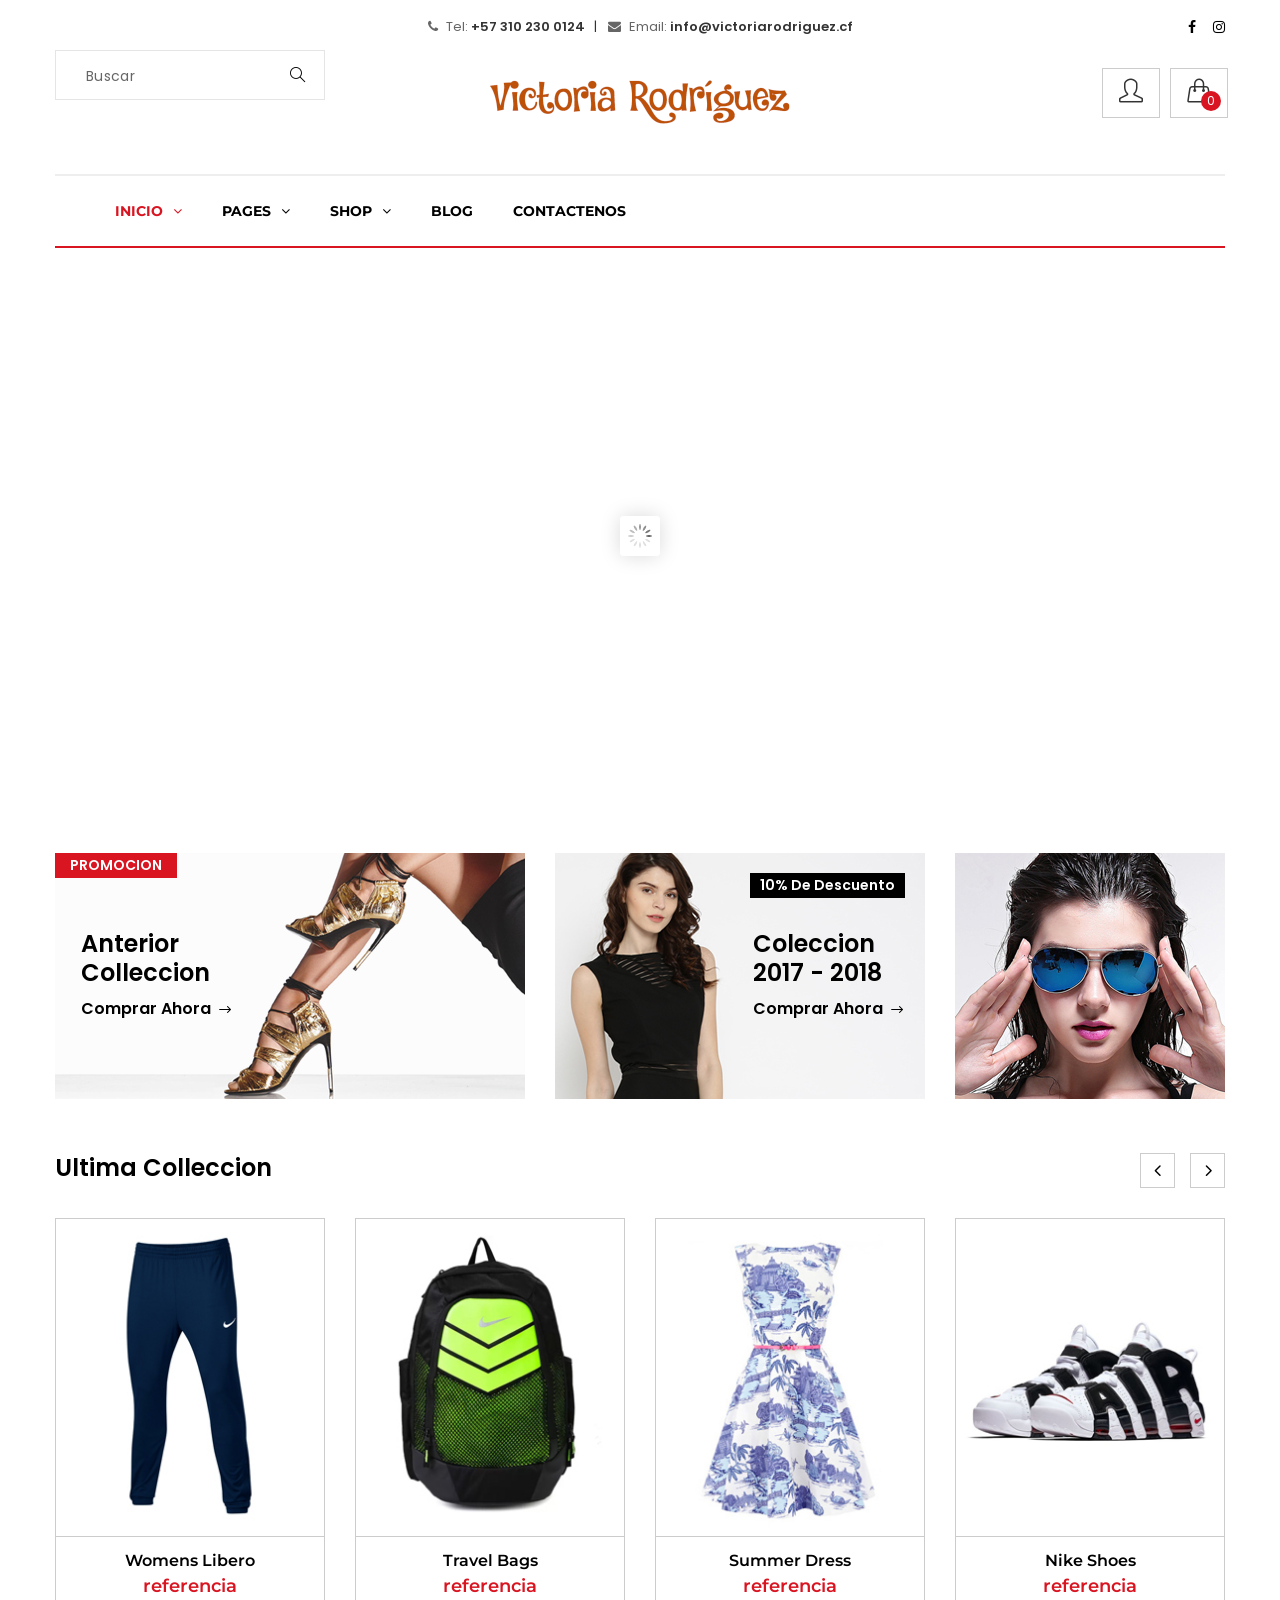
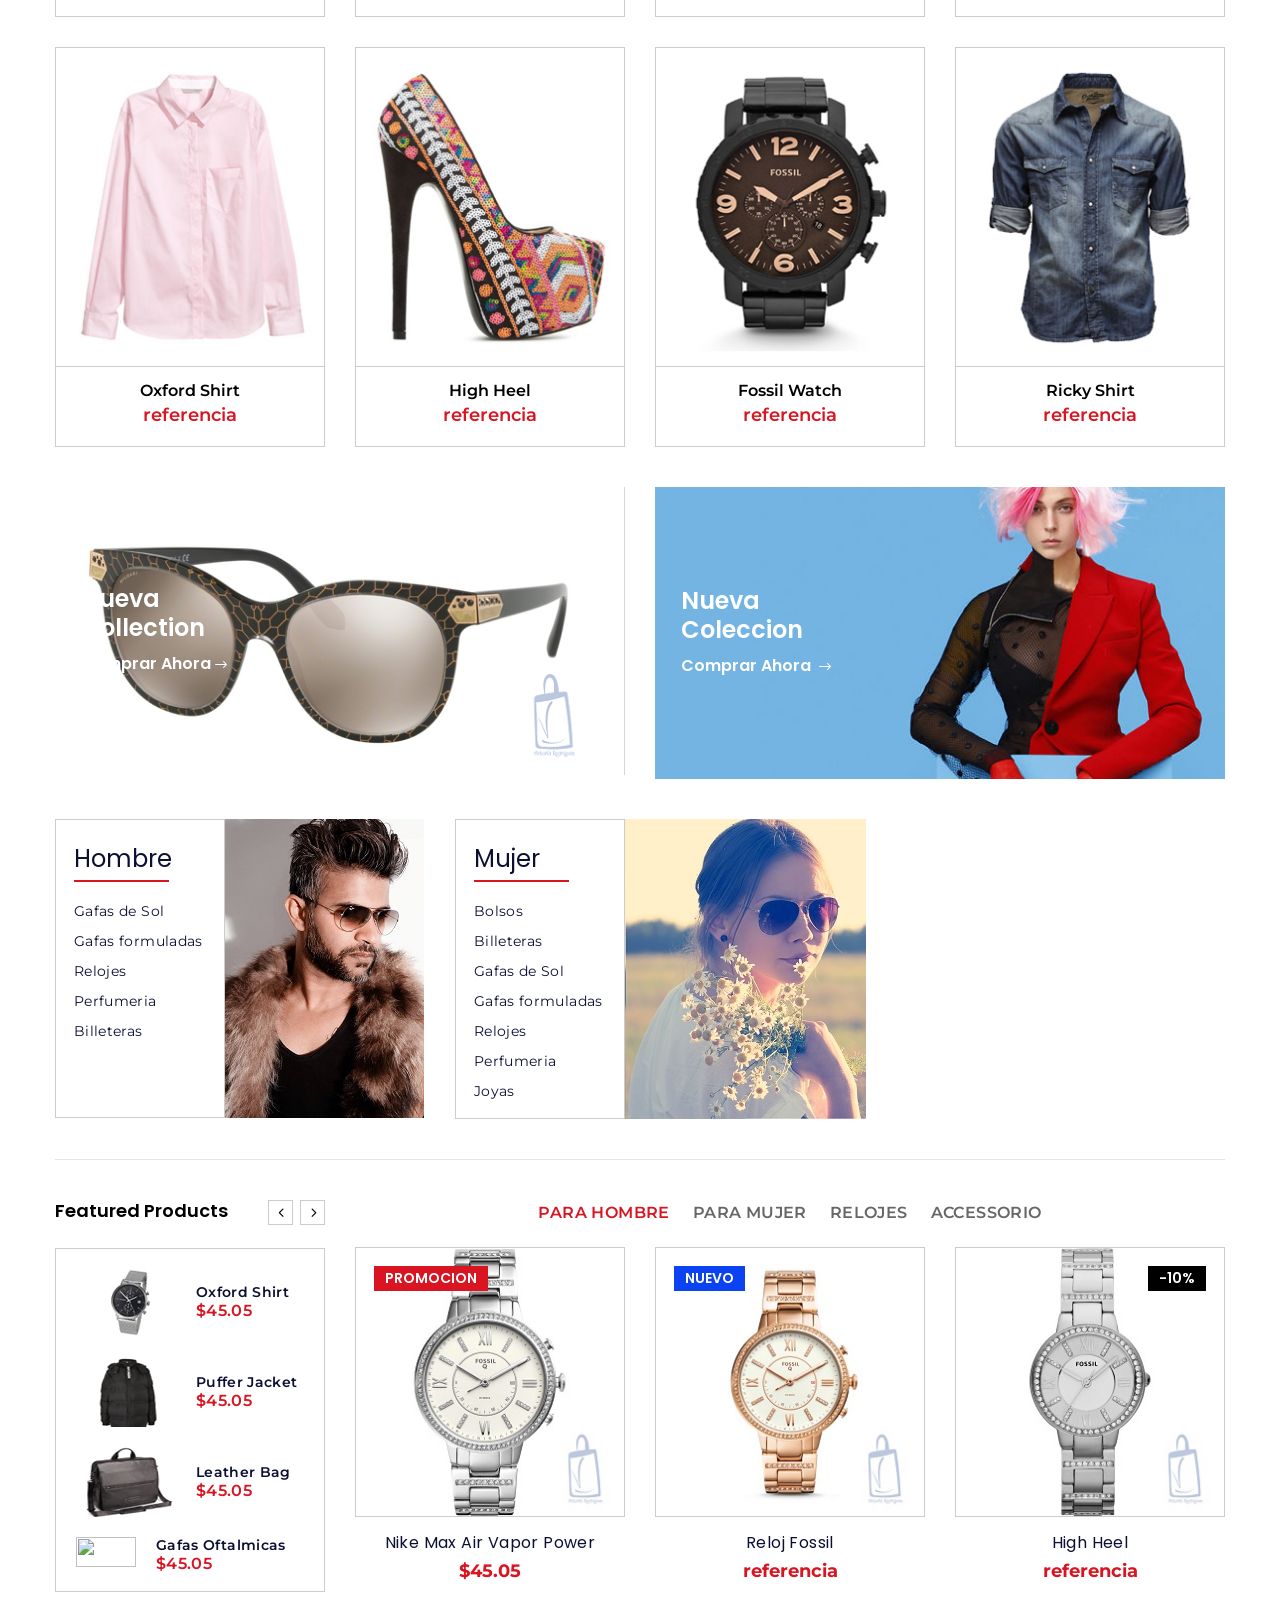
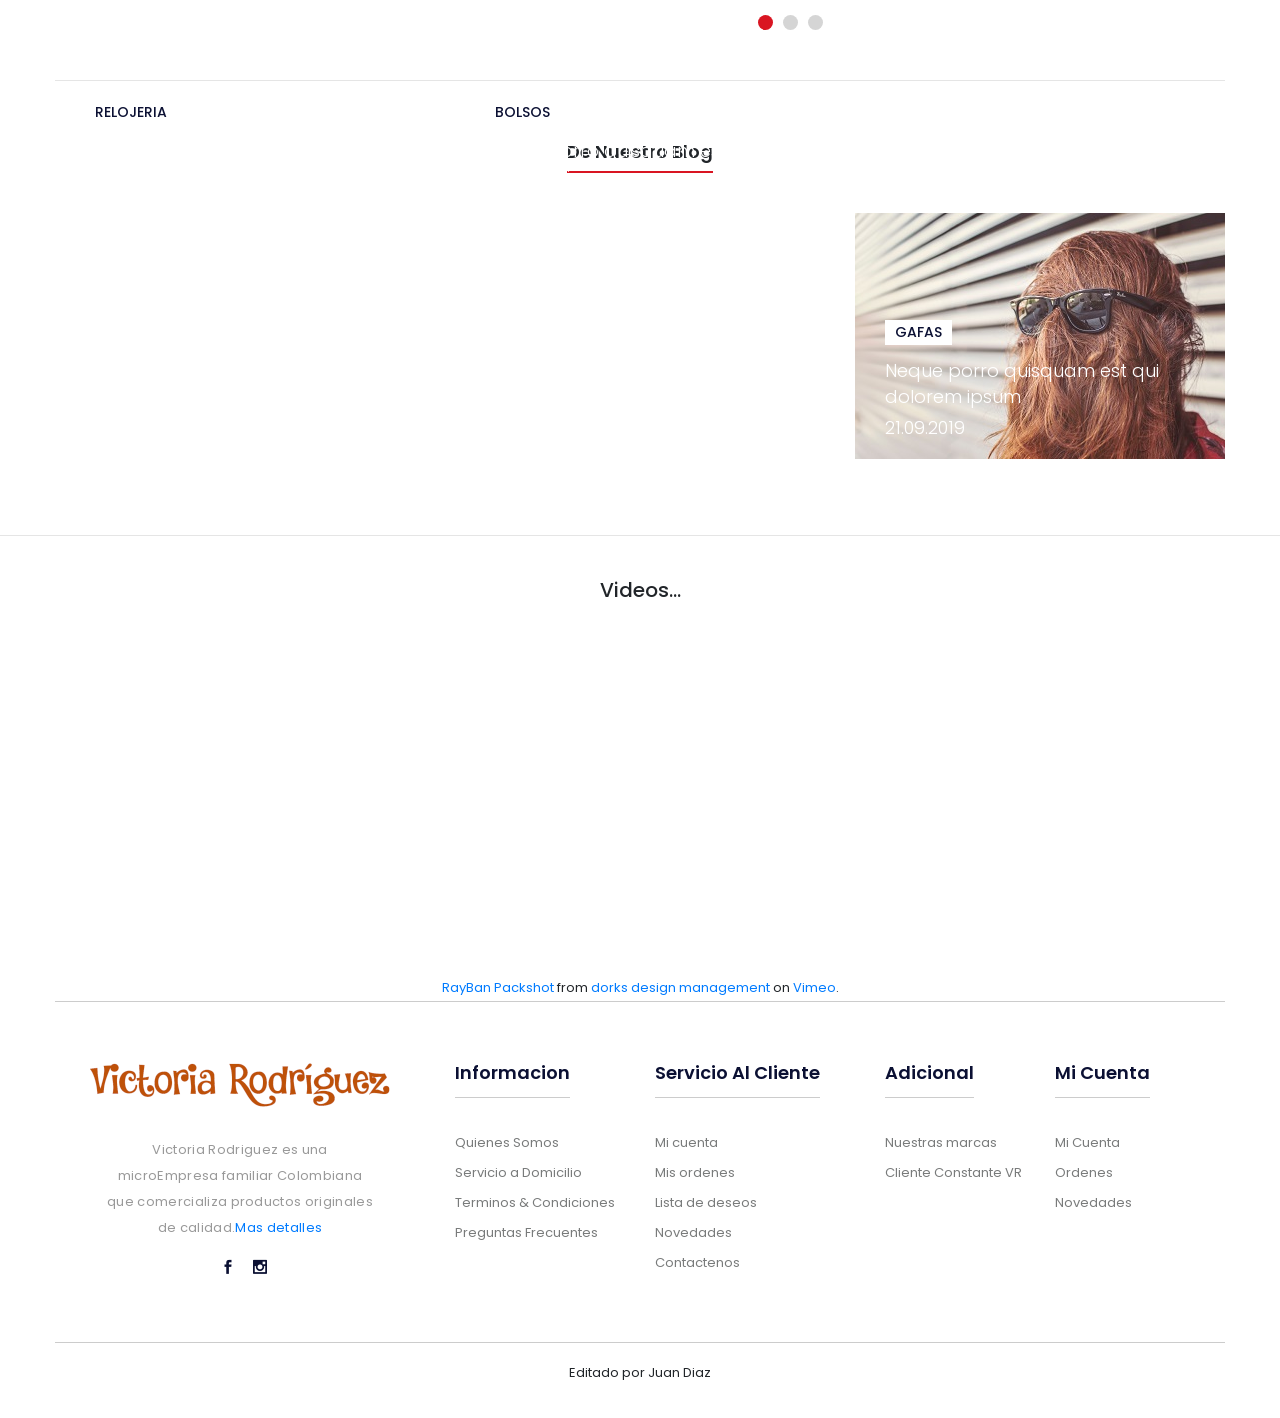
==== !brandVicRodri/index.html @ 49134729 "Run  git config --global cadiazh@gmail.com" ====
<!DOCTYPE html>
<html lang="en">
    <head>
        <meta charset="utf-8">
        <meta http-equiv="X-UA-Compatible" content="IE=edge">
        <meta name="viewport" content="width=device-width, initial-scale=1">
        
        <link rel="icon" href="img/fav-icon.png" type="image/x-icon" />
        <!-- The above 3 meta tags *must* come first in the head; any other head content must come *after* these tags -->
        <title>Victoria Rodriguez | Welcome</title>

        <!-- Icon css link -->
        <link href="css/font-awesome.min.css" rel="stylesheet">
        <link href="vendors/line-icon/css/simple-line-icons.css" rel="stylesheet">
        <link href="vendors/elegant-icon/style.css" rel="stylesheet">
        <!-- Bootstrap -->
        <link href="css/bootstrap.min.css" rel="stylesheet">
        
        <!-- Rev slider css -->
        <link href="vendors/revolution/css/settings.css" rel="stylesheet">
        <link href="vendors/revolution/css/layers.css" rel="stylesheet">
        <link href="vendors/revolution/css/navigation.css" rel="stylesheet">
        
        <!-- Extra plugin css -->
        <link href="vendors/owl-carousel/owl.carousel.min.css" rel="stylesheet">
        <link href="vendors/bootstrap-selector/css/bootstrap-select.min.css" rel="stylesheet">
        
        <link href="css/style.css" rel="stylesheet">
        <link href="css/responsive.css" rel="stylesheet">

        <!-- HTML5 shim and Respond.js for IE8 support of HTML5 elements and media queries -->
        <!-- WARNING: Respond.js doesn't work if you view the page via file:// -->
        <!--[if lt IE 9]>
        <script src="https://oss.maxcdn.com/html5shiv/3.7.3/html5shiv.min.js"></script>
        <script src="https://oss.maxcdn.com/respond/1.4.2/respond.min.js"></script>
        <![endif]-->
    </head>
    <body>
        
        <!--================Top Header Area =================-->
        <div class="header_top_area">
            <div class="container">
                <div class="row">
                    <div class="col-lg-3">
                        <div class="top_header_left">
                            <div class="input-group">
                                <input type="text" class="form-control" placeholder="Buscar" aria-label="Buscar">
                                <span class="input-group-btn">
                                <button class="btn btn-secondary" type="button"><i class="icon-magnifier"></i></button>
                                </span>
                            </div>
                        </div>
                    </div>
                    <div class="col-lg-6">
                        <div class="top_header_middle">
                            <a href="#"><i class="fa fa-phone"></i> Tel: <span>+57 310 230 0124</span></a>
                            <a href="#"><i class="fa fa-envelope"></i> Email: <span>info@victoriarodriguez.cf</span></a>
                            <img src="img/logo.png" alt="logovr">
                        </div>
                    </div>
                    <div class="col-lg-3">
                        <div class="top_right_header">
                            <ul class="header_social">
                                <li><a href="https://www.facebook.com/MariaVrodr/"><i class="fa fa-facebook"></i></a></li>
                                <li><a href="#"><i class="fa fa-instagram"></i></a></li>
                            </ul>
                            <ul class="top_right">
                                <li class="user"><a href="#" title="Mi Cuenta"><i class="icon-user icons"></i></a></li>
                                <li class="cart"><a href="#" title="Mi Carrito"><i class="icon-handbag icons"></i></a></li>
                            </ul>
                        </div>
                    </div>
                </div>
            </div>
        </div>
        <!--================End Top Header Area =================-->
        
        <!--================Menu Area =================-->
        <header class="shop_header_area">
            <div class="container">
                <nav class="navbar navbar-expand-lg navbar-light bg-light">
                    <a class="navbar-brand" href="#"><img src="img/logo.png" alt="logovr"></a>
                    <button class="navbar-toggler" type="button" data-toggle="collapse" data-target="#navbarSupportedContent" aria-controls="navbarSupportedContent" aria-expanded="false" aria-label="Toggle navigation">
                    <span class="navbar-toggler-icon"></span>
                    </button>

                    <div class="collapse navbar-collapse" id="navbarSupportedContent">
                        <ul class="navbar-nav">
                            <li class="nav-item dropdown submenu active">
                                <a class="nav-link dropdown-toggle" href="#" role="button" data-toggle="dropdown" aria-haspopup="true" aria-expanded="false">
                                Inicio <i class="fa fa-angle-down" aria-hidden="true"></i>
                                </a>
                                <ul class="dropdown-menu">
                                    <li class="nav-item"><a class="nav-link" href="index.html">Inicio</a></li>
                                    <li class="nav-item"><a class="nav-link" href="home-carousel.html">Inicio Carousel</a></li>
                                    <li class="nav-item"><a class="nav-link" href="home-fixed-menu.html">Inicio Fixed</a></li>
                                </ul>
                            </li>
                            <li class="nav-item dropdown submenu">
                                <a class="nav-link dropdown-toggle" href="#" role="button" data-toggle="dropdown" aria-haspopup="true" aria-expanded="false">
                                Pages <i class="fa fa-angle-down" aria-hidden="true"></i>
                                </a>
                                <ul class="dropdown-menu">
                                    <li class="nav-item"><a class="nav-link" href="compare.html">compare</a></li>
                                    <li class="nav-item"><a class="nav-link" href="checkout.html">Checkout Method</a></li>
                                    <li class="nav-item"><a class="nav-link" href="register.html">Checkout Register</a></li>
                                    <li class="nav-item"><a class="nav-link" href="track.html">Track</a></li>
                                    <li class="nav-item"><a class="nav-link" href="login.html">Login</a></li>
                                    <li class="nav-item"><a class="nav-link" href="404.html">404</a></li>
                                </ul>
                            </li>
                            <li class="nav-item dropdown submenu">
                                <a class="nav-link dropdown-toggle" href="#" role="button" data-toggle="dropdown" aria-haspopup="true" aria-expanded="false">
                                Shop <i class="fa fa-angle-down" aria-hidden="true"></i>
                                </a>
                                <ul class="dropdown-menu">
                                    <li class="nav-item"><a class="nav-link" href="categories-no-sidebar-2column.html">Prodcut No Sidebar</a></li>
                                    <li class="nav-item"><a class="nav-link" href="categories-no-sidebar-3column.html">Prodcut Two Column</a></li>
                                    <li class="nav-item"><a class="nav-link" href="categories-no-sidebar-4column.html">Product Grid</a></li>
                                    <li class="nav-item"><a class="nav-link" href="categories-left-sidebar.html">Categories Left Sidebar</a></li>
                                    <li class="nav-item"><a class="nav-link" href="categories-right-sidebar.html">Categories Right Sidebar</a></li>
                                    <li class="nav-item"><a class="nav-link" href="categories-grid-left-sidebar.html">Categories Grid Sidebar</a></li>
                                    <li class="nav-item"><a class="nav-link" href="product-details.html">Prodcut Details 01</a></li>
                                    <li class="nav-item"><a class="nav-link" href="product-details2.html">Prodcut Details 02</a></li>
                                    <li class="nav-item"><a class="nav-link" href="product-details3.html">Prodcut Details 03</a></li>
                                    <li class="nav-item"><a class="nav-link" href="shopping-cart.html">Shopping Cart 01</a></li>
                                    <li class="nav-item"><a class="nav-link" href="shopping-cart2.html">Shopping Cart 02</a></li>
                                    <li class="nav-item"><a class="nav-link" href="empty-cart.html">Empty Cart</a></li>
                                </ul>
                            </li>
                            <li class="nav-item"><a class="nav-link" href="#">Blog</a></li>
                            <li class="nav-item"><a class="nav-link" href="contact.html">Contactenos</a></li>
                        </ul>
                    </div>
                </nav>
            </div>
        </header>
        <!--================End Menu Area =================-->
        
        <!--================Slider Area =================-->
        <section class="main_slider_area">
            <div class="container">
                <div id="main_slider" class="rev_slider" data-version="5.3.1.6">
                    <ul>
                        <li data-index="rs-1587" data-transition="fade" data-slotamount="default" data-hideafterloop="0" data-hideslideonmobile="off"  data-easein="default" data-easeout="default" data-masterspeed="300"  data-thumb="img/home-slider/slider-1.jpg"  data-rotate="0"  data-saveperformance="off"  data-title="Creative" data-param1="01" data-param2="" data-param3="" data-param4="" data-param5="" data-param6="" data-param7="" data-param8="" data-param9="" data-param10="" data-description="">
                        <!-- MAIN IMAGE -->
                        <img src="img/home-slider/slider-1.jpg"  alt="" data-bgposition="center center" data-bgfit="cover" data-bgrepeat="no-repeat" data-bgparallax="5" class="rev-slidebg" data-no-retina>

                            <!-- LAYER NR. 1 -->
                            <div class="slider_text_box">
                                <div class="tp-caption tp-resizeme first_text" 
                                data-x="['right','right','right','center','center']" 
                                data-hoffset="['0','0','0','0']" 
                                data-y="['top','top','top','top']" 
                                data-voffset="['60','60','60','80','95']" 
                                data-fontsize="['54','54','54','40','40']"
                                data-lineheight="['64','64','64','50','35']"
                                data-width="['470','470','470','300','250']"
                                data-height="none"
                                data-whitespace="['nowrap','nowrap','nowrap','nowrap','nowrap']"
                                data-type="text" 
                                data-responsive_offset="on" 
                                data-frames="[{&quot;delay&quot;:10,&quot;speed&quot;:1500,&quot;frame&quot;:&quot;0&quot;,&quot;from&quot;:&quot;y:[-100%];z:0;rX:0deg;rY:0;rZ:0;sX:1;sY:1;skX:0;skY:0;&quot;,&quot;mask&quot;:&quot;x:0px;y:0px;s:inherit;e:inherit;&quot;,&quot;to&quot;:&quot;o:1;&quot;,&quot;ease&quot;:&quot;Power2.easeInOut&quot;},{&quot;delay&quot;:&quot;wait&quot;,&quot;speed&quot;:1500,&quot;frame&quot;:&quot;999&quot;,&quot;to&quot;:&quot;y:[175%];&quot;,&quot;mask&quot;:&quot;x:inherit;y:inherit;s:inherit;e:inherit;&quot;,&quot;ease&quot;:&quot;Power2.easeInOut&quot;}]"
                                data-textAlign="['left','left','left','left','left','center']"9
                                style="z-index: 8;font-family: Montserrat,sans-serif;font-weight:700;color:#29263a;"><img src="img/home-slider/2019-text.png" alt="year"></div>

                                <div class="tp-caption tp-resizeme secand_text" 
                                    data-x="['right','right','right','center','center',]" 
                                    data-hoffset="['0','0','0','0']" 
                                    data-y="['top','top','top','top']" data-voffset="['255','255','255','230','220']"  
                                    data-fontsize="['48','48','48','48','36']"
                                    data-lineheight="['52','52','52','46']"
                                    data-width="['450','450','450','450','450']"
                                    data-height="none"
                                    data-whitespace="normal"
                                    data-type="text" 
                                    data-responsive_offset="on"
                                    data-transform_idle="o:1;"
                                    data-frames="[{&quot;delay&quot;:10,&quot;speed&quot;:1500,&quot;frame&quot;:&quot;0&quot;,&quot;from&quot;:&quot;y:[100%];z:0;rX:0deg;rY:0;rZ:0;sX:1;sY:1;skX:0;skY:0;opacity:0;&quot;,&quot;mask&quot;:&quot;x:0px;y:[100%];s:inherit;e:inherit;&quot;,&quot;to&quot;:&quot;o:1;&quot;,&quot;ease&quot;:&quot;Power2.easeInOut&quot;},{&quot;delay&quot;:&quot;wait&quot;,&quot;speed&quot;:1500,&quot;frame&quot;:&quot;999&quot;,&quot;to&quot;:&quot;y:[175%];&quot;,&quot;mask&quot;:&quot;x:inherit;y:inherit;s:inherit;e:inherit;&quot;,&quot;ease&quot;:&quot;Power2.easeInOut&quot;}]"
                                    data-textAlign="['left','left','left','left','left','center']"
                                    >Mejor <br />Colleccion 
                                </div>

                                <div class="tp-caption tp-resizeme third_btn" 
                                    data-x="['right','right','right','center','center','center']" 
                                    data-hoffset="['0','0','0','0']" 
                                    data-y="['top','top','top','top']" data-voffset="['385','385','385','385','350']" 
                                    data-width="['450','450','450','auto','auto']"
                                    data-height="none"
                                    data-whitespace="nowrap"
                                    data-type="text" 
                                    data-responsive_offset="on" 
                                    data-frames="[{&quot;delay&quot;:10,&quot;speed&quot;:1500,&quot;frame&quot;:&quot;0&quot;,&quot;from&quot;:&quot;y:[100%];z:0;rX:0deg;rY:0;rZ:0;sX:1;sY:1;skX:0;skY:0;opacity:0;&quot;,&quot;mask&quot;:&quot;x:0px;y:[100%];s:inherit;e:inherit;&quot;,&quot;to&quot;:&quot;o:1;&quot;,&quot;ease&quot;:&quot;Power2.easeInOut&quot;},{&quot;delay&quot;:&quot;wait&quot;,&quot;speed&quot;:1500,&quot;frame&quot;:&quot;999&quot;,&quot;to&quot;:&quot;y:[175%];&quot;,&quot;mask&quot;:&quot;x:inherit;y:inherit;s:inherit;e:inherit;&quot;,&quot;ease&quot;:&quot;Power2.easeInOut&quot;}]"
                                    data-textAlign="['left','left','left','left','left','center']">
                                    <a class="checkout_btn" href="#">Leer mas</a>
                                </div>
                            </div>
                        </li>
                        <li data-index="rs-1588" data-transition="fade" data-slotamount="default" data-hideafterloop="0" data-hideslideonmobile="off"  data-easein="default" data-easeout="default" data-masterspeed="300"  data-thumb="img/home-slider/slider-2.jpg"  data-rotate="0"  data-saveperformance="off"  data-title="Creative" data-param1="01" data-param2="" data-param3="" data-param4="" data-param5="" data-param6="" data-param7="" data-param8="" data-param9="" data-param10="" data-description="">
                        <!-- MAIN IMAGE -->
                        <img src="img/home-slider/slider-1.jpg"  alt="" data-bgposition="center center" data-bgfit="cover" data-bgrepeat="no-repeat" data-bgparallax="5" class="rev-slidebg" data-no-retina>
                        <!-- LAYERS -->
                            <!-- LAYERS -->

                            <!-- LAYER NR. 1 -->
                            <div class="slider_text_box">
                                <div class="tp-caption tp-resizeme first_text" 
                                data-x="['right','right','right','center','center']" 
                                data-hoffset="['0','0','0','0']" 
                                data-y="['top','top','top','top']" 
                                data-voffset="['60','60','60','80','95']" 
                                data-fontsize="['54','54','54','40','40']"
                                data-lineheight="['64','64','64','50','35']"
                                data-width="['470','470','470','300','250']"
                                data-height="none"
                                data-whitespace="['nowrap','nowrap','nowrap','nowrap','nowrap']"
                                data-type="text" 
                                data-responsive_offset="on" 
                                data-frames="[{&quot;delay&quot;:10,&quot;speed&quot;:1500,&quot;frame&quot;:&quot;0&quot;,&quot;from&quot;:&quot;y:[-100%];z:0;rX:0deg;rY:0;rZ:0;sX:1;sY:1;skX:0;skY:0;&quot;,&quot;mask&quot;:&quot;x:0px;y:0px;s:inherit;e:inherit;&quot;,&quot;to&quot;:&quot;o:1;&quot;,&quot;ease&quot;:&quot;Power2.easeInOut&quot;},{&quot;delay&quot;:&quot;wait&quot;,&quot;speed&quot;:1500,&quot;frame&quot;:&quot;999&quot;,&quot;to&quot;:&quot;y:[175%];&quot;,&quot;mask&quot;:&quot;x:inherit;y:inherit;s:inherit;e:inherit;&quot;,&quot;ease&quot;:&quot;Power2.easeInOut&quot;}]"
                                data-textAlign="['left','left','left','left','left','center']"
                                style="z-index: 8;font-family: Montserrat,sans-serif;font-weight:700;color:#29263a;"><img src="img/home-slider/2019-text.png" alt="year"></div>

                                <div class="tp-caption tp-resizeme secand_text" 
                                    data-x="['right','right','right','center','center',]" 
                                    data-hoffset="['0','0','0','0']" 
                                    data-y="['top','top','top','top']" data-voffset="['255','255','255','230','220']"  
                                    data-fontsize="['48','48','48','48','36']"
                                    data-lineheight="['52','52','52','46']"
                                    data-width="['450','450','450','450','450']"
                                    data-height="none"
                                    data-whitespace="normal"
                                    data-type="text" 
                                    data-responsive_offset="on"
                                    data-transform_idle="o:1;"
                                    data-frames="[{&quot;delay&quot;:10,&quot;speed&quot;:1500,&quot;frame&quot;:&quot;0&quot;,&quot;from&quot;:&quot;y:[100%];z:0;rX:0deg;rY:0;rZ:0;sX:1;sY:1;skX:0;skY:0;opacity:0;&quot;,&quot;mask&quot;:&quot;x:0px;y:[100%];s:inherit;e:inherit;&quot;,&quot;to&quot;:&quot;o:1;&quot;,&quot;ease&quot;:&quot;Power2.easeInOut&quot;},{&quot;delay&quot;:&quot;wait&quot;,&quot;speed&quot;:1500,&quot;frame&quot;:&quot;999&quot;,&quot;to&quot;:&quot;y:[175%];&quot;,&quot;mask&quot;:&quot;x:inherit;y:inherit;s:inherit;e:inherit;&quot;,&quot;ease&quot;:&quot;Power2.easeInOut&quot;}]"
                                    data-textAlign="['left','left','left','left','left','center']"
                                    >Mejor <br />Coleccion 
                                </div>

                                <div class="tp-caption tp-resizeme third_btn" 
                                    data-x="['right','right','right','center','center','center']" 
                                    data-hoffset="['0','0','0','0']" 
                                    data-y="['top','top','top','top']" data-voffset="['385','385','385','385','350']" 
                                    data-width="['450','450','450','auto','auto']"
                                    data-height="none"
                                    data-whitespace="nowrap"
                                    data-type="text" 
                                    data-responsive_offset="on" 
                                    data-frames="[{&quot;delay&quot;:10,&quot;speed&quot;:1500,&quot;frame&quot;:&quot;0&quot;,&quot;from&quot;:&quot;y:[100%];z:0;rX:0deg;rY:0;rZ:0;sX:1;sY:1;skX:0;skY:0;opacity:0;&quot;,&quot;mask&quot;:&quot;x:0px;y:[100%];s:inherit;e:inherit;&quot;,&quot;to&quot;:&quot;o:1;&quot;,&quot;ease&quot;:&quot;Power2.easeInOut&quot;},{&quot;delay&quot;:&quot;wait&quot;,&quot;speed&quot;:1500,&quot;frame&quot;:&quot;999&quot;,&quot;to&quot;:&quot;y:[175%];&quot;,&quot;mask&quot;:&quot;x:inherit;y:inherit;s:inherit;e:inherit;&quot;,&quot;ease&quot;:&quot;Power2.easeInOut&quot;}]"
                                    data-textAlign="['left','left','left','left','left','center']">
                                    <a class="checkout_btn" href="#">read more</a>
                                </div>
                            </div>
                        </li>
                    </ul>
                </div>
            </div>
        </section>
        <!--================End Slider Area =================-->
        
        <!--================Feature Add Area =================-->
        <section class="feature_add_area">
            <div class="container">
                <div class="row feature_inner">
                    <div class="col-lg-5">
                        <div class="f_add_item">
                            <div class="f_add_img"><img class="img-fluid" src="img/feature-add/f-add-1.jpg" alt=""></div>
                            <div class="f_add_hover">
                                <h4>Anterior <br />Colleccion</h4>
                                <a class="add_btn" href="#">Comprar Ahora <i class="arrow_right"></i></a>
                            </div>
                            <div class="sale">Promocion</div>
                        </div>
                    </div>
                    <div class="col-lg-4">
                        <div class="f_add_item right_dir">
                            <div class="f_add_img"><img class="img-fluid" src="img/feature-add/f-add-2.jpg" alt=""></div>
                            <div class="f_add_hover">
                                <h4>Coleccion <br />2017 - 2018</h4>
                                <a class="add_btn" href="#">Comprar Ahora <i class="arrow_right"></i></a>
                            </div>
                            <div class="off">10% De Descuento</div>
                        </div>
                    </div>
                    <div class="col-lg-3">
                        <div class="f_add_item">
                            <div class="f_add_img"><img class="img-fluid" src="img/feature-add/f-add-3.jpg" alt=""></div>
                        </div>
                    </div>
                </div>
            </div>
        </section>
        <!--================End Feature Add Area =================-->
        
        <!--================Our Latest Product Area =================-->
        <section class="our_latest_product">
            <div class="container">
                <div class="s_m_title">
                    <h2>Ultima Colleccion</h2>
                </div>
                <div class="l_product_slider owl-carousel">
                    <div class="item">
                        <div class="l_product_item">
                            <div class="l_p_img">
                                <img src="img/product/l-product-1.jpg" alt="">
                            </div>
                            <div class="l_p_text">
                                <ul>
                                    <li class="p_icon"><a href="#"><i class="icon_piechart"></i></a></li>
                                    <li><a class="add_cart_btn" href="#">Add To Cart</a></li>
                                    <li class="p_icon"><a href="#"><i class="icon_heart_alt"></i></a></li>
                                </ul>
                                <h4>Womens Libero</h4>
                                <h5>referencia</h5>
                            </div>
                        </div>
                        <div class="l_product_item">
                            <div class="l_p_img">
                                <img src="img/product/l-product-5.jpg" alt="">
                            </div>
                            <div class="l_p_text">
                               <ul>
                                    <li class="p_icon"><a href="#"><i class="icon_piechart"></i></a></li>
                                    <li><a class="add_cart_btn" href="#">Add To Cart</a></li>
                                    <li class="p_icon"><a href="#"><i class="icon_heart_alt"></i></a></li>
                                </ul>
                                <h4>Oxford Shirt</h4>
                                <h5>referencia</h5>
                            </div>
                        </div>
                    </div>
                    <div class="item">
                        <div class="l_product_item">
                            <div class="l_p_img">
                                <img src="img/product/l-product-2.jpg" alt="">
                            </div>
                            <div class="l_p_text">
                               <ul>
                                    <li class="p_icon"><a href="#"><i class="icon_piechart"></i></a></li>
                                    <li><a class="add_cart_btn" href="#">Add To Cart</a></li>
                                    <li class="p_icon"><a href="#"><i class="icon_heart_alt"></i></a></li>
                                </ul>
                                <h4>Travel Bags</h4>
                                <h5>referencia</h5>
                            </div>
                        </div>
                        <div class="l_product_item">
                            <div class="l_p_img">
                                <img src="img/product/l-product-6.jpg" alt="">
                            </div>
                            <div class="l_p_text">
                               <ul>
                                    <li class="p_icon"><a href="#"><i class="icon_piechart"></i></a></li>
                                    <li><a class="add_cart_btn" href="#">Add To Cart</a></li>
                                    <li class="p_icon"><a href="#"><i class="icon_heart_alt"></i></a></li>
                                </ul>
                                <h4>High Heel</h4>
                                <h5>referencia</h5>
                            </div>
                        </div>
                    </div>
                    <div class="item">
                        <div class="l_product_item">
                            <div class="l_p_img">
                                <img src="img/product/l-product-3.jpg" alt="">
                            </div>
                            <div class="l_p_text">
                               <ul>
                                    <li class="p_icon"><a href="#"><i class="icon_piechart"></i></a></li>
                                    <li><a class="add_cart_btn" href="#">Add To Cart</a></li>
                                    <li class="p_icon"><a href="#"><i class="icon_heart_alt"></i></a></li>
                                </ul>
                                <h4>Summer Dress</h4>
                                <h5>referencia</h5>
                            </div>
                        </div>
                        <div class="l_product_item">
                            <div class="l_p_img">
                                <img src="img/product/l-product-7.jpg" alt="">
                            </div>
                            <div class="l_p_text">
                               <ul>
                                    <li class="p_icon"><a href="#"><i class="icon_piechart"></i></a></li>
                                    <li><a class="add_cart_btn" href="#">Add To Cart</a></li>
                                    <li class="p_icon"><a href="#"><i class="icon_heart_alt"></i></a></li>
                                </ul>
                                <h4>Fossil Watch</h4>
                                <h5>referencia</h5>
                            </div>
                        </div>
                    </div>
                    <div class="item">
                        <div class="l_product_item">
                            <div class="l_p_img">
                                <img src="img/product/l-product-4.jpg" alt="">
                            </div>
                            <div class="l_p_text">
                               <ul>
                                    <li class="p_icon"><a href="#"><i class="icon_piechart"></i></a></li>
                                    <li><a class="add_cart_btn" href="#">Add To Cart</a></li>
                                    <li class="p_icon"><a href="#"><i class="icon_heart_alt"></i></a></li>
                                </ul>
                                <h4>Nike Shoes</h4>
                                <h5>referencia</h5>
                            </div>
                        </div>
                        <div class="l_product_item">
                            <div class="l_p_img">
                                <img src="img/product/l-product-8.jpg" alt="">
                            </div>
                            <div class="l_p_text">
                               <ul>
                                    <li class="p_icon"><a href="#"><i class="icon_piechart"></i></a></li>
                                    <li><a class="add_cart_btn" href="#">Add To Cart</a></li>
                                    <li class="p_icon"><a href="#"><i class="icon_heart_alt"></i></a></li>
                                </ul>
                                <h4>Ricky Shirt</h4>
                                <h5>referencia</h5>
                            </div>
                        </div>
                    </div>
                </div>
            </div>
        </section>
        <!--================End Our Latest Product Area =================-->
        
        <!--================Feature Big Add Area =================-->
        <section class="feature_big_add_area">
            <div class="container">
                <div class="row">
                    <div class="col-lg-6">
                        <div class="f_add_item white_add">
                            <div class="f_add_img"><img class="img-fluid" src="img/feature-add/f-add-4.jpg" alt=""></div>
                            <div class="f_add_hover">
                                <h4>Nueva <br />Collection</h4>
                                <a class="add_btn" href="#">Comprar Ahora<i class="arrow_right"></i></a>
                            </div>
                        </div>
                    </div>
                    <div class="col-lg-6">
                        <div class="f_add_item white_add">
                            <div class="f_add_img"><img class="img-fluid" src="img/feature-add/f-add-5.jpg" alt=""></div>
                            <div class="f_add_hover">
                                <h4>Nueva <br />Coleccion</h4>
                                <a class="add_btn" href="#">Comprar Ahora <i class="arrow_right"></i></a>
                            </div>
                        </div>
                    </div>
                </div>
            </div>
        </section>
        <!--================End Feature Big Add Area =================-->
        
        <!--================Product_listing Area =================-->
        <section class="product_listing_area">
            <div class="container">
                <div class="row p_listing_inner">
                    <div class="col-lg-4">
                        <div class="row">
                            <div class="col-lg-6 col-sm-8">
                                <div class="p_list_text">
                                    <h3>Hombre</h3>
                                    <ul>
                                        <li><a href="#">Gafas de Sol</a></li>
                                        <li><a href="#">Gafas formuladas</a></li>
                                        <li><a href="#">Relojes</a></li>
                                        <li><a href="#">Perfumeria</a></li>
                                        <li><a href="#">Billeteras</a></li>
                                    </ul>
                                </div>
                            </div>
                            <div class="col-lg-6 col-sm-4">
                                <div class="p_list_img">
                                    <img src="img/product/p-categories-list/product-l-1.jpg" alt="">
                                </div>
                            </div>
                        </div>
                    </div>
                    <div class="col-lg-4">
                        <div class="row">
                            <div class="col-lg-6 col-sm-8">
                                <div class="p_list_text">
                                    <h3>Mujer</h3>
                                    <ul>
                                       <li><a href="#">Bolsos</a></li>
                                        <li><a href="#">Billeteras</a></li>
                                        <li><a href="#">Gafas de Sol</a></li>
                                        <li><a href="#">Gafas formuladas</a></li>
                                        <li><a href="#">Relojes</a></li>
                                        <li><a href="#">Perfumeria</a></li>
                                        <li><a href="#">Joyas</a></li>
                                    </ul>
                                </div>
                            </div>
                            <div class="col-lg-6 col-sm-4">
                                <div class="p_list_img">
                                    <img src="img/product/p-categories-list/product-l-2.jpg" alt="">
                                </div>
                            </div>
                        </div>
                    </div>
                </div>
            </div>
        </section>
        <!--================End Product_listing Area =================-->
        
        <!--================Featured Product Area =================-->
        <section class="feature_product_area">
            <div class="container">
                <div class="f_p_inner">
                    <div class="row">
                        <div class="col-lg-3">
                            <div class="f_product_left">
                                <div class="s_m_title">
                                    <h2>Featured Products</h2>
                                </div>
                                <div class="f_product_inner">
                                    <div class="media">
                                        <div class="d-flex">
                                            <img src="img/product/featured-product/f-p-1.jpg" alt="">
                                        </div>
                                        <div class="media-body">
                                            <h4>Oxford Shirt</h4>
                                            <h5>$45.05</h5>
                                        </div>
                                    </div>
                                    <div class="media">
                                        <div class="d-flex">
                                            <img src="img/product/featured-product/f-p-2.jpg" alt="">
                                        </div>
                                        <div class="media-body">
                                            <h4>Puffer Jacket</h4>
                                            <h5>$45.05</h5>
                                        </div>
                                    </div>
                                    <div class="media">
                                        <div class="d-flex">
                                            <img src="img/product/featured-product/f-p-3.jpg" alt="">
                                        </div>
                                        <div class="media-body">
                                            <h4>Leather Bag</h4>
                                            <h5>$45.05</h5>
                                        </div>
                                    </div>
                                    <div class="media">
                                        <div class="d-flex">
                                            <img src="https://encrypted-tbn0.gstatic.com/images?q=tbn:ANd9GcQjcyaMGUw6rn3alIrX0V2P3QV9vUGU9YqCa_tRTETy_iUDf30y" width="60px" height="30px" alt="">
                                        </div>
                                        <div class="media-body">
                                            <h4>Gafas Oftalmicas</h4>
                                            <h5>$45.05</h5>
                                        </div>
                                    </div>
                                </div>
                            </div>
                        </div>
                        <div class="col-lg-9">
                            <div class="fillter_slider_inner">
                                <ul class="portfolio_filter">
                                    <li class="active" data-filter="*"><a href="#">Para Hombre</a></li>
                                    <li data-filter=".woman"><a href="#">Para Mujer</a></li>
                                    <li data-filter=".shoes"><a href="#">Relojes</a></li>
                                    <li data-filter=".bags"><a href="#">Accessorio</a></li>
                                </ul>
                                <div class="fillter_slider owl-carousel">
                                    <div class="item shoes">
                                        <div class="fillter_product_item bags">
                                            <div class="f_p_img">
                                                <img src="img/product/fillter-product/f-product-1.jpg" alt="">
                                                <h5 class="sale">Promocion</h5>
                                            </div>
                                            <div class="f_p_text">
                                                <h5>Nike Max Air Vapor Power</h5>
                                                <h4>$45.05</h4>
                                            </div>
                                        </div>
                                    </div>
                                    <div class="item woman shoes bags">
                                        <div class="fillter_product_item">
                                            <div class="f_p_img">
                                                <img src="img/product/fillter-product/f-product-2.jpg" alt="">
                                                <h5 class="new">Nuevo</h5>
                                            </div>
                                            <div class="f_p_text">
                                                <h5>Reloj Fossil</h5>
                                                <h4>referencia</h4>
                                            </div>
                                        </div>
                                    </div>
                                    <div class="item woman shoes">
                                        <div class="fillter_product_item">
                                            <div class="f_p_img">
                                                <img src="img/product/fillter-product/f-product-3.jpg" alt="">
                                                <h5 class="discount">-10%</h5>
                                            </div>
                                            <div class="f_p_text">
                                                <h5>High Heel</h5>
                                                <h4>referencia</h4>
                                            </div>
                                        </div>
                                    </div>
                                    <div class="item shoes">
                                        <div class="fillter_product_item bags">
                                            <div class="f_p_img">
                                                <img src="img/product/fillter-product/f-product-1.jpg" alt="">
                                                <h5 class="sale">Sale</h5>
                                            </div>
                                            <div class="f_p_text">
                                                <h5>Nike Max Air Vapor Power</h5>
                                                <h4>referencia</h4>
                                            </div>
                                        </div>
                                    </div>
                                    <div class="item woman shoes bags">
                                        <div class="fillter_product_item">
                                            <div class="f_p_img">
                                                <img src="img/product/fillter-product/f-product-2.jpg" alt="">
                                                <h5 class="new">Nuevo</h5>
                                            </div>
                                            <div class="f_p_text">
                                                <h5>Reloj Fossil</h5>
                                                <h4>referencia</h4>
                                            </div>
                                        </div>
                                    </div>
                                    <div class="item woman shoes">
                                        <div class="fillter_product_item">
                                            <div class="f_p_img">
                                                <img src="img/product/fillter-product/f-product-3.jpg" alt="">
                                                <h5 class="discount">-10%</h5>
                                            </div>
                                            <div class="f_p_text">
                                                <h5>High Heel</h5>
                                                <h4>referencia</h4>
                                            </div>
                                        </div>
                                    </div>
                                    <div class="item shoes">
                                        <div class="fillter_product_item bags">
                                            <div class="f_p_img">
                                                <img src="img/product/fillter-product/f-product-1.jpg" alt="">
                                                <h5 class="sale">Promocion</h5>
                                            </div>
                                            <div class="f_p_text">
                                                <h5>Bolso</h5>
                                                <h4>referencia</h4>
                                            </div>
                                        </div>
                                    </div>
                                    <div class="item woman shoes bags">
                                        <div class="fillter_product_item">
                                            <div class="f_p_img">
                                                <img src="img/product/fillter-product/f-product-2.jpg" alt="">
                                                <h5 class="new">Nuevo</h5>
                                            </div>
                                            <div class="f_p_text">
                                                <h5>Reloj Fossil</h5>
                                                <h4>referencia</h4>
                                            </div>
                                        </div>
                                    </div>
                                    <div class="item woman shoes">
                                        <div class="fillter_product_item">
                                            <div class="f_p_img">
                                                <img src="img/product/fillter-product/f-product-3.jpg" alt="">
                                                <h5 class="discount">-10%</h5>
                                            </div>
                                            <div class="f_p_text">
                                                <h5>Bolso</h5>
                                                <h4>referencia</h4>
                                            </div>
                                        </div>
                                    </div>
                                </div>
                            </div>
                        </div>
                    </div>
                </div>
            </div>
        </section>
        <!--================End Featured Product Area =================-->

        <!--================Form Blog Area =================-->
        <section class="from_blog_area">
            <div class="container">
                <div class="from_blog_inner">
                    <div class="c_main_title">
                        <h2>De Nuestro Blog</h2>
                    </div>
                    <div class="row">
                        <div class="col-lg-4 col-sm-6">
                            <div class="from_blog_item">
                                <img class="img-fluid" src="https://picsum.photos/400/250?image=357" alt="">
                                <div class="f_blog_text">
                                    <h5>Relojeria</h5>
                                    <p>Neque porro quisquam est qui dolorem ipsum</p>
                                    <h6>21.09.2019</h6>
                                </div>
                            </div>
                        </div>
                        <div class="col-lg-4 col-sm-6">
                            <div class="from_blog_item">
                                <img class="img-fluid" src="https://libreshot.com/wp-content/uploads/2017/07/yellow-leather-bags-861x549.jpg" alt="">
                                <div class="f_blog_text">
                                    <h5>Bolsos</h5>
                                    <p>Neque porro quisquam est qui dolorem ipsum</p>
                                    <h6>21.09.2019</h6>
                                </div>
                            </div>
                        </div>
                        <div class="col-lg-4 col-sm-6">
                            <div class="from_blog_item">
                                <img class="img-fluid" src="img/blog/from-blog/f-blog-3.jpg" alt="">
                                <div class="f_blog_text">
                                    <h5>Gafas</h5>
                                    <p>Neque porro quisquam est qui dolorem ipsum</p>
                                    <h6>21.09.2019</h6>
                                </div>
                            </div>
                        </div>
                    </div>
                </div>
            </div>
        </section>
        <!--================End Form Blog Area =================-->
        
        <section style="text-align: center">
        	<hr><br><h5>Videos...</h5><br>
        	<iframe src="https://player.vimeo.com/video/211648526" width="640" height="338" frameborder="0" webkitallowfullscreen mozallowfullscreen allowfullscreen></iframe>
					<p><a href="https://vimeo.com/211648526">RayBan Packshot</a> from <a href="https://vimeo.com/dorksdesignmanagement">dorks design management</a> on <a href="https://vimeo.com">Vimeo</a>.</p>
        </section>
        
        <!--================Footer Area =================-->
        <footer class="footer_area">
            <div class="container">
                <div class="footer_widgets">
                    <div class="row">
                        <div class="col-lg-4 col-md-4 col-6">
                            <aside class="f_widget f_about_widget">
                                <img src="img/logo.png" alt="logovr">
                                <p>Victoria Rodriguez es una microEmpresa familiar Colombiana que comercializa productos originales de calidad.<a href="#">Mas detalles</a></p>
                                <ul>
                                    <li><a href="#"><i class="social_facebook"></i></a></li>
                                    <li><a href="#"><i class="social_instagram"></i></a></li>
                                </ul>
                            </aside>
                        </div>
                        <div class="col-lg-2 col-md-4 col-6">
                            <aside class="f_widget link_widget f_info_widget">
                                <div class="f_w_title">
                                    <h3>Informacion</h3>
                                </div>
                                <ul>
                                    <li><a href="#">Quienes Somos</a></li>
                                    <li><a href="#">Servicio a Domicilio</a></li>
                                    <li><a href="#">Terminos & Condiciones</a></li>
                                    <li><a href="#">Preguntas Frecuentes</a></li>
                                </ul>
                            </aside>
                        </div>
                        <div class="col-lg-2 col-md-4 col-6">
                            <aside class="f_widget link_widget f_service_widget">
                                <div class="f_w_title">
                                    <h3>Servicio Al Cliente</h3>
                                </div>
                                <ul>
                                    <li><a href="#">Mi cuenta</a></li>
                                    <li><a href="#">Mis ordenes</a></li>
                                    <li><a href="#">Lista de deseos</a></li>
                                    <li><a href="#">Novedades</a></li>
                                    <li><a href="#">Contactenos</a></li>
                                </ul>
                            </aside>
                        </div>
                        <div class="col-lg-2 col-md-4 col-6">
                            <aside class="f_widget link_widget f_extra_widget">
                                <div class="f_w_title">
                                    <h3>Adicional</h3>
                                </div>
                                <ul>
                                    <li><a href="#">Nuestras marcas</a></li>
                                    <li><a href="#">Cliente Constante VR</a></li>
                                </ul>
                            </aside>
                        </div>
                        <div class="col-lg-2 col-md-4 col-6">
                            <aside class="f_widget link_widget f_account_widget">
                                <div class="f_w_title">
                                    <h3>Mi Cuenta</h3>
                                </div>
                                <ul>
                                    <li><a href="#">Mi Cuenta</a></li>
                                    <li><a href="#">Ordenes</a></li>
                                    <li><a href="#">Novedades</a></li>
                                </ul>
                            </aside>
                        </div>
                    </div>
                </div>
                <div class="footer_copyright">
                   <p>Editado por Juan Diaz</p>
                    <h5>© <script>document.write(new Date().getFullYear());</script> <!-- Link back to Colorlib can't be removed. Template is licensed under CC BY 3.0. -->
Copyright &copy;<script>document.write(new Date().getFullYear());</script> All rights reserved | This template is made with <i class="fa fa-heart-o" aria-hidden="true"></i> by <a href="https://colorlib.com" target="_blank">Colorlib</a>
<!-- Link back to Colorlib can't be removed. Template is licensed under CC BY 3.0. -->
</h5>
                </div>
            </div>
        </footer>
        <!--================End Footer Area =================-->
        
        
        
        
        <!-- jQuery (necessary for Bootstrap's JavaScript plugins) -->
        <script src="js/jquery-3.2.1.min.js"></script>
        <!-- Include all compiled plugins (below), or include individual files as needed -->
        <script src="js/popper.min.js"></script>
        <script src="js/bootstrap.min.js"></script>
        <!-- Rev slider js -->
        <script src="vendors/revolution/js/jquery.themepunch.tools.min.js"></script>
        <script src="vendors/revolution/js/jquery.themepunch.revolution.min.js"></script>
        <script src="vendors/revolution/js/extensions/revolution.extension.actions.min.js"></script>
        <script src="vendors/revolution/js/extensions/revolution.extension.video.min.js"></script>
        <script src="vendors/revolution/js/extensions/revolution.extension.slideanims.min.js"></script>
        <script src="vendors/revolution/js/extensions/revolution.extension.layeranimation.min.js"></script>
        <script src="vendors/revolution/js/extensions/revolution.extension.navigation.min.js"></script>
        <script src="vendors/revolution/js/extensions/revolution.extension.slideanims.min.js"></script>
        <!-- Extra plugin css -->
        <script src="vendors/counterup/jquery.waypoints.min.js"></script>
        <script src="vendors/counterup/jquery.counterup.min.js"></script>
        <script src="vendors/owl-carousel/owl.carousel.min.js"></script>
        <script src="vendors/bootstrap-selector/js/bootstrap-select.min.js"></script>
        <script src="vendors/image-dropdown/jquery.dd.min.js"></script>
        <script src="js/smoothscroll.js"></script>
        <script src="vendors/isotope/imagesloaded.pkgd.min.js"></script>
        <script src="vendors/isotope/isotope.pkgd.min.js"></script>
        <script src="vendors/magnify-popup/jquery.magnific-popup.min.js"></script>
        <script src="vendors/vertical-slider/js/jQuery.verticalCarousel.js"></script>
        <script src="vendors/jquery-ui/jquery-ui.js"></script>
        
        <script src="js/theme.js"></script>
    </body>
</html>
---- !brandVicRodri/vendors/elegant-icon/style.css ----
@font-face {
	font-family: 'ElegantIcons';
	src:url('fonts/ElegantIcons.eot');
	src:url('fonts/ElegantIcons.eot?#iefix') format('embedded-opentype'),
		url('fonts/ElegantIcons.woff') format('woff'),
		url('fonts/ElegantIcons.ttf') format('truetype'),
		url('fonts/ElegantIcons.svg#ElegantIcons') format('svg');
	font-weight: normal;
	font-style: normal;
}

/* Use the following CSS code if you want to use data attributes for inserting your icons */
[data-icon]:before {
	font-family: 'ElegantIcons';
	content: attr(data-icon);
	speak: none;
	font-weight: normal;
	font-variant: normal;
	text-transform: none;
	line-height: 1;
	-webkit-font-smoothing: antialiased;
	-moz-osx-font-smoothing: grayscale;
}

/* Use the following CSS code if you want to have a class per icon */
/*
Instead of a list of all class selectors,
you can use the generic selector below, but it's slower:
[class*="your-class-prefix"] {
*/
.arrow_up, .arrow_down, .arrow_left, .arrow_right, .arrow_left-up, .arrow_right-up, .arrow_right-down, .arrow_left-down, .arrow-up-down, .arrow_up-down_alt, .arrow_left-right_alt, .arrow_left-right, .arrow_expand_alt2, .arrow_expand_alt, .arrow_condense, .arrow_expand, .arrow_move, .arrow_carrot-up, .arrow_carrot-down, .arrow_carrot-left, .arrow_carrot-right, .arrow_carrot-2up, .arrow_carrot-2down, .arrow_carrot-2left, .arrow_carrot-2right, .arrow_carrot-up_alt2, .arrow_carrot-down_alt2, .arrow_carrot-left_alt2, .arrow_carrot-right_alt2, .arrow_carrot-2up_alt2, .arrow_carrot-2down_alt2, .arrow_carrot-2left_alt2, .arrow_carrot-2right_alt2, .arrow_triangle-up, .arrow_triangle-down, .arrow_triangle-left, .arrow_triangle-right, .arrow_triangle-up_alt2, .arrow_triangle-down_alt2, .arrow_triangle-left_alt2, .arrow_triangle-right_alt2, .arrow_back, .icon_minus-06, .icon_plus, .icon_close, .icon_check, .icon_minus_alt2, .icon_plus_alt2, .icon_close_alt2, .icon_check_alt2, .icon_zoom-out_alt, .icon_zoom-in_alt, .icon_search, .icon_box-empty, .icon_box-selected, .icon_minus-box, .icon_plus-box, .icon_box-checked, .icon_circle-empty, .icon_circle-slelected, .icon_stop_alt2, .icon_stop, .icon_pause_alt2, .icon_pause, .icon_menu, .icon_menu-square_alt2, .icon_menu-circle_alt2, .icon_ul, .icon_ol, .icon_adjust-horiz, .icon_adjust-vert, .icon_document_alt, .icon_documents_alt, .icon_pencil, .icon_pencil-edit_alt, .icon_pencil-edit, .icon_folder-alt, .icon_folder-open_alt, .icon_folder-add_alt, .icon_info_alt, .icon_error-oct_alt, .icon_error-circle_alt, .icon_error-triangle_alt, .icon_question_alt2, .icon_question, .icon_comment_alt, .icon_chat_alt, .icon_vol-mute_alt, .icon_volume-low_alt, .icon_volume-high_alt, .icon_quotations, .icon_quotations_alt2, .icon_clock_alt, .icon_lock_alt, .icon_lock-open_alt, .icon_key_alt, .icon_cloud_alt, .icon_cloud-upload_alt, .icon_cloud-download_alt, .icon_image, .icon_images, .icon_lightbulb_alt, .icon_gift_alt, .icon_house_alt, .icon_genius, .icon_mobile, .icon_tablet, .icon_laptop, .icon_desktop, .icon_camera_alt, .icon_mail_alt, .icon_cone_alt, .icon_ribbon_alt, .icon_bag_alt, .icon_creditcard, .icon_cart_alt, .icon_paperclip, .icon_tag_alt, .icon_tags_alt, .icon_trash_alt, .icon_cursor_alt, .icon_mic_alt, .icon_compass_alt, .icon_pin_alt, .icon_pushpin_alt, .icon_map_alt, .icon_drawer_alt, .icon_toolbox_alt, .icon_book_alt, .icon_calendar, .icon_film, .icon_table, .icon_contacts_alt, .icon_headphones, .icon_lifesaver, .icon_piechart, .icon_refresh, .icon_link_alt, .icon_link, .icon_loading, .icon_blocked, .icon_archive_alt, .icon_heart_alt, .icon_star_alt, .icon_star-half_alt, .icon_star, .icon_star-half, .icon_tools, .icon_tool, .icon_cog, .icon_cogs, .arrow_up_alt, .arrow_down_alt, .arrow_left_alt, .arrow_right_alt, .arrow_left-up_alt, .arrow_right-up_alt, .arrow_right-down_alt, .arrow_left-down_alt, .arrow_condense_alt, .arrow_expand_alt3, .arrow_carrot_up_alt, .arrow_carrot-down_alt, .arrow_carrot-left_alt, .arrow_carrot-right_alt, .arrow_carrot-2up_alt, .arrow_carrot-2dwnn_alt, .arrow_carrot-2left_alt, .arrow_carrot-2right_alt, .arrow_triangle-up_alt, .arrow_triangle-down_alt, .arrow_triangle-left_alt, .arrow_triangle-right_alt, .icon_minus_alt, .icon_plus_alt, .icon_close_alt, .icon_check_alt, .icon_zoom-out, .icon_zoom-in, .icon_stop_alt, .icon_menu-square_alt, .icon_menu-circle_alt, .icon_document, .icon_documents, .icon_pencil_alt, .icon_folder, .icon_folder-open, .icon_folder-add, .icon_folder_upload, .icon_folder_download, .icon_info, .icon_error-circle, .icon_error-oct, .icon_error-triangle, .icon_question_alt, .icon_comment, .icon_chat, .icon_vol-mute, .icon_volume-low, .icon_volume-high, .icon_quotations_alt, .icon_clock, .icon_lock, .icon_lock-open, .icon_key, .icon_cloud, .icon_cloud-upload, .icon_cloud-download, .icon_lightbulb, .icon_gift, .icon_house, .icon_camera, .icon_mail, .icon_cone, .icon_ribbon, .icon_bag, .icon_cart, .icon_tag, .icon_tags, .icon_trash, .icon_cursor, .icon_mic, .icon_compass, .icon_pin, .icon_pushpin, .icon_map, .icon_drawer, .icon_toolbox, .icon_book, .icon_contacts, .icon_archive, .icon_heart, .icon_profile, .icon_group, .icon_grid-2x2, .icon_grid-3x3, .icon_music, .icon_pause_alt, .icon_phone, .icon_upload, .icon_download, .social_facebook, .social_twitter, .social_pinterest, .social_googleplus, .social_tumblr, .social_tumbleupon, .social_wordpress, .social_instagram, .social_dribbble, .social_vimeo, .social_linkedin, .social_rss, .social_deviantart, .social_share, .social_myspace, .social_skype, .social_youtube, .social_picassa, .social_googledrive, .social_flickr, .social_blogger, .social_spotify, .social_delicious, .social_facebook_circle, .social_twitter_circle, .social_pinterest_circle, .social_googleplus_circle, .social_tumblr_circle, .social_stumbleupon_circle, .social_wordpress_circle, .social_instagram_circle, .social_dribbble_circle, .social_vimeo_circle, .social_linkedin_circle, .social_rss_circle, .social_deviantart_circle, .social_share_circle, .social_myspace_circle, .social_skype_circle, .social_youtube_circle, .social_picassa_circle, .social_googledrive_alt2, .social_flickr_circle, .social_blogger_circle, .social_spotify_circle, .social_delicious_circle, .social_facebook_square, .social_twitter_square, .social_pinterest_square, .social_googleplus_square, .social_tumblr_square, .social_stumbleupon_square, .social_wordpress_square, .social_instagram_square, .social_dribbble_square, .social_vimeo_square, .social_linkedin_square, .social_rss_square, .social_deviantart_square, .social_share_square, .social_myspace_square, .social_skype_square, .social_youtube_square, .social_picassa_square, .social_googledrive_square, .social_flickr_square, .social_blogger_square, .social_spotify_square, .social_delicious_square, .icon_printer, .icon_calulator, .icon_building, .icon_floppy, .icon_drive, .icon_search-2, .icon_id, .icon_id-2, .icon_puzzle, .icon_like, .icon_dislike, .icon_mug, .icon_currency, .icon_wallet, .icon_pens, .icon_easel, .icon_flowchart, .icon_datareport, .icon_briefcase, .icon_shield, .icon_percent, .icon_globe, .icon_globe-2, .icon_target, .icon_hourglass, .icon_balance, .icon_rook, .icon_printer-alt, .icon_calculator_alt, .icon_building_alt, .icon_floppy_alt, .icon_drive_alt, .icon_search_alt, .icon_id_alt, .icon_id-2_alt, .icon_puzzle_alt, .icon_like_alt, .icon_dislike_alt, .icon_mug_alt, .icon_currency_alt, .icon_wallet_alt, .icon_pens_alt, .icon_easel_alt, .icon_flowchart_alt, .icon_datareport_alt, .icon_briefcase_alt, .icon_shield_alt, .icon_percent_alt, .icon_globe_alt, .icon_clipboard {
	font-family: 'ElegantIcons';
	speak: none;
	font-style: normal;
	font-weight: normal;
	font-variant: normal;
	text-transform: none;
	line-height: 1;
	-webkit-font-smoothing: antialiased;
}
.arrow_up:before {
	content: "\21";
}
.arrow_down:before {
	content: "\22";
}
.arrow_left:before {
	content: "\23";
}
.arrow_right:before {
	content: "\24";
}
.arrow_left-up:before {
	content: "\25";
}
.arrow_right-up:before {
	content: "\26";
}
.arrow_right-down:before {
	content: "\27";
}
.arrow_left-down:before {
	content: "\28";
}
.arrow-up-down:before {
	content: "\29";
}
.arrow_up-down_alt:before {
	content: "\2a";
}
.arrow_left-right_alt:before {
	content: "\2b";
}
.arrow_left-right:before {
	content: "\2c";
}
.arrow_expand_alt2:before {
	content: "\2d";
}
.arrow_expand_alt:before {
	content: "\2e";
}
.arrow_condense:before {
	content: "\2f";
}
.arrow_expand:before {
	content: "\30";
}
.arrow_move:before {
	content: "\31";
}
.arrow_carrot-up:before {
	content: "\32";
}
.arrow_carrot-down:before {
	content: "\33";
}
.arrow_carrot-left:before {
	content: "\34";
}
.arrow_carrot-right:before {
	content: "\35";
}
.arrow_carrot-2up:before {
	content: "\36";
}
.arrow_carrot-2down:before {
	content: "\37";
}
.arrow_carrot-2left:before {
	content: "\38";
}
.arrow_carrot-2right:before {
	content: "\39";
}
.arrow_carrot-up_alt2:before {
	content: "\3a";
}
.arrow_carrot-down_alt2:before {
	content: "\3b";
}
.arrow_carrot-left_alt2:before {
	content: "\3c";
}
.arrow_carrot-right_alt2:before {
	content: "\3d";
}
.arrow_carrot-2up_alt2:before {
	content: "\3e";
}
.arrow_carrot-2down_alt2:before {
	content: "\3f";
}
.arrow_carrot-2left_alt2:before {
	content: "\40";
}
.arrow_carrot-2right_alt2:before {
	content: "\41";
}
.arrow_triangle-up:before {
	content: "\42";
}
.arrow_triangle-down:before {
	content: "\43";
}
.arrow_triangle-left:before {
	content: "\44";
}
.arrow_triangle-right:before {
	content: "\45";
}
.arrow_triangle-up_alt2:before {
	content: "\46";
}
.arrow_triangle-down_alt2:before {
	content: "\47";
}
.arrow_triangle-left_alt2:before {
	content: "\48";
}
.arrow_triangle-right_alt2:before {
	content: "\49";
}
.arrow_back:before {
	content: "\4a";
}
.icon_minus-06:before {
	content: "\4b";
}
.icon_plus:before {
	content: "\4c";
}
.icon_close:before {
	content: "\4d";
}
.icon_check:before {
	content: "\4e";
}
.icon_minus_alt2:before {
	content: "\4f";
}
.icon_plus_alt2:before {
	content: "\50";
}
.icon_close_alt2:before {
	content: "\51";
}
.icon_check_alt2:before {
	content: "\52";
}
.icon_zoom-out_alt:before {
	content: "\53";
}
.icon_zoom-in_alt:before {
	content: "\54";
}
.icon_search:before {
	content: "\55";
}
.icon_box-empty:before {
	content: "\56";
}
.icon_box-selected:before {
	content: "\57";
}
.icon_minus-box:before {
	content: "\58";
}
.icon_plus-box:before {
	content: "\59";
}
.icon_box-checked:before {
	content: "\5a";
}
.icon_circle-empty:before {
	content: "\5b";
}
.icon_circle-slelected:before {
	content: "\5c";
}
.icon_stop_alt2:before {
	content: "\5d";
}
.icon_stop:before {
	content: "\5e";
}
.icon_pause_alt2:before {
	content: "\5f";
}
.icon_pause:before {
	content: "\60";
}
.icon_menu:before {
	content: "\61";
}
.icon_menu-square_alt2:before {
	content: "\62";
}
.icon_menu-circle_alt2:before {
	content: "\63";
}
.icon_ul:before {
	content: "\64";
}
.icon_ol:before {
	content: "\65";
}
.icon_adjust-horiz:before {
	content: "\66";
}
.icon_adjust-vert:before {
	content: "\67";
}
.icon_document_alt:before {
	content: "\68";
}
.icon_documents_alt:before {
	content: "\69";
}
.icon_pencil:before {
	content: "\6a";
}
.icon_pencil-edit_alt:before {
	content: "\6b";
}
.icon_pencil-edit:before {
	content: "\6c";
}
.icon_folder-alt:before {
	content: "\6d";
}
.icon_folder-open_alt:before {
	content: "\6e";
}
.icon_folder-add_alt:before {
	content: "\6f";
}
.icon_info_alt:before {
	content: "\70";
}
.icon_error-oct_alt:before {
	content: "\71";
}
.icon_error-circle_alt:before {
	content: "\72";
}
.icon_error-triangle_alt:before {
	content: "\73";
}
.icon_question_alt2:before {
	content: "\74";
}
.icon_question:before {
	content: "\75";
}
.icon_comment_alt:before {
	content: "\76";
}
.icon_chat_alt:before {
	content: "\77";
}
.icon_vol-mute_alt:before {
	content: "\78";
}
.icon_volume-low_alt:before {
	content: "\79";
}
.icon_volume-high_alt:before {
	content: "\7a";
}
.icon_quotations:before {
	content: "\7b";
}
.icon_quotations_alt2:before {
	content: "\7c";
}
.icon_clock_alt:before {
	content: "\7d";
}
.icon_lock_alt:before {
	content: "\7e";
}
.icon_lock-open_alt:before {
	content: "\e000";
}
.icon_key_alt:before {
	content: "\e001";
}
.icon_cloud_alt:before {
	content: "\e002";
}
.icon_cloud-upload_alt:before {
	content: "\e003";
}
.icon_cloud-download_alt:before {
	content: "\e004";
}
.icon_image:before {
	content: "\e005";
}
.icon_images:before {
	content: "\e006";
}
.icon_lightbulb_alt:before {
	content: "\e007";
}
.icon_gift_alt:before {
	content: "\e008";
}
.icon_house_alt:before {
	content: "\e009";
}
.icon_genius:before {
	content: "\e00a";
}
.icon_mobile:before {
	content: "\e00b";
}
.icon_tablet:before {
	content: "\e00c";
}
.icon_laptop:before {
	content: "\e00d";
}
.icon_desktop:before {
	content: "\e00e";
}
.icon_camera_alt:before {
	content: "\e00f";
}
.icon_mail_alt:before {
	content: "\e010";
}
.icon_cone_alt:before {
	content: "\e011";
}
.icon_ribbon_alt:before {
	content: "\e012";
}
.icon_bag_alt:before {
	content: "\e013";
}
.icon_creditcard:before {
	content: "\e014";
}
.icon_cart_alt:before {
	content: "\e015";
}
.icon_paperclip:before {
	content: "\e016";
}
.icon_tag_alt:before {
	content: "\e017";
}
.icon_tags_alt:before {
	content: "\e018";
}
.icon_trash_alt:before {
	content: "\e019";
}
.icon_cursor_alt:before {
	content: "\e01a";
}
.icon_mic_alt:before {
	content: "\e01b";
}
.icon_compass_alt:before {
	content: "\e01c";
}
.icon_pin_alt:before {
	content: "\e01d";
}
.icon_pushpin_alt:before {
	content: "\e01e";
}
.icon_map_alt:before {
	content: "\e01f";
}
.icon_drawer_alt:before {
	content: "\e020";
}
.icon_toolbox_alt:before {
	content: "\e021";
}
.icon_book_alt:before {
	content: "\e022";
}
.icon_calendar:before {
	content: "\e023";
}
.icon_film:before {
	content: "\e024";
}
.icon_table:before {
	content: "\e025";
}
.icon_contacts_alt:before {
	content: "\e026";
}
.icon_headphones:before {
	content: "\e027";
}
.icon_lifesaver:before {
	content: "\e028";
}
.icon_piechart:before {
	content: "\e029";
}
.icon_refresh:before {
	content: "\e02a";
}
.icon_link_alt:before {
	content: "\e02b";
}
.icon_link:before {
	content: "\e02c";
}
.icon_loading:before {
	content: "\e02d";
}
.icon_blocked:before {
	content: "\e02e";
}
.icon_archive_alt:before {
	content: "\e02f";
}
.icon_heart_alt:before {
	content: "\e030";
}
.icon_star_alt:before {
	content: "\e031";
}
.icon_star-half_alt:before {
	content: "\e032";
}
.icon_star:before {
	content: "\e033";
}
.icon_star-half:before {
	content: "\e034";
}
.icon_tools:before {
	content: "\e035";
}
.icon_tool:before {
	content: "\e036";
}
.icon_cog:before {
	content: "\e037";
}
.icon_cogs:before {
	content: "\e038";
}
.arrow_up_alt:before {
	content: "\e039";
}
.arrow_down_alt:before {
	content: "\e03a";
}
.arrow_left_alt:before {
	content: "\e03b";
}
.arrow_right_alt:before {
	content: "\e03c";
}
.arrow_left-up_alt:before {
	content: "\e03d";
}
.arrow_right-up_alt:before {
	content: "\e03e";
}
.arrow_right-down_alt:before {
	content: "\e03f";
}
.arrow_left-down_alt:before {
	content: "\e040";
}
.arrow_condense_alt:before {
	content: "\e041";
}
.arrow_expand_alt3:before {
	content: "\e042";
}
.arrow_carrot_up_alt:before {
	content: "\e043";
}
.arrow_carrot-down_alt:before {
	content: "\e044";
}
.arrow_carrot-left_alt:before {
	content: "\e045";
}
.arrow_carrot-right_alt:before {
	content: "\e046";
}
.arrow_carrot-2up_alt:before {
	content: "\e047";
}
.arrow_carrot-2dwnn_alt:before {
	content: "\e048";
}
.arrow_carrot-2left_alt:before {
	content: "\e049";
}
.arrow_carrot-2right_alt:before {
	content: "\e04a";
}
.arrow_triangle-up_alt:before {
	content: "\e04b";
}
.arrow_triangle-down_alt:before {
	content: "\e04c";
}
.arrow_triangle-left_alt:before {
	content: "\e04d";
}
.arrow_triangle-right_alt:before {
	content: "\e04e";
}
.icon_minus_alt:before {
	content: "\e04f";
}
.icon_plus_alt:before {
	content: "\e050";
}
.icon_close_alt:before {
	content: "\e051";
}
.icon_check_alt:before {
	content: "\e052";
}
.icon_zoom-out:before {
	content: "\e053";
}
.icon_zoom-in:before {
	content: "\e054";
}
.icon_stop_alt:before {
	content: "\e055";
}
.icon_menu-square_alt:before {
	content: "\e056";
}
.icon_menu-circle_alt:before {
	content: "\e057";
}
.icon_document:before {
	content: "\e058";
}
.icon_documents:before {
	content: "\e059";
}
.icon_pencil_alt:before {
	content: "\e05a";
}
.icon_folder:before {
	content: "\e05b";
}
.icon_folder-open:before {
	content: "\e05c";
}
.icon_folder-add:before {
	content: "\e05d";
}
.icon_folder_upload:before {
	content: "\e05e";
}
.icon_folder_download:before {
	content: "\e05f";
}
.icon_info:before {
	content: "\e060";
}
.icon_error-circle:before {
	content: "\e061";
}
.icon_error-oct:before {
	content: "\e062";
}
.icon_error-triangle:before {
	content: "\e063";
}
.icon_question_alt:before {
	content: "\e064";
}
.icon_comment:before {
	content: "\e065";
}
.icon_chat:before {
	content: "\e066";
}
.icon_vol-mute:before {
	content: "\e067";
}
.icon_volume-low:before {
	content: "\e068";
}
.icon_volume-high:before {
	content: "\e069";
}
.icon_quotations_alt:before {
	content: "\e06a";
}
.icon_clock:before {
	content: "\e06b";
}
.icon_lock:before {
	content: "\e06c";
}
.icon_lock-open:before {
	content: "\e06d";
}
.icon_key:before {
	content: "\e06e";
}
.icon_cloud:before {
	content: "\e06f";
}
.icon_cloud-upload:before {
	content: "\e070";
}
.icon_cloud-download:before {
	content: "\e071";
}
.icon_lightbulb:before {
	content: "\e072";
}
.icon_gift:before {
	content: "\e073";
}
.icon_house:before {
	content: "\e074";
}
.icon_camera:before {
	content: "\e075";
}
.icon_mail:before {
	content: "\e076";
}
.icon_cone:before {
	content: "\e077";
}
.icon_ribbon:before {
	content: "\e078";
}
.icon_bag:before {
	content: "\e079";
}
.icon_cart:before {
	content: "\e07a";
}
.icon_tag:before {
	content: "\e07b";
}
.icon_tags:before {
	content: "\e07c";
}
.icon_trash:before {
	content: "\e07d";
}
.icon_cursor:before {
	content: "\e07e";
}
.icon_mic:before {
	content: "\e07f";
}
.icon_compass:before {
	content: "\e080";
}
.icon_pin:before {
	content: "\e081";
}
.icon_pushpin:before {
	content: "\e082";
}
.icon_map:before {
	content: "\e083";
}
.icon_drawer:before {
	content: "\e084";
}
.icon_toolbox:before {
	content: "\e085";
}
.icon_book:before {
	content: "\e086";
}
.icon_contacts:before {
	content: "\e087";
}
.icon_archive:before {
	content: "\e088";
}
.icon_heart:before {
	content: "\e089";
}
.icon_profile:before {
	content: "\e08a";
}
.icon_group:before {
	content: "\e08b";
}
.icon_grid-2x2:before {
	content: "\e08c";
}
.icon_grid-3x3:before {
	content: "\e08d";
}
.icon_music:before {
	content: "\e08e";
}
.icon_pause_alt:before {
	content: "\e08f";
}
.icon_phone:before {
	content: "\e090";
}
.icon_upload:before {
	content: "\e091";
}
.icon_download:before {
	content: "\e092";
}
.social_facebook:before {
	content: "\e093";
}
.social_twitter:before {
	content: "\e094";
}
.social_pinterest:before {
	content: "\e095";
}
.social_googleplus:before {
	content: "\e096";
}
.social_tumblr:before {
	content: "\e097";
}
.social_tumbleupon:before {
	content: "\e098";
}
.social_wordpress:before {
	content: "\e099";
}
.social_instagram:before {
	content: "\e09a";
}
.social_dribbble:before {
	content: "\e09b";
}
.social_vimeo:before {
	content: "\e09c";
}
.social_linkedin:before {
	content: "\e09d";
}
.social_rss:before {
	content: "\e09e";
}
.social_deviantart:before {
	content: "\e09f";
}
.social_share:before {
	content: "\e0a0";
}
.social_myspace:before {
	content: "\e0a1";
}
.social_skype:before {
	content: "\e0a2";
}
.social_youtube:before {
	content: "\e0a3";
}
.social_picassa:before {
	content: "\e0a4";
}
.social_googledrive:before {
	content: "\e0a5";
}
.social_flickr:before {
	content: "\e0a6";
}
.social_blogger:before {
	content: "\e0a7";
}
.social_spotify:before {
	content: "\e0a8";
}
.social_delicious:before {
	content: "\e0a9";
}
.social_facebook_circle:before {
	content: "\e0aa";
}
.social_twitter_circle:before {
	content: "\e0ab";
}
.social_pinterest_circle:before {
	content: "\e0ac";
}
.social_googleplus_circle:before {
	content: "\e0ad";
}
.social_tumblr_circle:before {
	content: "\e0ae";
}
.social_stumbleupon_circle:before {
	content: "\e0af";
}
.social_wordpress_circle:before {
	content: "\e0b0";
}
.social_instagram_circle:before {
	content: "\e0b1";
}
.social_dribbble_circle:before {
	content: "\e0b2";
}
.social_vimeo_circle:before {
	content: "\e0b3";
}
.social_linkedin_circle:before {
	content: "\e0b4";
}
.social_rss_circle:before {
	content: "\e0b5";
}
.social_deviantart_circle:before {
	content: "\e0b6";
}
.social_share_circle:before {
	content: "\e0b7";
}
.social_myspace_circle:before {
	content: "\e0b8";
}
.social_skype_circle:before {
	content: "\e0b9";
}
.social_youtube_circle:before {
	content: "\e0ba";
}
.social_picassa_circle:before {
	content: "\e0bb";
}
.social_googledrive_alt2:before {
	content: "\e0bc";
}
.social_flickr_circle:before {
	content: "\e0bd";
}
.social_blogger_circle:before {
	content: "\e0be";
}
.social_spotify_circle:before {
	content: "\e0bf";
}
.social_delicious_circle:before {
	content: "\e0c0";
}
.social_facebook_square:before {
	content: "\e0c1";
}
.social_twitter_square:before {
	content: "\e0c2";
}
.social_pinterest_square:before {
	content: "\e0c3";
}
.social_googleplus_square:before {
	content: "\e0c4";
}
.social_tumblr_square:before {
	content: "\e0c5";
}
.social_stumbleupon_square:before {
	content: "\e0c6";
}
.social_wordpress_square:before {
	content: "\e0c7";
}
.social_instagram_square:before {
	content: "\e0c8";
}
.social_dribbble_square:before {
	content: "\e0c9";
}
.social_vimeo_square:before {
	content: "\e0ca";
}
.social_linkedin_square:before {
	content: "\e0cb";
}
.social_rss_square:before {
	content: "\e0cc";
}
.social_deviantart_square:before {
	content: "\e0cd";
}
.social_share_square:before {
	content: "\e0ce";
}
.social_myspace_square:before {
	content: "\e0cf";
}
.social_skype_square:before {
	content: "\e0d0";
}
.social_youtube_square:before {
	content: "\e0d1";
}
.social_picassa_square:before {
	content: "\e0d2";
}
.social_googledrive_square:before {
	content: "\e0d3";
}
.social_flickr_square:before {
	content: "\e0d4";
}
.social_blogger_square:before {
	content: "\e0d5";
}
.social_spotify_square:before {
	content: "\e0d6";
}
.social_delicious_square:before {
	content: "\e0d7";
}
.icon_printer:before {
	content: "\e103";
}
.icon_calulator:before {
	content: "\e0ee";
}
.icon_building:before {
	content: "\e0ef";
}
.icon_floppy:before {
	content: "\e0e8";
}
.icon_drive:before {
	content: "\e0ea";
}
.icon_search-2:before {
	content: "\e101";
}
.icon_id:before {
	content: "\e107";
}
.icon_id-2:before {
	content: "\e108";
}
.icon_puzzle:before {
	content: "\e102";
}
.icon_like:before {
	content: "\e106";
}
.icon_dislike:before {
	content: "\e0eb";
}
.icon_mug:before {
	content: "\e105";
}
.icon_currency:before {
	content: "\e0ed";
}
.icon_wallet:before {
	content: "\e100";
}
.icon_pens:before {
	content: "\e104";
}
.icon_easel:before {
	content: "\e0e9";
}
.icon_flowchart:before {
	content: "\e109";
}
.icon_datareport:before {
	content: "\e0ec";
}
.icon_briefcase:before {
	content: "\e0fe";
}
.icon_shield:before {
	content: "\e0f6";
}
.icon_percent:before {
	content: "\e0fb";
}
.icon_globe:before {
	content: "\e0e2";
}
.icon_globe-2:before {
	content: "\e0e3";
}
.icon_target:before {
	content: "\e0f5";
}
.icon_hourglass:before {
	content: "\e0e1";
}
.icon_balance:before {
	content: "\e0ff";
}
.icon_rook:before {
	content: "\e0f8";
}
.icon_printer-alt:before {
	content: "\e0fa";
}
.icon_calculator_alt:before {
	content: "\e0e7";
}
.icon_building_alt:before {
	content: "\e0fd";
}
.icon_floppy_alt:before {
	content: "\e0e4";
}
.icon_drive_alt:before {
	content: "\e0e5";
}
.icon_search_alt:before {
	content: "\e0f7";
}
.icon_id_alt:before {
	content: "\e0e0";
}
.icon_id-2_alt:before {
	content: "\e0fc";
}
.icon_puzzle_alt:before {
	content: "\e0f9";
}
.icon_like_alt:before {
	content: "\e0dd";
}
.icon_dislike_alt:before {
	content: "\e0f1";
}
.icon_mug_alt:before {
	content: "\e0dc";
}
.icon_currency_alt:before {
	content: "\e0f3";
}
.icon_wallet_alt:before {
	content: "\e0d8";
}
.icon_pens_alt:before {
	content: "\e0db";
}
.icon_easel_alt:before {
	content: "\e0f0";
}
.icon_flowchart_alt:before {
	content: "\e0df";
}
.icon_datareport_alt:before {
	content: "\e0f2";
}
.icon_briefcase_alt:before {
	content: "\e0f4";
}
.icon_shield_alt:before {
	content: "\e0d9";
}
.icon_percent_alt:before {
	content: "\e0da";
}
.icon_globe_alt:before {
	content: "\e0de";
}
.icon_clipboard:before {
	content: "\e0e6";
}


	.glyph {
		float: left;
		text-align: center;
		padding: .75em;
		margin: .4em 1.5em .75em 0;
		width: 6em;
text-shadow: none;
	}
        .glyph_big {
        font-size: 128px;
        color: #59c5dc;
        float: left;
        margin-right: 20px;
        }

        .glyph div { padding-bottom: 10px;}

	.glyph input {
		font-family: consolas, monospace;
		font-size: 12px;
		width: 100%;
		text-align: center;
		border: 0;
		box-shadow: 0 0 0 1px #ccc;
		padding: .2em;
                -moz-border-radius: 5px;
                -webkit-border-radius: 5px;
	}
	.centered {
		margin-left: auto;
		margin-right: auto;
	}
	.glyph .fs1 {
		font-size: 2em;
	}
---- !brandVicRodri/vendors/revolution/css/settings.css ----
/*-----------------------------------------------------------------------------

-	Revolution Slider 5.0 Default Style Settings -

Screen Stylesheet

version:   	5.3.1
date:      	07/12/15
author:		themepunch
email:     	info@themepunch.com
website:   	http://www.themepunch.com
-----------------------------------------------------------------------------*/

#debungcontrolls,.debugtimeline{width:100%;box-sizing:border-box}.rev_column,.rev_column .tp-parallax-wrap,.tp-svg-layer svg{vertical-align:top}#debungcontrolls{z-index:100000;position:fixed;bottom:0;height:auto;background:rgba(0,0,0,.6);padding:10px}.debugtimeline{height:10px;position:relative;margin-bottom:3px;display:none;white-space:nowrap}.debugtimeline:hover{height:15px}.the_timeline_tester{background:#e74c3c;position:absolute;top:0;left:0;height:100%;width:0}.debugtimeline.tl_slide .the_timeline_tester{background:#f39c12}.debugtimeline.tl_frame .the_timeline_tester{background:#3498db}.debugtimline_txt{color:#fff;font-weight:400;font-size:7px;position:absolute;left:10px;top:0;white-space:nowrap;line-height:10px}.rtl{direction:rtl}@font-face{font-family:revicons;src:url(../fonts/revicons/revicons.eot?5510888);src:url(../fonts/revicons/revicons.eot?5510888#iefix) format('embedded-opentype'),url(../fonts/revicons/revicons.woff?5510888) format('woff'),url(../fonts/revicons/revicons.ttf?5510888) format('truetype'),url(../fonts/revicons/revicons.svg?5510888#revicons) format('svg');font-weight:400;font-style:normal}[class*=" revicon-"]:before,[class^=revicon-]:before{font-family:revicons;font-style:normal;font-weight:400;speak:none;display:inline-block;text-decoration:inherit;width:1em;margin-right:.2em;text-align:center;font-variant:normal;text-transform:none;line-height:1em;margin-left:.2em}.revicon-search-1:before{content:'\e802'}.revicon-pencil-1:before{content:'\e831'}.revicon-picture-1:before{content:'\e803'}.revicon-cancel:before{content:'\e80a'}.revicon-info-circled:before{content:'\e80f'}.revicon-trash:before{content:'\e801'}.revicon-left-dir:before{content:'\e817'}.revicon-right-dir:before{content:'\e818'}.revicon-down-open:before{content:'\e83b'}.revicon-left-open:before{content:'\e819'}.revicon-right-open:before{content:'\e81a'}.revicon-angle-left:before{content:'\e820'}.revicon-angle-right:before{content:'\e81d'}.revicon-left-big:before{content:'\e81f'}.revicon-right-big:before{content:'\e81e'}.revicon-magic:before{content:'\e807'}.revicon-picture:before{content:'\e800'}.revicon-export:before{content:'\e80b'}.revicon-cog:before{content:'\e832'}.revicon-login:before{content:'\e833'}.revicon-logout:before{content:'\e834'}.revicon-video:before{content:'\e805'}.revicon-arrow-combo:before{content:'\e827'}.revicon-left-open-1:before{content:'\e82a'}.revicon-right-open-1:before{content:'\e82b'}.revicon-left-open-mini:before{content:'\e822'}.revicon-right-open-mini:before{content:'\e823'}.revicon-left-open-big:before{content:'\e824'}.revicon-right-open-big:before{content:'\e825'}.revicon-left:before{content:'\e836'}.revicon-right:before{content:'\e826'}.revicon-ccw:before{content:'\e808'}.revicon-arrows-ccw:before{content:'\e806'}.revicon-palette:before{content:'\e829'}.revicon-list-add:before{content:'\e80c'}.revicon-doc:before{content:'\e809'}.revicon-left-open-outline:before{content:'\e82e'}.revicon-left-open-2:before{content:'\e82c'}.revicon-right-open-outline:before{content:'\e82f'}.revicon-right-open-2:before{content:'\e82d'}.revicon-equalizer:before{content:'\e83a'}.revicon-layers-alt:before{content:'\e804'}.revicon-popup:before{content:'\e828'}.rev_slider_wrapper{position:relative;z-index:0;width:100%}.rev_slider{position:relative;overflow:visible}.entry-content .rev_slider a,.rev_slider a{box-shadow:none}.tp-overflow-hidden{overflow:hidden!important}.group_ov_hidden{overflow:hidden}.rev_slider img,.tp-simpleresponsive img{max-width:none!important;transition:none;margin:0;padding:0;border:none}.rev_slider .no-slides-text{font-weight:700;text-align:center;padding-top:80px}.rev_slider>ul,.rev_slider>ul>li,.rev_slider>ul>li:before,.rev_slider_wrapper>ul,.tp-revslider-mainul>li,.tp-revslider-mainul>li:before,.tp-simpleresponsive>ul,.tp-simpleresponsive>ul>li,.tp-simpleresponsive>ul>li:before{list-style:none!important;position:absolute;margin:0!important;padding:0!important;overflow-x:visible;overflow-y:visible;background-image:none;background-position:0 0;text-indent:0;top:0;left:0}.rev_slider>ul>li,.rev_slider>ul>li:before,.tp-revslider-mainul>li,.tp-revslider-mainul>li:before,.tp-simpleresponsive>ul>li,.tp-simpleresponsive>ul>li:before{visibility:hidden}.tp-revslider-mainul,.tp-revslider-slidesli{padding:0!important;margin:0!important;list-style:none!important}.fullscreen-container,.fullwidthbanner-container{padding:0;position:relative}.rev_slider li.tp-revslider-slidesli{position:absolute!important}.tp-caption .rs-untoggled-content{display:block}.tp-caption .rs-toggled-content{display:none}.rs-toggle-content-active.tp-caption .rs-toggled-content{display:block}.rs-toggle-content-active.tp-caption .rs-untoggled-content{display:none}.rev_slider .caption,.rev_slider .tp-caption{position:relative;visibility:hidden;white-space:nowrap;display:block;-webkit-font-smoothing:antialiased!important;z-index:1}.rev_slider .caption,.rev_slider .tp-caption,.tp-simpleresponsive img{-moz-user-select:none;-khtml-user-select:none;-webkit-user-select:none;-o-user-select:none}.rev_slider .tp-mask-wrap .tp-caption,.rev_slider .tp-mask-wrap :last-child,.wpb_text_column .rev_slider .tp-mask-wrap .tp-caption,.wpb_text_column .rev_slider .tp-mask-wrap :last-child{margin-bottom:0}.tp-svg-layer svg{width:100%;height:100%;position:relative}.tp-carousel-wrapper{cursor:url(openhand.cur),move}.tp-carousel-wrapper.dragged{cursor:url(closedhand.cur),move}.tp_inner_padding{box-sizing:border-box;max-height:none!important}.tp-caption.tp-layer-selectable{-moz-user-select:all;-khtml-user-select:all;-webkit-user-select:all;-o-user-select:all}.tp-caption.tp-hidden-caption,.tp-forcenotvisible,.tp-hide-revslider,.tp-parallax-wrap.tp-hidden-caption{visibility:hidden!important;display:none!important}.rev_slider audio,.rev_slider embed,.rev_slider iframe,.rev_slider object,.rev_slider video{max-width:none!important}.tp-element-background{position:absolute;top:0;left:0;width:100%;height:100%;z-index:0}.rev_row_zone{position:absolute;width:100%;left:0;box-sizing:border-box;min-height:50px;font-size:0}.rev_column_inner,.rev_slider .tp-caption.rev_row{position:relative;width:100%!important;box-sizing:border-box}.rev_row_zone_top{top:0}.rev_row_zone_middle{top:50%;transform:translateY(-50%)}.rev_row_zone_bottom{bottom:0}.rev_slider .tp-caption.rev_row{display:table;table-layout:fixed;vertical-align:top;height:auto!important;font-size:0}.rev_column{display:table-cell;position:relative;height:auto;box-sizing:border-box;font-size:0}.rev_column_inner{display:block;height:auto!important;white-space:normal!important}.rev_column_bg{width:100%;height:100%;position:absolute;top:0;left:0;z-index:0;box-sizing:border-box;background-clip:content-box;border:0 solid transparent}.tp-caption .backcorner,.tp-caption .backcornertop,.tp-caption .frontcorner,.tp-caption .frontcornertop{height:0;top:0;width:0;position:absolute}.rev_column_inner .tp-loop-wrap,.rev_column_inner .tp-mask-wrap,.rev_column_inner .tp-parallax-wrap{text-align:inherit}.rev_column_inner .tp-mask-wrap{display:inline-block}.rev_column_inner .tp-parallax-wrap,.rev_column_inner .tp-parallax-wrap .tp-loop-wrap,.rev_column_inner .tp-parallax-wrap .tp-mask-wrap{position:relative!important;left:auto!important;top:auto!important;line-height:0}.tp-video-play-button,.tp-video-play-button i{line-height:50px!important;vertical-align:top;text-align:center}.rev_column_inner .rev_layer_in_column,.rev_column_inner .tp-parallax-wrap,.rev_column_inner .tp-parallax-wrap .tp-loop-wrap,.rev_column_inner .tp-parallax-wrap .tp-mask-wrap{vertical-align:top}.rev_break_columns{display:block!important}.rev_break_columns .tp-parallax-wrap.rev_column{display:block!important;width:100%!important}.fullwidthbanner-container{overflow:hidden}.fullwidthbanner-container .fullwidthabanner{width:100%;position:relative}.tp-static-layers{position:absolute;z-index:101;top:0;left:0}.tp-caption .frontcorner{border-left:40px solid transparent;border-right:0 solid transparent;border-top:40px solid #00A8FF;left:-40px}.tp-caption .backcorner{border-left:0 solid transparent;border-right:40px solid transparent;border-bottom:40px solid #00A8FF;right:0}.tp-caption .frontcornertop{border-left:40px solid transparent;border-right:0 solid transparent;border-bottom:40px solid #00A8FF;left:-40px}.tp-caption .backcornertop{border-left:0 solid transparent;border-right:40px solid transparent;border-top:40px solid #00A8FF;right:0}.tp-layer-inner-rotation{position:relative!important}img.tp-slider-alternative-image{width:100%;height:auto}.caption.fullscreenvideo,.rs-background-video-layer,.tp-caption.coverscreenvideo,.tp-caption.fullscreenvideo{width:100%;height:100%;top:0;left:0;position:absolute}.noFilterClass{filter:none!important}.rs-background-video-layer{visibility:hidden;z-index:0}.caption.fullscreenvideo audio,.caption.fullscreenvideo iframe,.caption.fullscreenvideo video,.tp-caption.fullscreenvideo iframe,.tp-caption.fullscreenvideo iframe audio,.tp-caption.fullscreenvideo iframe video{width:100%!important;height:100%!important;display:none}.fullcoveredvideo audio,.fullscreenvideo audio .fullcoveredvideo video,.fullscreenvideo video{background:#000}.fullcoveredvideo .tp-poster{background-position:center center;background-size:cover;width:100%;height:100%;top:0;left:0}.videoisplaying .html5vid .tp-poster{display:none}.tp-video-play-button{background:#000;background:rgba(0,0,0,.3);border-radius:5px;position:absolute;top:50%;left:50%;color:#FFF;margin-top:-25px;margin-left:-25px;cursor:pointer;width:50px;height:50px;box-sizing:border-box;display:inline-block;z-index:4;opacity:0;transition:opacity .3s ease-out!important}.tp-audio-html5 .tp-video-play-button,.tp-hiddenaudio{display:none!important}.tp-caption .html5vid{width:100%!important;height:100%!important}.tp-video-play-button i{width:50px;height:50px;display:inline-block;font-size:40px!important}.rs-fullvideo-cover,.tp-dottedoverlay,.tp-shadowcover{height:100%;top:0;left:0;position:absolute}.tp-caption:hover .tp-video-play-button{opacity:1;display:block}.tp-caption .tp-revstop{display:none;border-left:5px solid #fff!important;border-right:5px solid #fff!important;margin-top:15px!important;line-height:20px!important;vertical-align:top;font-size:25px!important}.tp-seek-bar,.tp-video-button,.tp-volume-bar{outline:0;line-height:12px;margin:0;cursor:pointer}.videoisplaying .revicon-right-dir{display:none}.videoisplaying .tp-revstop{display:inline-block}.videoisplaying .tp-video-play-button{display:none}.fullcoveredvideo .tp-video-play-button{display:none!important}.fullscreenvideo .fullscreenvideo audio,.fullscreenvideo .fullscreenvideo video{object-fit:contain!important}.fullscreenvideo .fullcoveredvideo audio,.fullscreenvideo .fullcoveredvideo video{object-fit:cover!important}.tp-video-controls{position:absolute;bottom:0;left:0;right:0;padding:5px;opacity:0;transition:opacity .3s;background-image:linear-gradient(to bottom,#000 13%,#323232 100%);display:table;max-width:100%;overflow:hidden;box-sizing:border-box}.rev-btn.rev-hiddenicon i,.rev-btn.rev-withicon i{transition:all .2s ease-out!important;font-size:15px}.tp-caption:hover .tp-video-controls{opacity:.9}.tp-video-button{background:rgba(0,0,0,.5);border:0;border-radius:3px;font-size:12px;color:#fff;padding:0}.tp-video-button:hover{cursor:pointer}.tp-video-button-wrap,.tp-video-seek-bar-wrap,.tp-video-vol-bar-wrap{padding:0 5px;display:table-cell;vertical-align:middle}.tp-video-seek-bar-wrap{width:80%}.tp-video-vol-bar-wrap{width:20%}.tp-seek-bar,.tp-volume-bar{width:100%;padding:0}.rs-fullvideo-cover{width:100%;background:0 0;z-index:5}.disabled_lc .tp-video-play-button,.rs-background-video-layer audio::-webkit-media-controls,.rs-background-video-layer video::-webkit-media-controls,.rs-background-video-layer video::-webkit-media-controls-start-playback-button{display:none!important}.tp-audio-html5 .tp-video-controls{opacity:1!important;visibility:visible!important}.tp-dottedoverlay{background-repeat:repeat;width:100%;z-index:3}.tp-dottedoverlay.twoxtwo{background:url(../assets/gridtile.png)}.tp-dottedoverlay.twoxtwowhite{background:url(../assets/gridtile_white.png)}.tp-dottedoverlay.threexthree{background:url(../assets/gridtile_3x3.png)}.tp-dottedoverlay.threexthreewhite{background:url(../assets/gridtile_3x3_white.png)}.tp-shadowcover{width:100%;background:#fff;z-index:-1}.tp-shadow1{box-shadow:0 10px 6px -6px rgba(0,0,0,.8)}.tp-shadow2:after,.tp-shadow2:before,.tp-shadow3:before,.tp-shadow4:after{z-index:-2;position:absolute;content:"";bottom:10px;left:10px;width:50%;top:85%;max-width:300px;background:0 0;box-shadow:0 15px 10px rgba(0,0,0,.8);transform:rotate(-3deg)}.tp-shadow2:after,.tp-shadow4:after{transform:rotate(3deg);right:10px;left:auto}.tp-shadow5{position:relative;box-shadow:0 1px 4px rgba(0,0,0,.3),0 0 40px rgba(0,0,0,.1) inset}.tp-shadow5:after,.tp-shadow5:before{content:"";position:absolute;z-index:-2;box-shadow:0 0 25px 0 rgba(0,0,0,.6);top:30%;bottom:0;left:20px;right:20px;border-radius:100px/20px}.tp-button{padding:6px 13px 5px;border-radius:3px;height:30px;cursor:pointer;color:#fff!important;text-shadow:0 1px 1px rgba(0,0,0,.6)!important;font-size:15px;line-height:45px!important;font-family:arial,sans-serif;font-weight:700;letter-spacing:-1px;text-decoration:none}.tp-button.big{color:#fff;text-shadow:0 1px 1px rgba(0,0,0,.6);font-weight:700;padding:9px 20px;font-size:19px;line-height:57px!important}.purchase:hover,.tp-button.big:hover,.tp-button:hover{background-position:bottom,15px 11px}.purchase.green,.purchase:hover.green,.tp-button.green,.tp-button:hover.green{background-color:#21a117;box-shadow:0 3px 0 0 #104d0b}.purchase.blue,.purchase:hover.blue,.tp-button.blue,.tp-button:hover.blue{background-color:#1d78cb;box-shadow:0 3px 0 0 #0f3e68}.purchase.red,.purchase:hover.red,.tp-button.red,.tp-button:hover.red{background-color:#cb1d1d;box-shadow:0 3px 0 0 #7c1212}.purchase.orange,.purchase:hover.orange,.tp-button.orange,.tp-button:hover.orange{background-color:#f70;box-shadow:0 3px 0 0 #a34c00}.purchase.darkgrey,.purchase:hover.darkgrey,.tp-button.darkgrey,.tp-button.grey,.tp-button:hover.darkgrey,.tp-button:hover.grey{background-color:#555;box-shadow:0 3px 0 0 #222}.purchase.lightgrey,.purchase:hover.lightgrey,.tp-button.lightgrey,.tp-button:hover.lightgrey{background-color:#888;box-shadow:0 3px 0 0 #555}.rev-btn,.rev-btn:visited{outline:0!important;box-shadow:none!important;text-decoration:none!important;line-height:44px;font-size:17px;font-weight:500;padding:12px 35px;box-sizing:border-box;font-family:Roboto,sans-serif;cursor:pointer}.rev-btn.rev-uppercase,.rev-btn.rev-uppercase:visited{text-transform:uppercase;letter-spacing:1px;font-size:15px;font-weight:900}.rev-btn.rev-withicon i{font-weight:400;position:relative;top:0;margin-left:10px!important}.rev-btn.rev-hiddenicon i{font-weight:400;position:relative;top:0;opacity:0;margin-left:0!important;width:0!important}.rev-btn.rev-hiddenicon:hover i{opacity:1!important;margin-left:10px!important;width:auto!important}.rev-btn.rev-medium,.rev-btn.rev-medium:visited{line-height:36px;font-size:14px;padding:10px 30px}.rev-btn.rev-medium.rev-hiddenicon i,.rev-btn.rev-medium.rev-withicon i{font-size:14px;top:0}.rev-btn.rev-small,.rev-btn.rev-small:visited{line-height:28px;font-size:12px;padding:7px 20px}.rev-btn.rev-small.rev-hiddenicon i,.rev-btn.rev-small.rev-withicon i{font-size:12px;top:0}.rev-maxround{border-radius:30px}.rev-minround{border-radius:3px}.rev-burger{position:relative;width:60px;height:60px;box-sizing:border-box;padding:22px 0 0 14px;border-radius:50%;border:1px solid rgba(51,51,51,.25);-webkit-tap-highlight-color:transparent;cursor:pointer}.rev-burger span{display:block;width:30px;height:3px;background:#333;transition:.7s;pointer-events:none;transform-style:flat!important}.rev-burger.revb-white span,.rev-burger.revb-whitenoborder span{background:#fff}.rev-burger span:nth-child(2){margin:3px 0}#dialog_addbutton .rev-burger:hover :first-child,.open .rev-burger :first-child,.open.rev-burger :first-child{transform:translateY(6px) rotate(-45deg)}#dialog_addbutton .rev-burger:hover :nth-child(2),.open .rev-burger :nth-child(2),.open.rev-burger :nth-child(2){transform:rotate(-45deg);opacity:0}#dialog_addbutton .rev-burger:hover :last-child,.open .rev-burger :last-child,.open.rev-burger :last-child{transform:translateY(-6px) rotate(-135deg)}.rev-burger.revb-white{border:2px solid rgba(255,255,255,.2)}.rev-burger.revb-darknoborder,.rev-burger.revb-whitenoborder{border:0}.rev-burger.revb-darknoborder span{background:#333}.rev-burger.revb-whitefull{background:#fff;border:none}.rev-burger.revb-whitefull span{background:#333}.rev-burger.revb-darkfull{background:#333;border:none}.rev-burger.revb-darkfull span,.rev-scroll-btn.revs-fullwhite{background:#fff}@keyframes rev-ani-mouse{0%{opacity:1;top:29%}15%{opacity:1;top:50%}50%{opacity:0;top:50%}100%{opacity:0;top:29%}}.rev-scroll-btn{display:inline-block;position:relative;left:0;right:0;text-align:center;cursor:pointer;width:35px;height:55px;box-sizing:border-box;border:3px solid #fff;border-radius:23px}.rev-scroll-btn>*{display:inline-block;line-height:18px;font-size:13px;font-weight:400;color:#fff;font-family:proxima-nova,"Helvetica Neue",Helvetica,Arial,sans-serif;letter-spacing:2px}.rev-scroll-btn>.active,.rev-scroll-btn>:focus,.rev-scroll-btn>:hover{color:#fff}.rev-scroll-btn>.active,.rev-scroll-btn>:active,.rev-scroll-btn>:focus,.rev-scroll-btn>:hover{opacity:.8}.rev-scroll-btn.revs-fullwhite span{background:#333}.rev-scroll-btn.revs-fulldark{background:#333;border:none}.rev-scroll-btn.revs-fulldark span,.tp-bullet{background:#fff}.rev-scroll-btn span{position:absolute;display:block;top:29%;left:50%;width:8px;height:8px;margin:-4px 0 0 -4px;background:#fff;border-radius:50%;animation:rev-ani-mouse 2.5s linear infinite}.rev-scroll-btn.revs-dark{border-color:#333}.rev-scroll-btn.revs-dark span{background:#333}.rev-control-btn{position:relative;display:inline-block;z-index:5;color:#FFF;font-size:20px;line-height:60px;font-weight:400;font-style:normal;font-family:Raleway;text-decoration:none;text-align:center;background-color:#000;border-radius:50px;text-shadow:none;background-color:rgba(0,0,0,.5);width:60px;height:60px;box-sizing:border-box;cursor:pointer}.rev-cbutton-dark-sr,.rev-cbutton-light-sr{border-radius:3px}.rev-cbutton-light,.rev-cbutton-light-sr{color:#333;background-color:rgba(255,255,255,.75)}.rev-sbutton{line-height:37px;width:37px;height:37px}.rev-sbutton-blue{background-color:#3B5998}.rev-sbutton-lightblue{background-color:#00A0D1}.rev-sbutton-red{background-color:#DD4B39}.tp-bannertimer{visibility:hidden;width:100%;height:5px;background:#000;background:rgba(0,0,0,.15);position:absolute;z-index:200;top:0}.tp-bannertimer.tp-bottom{top:auto;bottom:0!important;height:5px}.tp-caption img{background:0 0;-ms-filter:"progid:DXImageTransform.Microsoft.gradient(startColorstr=#00FFFFFF,endColorstr=#00FFFFFF)";filter:progid:DXImageTransform.Microsoft.gradient(startColorstr=#00FFFFFF, endColorstr=#00FFFFFF);zoom:1}.caption.slidelink a div,.tp-caption.slidelink a div{width:3000px;height:1500px;background:url(../assets/coloredbg.png)}.tp-caption.slidelink a span{background:url(../assets/coloredbg.png)}.tp-loader.spinner0,.tp-loader.spinner5{background-image:url(../assets/loader.gif);background-repeat:no-repeat}.tp-shape{width:100%;height:100%}.tp-caption .rs-starring{display:inline-block}.tp-caption .rs-starring .star-rating{float:none;display:inline-block;vertical-align:top;color:#FFC321!important}.tp-caption .rs-starring .star-rating,.tp-caption .rs-starring-page .star-rating{position:relative;height:1em;width:5.4em;font-family:star;font-size:1em!important}.tp-loader.spinner0,.tp-loader.spinner1{width:40px;height:40px;margin-top:-20px;margin-left:-20px;animation:tp-rotateplane 1.2s infinite ease-in-out;background-color:#fff;border-radius:3px;box-shadow:0 0 20px 0 rgba(0,0,0,.15)}.tp-caption .rs-starring .star-rating:before,.tp-caption .rs-starring-page .star-rating:before{content:"\73\73\73\73\73";color:#E0DADF;float:left;top:0;left:0;position:absolute}.tp-caption .rs-starring .star-rating span{overflow:hidden;float:left;top:0;left:0;position:absolute;padding-top:1.5em;font-size:1em!important}.tp-caption .rs-starring .star-rating span:before{content:"\53\53\53\53\53";top:0;position:absolute;left:0}.tp-loader{top:50%;left:50%;z-index:10000;position:absolute}.tp-loader.spinner0{background-position:center center}.tp-loader.spinner5{background-position:10px 10px;background-color:#fff;margin:-22px;width:44px;height:44px;border-radius:3px}@keyframes tp-rotateplane{0%{transform:perspective(120px) rotateX(0) rotateY(0)}50%{transform:perspective(120px) rotateX(-180.1deg) rotateY(0)}100%{transform:perspective(120px) rotateX(-180deg) rotateY(-179.9deg)}}.tp-loader.spinner2{width:40px;height:40px;margin-top:-20px;margin-left:-20px;background-color:red;box-shadow:0 0 20px 0 rgba(0,0,0,.15);border-radius:100%;animation:tp-scaleout 1s infinite ease-in-out}@keyframes tp-scaleout{0%{transform:scale(0)}100%{transform:scale(1);opacity:0}}.tp-loader.spinner3{margin:-9px 0 0 -35px;width:70px;text-align:center}.tp-loader.spinner3 .bounce1,.tp-loader.spinner3 .bounce2,.tp-loader.spinner3 .bounce3{width:18px;height:18px;background-color:#fff;box-shadow:0 0 20px 0 rgba(0,0,0,.15);border-radius:100%;display:inline-block;animation:tp-bouncedelay 1.4s infinite ease-in-out;animation-fill-mode:both}.tp-loader.spinner3 .bounce1{animation-delay:-.32s}.tp-loader.spinner3 .bounce2{animation-delay:-.16s}@keyframes tp-bouncedelay{0%,100%,80%{transform:scale(0)}40%{transform:scale(1)}}.tp-loader.spinner4{margin:-20px 0 0 -20px;width:40px;height:40px;text-align:center;animation:tp-rotate 2s infinite linear}.tp-loader.spinner4 .dot1,.tp-loader.spinner4 .dot2{width:60%;height:60%;display:inline-block;position:absolute;top:0;background-color:#fff;border-radius:100%;animation:tp-bounce 2s infinite ease-in-out;box-shadow:0 0 20px 0 rgba(0,0,0,.15)}.tp-loader.spinner4 .dot2{top:auto;bottom:0;animation-delay:-1s}@keyframes tp-rotate{100%{transform:rotate(360deg)}}@keyframes tp-bounce{0%,100%{transform:scale(0)}50%{transform:scale(1)}}.tp-bullets.navbar,.tp-tabs.navbar,.tp-thumbs.navbar{border:none;min-height:0;margin:0;border-radius:0}.tp-bullets,.tp-tabs,.tp-thumbs{position:absolute;display:block;z-index:1000;top:0;left:0}.tp-tab,.tp-thumb{cursor:pointer;position:absolute;opacity:.5;box-sizing:border-box}.tp-arr-imgholder,.tp-tab-image,.tp-thumb-image,.tp-videoposter{background-position:center center;background-size:cover;width:100%;height:100%;display:block;position:absolute;top:0;left:0}.tp-tab.selected,.tp-tab:hover,.tp-thumb.selected,.tp-thumb:hover{opacity:1}.tp-tab-mask,.tp-thumb-mask{box-sizing:border-box!important}.tp-tabs,.tp-thumbs{box-sizing:content-box!important}.tp-bullet{width:15px;height:15px;position:absolute;background:rgba(255,255,255,.3);cursor:pointer}.tp-bullet.selected,.tp-bullet:hover{background:#fff}.tparrows{cursor:pointer;background:#000;background:rgba(0,0,0,.5);width:40px;height:40px;position:absolute;display:block;z-index:1000}.tparrows:hover{background:#000}.tparrows:before{font-family:revicons;font-size:15px;color:#fff;display:block;line-height:40px;text-align:center}.hginfo,.hglayerinfo{font-size:12px;font-weight:600}.tparrows.tp-leftarrow:before{content:'\e824'}.tparrows.tp-rightarrow:before{content:'\e825'}body.rtl .tp-kbimg{left:0!important}.dddwrappershadow{box-shadow:0 45px 100px rgba(0,0,0,.4)}.hglayerinfo{position:fixed;bottom:0;left:0;color:#FFF;line-height:20px;background:rgba(0,0,0,.75);padding:5px 10px;z-index:2000;white-space:normal}.helpgrid,.hginfo{position:absolute}.hginfo{top:-2px;left:-2px;color:#e74c3c;background:#000;padding:2px 5px}.indebugmode .tp-caption:hover{border:1px dashed #c0392b!important}.helpgrid{border:2px dashed #c0392b;top:0;left:0;z-index:0}#revsliderlogloglog{padding:15px;color:#fff;position:fixed;top:0;left:0;width:200px;height:150px;background:rgba(0,0,0,.7);z-index:100000;font-size:10px;overflow:scroll}.aden{filter:hue-rotate(-20deg) contrast(.9) saturate(.85) brightness(1.2)}.aden::after{background:linear-gradient(to right,rgba(66,10,14,.2),transparent);mix-blend-mode:darken}.perpetua::after,.reyes::after{mix-blend-mode:soft-light;opacity:.5}.inkwell{filter:sepia(.3) contrast(1.1) brightness(1.1) grayscale(1)}.perpetua::after{background:linear-gradient(to bottom,#005b9a,#e6c13d)}.reyes{filter:sepia(.22) brightness(1.1) contrast(.85) saturate(.75)}.reyes::after{background:#efcdad}.gingham{filter:brightness(1.05) hue-rotate(-10deg)}.gingham::after{background:linear-gradient(to right,rgba(66,10,14,.2),transparent);mix-blend-mode:darken}.toaster{filter:contrast(1.5) brightness(.9)}.toaster::after{background:radial-gradient(circle,#804e0f,#3b003b);mix-blend-mode:screen}.walden{filter:brightness(1.1) hue-rotate(-10deg) sepia(.3) saturate(1.6)}.walden::after{background:#04c;mix-blend-mode:screen;opacity:.3}.hudson{filter:brightness(1.2) contrast(.9) saturate(1.1)}.hudson::after{background:radial-gradient(circle,#a6b1ff 50%,#342134);mix-blend-mode:multiply;opacity:.5}.earlybird{filter:contrast(.9) sepia(.2)}.earlybird::after{background:radial-gradient(circle,#d0ba8e 20%,#360309 85%,#1d0210 100%);mix-blend-mode:overlay}.mayfair{filter:contrast(1.1) saturate(1.1)}.mayfair::after{background:radial-gradient(circle at 40% 40%,rgba(255,255,255,.8),rgba(255,200,200,.6),#111 60%);mix-blend-mode:overlay;opacity:.4}.lofi{filter:saturate(1.1) contrast(1.5)}.lofi::after{background:radial-gradient(circle,transparent 70%,#222 150%);mix-blend-mode:multiply}._1977{filter:contrast(1.1) brightness(1.1) saturate(1.3)}._1977:after{background:rgba(243,106,188,.3);mix-blend-mode:screen}.brooklyn{filter:contrast(.9) brightness(1.1)}.brooklyn::after{background:radial-gradient(circle,rgba(168,223,193,.4) 70%,#c4b7c8);mix-blend-mode:overlay}.xpro2{filter:sepia(.3)}.xpro2::after{background:radial-gradient(circle,#e6e7e0 40%,rgba(43,42,161,.6) 110%);mix-blend-mode:color-burn}.nashville{filter:sepia(.2) contrast(1.2) brightness(1.05) saturate(1.2)}.nashville::after{background:rgba(0,70,150,.4);mix-blend-mode:lighten}.nashville::before{background:rgba(247,176,153,.56);mix-blend-mode:darken}.lark{filter:contrast(.9)}.lark::after{background:rgba(242,242,242,.8);mix-blend-mode:darken}.lark::before{background:#22253f;mix-blend-mode:color-dodge}.moon{filter:grayscale(1) contrast(1.1) brightness(1.1)}.moon::before{background:#a0a0a0;mix-blend-mode:soft-light}.moon::after{background:#383838;mix-blend-mode:lighten}.clarendon{filter:contrast(1.2) saturate(1.35)}.clarendon:before{background:rgba(127,187,227,.2);mix-blend-mode:overlay}.willow{filter:grayscale(.5) contrast(.95) brightness(.9)}.willow::before{background-color:radial-gradient(40%,circle,#d4a9af 55%,#000 150%);mix-blend-mode:overlay}.willow::after{background-color:#d8cdcb;mix-blend-mode:color}.rise{filter:brightness(1.05) sepia(.2) contrast(.9) saturate(.9)}.rise::after{background:radial-gradient(circle,rgba(232,197,152,.8),transparent 90%);mix-blend-mode:overlay;opacity:.6}.rise::before{background:radial-gradient(circle,rgba(236,205,169,.15) 55%,rgba(50,30,7,.4));mix-blend-mode:multiply}._1977:after,._1977:before,.aden:after,.aden:before,.brooklyn:after,.brooklyn:before,.clarendon:after,.clarendon:before,.earlybird:after,.earlybird:before,.gingham:after,.gingham:before,.hudson:after,.hudson:before,.inkwell:after,.inkwell:before,.lark:after,.lark:before,.lofi:after,.lofi:before,.mayfair:after,.mayfair:before,.moon:after,.moon:before,.nashville:after,.nashville:before,.perpetua:after,.perpetua:before,.reyes:after,.reyes:before,.rise:after,.rise:before,.slumber:after,.slumber:before,.toaster:after,.toaster:before,.walden:after,.walden:before,.willow:after,.willow:before,.xpro2:after,.xpro2:before{content:'';display:block;height:100%;width:100%;top:0;left:0;position:absolute;pointer-events:none}._1977,.aden,.brooklyn,.clarendon,.earlybird,.gingham,.hudson,.inkwell,.lark,.lofi,.mayfair,.moon,.nashville,.perpetua,.reyes,.rise,.slumber,.toaster,.walden,.willow,.xpro2{position:relative}._1977 img,.aden img,.brooklyn img,.clarendon img,.earlybird img,.gingham img,.hudson img,.inkwell img,.lark img,.lofi img,.mayfair img,.moon img,.nashville img,.perpetua img,.reyes img,.rise img,.slumber img,.toaster img,.walden img,.willow img,.xpro2 img{width:100%;z-index:1}._1977:before,.aden:before,.brooklyn:before,.clarendon:before,.earlybird:before,.gingham:before,.hudson:before,.inkwell:before,.lark:before,.lofi:before,.mayfair:before,.moon:before,.nashville:before,.perpetua:before,.reyes:before,.rise:before,.slumber:before,.toaster:before,.walden:before,.willow:before,.xpro2:before{z-index:2}._1977:after,.aden:after,.brooklyn:after,.clarendon:after,.earlybird:after,.gingham:after,.hudson:after,.inkwell:after,.lark:after,.lofi:after,.mayfair:after,.moon:after,.nashville:after,.perpetua:after,.reyes:after,.rise:after,.slumber:after,.toaster:after,.walden:after,.willow:after,.xpro2:after{z-index:3}.slumber{filter:saturate(.66) brightness(1.05)}.slumber::after{background:rgba(125,105,24,.5);mix-blend-mode:soft-light}.slumber::before{background:rgba(69,41,12,.4);mix-blend-mode:lighten}
---- !brandVicRodri/vendors/revolution/css/layers.css ----
/*-----------------------------------------------------------------------------

-	Revolution Slider 5.0 Layer Style Settings -

Screen Stylesheet

version:   	5.0.0
date:      	18/03/15
author:		themepunch
email:     	info@themepunch.com
website:   	http://www.themepunch.com
-----------------------------------------------------------------------------*/

* {
    -webkit-box-sizing: border-box;
    -moz-box-sizing: border-box;
    box-sizing: border-box;
}

.tp-caption.Twitter-Content a,.tp-caption.Twitter-Content a:visited
{
	color:#0084B4!important;
}

.tp-caption.Twitter-Content a:hover
{
	color:#0084B4!important;
	text-decoration:underline!important;
}

.tp-caption.medium_grey,.medium_grey
{
	background-color:#888;
	border-style:none;
	border-width:0;
	color:#fff;
	font-family:Arial;
	font-size:20px;
	font-weight:700;
	line-height:20px;
	margin:0;
	padding:2px 4px;
	position:absolute;
	text-shadow:0 2px 5px rgba(0,0,0,0.5);
	white-space:nowrap;
}

.tp-caption.small_text,.small_text
{
	border-style:none;
	border-width:0;
	color:#fff;
	font-family:Arial;
	font-size:14px;
	font-weight:700;
	line-height:20px;
	margin:0;
	position:absolute;
	text-shadow:0 2px 5px rgba(0,0,0,0.5);
	white-space:nowrap;
}

.tp-caption.medium_text,.medium_text
{
	border-style:none;
	border-width:0;
	color:#fff;
	font-family:Arial;
	font-size:20px;
	font-weight:700;
	line-height:20px;
	margin:0;
	position:absolute;
	text-shadow:0 2px 5px rgba(0,0,0,0.5);
	white-space:nowrap;
}

.tp-caption.large_text,.large_text
{
	border-style:none;
	border-width:0;
	color:#fff;
	font-family:Arial;
	font-size:40px;
	font-weight:700;
	line-height:40px;
	margin:0;
	position:absolute;
	text-shadow:0 2px 5px rgba(0,0,0,0.5);
	white-space:nowrap;
}

.tp-caption.very_large_text,.very_large_text
{
	border-style:none;
	border-width:0;
	color:#fff;
	font-family:Arial;
	font-size:60px;
	font-weight:700;
	letter-spacing:-2px;
	line-height:60px;
	margin:0;
	position:absolute;
	text-shadow:0 2px 5px rgba(0,0,0,0.5);
	white-space:nowrap;
}

.tp-caption.very_big_white,.very_big_white
{
	background-color:#000;
	border-style:none;
	border-width:0;
	color:#fff;
	font-family:Arial;
	font-size:60px;
	font-weight:800;
	line-height:60px;
	margin:0;
	padding:1px 4px 0;
	position:absolute;
	text-shadow:none;
	white-space:nowrap;
}

.tp-caption.very_big_black,.very_big_black
{
	background-color:#fff;
	border-style:none;
	border-width:0;
	color:#000;
	font-family:Arial;
	font-size:60px;
	font-weight:700;
	line-height:60px;
	margin:0;
	padding:1px 4px 0;
	position:absolute;
	text-shadow:none;
	white-space:nowrap;
}

.tp-caption.modern_medium_fat,.modern_medium_fat
{
	border-style:none;
	border-width:0;
	color:#000;
	font-family:"Open Sans", sans-serif;
	font-size:24px;
	font-weight:800;
	line-height:20px;
	margin:0;
	position:absolute;
	text-shadow:none;
	white-space:nowrap;
}

.tp-caption.modern_medium_fat_white,.modern_medium_fat_white
{
	border-style:none;
	border-width:0;
	color:#fff;
	font-family:"Open Sans", sans-serif;
	font-size:24px;
	font-weight:800;
	line-height:20px;
	margin:0;
	position:absolute;
	text-shadow:none;
	white-space:nowrap;
}

.tp-caption.modern_medium_light,.modern_medium_light
{
	border-style:none;
	border-width:0;
	color:#000;
	font-family:"Open Sans", sans-serif;
	font-size:24px;
	font-weight:300;
	line-height:20px;
	margin:0;
	position:absolute;
	text-shadow:none;
	white-space:nowrap;
}

.tp-caption.modern_big_bluebg,.modern_big_bluebg
{
	background-color:#4e5b6c;
	border-style:none;
	border-width:0;
	color:#fff;
	font-family:"Open Sans", sans-serif;
	font-size:30px;
	font-weight:800;
	letter-spacing:0;
	line-height:36px;
	margin:0;
	padding:3px 10px;
	position:absolute;
	text-shadow:none;
}

.tp-caption.modern_big_redbg,.modern_big_redbg
{
	background-color:#de543e;
	border-style:none;
	border-width:0;
	color:#fff;
	font-family:"Open Sans", sans-serif;
	font-size:30px;
	font-weight:300;
	letter-spacing:0;
	line-height:36px;
	margin:0;
	padding:1px 10px 3px;
	position:absolute;
	text-shadow:none;
}

.tp-caption.modern_small_text_dark,.modern_small_text_dark
{
	border-style:none;
	border-width:0;
	color:#555;
	font-family:Arial;
	font-size:14px;
	line-height:22px;
	margin:0;
	position:absolute;
	text-shadow:none;
	white-space:nowrap;
}

.tp-caption.boxshadow,.boxshadow
{		
	box-shadow:0 0 20px rgba(0,0,0,0.5);
}

.tp-caption.black,.black
{
	color:#000;
	text-shadow:none;
}

.tp-caption.noshadow,.noshadow
{
	text-shadow:none;
}

.tp-caption.thinheadline_dark,.thinheadline_dark
{
	background-color:transparent;
	color:rgba(0,0,0,0.85);
	font-family:"Open Sans";
	font-size:30px;
	font-weight:300;
	line-height:30px;
	position:absolute;
	text-shadow:none;
}

.tp-caption.thintext_dark,.thintext_dark
{
	background-color:transparent;
	color:rgba(0,0,0,0.85);
	font-family:"Open Sans";
	font-size:16px;
	font-weight:300;
	line-height:26px;
	position:absolute;
	text-shadow:none;
}

.tp-caption.largeblackbg,.largeblackbg
{
	
	
	background-color:#000;
	border-radius:0;
	color:#fff;
	font-family:"Open Sans";
	font-size:50px;
	font-weight:300;
	line-height:70px;
	padding:0 20px;
	position:absolute;
	text-shadow:none;
}

.tp-caption.largepinkbg,.largepinkbg
{
	
	
	background-color:#db4360;
	border-radius:0;
	color:#fff;
	font-family:"Open Sans";
	font-size:50px;
	font-weight:300;
	line-height:70px;
	padding:0 20px;
	position:absolute;
	text-shadow:none;
}

.tp-caption.largewhitebg,.largewhitebg
{
	
	
	background-color:#fff;
	border-radius:0;
	color:#000;
	font-family:"Open Sans";
	font-size:50px;
	font-weight:300;
	line-height:70px;
	padding:0 20px;
	position:absolute;
	text-shadow:none;
}

.tp-caption.largegreenbg,.largegreenbg
{
	
	
	background-color:#67ae73;
	border-radius:0;
	color:#fff;
	font-family:"Open Sans";
	font-size:50px;
	font-weight:300;
	line-height:70px;
	padding:0 20px;
	position:absolute;
	text-shadow:none;
}

.tp-caption.excerpt,.excerpt
{
	background-color:rgba(0,0,0,1);
	border-color:#fff;
	border-style:none;
	border-width:0;
	color:#fff;
	font-family:Arial;
	font-size:36px;
	font-weight:700;
	height:auto;
	letter-spacing:-1.5px;
	line-height:36px;
	margin:0;
	padding:1px 4px 0;
	text-decoration:none;
	text-shadow:none;
	white-space:normal!important;
	width:150px;
}

.tp-caption.large_bold_grey,.large_bold_grey
{
	background-color:transparent;
	border-color:#ffd658;
	border-style:none;
	border-width:0;
	color:#666;
	font-family:"Open Sans";
	font-size:60px;
	font-weight:800;
	line-height:60px;
	margin:0;
	padding:1px 4px 0;
	text-decoration:none;
	text-shadow:none;
}

.tp-caption.medium_thin_grey,.medium_thin_grey
{
	background-color:transparent;
	border-color:#ffd658;
	border-style:none;
	border-width:0;
	color:#666;
	font-family:"Open Sans";
	font-size:34px;
	font-weight:300;
	line-height:30px;
	margin:0;
	padding:1px 4px 0;
	text-decoration:none;
	text-shadow:none;
}

.tp-caption.small_thin_grey,.small_thin_grey
{
	background-color:transparent;
	border-color:#ffd658;
	border-style:none;
	border-width:0;
	color:#757575;
	font-family:"Open Sans";
	font-size:18px;
	font-weight:300;
	line-height:26px;
	margin:0;
	padding:1px 4px 0;
	text-decoration:none;
	text-shadow:none;
}

.tp-caption.lightgrey_divider,.lightgrey_divider
{
	background-color:rgba(235,235,235,1);
	background-position:initial;
	background-repeat:initial;
	border-color:#222;
	border-style:none;
	border-width:0;
	height:3px;
	text-decoration:none;
	width:370px;
}

.tp-caption.large_bold_darkblue,.large_bold_darkblue
{
	background-color:transparent;
	border-color:#ffd658;
	border-style:none;
	border-width:0;
	color:#34495e;
	font-family:"Open Sans";
	font-size:58px;
	font-weight:800;
	line-height:60px;
	text-decoration:none;
}

.tp-caption.medium_bg_darkblue,.medium_bg_darkblue
{
	background-color:#34495e;
	border-color:#ffd658;
	border-style:none;
	border-width:0;
	color:#fff;
	font-family:"Open Sans";
	font-size:20px;
	font-weight:800;
	line-height:20px;
	padding:10px;
	text-decoration:none;
}

.tp-caption.medium_bold_red,.medium_bold_red
{
	background-color:transparent;
	border-color:#ffd658;
	border-style:none;
	border-width:0;
	color:#e33a0c;
	font-family:"Open Sans";
	font-size:24px;
	font-weight:800;
	line-height:30px;
	padding:0;
	text-decoration:none;
}

.tp-caption.medium_light_red,.medium_light_red
{
	background-color:transparent;
	border-color:#ffd658;
	border-style:none;
	border-width:0;
	color:#e33a0c;
	font-family:"Open Sans";
	font-size:21px;
	font-weight:300;
	line-height:26px;
	padding:0;
	text-decoration:none;
}

.tp-caption.medium_bg_red,.medium_bg_red
{
	background-color:#e33a0c;
	border-color:#ffd658;
	border-style:none;
	border-width:0;
	color:#fff;
	font-family:"Open Sans";
	font-size:20px;
	font-weight:800;
	line-height:20px;
	padding:10px;
	text-decoration:none;
}

.tp-caption.medium_bold_orange,.medium_bold_orange
{
	background-color:transparent;
	border-color:#ffd658;
	border-style:none;
	border-width:0;
	color:#f39c12;
	font-family:"Open Sans";
	font-size:24px;
	font-weight:800;
	line-height:30px;
	text-decoration:none;
}

.tp-caption.medium_bg_orange,.medium_bg_orange
{
	background-color:#f39c12;
	border-color:#ffd658;
	border-style:none;
	border-width:0;
	color:#fff;
	font-family:"Open Sans";
	font-size:20px;
	font-weight:800;
	line-height:20px;
	padding:10px;
	text-decoration:none;
}

.tp-caption.grassfloor,.grassfloor
{
	background-color:rgba(160,179,151,1);
	border-color:#222;
	border-style:none;
	border-width:0;
	height:150px;
	text-decoration:none;
	width:4000px;
}

.tp-caption.large_bold_white,.large_bold_white
{
	background-color:transparent;
	border-color:#ffd658;
	border-style:none;
	border-width:0;
	color:#fff;
	font-family:"Open Sans";
	font-size:58px;
	font-weight:800;
	line-height:60px;
	text-decoration:none;
}

.tp-caption.medium_light_white,.medium_light_white
{
	background-color:transparent;
	border-color:#ffd658;
	border-style:none;
	border-width:0;
	color:#fff;
	font-family:"Open Sans";
	font-size:30px;
	font-weight:300;
	line-height:36px;
	padding:0;
	text-decoration:none;
}

.tp-caption.mediumlarge_light_white,.mediumlarge_light_white
{
	background-color:transparent;
	border-color:#ffd658;
	border-style:none;
	border-width:0;
	color:#fff;
	font-family:"Open Sans";
	font-size:34px;
	font-weight:300;
	line-height:40px;
	padding:0;
	text-decoration:none;
}

.tp-caption.mediumlarge_light_white_center,.mediumlarge_light_white_center
{
	background-color:transparent;
	border-color:#ffd658;
	border-style:none;
	border-width:0;
	color:#fff;
	font-family:"Open Sans";
	font-size:34px;
	font-weight:300;
	line-height:40px;
	padding:0;
	text-align:center;
	text-decoration:none;
}

.tp-caption.medium_bg_asbestos,.medium_bg_asbestos
{
	background-color:#7f8c8d;
	border-color:#ffd658;
	border-style:none;
	border-width:0;
	color:#fff;
	font-family:"Open Sans";
	font-size:20px;
	font-weight:800;
	line-height:20px;
	padding:10px;
	text-decoration:none;
}

.tp-caption.medium_light_black,.medium_light_black
{
	background-color:transparent;
	border-color:#ffd658;
	border-style:none;
	border-width:0;
	color:#000;
	font-family:"Open Sans";
	font-size:30px;
	font-weight:300;
	line-height:36px;
	padding:0;
	text-decoration:none;
}

.tp-caption.large_bold_black,.large_bold_black
{
	background-color:transparent;
	border-color:#ffd658;
	border-style:none;
	border-width:0;
	color:#000;
	font-family:"Open Sans";
	font-size:58px;
	font-weight:800;
	line-height:60px;
	text-decoration:none;
}

.tp-caption.mediumlarge_light_darkblue,.mediumlarge_light_darkblue
{
	background-color:transparent;
	border-color:#ffd658;
	border-style:none;
	border-width:0;
	color:#34495e;
	font-family:"Open Sans";
	font-size:34px;
	font-weight:300;
	line-height:40px;
	padding:0;
	text-decoration:none;
}

.tp-caption.small_light_white,.small_light_white
{
	background-color:transparent;
	border-color:#ffd658;
	border-style:none;
	border-width:0;
	color:#fff;
	font-family:"Open Sans";
	font-size:17px;
	font-weight:300;
	line-height:28px;
	padding:0;
	text-decoration:none;
}

.tp-caption.roundedimage,.roundedimage
{
	border-color:#222;
	border-style:none;
	border-width:0;
}

.tp-caption.large_bg_black,.large_bg_black
{
	background-color:#000;
	border-color:#ffd658;
	border-style:none;
	border-width:0;
	color:#fff;
	font-family:"Open Sans";
	font-size:40px;
	font-weight:800;
	line-height:40px;
	padding:10px 20px 15px;
	text-decoration:none;
}

.tp-caption.mediumwhitebg,.mediumwhitebg
{
	background-color:#fff;
	border-color:#000;
	border-style:none;
	border-width:0;
	color:#000;
	font-family:"Open Sans";
	font-size:30px;
	font-weight:300;
	line-height:30px;
	padding:5px 15px 10px;
	text-decoration:none;
	text-shadow:none;
}

.tp-caption.maincaption,.maincaption
{
	background-color:transparent;
	border-color:#000;
	border-style:none;
	border-width:0;
	color:#212a40;
	font-family:roboto;
	font-size:33px;
	font-weight:500;
	line-height:43px;
	text-decoration:none;
	text-shadow:none;
}

.tp-caption.miami_title_60px,.miami_title_60px
{
	background-color:transparent;
	border-color:#000;
	border-style:none;
	border-width:0;
	color:#fff;
	font-family:"Source Sans Pro";
	font-size:60px;
	font-weight:700;
	letter-spacing:1px;
	line-height:60px;
	text-decoration:none;
	text-shadow:none;
}

.tp-caption.miami_subtitle,.miami_subtitle
{
	background-color:transparent;
	border-color:#000;
	border-style:none;
	border-width:0;
	color:rgba(255,255,255,0.65);
	font-family:"Source Sans Pro";
	font-size:17px;
	font-weight:400;
	letter-spacing:2px;
	line-height:24px;
	text-decoration:none;
	text-shadow:none;
}

.tp-caption.divideline30px,.divideline30px
{
	background:#fff;
	background-color:#fff;
	border-color:#222;
	border-style:none;
	border-width:0;
	height:2px;
	min-width:30px;
	text-decoration:none;
}

.tp-caption.Miami_nostyle,.Miami_nostyle
{
	border-color:#222;
	border-style:none;
	border-width:0;
}

.tp-caption.miami_content_light,.miami_content_light
{
	background-color:transparent;
	border-color:#000;
	border-style:none;
	border-width:0;
	color:#fff;
	font-family:"Source Sans Pro";
	font-size:22px;
	font-weight:400;
	letter-spacing:0;
	line-height:28px;
	text-decoration:none;
	text-shadow:none;
}

.tp-caption.miami_title_60px_dark,.miami_title_60px_dark
{
	background-color:transparent;
	border-color:#000;
	border-style:none;
	border-width:0;
	color:#333;
	font-family:"Source Sans Pro";
	font-size:60px;
	font-weight:700;
	letter-spacing:1px;
	line-height:60px;
	text-decoration:none;
	text-shadow:none;
}

.tp-caption.miami_content_dark,.miami_content_dark
{
	background-color:transparent;
	border-color:#000;
	border-style:none;
	border-width:0;
	color:#666;
	font-family:"Source Sans Pro";
	font-size:22px;
	font-weight:400;
	letter-spacing:0;
	line-height:28px;
	text-decoration:none;
	text-shadow:none;
}

.tp-caption.divideline30px_dark,.divideline30px_dark
{
	background-color:#333;
	border-color:#222;
	border-style:none;
	border-width:0;
	height:2px;
	min-width:30px;
	text-decoration:none;
}

.tp-caption.ellipse70px,.ellipse70px
{
	background-color:rgba(0,0,0,0.14902);
	border-color:#222;
	border-radius:50px 50px 50px 50px;
	border-style:none;
	border-width:0;
	cursor:pointer;
	line-height:1px;
	min-height:70px;
	min-width:70px;
	text-decoration:none;
}

.tp-caption.arrowicon,.arrowicon
{
	border-color:#222;
	border-style:none;
	border-width:0;
	line-height:1px;
}

.tp-caption.MarkerDisplay,.MarkerDisplay
{
	background-color:transparent;
	border-color:#000;
	border-radius:0 0 0 0;
	border-style:none;
	border-width:0;
	font-family:"Permanent Marker";
	font-style:normal;
	padding:0;
	text-decoration:none;
	text-shadow:none;
}

.tp-caption.Restaurant-Display,.Restaurant-Display
{
	background-color:transparent;
	border-color:transparent;
	border-radius:0 0 0 0;
	border-style:none;
	border-width:0;
	color:#fff;
	font-family:Roboto;
	font-size:120px;
	font-style:normal;
	font-weight:700;
	line-height:120px;
	padding:0;
	text-decoration:none;
}

.tp-caption.Restaurant-Cursive,.Restaurant-Cursive
{
	background-color:transparent;
	border-color:transparent;
	border-radius:0 0 0 0;
	border-style:none;
	border-width:0;
	color:#fff;
	font-family:"Nothing you could do";
	font-size:30px;
	font-style:normal;
	font-weight:400;
	letter-spacing:2px;
	line-height:30px;
	padding:0;
	text-decoration:none;
}

.tp-caption.Restaurant-ScrollDownText,.Restaurant-ScrollDownText
{
	background-color:transparent;
	border-color:transparent;
	border-radius:0 0 0 0;
	border-style:none;
	border-width:0;
	color:#fff;
	font-family:Roboto;
	font-size:17px;
	font-style:normal;
	font-weight:400;
	letter-spacing:2px;
	line-height:17px;
	padding:0;
	text-decoration:none;
}

.tp-caption.Restaurant-Description,.Restaurant-Description
{
	background-color:transparent;
	border-color:transparent;
	border-radius:0 0 0 0;
	border-style:none;
	border-width:0;
	color:#fff;
	font-family:Roboto;
	font-size:20px;
	font-style:normal;
	font-weight:300;
	letter-spacing:3px;
	line-height:30px;
	padding:0;
	text-decoration:none;
}

.tp-caption.Restaurant-Price,.Restaurant-Price
{
	background-color:transparent;
	border-color:transparent;
	border-radius:0 0 0 0;
	border-style:none;
	border-width:0;
	color:#fff;
	font-family:Roboto;
	font-size:30px;
	font-style:normal;
	font-weight:300;
	letter-spacing:3px;
	line-height:30px;
	padding:0;
	text-decoration:none;
}

.tp-caption.Restaurant-Menuitem,.Restaurant-Menuitem
{
	background-color:rgba(0,0,0,1.00);
	border-color:transparent;
	border-radius:0 0 0 0;
	border-style:none;
	border-width:0;
	color:rgba(255,255,255,1.00);
	font-family:Roboto;
	font-size:17px;
	font-style:normal;
	font-weight:400;
	letter-spacing:2px;
	line-height:17px;
	padding:10px 30px;
	text-align:left;
	text-decoration:none;
}

.tp-caption.Furniture-LogoText,.Furniture-LogoText
{
	background-color:transparent;
	border-color:transparent;
	border-radius:0 0 0 0;
	border-style:none;
	border-width:0;
	color:rgba(230,207,163,1.00);
	font-family:Raleway;
	font-size:160px;
	font-style:normal;
	font-weight:300;
	line-height:150px;
	padding:0;
	text-decoration:none;
	text-shadow:none;
}

.tp-caption.Furniture-Plus,.Furniture-Plus
{
	background-color:rgba(255,255,255,1.00);
	border-color:transparent;
	border-radius:30px 30px 30px 30px;
	border-style:none;
	border-width:0;
	box-shadow:rgba(0,0,0,0.1) 0 1px 3px;
	color:rgba(230,207,163,1.00);
	font-family:Raleway;
	font-size:20px;
	font-style:normal;
	font-weight:400;
	line-height:20px;
	padding:6px 7px 4px;
	text-decoration:none;
	text-shadow:none;
}

.tp-caption.Furniture-Title,.Furniture-Title
{
	background-color:transparent;
	border-color:transparent;
	border-radius:0 0 0 0;
	border-style:none;
	border-width:0;
	color:rgba(0,0,0,1.00);
	font-family:Raleway;
	font-size:20px;
	font-style:normal;
	font-weight:700;
	letter-spacing:3px;
	line-height:20px;
	padding:0;
	text-decoration:none;
	text-shadow:none;
}

.tp-caption.Furniture-Subtitle,.Furniture-Subtitle
{
	background-color:transparent;
	border-color:transparent;
	border-radius:0 0 0 0;
	border-style:none;
	border-width:0;
	color:rgba(0,0,0,1.00);
	font-family:Raleway;
	font-size:17px;
	font-style:normal;
	font-weight:300;
	line-height:20px;
	padding:0;
	text-decoration:none;
	text-shadow:none;
}

.tp-caption.Gym-Display,.Gym-Display
{
	background-color:transparent;
	border-color:transparent;
	border-radius:0 0 0 0;
	border-style:none;
	border-width:0;
	color:rgba(255,255,255,1.00);
	font-family:Raleway;
	font-size:80px;
	font-style:normal;
	font-weight:900;
	line-height:70px;
	padding:0;
	text-decoration:none;
}

.tp-caption.Gym-Subline,.Gym-Subline
{
	background-color:transparent;
	border-color:transparent;
	border-radius:0 0 0 0;
	border-style:none;
	border-width:0;
	color:rgba(255,255,255,1.00);
	font-family:Raleway;
	font-size:30px;
	font-style:normal;
	font-weight:100;
	letter-spacing:5px;
	line-height:30px;
	padding:0;
	text-decoration:none;
}

.tp-caption.Gym-SmallText,.Gym-SmallText
{
	background-color:transparent;
	border-color:transparent;
	border-radius:0 0 0 0;
	border-style:none;
	border-width:0;
	color:rgba(255,255,255,1.00);
	font-family:Raleway;
	font-size:17px;
	font-style:normal;
	font-weight:300;
	line-height:22;
	padding:0;
	text-decoration:none;
	text-shadow:none;
}

.tp-caption.Fashion-SmallText,.Fashion-SmallText
{
	background-color:transparent;
	border-color:transparent;
	border-radius:0 0 0 0;
	border-style:none;
	border-width:0;
	color:rgba(255,255,255,1.00);
	font-family:Raleway;
	font-size:12px;
	font-style:normal;
	font-weight:600;
	letter-spacing:2px;
	line-height:20px;
	padding:0;
	text-decoration:none;
}

.tp-caption.Fashion-BigDisplay,.Fashion-BigDisplay
{
	background-color:transparent;
	border-color:transparent;
	border-radius:0 0 0 0;
	border-style:none;
	border-width:0;
	color:rgba(0,0,0,1.00);
	font-family:Raleway;
	font-size:60px;
	font-style:normal;
	font-weight:900;
	letter-spacing:2px;
	line-height:60px;
	padding:0;
	text-decoration:none;
}

.tp-caption.Fashion-TextBlock,.Fashion-TextBlock
{
	background-color:transparent;
	border-color:transparent;
	border-radius:0 0 0 0;
	border-style:none;
	border-width:0;
	color:rgba(0,0,0,1.00);
	font-family:Raleway;
	font-size:20px;
	font-style:normal;
	font-weight:400;
	letter-spacing:2px;
	line-height:40px;
	padding:0;
	text-decoration:none;
}

.tp-caption.Sports-Display,.Sports-Display
{
	background-color:transparent;
	border-color:transparent;
	border-radius:0 0 0 0;
	border-style:none;
	border-width:0;
	color:rgba(255,255,255,1.00);
	font-family:Raleway;
	font-size:130px;
	font-style:normal;
	font-weight:100;
	letter-spacing:13px;
	line-height:130px;
	padding:0;
	text-decoration:none;
}

.tp-caption.Sports-DisplayFat,.Sports-DisplayFat
{
	background-color:transparent;
	border-color:transparent;
	border-radius:0 0 0 0;
	border-style:none;
	border-width:0;
	color:rgba(255,255,255,1.00);
	font-family:Raleway;
	font-size:130px;
	font-style:normal;
	font-weight:900;
	line-height:130px;
	padding:0;
	text-decoration:none;
}

.tp-caption.Sports-Subline,.Sports-Subline
{
	background-color:transparent;
	border-color:transparent;
	border-radius:0 0 0 0;
	border-style:none;
	border-width:0;
	color:rgba(0,0,0,1.00);
	font-family:Raleway;
	font-size:32px;
	font-style:normal;
	font-weight:400;
	letter-spacing:4px;
	line-height:32px;
	padding:0;
	text-decoration:none;
}

.tp-caption.Instagram-Caption,.Instagram-Caption
{
	background-color:transparent;
	border-color:transparent;
	border-radius:0 0 0 0;
	border-style:none;
	border-width:0;
	color:rgba(255,255,255,1.00);
	font-family:Roboto;
	font-size:20px;
	font-style:normal;
	font-weight:900;
	line-height:20px;
	padding:0;
	text-decoration:none;
}

.tp-caption.News-Title,.News-Title
{
	background-color:transparent;
	border-color:transparent;
	border-radius:0 0 0 0;
	border-style:none;
	border-width:0;
	color:rgba(255,255,255,1.00);
	font-family:"Roboto Slab";
	font-size:70px;
	font-style:normal;
	font-weight:400;
	line-height:60px;
	padding:0;
	text-decoration:none;
}

.tp-caption.News-Subtitle,.News-Subtitle
{
	background-color:rgba(255,255,255,0);
	border-color:transparent;
	border-radius:0 0 0 0;
	border-style:none;
	border-width:0;
	color:rgba(255,255,255,1.00);
	font-family:"Roboto Slab";
	font-size:15px;
	font-style:normal;
	font-weight:300;
	line-height:24px;
	padding:0;
	text-decoration:none;
}

.tp-caption.News-Subtitle:hover,.News-Subtitle:hover
{
	background-color:rgba(255,255,255,0);
	border-color:transparent;
	border-radius:0 0 0 0;
	border-style:solid;
	border-width:0;
	color:rgba(255,255,255,0.65);
	text-decoration:none;
}

.tp-caption.Photography-Display,.Photography-Display
{
	background-color:transparent;
	border-color:transparent;
	border-radius:0 0 0 0;
	border-style:none;
	border-width:0;
	color:rgba(255,255,255,1.00);
	font-family:Raleway;
	font-size:80px;
	font-style:normal;
	font-weight:100;
	letter-spacing:5px;
	line-height:70px;
	padding:0;
	text-decoration:none;
}

.tp-caption.Photography-Subline,.Photography-Subline
{
	background-color:transparent;
	border-color:transparent;
	border-radius:0 0 0 0;
	border-style:none;
	border-width:0;
	color:rgba(119,119,119,1.00);
	font-family:Raleway;
	font-size:20px;
	font-style:normal;
	font-weight:300;
	letter-spacing:3px;
	line-height:30px;
	padding:0;
	text-decoration:none;
}

.tp-caption.Photography-ImageHover,.Photography-ImageHover
{
	background-color:transparent;
	border-color:rgba(255,255,255,0);
	border-radius:0 0 0 0;
	border-style:none;
	border-width:0;
	color:rgba(255,255,255,1.00);
	font-size:20px;
	font-style:normal;
	font-weight:400;
	line-height:22;
	padding:0;
	text-decoration:none;
}

.tp-caption.Photography-ImageHover:hover,.Photography-ImageHover:hover
{
	background-color:transparent;
	border-color:transparent;
	border-radius:0 0 0 0;
	border-style:none;
	border-width:0;
	color:rgba(255,255,255,1.00);
	text-decoration:none;
}

.tp-caption.Photography-Menuitem,.Photography-Menuitem
{
	background-color:rgba(0,0,0,0.65);
	border-color:transparent;
	border-radius:0 0 0 0;
	border-style:none;
	border-width:0;
	color:rgba(255,255,255,1.00);
	font-family:Raleway;
	font-size:20px;
	font-style:normal;
	font-weight:300;
	letter-spacing:2px;
	line-height:20px;
	padding:3px 5px 3px 8px;
	text-decoration:none;
}

.tp-caption.Photography-Menuitem:hover,.Photography-Menuitem:hover
{
	background-color:rgba(0,255,222,0.65);
	border-color:transparent;
	border-radius:0 0 0 0;
	border-style:none;
	border-width:0;
	color:rgba(255,255,255,1.00);
	text-decoration:none;
}

.tp-caption.Photography-Textblock,.Photography-Textblock
{
	background-color:transparent;
	border-color:transparent;
	border-radius:0 0 0 0;
	border-style:none;
	border-width:0;
	color:rgba(255,255,255,1.00);
	font-family:Raleway;
	font-size:17px;
	font-style:normal;
	font-weight:300;
	letter-spacing:2px;
	line-height:30px;
	padding:0;
	text-decoration:none;
}

.tp-caption.Photography-Subline-2,.Photography-Subline-2
{
	background-color:transparent;
	border-color:transparent;
	border-radius:0 0 0 0;
	border-style:none;
	border-width:0;
	color:rgba(255,255,255,0.35);
	font-family:Raleway;
	font-size:20px;
	font-style:normal;
	font-weight:300;
	letter-spacing:3px;
	line-height:30px;
	padding:0;
	text-decoration:none;
}

.tp-caption.Photography-ImageHover2,.Photography-ImageHover2
{
	background-color:transparent;
	border-color:rgba(255,255,255,0);
	border-radius:0 0 0 0;
	border-style:none;
	border-width:0;
	color:rgba(255,255,255,1.00);
	font-family:Arial;
	font-size:20px;
	font-style:normal;
	font-weight:400;
	line-height:22;
	padding:0;
	text-decoration:none;
}

.tp-caption.Photography-ImageHover2:hover,.Photography-ImageHover2:hover
{
	background-color:transparent;
	border-color:transparent;
	border-radius:0 0 0 0;
	border-style:none;
	border-width:0;
	color:rgba(255,255,255,1.00);
	text-decoration:none;
}

.tp-caption.WebProduct-Title,.WebProduct-Title
{
	background-color:transparent;
	border-color:transparent;
	border-radius:0 0 0 0;
	border-style:none;
	border-width:0;
	color:rgba(51,51,51,1.00);
	font-family:Raleway;
	font-size:90px;
	font-style:normal;
	font-weight:100;
	line-height:90px;
	padding:0;
	text-decoration:none;
}

.tp-caption.WebProduct-SubTitle,.WebProduct-SubTitle
{
	background-color:transparent;
	border-color:transparent;
	border-radius:0 0 0 0;
	border-style:none;
	border-width:0;
	color:rgba(153,153,153,1.00);
	font-family:Raleway;
	font-size:15px;
	font-style:normal;
	font-weight:400;
	line-height:20px;
	padding:0;
	text-decoration:none;
}

.tp-caption.WebProduct-Content,.WebProduct-Content
{
	background-color:transparent;
	border-color:transparent;
	border-radius:0 0 0 0;
	border-style:none;
	border-width:0;
	color:rgba(153,153,153,1.00);
	font-family:Raleway;
	font-size:16px;
	font-style:normal;
	font-weight:600;
	line-height:24px;
	padding:0;
	text-decoration:none;
}

.tp-caption.WebProduct-Menuitem,.WebProduct-Menuitem
{
	background-color:rgba(51,51,51,1.00);
	border-color:transparent;
	border-radius:0 0 0 0;
	border-style:none;
	border-width:0;
	color:rgba(255,255,255,1.00);
	font-family:Raleway;
	font-size:15px;
	font-style:normal;
	font-weight:500;
	letter-spacing:2px;
	line-height:20px;
	padding:3px 5px 3px 8px;
	text-align:left;
	text-decoration:none;
}

.tp-caption.WebProduct-Menuitem:hover,.WebProduct-Menuitem:hover
{
	background-color:rgba(255,255,255,1.00);
	border-color:transparent;
	border-radius:0 0 0 0;
	border-style:none;
	border-width:0;
	color:rgba(153,153,153,1.00);
	text-decoration:none;
}

.tp-caption.WebProduct-Title-Light,.WebProduct-Title-Light
{
	background-color:transparent;
	border-color:transparent;
	border-radius:0 0 0 0;
	border-style:none;
	border-width:0;
	color:rgba(255,255,255,1.00);
	font-family:Raleway;
	font-size:90px;
	font-style:normal;
	font-weight:100;
	line-height:90px;
	padding:0;
	text-align:left;
	text-decoration:none;
}

.tp-caption.WebProduct-SubTitle-Light,.WebProduct-SubTitle-Light
{
	background-color:transparent;
	border-color:transparent;
	border-radius:0 0 0 0;
	border-style:none;
	border-width:0;
	color:rgba(255,255,255,0.35);
	font-family:Raleway;
	font-size:15px;
	font-style:normal;
	font-weight:400;
	line-height:20px;
	padding:0;
	text-align:left;
	text-decoration:none;
}

.tp-caption.WebProduct-Content-Light,.WebProduct-Content-Light
{
	background-color:transparent;
	border-color:transparent;
	border-radius:0 0 0 0;
	border-style:none;
	border-width:0;
	color:rgba(255,255,255,0.65);
	font-family:Raleway;
	font-size:16px;
	font-style:normal;
	font-weight:600;
	line-height:24px;
	padding:0;
	text-align:left;
	text-decoration:none;
}

.tp-caption.FatRounded,.FatRounded
{
	background-color:rgba(0,0,0,0.50);
	border-color:rgba(211,211,211,1.00);
	border-radius:50px 50px 50px 50px;
	border-style:none;
	border-width:0;
	color:rgba(255,255,255,1.00);
	font-family:Raleway;
	font-size:30px;
	font-style:normal;
	font-weight:900;
	line-height:30px;
	padding:20px 22px 20px 25px;
	text-align:left;
	text-decoration:none;
	text-shadow:none;
}

.tp-caption.FatRounded:hover,.FatRounded:hover
{
	background-color:rgba(0,0,0,1.00);
	border-color:rgba(211,211,211,1.00);
	border-radius:50px 50px 50px 50px;
	border-style:none;
	border-width:0;
	color:rgba(255,255,255,1.00);
	text-decoration:none;
}

.tp-caption.NotGeneric-Title,.NotGeneric-Title
{
	background-color:transparent;
	border-color:transparent;
	border-radius:0 0 0 0;
	border-style:none;
	border-width:0;
	color:rgba(255,255,255,1.00);
	font-family:Raleway;
	font-size:70px;
	font-style:normal;
	font-weight:800;
	line-height:70px;
	padding:10px 0;
	text-decoration:none;
}

.tp-caption.NotGeneric-SubTitle,.NotGeneric-SubTitle
{
	background-color:transparent;
	border-color:transparent;
	border-radius:0 0 0 0;
	border-style:none;
	border-width:0;
	color:rgba(255,255,255,1.00);
	font-family:Raleway;
	font-size:13px;
	font-style:normal;
	font-weight:500;
	letter-spacing:4px;
	line-height:20px;
	padding:0;
	text-align:left;
	text-decoration:none;
}

.tp-caption.NotGeneric-CallToAction,.NotGeneric-CallToAction
{
	background-color:rgba(0,0,0,0);
	border-color:rgba(255,255,255,0.50);
	border-radius:0 0 0 0;
	border-style:solid;
	border-width:1px;
	color:rgba(255,255,255,1.00);
	font-family:Raleway;
	font-size:14px;
	font-style:normal;
	font-weight:500;
	letter-spacing:3px;
	line-height:14px;
	padding:10px 30px;
	text-align:left;
	text-decoration:none;
}

.tp-caption.NotGeneric-CallToAction:hover,.NotGeneric-CallToAction:hover
{
	background-color:transparent;
	border-color:rgba(255,255,255,1.00);
	border-radius:0 0 0 0;
	border-style:solid;
	border-width:1px;
	color:rgba(255,255,255,1.00);
	text-decoration:none;
}

.tp-caption.NotGeneric-Icon,.NotGeneric-Icon
{
	background-color:rgba(0,0,0,0);
	border-color:rgba(255,255,255,0);
	border-radius:0 0 0 0;
	border-style:solid;
	border-width:0;
	color:rgba(255,255,255,1.00);
	font-family:Raleway;
	font-size:30px;
	font-style:normal;
	font-weight:400;
	letter-spacing:3px;
	line-height:30px;
	padding:0;
	text-align:left;
	text-decoration:none;
}

.tp-caption.NotGeneric-Menuitem,.NotGeneric-Menuitem
{
	background-color:rgba(0,0,0,0);
	border-color:rgba(255,255,255,0.15);
	border-radius:0 0 0 0;
	border-style:solid;
	border-width:1px;
	color:rgba(255,255,255,1.00);
	font-family:Raleway;
	font-size:14px;
	font-style:normal;
	font-weight:500;
	letter-spacing:3px;
	line-height:14px;
	padding:27px 30px;
	text-align:left;
	text-decoration:none;
}

.tp-caption.NotGeneric-Menuitem:hover,.NotGeneric-Menuitem:hover
{
	background-color:rgba(0,0,0,0);
	border-color:rgba(255,255,255,1.00);
	border-radius:0 0 0 0;
	border-style:solid;
	border-width:1px;
	color:rgba(255,255,255,1.00);
	text-decoration:none;
}

.tp-caption.MarkerStyle,.MarkerStyle
{
	background-color:transparent;
	border-color:transparent;
	border-radius:0 0 0 0;
	border-style:none;
	border-width:0;
	color:rgba(255,255,255,1.00);
	font-family:"Permanent Marker";
	font-size:17px;
	font-style:normal;
	font-weight:100;
	line-height:30px;
	padding:0;
	text-align:left;
	text-decoration:none;
}

.tp-caption.Gym-Menuitem,.Gym-Menuitem
{
	background-color:rgba(0,0,0,1.00);
	border-color:rgba(255,255,255,0);
	border-radius:3px 3px 3px 3px;
	border-style:solid;
	border-width:2px;
	color:rgba(255,255,255,1.00);
	font-family:Raleway;
	font-size:20px;
	font-style:normal;
	font-weight:300;
	letter-spacing:2px;
	line-height:20px;
	padding:3px 5px 3px 8px;
	text-align:left;
	text-decoration:none;
}

.tp-caption.Gym-Menuitem:hover,.Gym-Menuitem:hover
{
	background-color:rgba(0,0,0,1.00);
	border-color:rgba(255,255,255,0.25);
	border-radius:3px 3px 3px 3px;
	border-style:solid;
	border-width:2px;
	color:rgba(255,255,255,1.00);
	text-decoration:none;
}

.tp-caption.Newspaper-Button,.Newspaper-Button
{
	background-color:rgba(255,255,255,0);
	border-color:rgba(255,255,255,0.25);
	border-radius:0 0 0 0;
	border-style:solid;
	border-width:1px;
	color:rgba(255,255,255,1.00);
	font-family:Roboto;
	font-size:13px;
	font-style:normal;
	font-weight:700;
	letter-spacing:2px;
	line-height:17px;
	padding:12px 35px;
	text-align:left;
	text-decoration:none;
}

.tp-caption.Newspaper-Button:hover,.Newspaper-Button:hover
{
	background-color:rgba(255,255,255,1.00);
	border-color:rgba(255,255,255,1.00);
	border-radius:0 0 0 0;
	border-style:solid;
	border-width:1px;
	color:rgba(0,0,0,1.00);
	text-decoration:none;
}

.tp-caption.Newspaper-Subtitle,.Newspaper-Subtitle
{
	background-color:transparent;
	border-color:transparent;
	border-radius:0 0 0 0;
	border-style:none;
	border-width:0;
	color:rgba(168,216,238,1.00);
	font-family:Roboto;
	font-size:15px;
	font-style:normal;
	font-weight:900;
	line-height:20px;
	padding:0;
	text-align:left;
	text-decoration:none;
}

.tp-caption.Newspaper-Title,.Newspaper-Title
{
	background-color:transparent;
	border-color:transparent;
	border-radius:0 0 0 0;
	border-style:none;
	border-width:0;
	color:rgba(255,255,255,1.00);
	font-family:"Roboto Slab";
	font-size:50px;
	font-style:normal;
	font-weight:400;
	line-height:55px;
	padding:0 0 10px;
	text-align:left;
	text-decoration:none;
}

.tp-caption.Newspaper-Title-Centered,.Newspaper-Title-Centered
{
	background-color:transparent;
	border-color:transparent;
	border-radius:0 0 0 0;
	border-style:none;
	border-width:0;
	color:rgba(255,255,255,1.00);
	font-family:"Roboto Slab";
	font-size:50px;
	font-style:normal;
	font-weight:400;
	line-height:55px;
	padding:0 0 10px;
	text-align:center;
	text-decoration:none;
}

.tp-caption.Hero-Button,.Hero-Button
{
	background-color:rgba(0,0,0,0);
	border-color:rgba(255,255,255,0.50);
	border-radius:0 0 0 0;
	border-style:solid;
	border-width:1px;
	color:rgba(255,255,255,1.00);
	font-family:Raleway;
	font-size:14px;
	font-style:normal;
	font-weight:500;
	letter-spacing:3px;
	line-height:14px;
	padding:10px 30px;
	text-align:left;
	text-decoration:none;
}

.tp-caption.Hero-Button:hover,.Hero-Button:hover
{
	background-color:rgba(255,255,255,1.00);
	border-color:rgba(255,255,255,1.00);
	border-radius:0 0 0 0;
	border-style:solid;
	border-width:1px;
	color:rgba(0,0,0,1.00);
	text-decoration:none;
}

.tp-caption.Video-Title,.Video-Title
{
	background-color:rgba(0,0,0,1.00);
	border-color:transparent;
	border-radius:0 0 0 0;
	border-style:none;
	border-width:0;
	color:rgba(255,255,255,1.00);
	font-family:Raleway;
	font-size:30px;
	font-style:normal;
	font-weight:900;
	line-height:30px;
	padding:5px;
	text-align:left;
	text-decoration:none;
}

.tp-caption.Video-SubTitle,.Video-SubTitle
{
	background-color:rgba(0,0,0,0.35);
	border-color:transparent;
	border-radius:0 0 0 0;
	border-style:none;
	border-width:0;
	color:rgba(255,255,255,1.00);
	font-family:Raleway;
	font-size:12px;
	font-style:normal;
	font-weight:600;
	letter-spacing:2px;
	line-height:12px;
	padding:5px;
	text-align:left;
	text-decoration:none;
}

.tp-caption.NotGeneric-Button,.NotGeneric-Button
{
	background-color:rgba(0,0,0,0);
	border-color:rgba(255,255,255,0.50);
	border-radius:0 0 0 0;
	border-style:solid;
	border-width:1px;
	color:rgba(255,255,255,1.00);
	font-family:Raleway;
	font-size:14px;
	font-style:normal;
	font-weight:500;
	letter-spacing:3px;
	line-height:14px;
	padding:10px 30px;
	text-align:left;
	text-decoration:none;
}

.tp-caption.NotGeneric-Button:hover,.NotGeneric-Button:hover
{
	background-color:transparent;
	border-color:rgba(255,255,255,1.00);
	border-radius:0 0 0 0;
	border-style:solid;
	border-width:1px;
	color:rgba(255,255,255,1.00);
	text-decoration:none;
}

.tp-caption.NotGeneric-BigButton,.NotGeneric-BigButton
{
	background-color:rgba(0,0,0,0);
	border-color:rgba(255,255,255,0.15);
	border-radius:0 0 0 0;
	border-style:solid;
	border-width:1px;
	color:rgba(255,255,255,1.00);
	font-family:Raleway;
	font-size:14px;
	font-style:normal;
	font-weight:500;
	letter-spacing:3px;
	line-height:14px;
	padding:27px 30px;
	text-align:left;
	text-decoration:none;
}

.tp-caption.NotGeneric-BigButton:hover,.NotGeneric-BigButton:hover
{
	background-color:rgba(0,0,0,0);
	border-color:rgba(255,255,255,1.00);
	border-radius:0 0 0 0;
	border-style:solid;
	border-width:1px;
	color:rgba(255,255,255,1.00);
	text-decoration:none;
}

.tp-caption.WebProduct-Button,.WebProduct-Button
{
	background-color:rgba(51,51,51,1.00);
	border-color:rgba(0,0,0,1.00);
	border-radius:0 0 0 0;
	border-style:none;
	border-width:2px;
	color:rgba(255,255,255,1.00);
	font-family:Raleway;
	font-size:16px;
	font-style:normal;
	font-weight:600;
	letter-spacing:1px;
	line-height:48px;
	padding:0 40px;
	text-align:left;
	text-decoration:none;
}

.tp-caption.WebProduct-Button:hover,.WebProduct-Button:hover
{
	background-color:rgba(255,255,255,1.00);
	border-color:rgba(0,0,0,1.00);
	border-radius:0 0 0 0;
	border-style:none;
	border-width:2px;
	color:rgba(51,51,51,1.00);
	text-decoration:none;
}

.tp-caption.Restaurant-Button,.Restaurant-Button
{
	background-color:rgba(10,10,10,0);
	border-color:rgba(255,255,255,0.50);
	border-radius:0 0 0 0;
	border-style:solid;
	border-width:2px;
	color:rgba(255,255,255,1.00);
	font-family:Roboto;
	font-size:17px;
	font-style:normal;
	font-weight:500;
	letter-spacing:3px;
	line-height:17px;
	padding:12px 35px;
	text-align:left;
	text-decoration:none;
}

.tp-caption.Restaurant-Button:hover,.Restaurant-Button:hover
{
	background-color:rgba(0,0,0,0);
	border-color:rgba(255,224,129,1.00);
	border-radius:0 0 0 0;
	border-style:solid;
	border-width:2px;
	color:rgba(255,255,255,1.00);
	text-decoration:none;
}

.tp-caption.Gym-Button,.Gym-Button
{
	background-color:rgba(139,192,39,1.00);
	border-color:rgba(0,0,0,0);
	border-radius:30px 30px 30px 30px;
	border-style:solid;
	border-width:0;
	color:rgba(255,255,255,1.00);
	font-family:Raleway;
	font-size:15px;
	font-style:normal;
	font-weight:600;
	letter-spacing:1px;
	line-height:15px;
	padding:13px 35px;
	text-align:left;
	text-decoration:none;
}

.tp-caption.Gym-Button:hover,.Gym-Button:hover
{
	background-color:rgba(114,168,0,1.00);
	border-color:rgba(0,0,0,0);
	border-radius:30px 30px 30px 30px;
	border-style:solid;
	border-width:0;
	color:rgba(255,255,255,1.00);
	text-decoration:none;
}

.tp-caption.Gym-Button-Light,.Gym-Button-Light
{
	background-color:transparent;
	border-color:rgba(255,255,255,0.25);
	border-radius:30px 30px 30px 30px;
	border-style:solid;
	border-width:2px;
	color:rgba(255,255,255,1.00);
	font-family:Raleway;
	font-size:15px;
	font-style:normal;
	font-weight:600;
	line-height:15px;
	padding:12px 35px;
	text-align:left;
	text-decoration:none;
}

.tp-caption.Gym-Button-Light:hover,.Gym-Button-Light:hover
{
	background-color:rgba(114,168,0,0);
	border-color:rgba(139,192,39,1.00);
	border-radius:30px 30px 30px 30px;
	border-style:solid;
	border-width:2px;
	color:rgba(255,255,255,1.00);
	text-decoration:none;
}

.tp-caption.Sports-Button-Light,.Sports-Button-Light
{
	background-color:rgba(0,0,0,0);
	border-color:rgba(255,255,255,0.50);
	border-radius:0 0 0 0;
	border-style:solid;
	border-width:2px;
	color:rgba(255,255,255,1.00);
	font-family:Raleway;
	font-size:17px;
	font-style:normal;
	font-weight:600;
	letter-spacing:2px;
	line-height:17px;
	padding:12px 35px;
	text-align:left;
	text-decoration:none;
}

.tp-caption.Sports-Button-Light:hover,.Sports-Button-Light:hover
{
	background-color:rgba(0,0,0,0);
	border-color:rgba(255,255,255,1.00);
	border-radius:0 0 0 0;
	border-style:solid;
	border-width:2px;
	color:rgba(255,255,255,1.00);
	text-decoration:none;
}

.tp-caption.Sports-Button-Red,.Sports-Button-Red
{
	background-color:rgba(219,28,34,1.00);
	border-color:rgba(219,28,34,0);
	border-radius:0 0 0 0;
	border-style:solid;
	border-width:2px;
	color:rgba(255,255,255,1.00);
	font-family:Raleway;
	font-size:17px;
	font-style:normal;
	font-weight:600;
	letter-spacing:2px;
	line-height:17px;
	padding:12px 35px;
	text-align:left;
	text-decoration:none;
}

.tp-caption.Sports-Button-Red:hover,.Sports-Button-Red:hover
{
	background-color:rgba(0,0,0,1.00);
	border-color:rgba(0,0,0,1.00);
	border-radius:0 0 0 0;
	border-style:solid;
	border-width:2px;
	color:rgba(255,255,255,1.00);
	text-decoration:none;
}

.tp-caption.Photography-Button,.Photography-Button
{
	background-color:rgba(0,0,0,0);
	border-color:rgba(255,255,255,0.25);
	border-radius:30px 30px 30px 30px;
	border-style:solid;
	border-width:1px;
	color:rgba(255,255,255,1.00);
	font-family:Raleway;
	font-size:15px;
	font-style:normal;
	font-weight:600;
	letter-spacing:1px;
	line-height:15px;
	padding:13px 35px;
	text-align:left;
	text-decoration:none;
}

.tp-caption.Photography-Button:hover,.Photography-Button:hover
{
	background-color:rgba(0,0,0,0);
	border-color:rgba(255,255,255,1.00);
	border-radius:30px 30px 30px 30px;
	border-style:solid;
	border-width:1px;
	color:rgba(255,255,255,1.00);
	text-decoration:none;
}

.tp-caption.Newspaper-Button-2,.Newspaper-Button-2
{
	background-color:rgba(0,0,0,0);
	border-color:rgba(255,255,255,0.50);
	border-radius:3px 3px 3px 3px;
	border-style:solid;
	border-width:2px;
	color:rgba(255,255,255,1.00);
	font-family:Roboto;
	font-size:15px;
	font-style:normal;
	font-weight:900;
	line-height:15px;
	padding:10px 30px;
	text-align:left;
	text-decoration:none;
}

.tp-caption.Newspaper-Button-2:hover,.Newspaper-Button-2:hover
{
	background-color:rgba(0,0,0,0);
	border-color:rgba(255,255,255,1.00);
	border-radius:3px 3px 3px 3px;
	border-style:solid;
	border-width:2px;
	color:rgba(255,255,255,1.00);
	text-decoration:none;
}

.tp-caption.Feature-Tour,.Feature-Tour
{
	background-color:rgba(139,192,39,1.00);
	border-color:rgba(0,0,0,0);
	border-radius:30px 30px 30px 30px;
	border-style:solid;
	border-width:0;
	color:rgba(255,255,255,1.00);
	font-family:Roboto;
	font-size:17px;
	font-style:normal;
	font-weight:700;
	line-height:17px;
	padding:17px 35px;
	text-align:left;
	text-decoration:none;
}

.tp-caption.Feature-Tour:hover,.Feature-Tour:hover
{
	background-color:rgba(114,168,0,1.00);
	border-color:rgba(0,0,0,0);
	border-radius:30px 30px 30px 30px;
	border-style:solid;
	border-width:0;
	color:rgba(255,255,255,1.00);
	text-decoration:none;
}

.tp-caption.Feature-Examples,.Feature-Examples
{
	background-color:transparent;
	border-color:rgba(33,42,64,0.15);
	border-radius:30px 30px 30px 30px;
	border-style:solid;
	border-width:2px;
	color:rgba(33,42,64,0.50);
	font-family:Roboto;
	font-size:17px;
	font-style:normal;
	font-weight:700;
	line-height:17px;
	padding:15px 35px;
	text-align:left;
	text-decoration:none;
}

.tp-caption.Feature-Examples:hover,.Feature-Examples:hover
{
	background-color:transparent;
	border-color:rgba(139,192,39,1.00);
	border-radius:30px 30px 30px 30px;
	border-style:solid;
	border-width:2px;
	color:rgba(139,192,39,1.00);
	text-decoration:none;
}

.tp-caption.subcaption,.subcaption
{
	background-color:transparent;
	border-color:rgba(0,0,0,1.00);
	border-radius:0 0 0 0;
	border-style:none;
	border-width:0;
	color:rgba(111,124,130,1.00);
	font-family:roboto;
	font-size:19px;
	font-style:normal;
	font-weight:400;
	line-height:24px;
	padding:0;
	text-align:left;
	text-decoration:none;
	text-shadow:none;
}

.tp-caption.menutab,.menutab
{
	background-color:transparent;
	border-color:rgba(0,0,0,1.00);
	border-radius:0 0 0 0;
	border-style:none;
	border-width:0;
	color:rgba(41,46,49,1.00);
	font-family:roboto;
	font-size:25px;
	font-style:normal;
	font-weight:300;
	line-height:30px;
	padding:0;
	text-align:left;
	text-decoration:none;
	text-shadow:none;
}

.tp-caption.menutab:hover,.menutab:hover
{
	background-color:transparent;
	border-color:transparent;
	border-radius:0 0 0 0;
	border-style:none;
	border-width:0;
	color:rgba(213,0,0,1.00);
	text-decoration:none;
}

.tp-caption.maincontent,.maincontent
{
	background-color:transparent;
	border-color:rgba(0,0,0,1.00);
	border-radius:0 0 0 0;
	border-style:none;
	border-width:0;
	color:rgba(41,46,49,1.00);
	font-family:roboto;
	font-size:21px;
	font-style:normal;
	font-weight:300;
	line-height:26px;
	padding:0;
	text-align:left;
	text-decoration:none;
	text-shadow:none;
}

.tp-caption.minitext,.minitext
{
	background-color:transparent;
	border-color:rgba(0,0,0,1.00);
	border-radius:0 0 0 0;
	border-style:none;
	border-width:0;
	color:rgba(185,186,187,1.00);
	font-family:roboto;
	font-size:15px;
	font-style:normal;
	font-weight:400;
	line-height:20px;
	padding:0;
	text-align:left;
	text-decoration:none;
	text-shadow:none;
}

.tp-caption.Feature-Buy,.Feature-Buy
{
	background-color:rgba(0,154,238,1.00);
	border-color:rgba(0,0,0,0);
	border-radius:30px 30px 30px 30px;
	border-style:solid;
	border-width:0;
	color:rgba(255,255,255,1.00);
	font-family:Roboto;
	font-size:17px;
	font-style:normal;
	font-weight:700;
	line-height:17px;
	padding:17px 35px;
	text-align:left;
	text-decoration:none;
}

.tp-caption.Feature-Buy:hover,.Feature-Buy:hover
{
	background-color:rgba(0,133,214,1.00);
	border-color:rgba(0,0,0,0);
	border-radius:30px 30px 30px 30px;
	border-style:solid;
	border-width:0;
	color:rgba(255,255,255,1.00);
	text-decoration:none;
}

.tp-caption.Feature-Examples-Light,.Feature-Examples-Light
{
	background-color:transparent;
	border-color:rgba(255,255,255,0.15);
	border-radius:30px 30px 30px 30px;
	border-style:solid;
	border-width:2px;
	color:rgba(255,255,255,1.00);
	font-family:Roboto;
	font-size:17px;
	font-style:normal;
	font-weight:700;
	line-height:17px;
	padding:15px 35px;
	text-align:left;
	text-decoration:none;
}

.tp-caption.Feature-Examples-Light:hover,.Feature-Examples-Light:hover
{
	background-color:transparent;
	border-color:rgba(255,255,255,1.00);
	border-radius:30px 30px 30px 30px;
	border-style:solid;
	border-width:2px;
	color:rgba(255,255,255,1.00);
	text-decoration:none;
}

.tp-caption.Facebook-Likes,.Facebook-Likes
{
	background-color:rgba(59,89,153,1.00);
	border-color:transparent;
	border-radius:0 0 0 0;
	border-style:none;
	border-width:0;
	color:rgba(255,255,255,1.00);
	font-family:Roboto;
	font-size:15px;
	font-style:normal;
	font-weight:500;
	line-height:22px;
	padding:5px 15px;
	text-align:left;
	text-decoration:none;
}

.tp-caption.Twitter-Favorites,.Twitter-Favorites
{
	background-color:rgba(255,255,255,0);
	border-color:transparent;
	border-radius:0 0 0 0;
	border-style:none;
	border-width:0;
	color:rgba(136,153,166,1.00);
	font-family:Roboto;
	font-size:15px;
	font-style:normal;
	font-weight:500;
	line-height:22px;
	padding:0;
	text-align:left;
	text-decoration:none;
}

.tp-caption.Twitter-Link,.Twitter-Link
{
	background-color:rgba(255,255,255,1.00);
	border-color:transparent;
	border-radius:30px 30px 30px 30px;
	border-style:none;
	border-width:0;
	color:rgba(135,153,165,1.00);
	font-family:Roboto;
	font-size:15px;
	font-style:normal;
	font-weight:500;
	line-height:15px;
	padding:11px 11px 9px;
	text-align:left;
	text-decoration:none;
}

.tp-caption.Twitter-Link:hover,.Twitter-Link:hover
{
	background-color:rgba(0,132,180,1.00);
	border-color:transparent;
	border-radius:30px 30px 30px 30px;
	border-style:none;
	border-width:0;
	color:rgba(255,255,255,1.00);
	text-decoration:none;
}

.tp-caption.Twitter-Retweet,.Twitter-Retweet
{
	background-color:rgba(255,255,255,0);
	border-color:transparent;
	border-radius:0 0 0 0;
	border-style:none;
	border-width:0;
	color:rgba(136,153,166,1.00);
	font-family:Roboto;
	font-size:15px;
	font-style:normal;
	font-weight:500;
	line-height:22px;
	padding:0;
	text-align:left;
	text-decoration:none;
}

.tp-caption.Twitter-Content,.Twitter-Content
{
	background-color:rgba(255,255,255,1.00);
	border-color:transparent;
	border-radius:0 0 0 0;
	border-style:none;
	border-width:0;
	color:rgba(41,47,51,1.00);
	font-family:Roboto;
	font-size:20px;
	font-style:normal;
	font-weight:500;
	line-height:28px;
	padding:30px 30px 70px;
	text-align:left;
	text-decoration:none;
}

.revtp-searchform input[type="text"],
.revtp-searchform input[type="email"],
.revtp-form input[type="text"],
.revtp-form input[type="email"]{ 	
	font-family: "Arial", sans-serif;
    font-size: 15px;
    color: #000;
    background-color: #fff;
    line-height: 46px;
    padding: 0 20px;
    cursor: text;
    border: 0;
    width: 400px;
    margin-bottom: 0px;
    -webkit-transition: background-color 0.5s;
    -moz-transition: background-color 0.5s;
    -o-transition: background-color 0.5s;
    -ms-transition: background-color 0.5s;
    transition: background-color 0.5s;
    
    
    border-radius: 0px;
}


.tp-caption.BigBold-Title,
.BigBold-Title {
    color: rgba(255, 255, 255, 1.00);
    font-size: 110px;
    line-height: 100px;
    font-weight: 800;
    font-style: normal;
    font-family: Raleway;
    padding: 10px 0px 10px 0;
    text-decoration: none;
    background-color: transparent;
    border-color: transparent;
    border-style: none;
    border-width: 0px;
    border-radius: 0 0 0 0px;
    text-align: left
}
.tp-caption.BigBold-SubTitle,
.BigBold-SubTitle {
    color: rgba(255, 255, 255, 0.50);
    font-size: 15px;
    line-height: 24px;
    font-weight: 500;
    font-style: normal;
    font-family: Raleway;
    padding: 0 0 0 0px;
    text-decoration: none;
    background-color: transparent;
    border-color: transparent;
    border-style: none;
    border-width: 0px;
    border-radius: 0 0 0 0px;
    text-align: left;
    letter-spacing: 1px
}
.tp-caption.BigBold-Button,
.BigBold-Button {
    color: rgba(255, 255, 255, 1.00);
    font-size: 13px;
    line-height: 13px;
    font-weight: 500;
    font-style: normal;
    font-family: Raleway;
    padding: 15px 50px 15px 50px;
    text-decoration: none;
    background-color: rgba(0, 0, 0, 0);
    border-color: rgba(255, 255, 255, 0.50);
    border-style: solid;
    border-width: 1px;
    border-radius: 0px 0px 0px 0px;
    text-align: left;
    letter-spacing: 1px
}
.tp-caption.BigBold-Button:hover,
.BigBold-Button:hover {
    color: rgba(255, 255, 255, 1.00);
    text-decoration: none;
    background-color: transparent;
    border-color: rgba(255, 255, 255, 1.00);
    border-style: solid;
    border-width: 1px;
    border-radius: 0px 0px 0px 0px
}
.tp-caption.FoodCarousel-Content,
.FoodCarousel-Content {
    color: rgba(41, 46, 49, 1.00);
    font-size: 17px;
    line-height: 28px;
    font-weight: 500;
    font-style: normal;
    font-family: Raleway;
    padding: 30px 30px 30px 30px;
    text-decoration: none;
    background-color: rgba(255, 255, 255, 1.00);
    border-color: rgba(41, 46, 49, 1.00);
    border-style: solid;
    border-width: 1px;
    border-radius: 0 0 0 0px;
    text-align: left
}
.tp-caption.FoodCarousel-Button,
.FoodCarousel-Button {
    color: rgba(41, 46, 49, 1.00);
    font-size: 13px;
    line-height: 13px;
    font-weight: 700;
    font-style: normal;
    font-family: Raleway;
    padding: 15px 70px 15px 50px;
    text-decoration: none;
    background-color: rgba(255, 255, 255, 1.00);
    border-color: rgba(41, 46, 49, 1.00);
    border-style: solid;
    border-width: 1px;
    border-radius: 0px 0px 0px 0px;
    text-align: left;
    letter-spacing: 1px
}
.tp-caption.FoodCarousel-Button:hover,
.FoodCarousel-Button:hover {
    color: rgba(255, 255, 255, 1.00);
    text-decoration: none;
    background-color: rgba(41, 46, 49, 1.00);
    border-color: rgba(41, 46, 49, 1.00);
    border-style: solid;
    border-width: 1px;
    border-radius: 0px 0px 0px 0px
}
.tp-caption.FoodCarousel-CloseButton,
.FoodCarousel-CloseButton {
    color: rgba(41, 46, 49, 1.00);
    font-size: 20px;
    line-height: 20px;
    font-weight: 700;
    font-style: normal;
    font-family: Raleway;
    padding: 14px 14px 14px 16px;
    text-decoration: none;
    background-color: rgba(0, 0, 0, 0);
    border-color: rgba(41, 46, 49, 0);
    border-style: solid;
    border-width: 1px;
    border-radius: 30px 30px 30px 30px;
    text-align: left;
    letter-spacing: 1px
}
.tp-caption.FoodCarousel-CloseButton:hover,
.FoodCarousel-CloseButton:hover {
    color: rgba(255, 255, 255, 1.00);
    text-decoration: none;
    background-color: rgba(41, 46, 49, 1.00);
    border-color: rgba(41, 46, 49, 0);
    border-style: solid;
    border-width: 1px;
    border-radius: 30px 30px 30px 30px
}
.tp-caption.Video-SubTitle,
.Video-SubTitle {
    color: rgba(255, 255, 255, 1.00);
    font-size: 12px;
    line-height: 12px;
    font-weight: 600;
    font-style: normal;
    font-family: Raleway;
    padding: 5px 5px 5px 5px;
    text-decoration: none;
    background-color: rgba(0, 0, 0, 0.35);
    border-color: transparent;
    border-style: none;
    border-width: 0px;
    border-radius: 0 0 0 0px;
    letter-spacing: 2px;
    text-align: left
}
.tp-caption.Video-Title,
.Video-Title {
    color: rgba(255, 255, 255, 1.00);
    font-size: 30px;
    line-height: 30px;
    font-weight: 900;
    font-style: normal;
    font-family: Raleway;
    padding: 5px 5px 5px 5px;
    text-decoration: none;
    background-color: rgba(0, 0, 0, 1.00);
    border-color: transparent;
    border-style: none;
    border-width: 0px;
    border-radius: 0 0 0 0px;
    text-align: left
}
.tp-caption.Travel-BigCaption,
.Travel-BigCaption {
    color: rgba(255, 255, 255, 1.00);
    font-size: 50px;
    line-height: 50px;
    font-weight: 400;
    font-style: normal;
    font-family: Roboto;
    padding: 0 0 0 0px;
    text-decoration: none;
    background-color: transparent;
    border-color: transparent;
    border-style: none;
    border-width: 0px;
    border-radius: 0 0 0 0px;
    text-align: left
}
.tp-caption.Travel-SmallCaption,
.Travel-SmallCaption {
    color: rgba(255, 255, 255, 1.00);
    font-size: 25px;
    line-height: 30px;
    font-weight: 300;
    font-style: normal;
    font-family: Roboto;
    padding: 0 0 0 0px;
    text-decoration: none;
    background-color: transparent;
    border-color: transparent;
    border-style: none;
    border-width: 0px;
    border-radius: 0 0 0 0px;
    text-align: left
}
.tp-caption.Travel-CallToAction,
.Travel-CallToAction {
    color: rgba(255, 255, 255, 1.00);
    font-size: 25px;
    line-height: 25px;
    font-weight: 500;
    font-style: normal;
    font-family: Roboto;
    padding: 12px 20px 12px 20px;
    text-decoration: none;
    background-color: rgba(255, 255, 255, 0.05);
    border-color: rgba(255, 255, 255, 1.00);
    border-style: solid;
    border-width: 2px;
    border-radius: 5px 5px 5px 5px;
    text-align: left;
    letter-spacing: 1px
}
.tp-caption.Travel-CallToAction:hover,
.Travel-CallToAction:hover {
    color: rgba(255, 255, 255, 1.00);
    text-decoration: none;
    background-color: rgba(255, 255, 255, 0.15);
    border-color: rgba(255, 255, 255, 1.00);
    border-style: solid;
    border-width: 2px;
    border-radius: 5px 5px 5px 5px
}


.tp-caption.RotatingWords-TitleWhite,
.RotatingWords-TitleWhite {
    color: rgba(255, 255, 255, 1.00);
    font-size: 70px;
    line-height: 70px;
    font-weight: 800;
    font-style: normal;
    font-family: Raleway;
    padding: 0px 0px 0px 0;
    text-decoration: none;
    background-color: transparent;
    border-color: transparent;
    border-style: none;
    border-width: 0px;
    border-radius: 0 0 0 0px;
    text-align: left
}
.tp-caption.RotatingWords-Button,
.RotatingWords-Button {
    color: rgba(255, 255, 255, 1.00);
    font-size: 20px;
    line-height: 20px;
    font-weight: 700;
    font-style: normal;
    font-family: Raleway;
    padding: 20px 50px 20px 50px;
    text-decoration: none;
    background-color: rgba(0, 0, 0, 0);
    border-color: rgba(255, 255, 255, 0.15);
    border-style: solid;
    border-width: 2px;
    border-radius: 0px 0px 0px 0px;
    text-align: left;
    letter-spacing: 3px
}
.tp-caption.RotatingWords-Button:hover,
.RotatingWords-Button:hover {
    color: rgba(255, 255, 255, 1.00);
    text-decoration: none;
    background-color: transparent;
    border-color: rgba(255, 255, 255, 1.00);
    border-style: solid;
    border-width: 2px;
    border-radius: 0px 0px 0px 0px
}
.tp-caption.RotatingWords-SmallText,
.RotatingWords-SmallText {
    color: rgba(255, 255, 255, 1.00);
    font-size: 14px;
    line-height: 20px;
    font-weight: 400;
    font-style: normal;
    font-family: Raleway;
    padding: 0 0 0 0px;
    text-decoration: none;
    background-color: transparent;
    border-color: transparent;
    border-style: none;
    border-width: 0px;
    border-radius: 0 0 0 0px;
    text-align: left;
    text-shadow: none
}




.tp-caption.ContentZoom-SmallTitle,
.ContentZoom-SmallTitle {
    color: rgba(41, 46, 49, 1.00);
    font-size: 33px;
    line-height: 45px;
    font-weight: 600;
    font-style: normal;
    font-family: Raleway;
    padding: 0 0 0 0px;
    text-decoration: none;
    background-color: transparent;
    border-color: transparent;
    border-style: none;
    border-width: 0px;
    border-radius: 0 0 0 0px;
    text-align: left
}
.tp-caption.ContentZoom-SmallSubtitle,
.ContentZoom-SmallSubtitle {
    color: rgba(111, 124, 130, 1.00);
    font-size: 16px;
    line-height: 24px;
    font-weight: 600;
    font-style: normal;
    font-family: Raleway;
    padding: 0 0 0 0px;
    text-decoration: none;
    background-color: transparent;
    border-color: transparent;
    border-style: none;
    border-width: 0px;
    border-radius: 0 0 0 0px;
    text-align: left
}
.tp-caption.ContentZoom-SmallIcon,
.ContentZoom-SmallIcon {
    color: rgba(41, 46, 49, 1.00);
    font-size: 20px;
    line-height: 20px;
    font-weight: 400;
    font-style: normal;
    font-family: Raleway;
    padding: 10px 10px 10px 10px;
    text-decoration: none;
    background-color: transparent;
    border-color: transparent;
    border-style: none;
    border-width: 0px;
    border-radius: 0 0 0 0px;
    text-align: left
}
.tp-caption.ContentZoom-SmallIcon:hover,
.ContentZoom-SmallIcon:hover {
    color: rgba(111, 124, 130, 1.00);
    text-decoration: none;
    background-color: transparent;
    border-color: transparent;
    border-style: none;
    border-width: 0px;
    border-radius: 0 0 0 0px
}
.tp-caption.ContentZoom-DetailTitle,
.ContentZoom-DetailTitle {
    color: rgba(41, 46, 49, 1.00);
    font-size: 70px;
    line-height: 70px;
    font-weight: 500;
    font-style: normal;
    font-family: Raleway;
    padding: 0 0 0 0px;
    text-decoration: none;
    background-color: transparent;
    border-color: transparent;
    border-style: none;
    border-width: 0px;
    border-radius: 0 0 0 0px;
    text-align: left
}
.tp-caption.ContentZoom-DetailSubTitle,
.ContentZoom-DetailSubTitle {
    color: rgba(111, 124, 130, 1.00);
    font-size: 25px;
    line-height: 25px;
    font-weight: 500;
    font-style: normal;
    font-family: Raleway;
    padding: 0 0 0 0px;
    text-decoration: none;
    background-color: transparent;
    border-color: transparent;
    border-style: none;
    border-width: 0px;
    border-radius: 0 0 0 0px;
    text-align: left
}
.tp-caption.ContentZoom-DetailContent,
.ContentZoom-DetailContent {
    color: rgba(111, 124, 130, 1.00);
    font-size: 17px;
    line-height: 28px;
    font-weight: 500;
    font-style: normal;
    font-family: Raleway;
    padding: 0 0 0 0px;
    text-decoration: none;
    background-color: transparent;
    border-color: transparent;
    border-style: none;
    border-width: 0px;
    border-radius: 0 0 0 0px;
    text-align: left
}
.tp-caption.ContentZoom-Button,
.ContentZoom-Button {
    color: rgba(41, 46, 49, 1.00);
    font-size: 13px;
    line-height: 13px;
    font-weight: 700;
    font-style: normal;
    font-family: Raleway;
    padding: 15px 50px 15px 50px;
    text-decoration: none;
    background-color: rgba(0, 0, 0, 0);
    border-color: rgba(41, 46, 49, 0.50);
    border-style: solid;
    border-width: 1px;
    border-radius: 0px 0px 0px 0px;
    text-align: left;
    letter-spacing: 1px
}
.tp-caption.ContentZoom-Button:hover,
.ContentZoom-Button:hover {
    color: rgba(255, 255, 255, 1.00);
    text-decoration: none;
    background-color: rgba(41, 46, 49, 1.00);
    border-color: rgba(41, 46, 49, 1.00);
    border-style: solid;
    border-width: 1px;
    border-radius: 0px 0px 0px 0px
}
.tp-caption.ContentZoom-ButtonClose,
.ContentZoom-ButtonClose {
    color: rgba(41, 46, 49, 1.00);
    font-size: 13px;
    line-height: 13px;
    font-weight: 700;
    font-style: normal;
    font-family: Raleway;
    padding: 14px 14px 14px 16px;
    text-decoration: none;
    background-color: rgba(0, 0, 0, 0);
    border-color: rgba(41, 46, 49, 0.50);
    border-style: solid;
    border-width: 1px;
    border-radius: 30px 30px 30px 30px;
    text-align: left;
    letter-spacing: 1px
}
.tp-caption.ContentZoom-ButtonClose:hover,
.ContentZoom-ButtonClose:hover {
    color: rgba(255, 255, 255, 1.00);
    text-decoration: none;
    background-color: rgba(41, 46, 49, 1.00);
    border-color: rgba(41, 46, 49, 1.00);
    border-style: solid;
    border-width: 1px;
    border-radius: 30px 30px 30px 30px
}
.tp-caption.Newspaper-Title,
.Newspaper-Title {
    color: rgba(255, 255, 255, 1.00);
    font-size: 50px;
    line-height: 55px;
    font-weight: 400;
    font-style: normal;
    font-family: "Roboto Slab";
    padding: 0 0 10px 0;
    text-decoration: none;
    background-color: transparent;
    border-color: transparent;
    border-style: none;
    border-width: 0px;
    border-radius: 0 0 0 0px;
    text-align: left
}
.tp-caption.Newspaper-Subtitle,
.Newspaper-Subtitle {
    color: rgba(168, 216, 238, 1.00);
    font-size: 15px;
    line-height: 20px;
    font-weight: 900;
    font-style: normal;
    font-family: Roboto;
    padding: 0 0 0 0px;
    text-decoration: none;
    background-color: transparent;
    border-color: transparent;
    border-style: none;
    border-width: 0px;
    border-radius: 0 0 0 0px;
    text-align: left
}
.tp-caption.Newspaper-Button,
.Newspaper-Button {
    color: rgba(255, 255, 255, 1.00);
    font-size: 13px;
    line-height: 17px;
    font-weight: 700;
    font-style: normal;
    font-family: Roboto;
    padding: 12px 35px 12px 35px;
    text-decoration: none;
    background-color: rgba(255, 255, 255, 0);
    border-color: rgba(255, 255, 255, 0.25);
    border-style: solid;
    border-width: 1px;
    border-radius: 0px 0px 0px 0px;
    letter-spacing: 2px;
    text-align: left
}
.tp-caption.Newspaper-Button:hover,
.Newspaper-Button:hover {
    color: rgba(0, 0, 0, 1.00);
    text-decoration: none;
    background-color: rgba(255, 255, 255, 1.00);
    border-color: rgba(255, 255, 255, 1.00);
    border-style: solid;
    border-width: 1px;
    border-radius: 0px 0px 0px 0px
}
.tp-caption.rtwhitemedium,
.rtwhitemedium {
    font-size: 22px;
    line-height: 26px;
    color: rgb(255, 255, 255);
    text-decoration: none;
    background-color: transparent;
    border-width: 0px;
    border-color: rgb(0, 0, 0);
    border-style: none;
    text-shadow: none
}

@media only screen and (max-width: 767px) {
	.revtp-searchform input[type="text"],
	.revtp-searchform input[type="email"],
	.revtp-form input[type="text"],
	.revtp-form input[type="email"] { width: 200px !important; }
}

.revtp-searchform input[type="submit"],
.revtp-form input[type="submit"] {	
	font-family: "Arial", sans-serif;
    line-height: 46px;
    letter-spacing: 1px;
    text-transform: uppercase;
    font-size: 15px;
    font-weight: 700;
    padding: 0 20px;
    border: 0;
    background: #009aee;
    color: #fff;
    
    
    border-radius: 0px;
}

.tp-caption.Twitter-Content a,
    .tp-caption.Twitter-Content a:visited {
        color: #0084B4 !important
    }
    .tp-caption.Twitter-Content a:hover {
        color: #0084B4 !important;
        text-decoration: underline !important
    }
    .tp-caption.Concept-Title,
    .Concept-Title {
        color: rgba(255, 255, 255, 1.00);
        font-size: 70px;
        line-height: 70px;
        font-weight: 700;
        font-style: normal;
        font-family: "Roboto Condensed";
        padding: 0px 0px 10px 0px;
        text-decoration: none;
        text-align: left;
        background-color: transparent;
        border-color: transparent;
        border-style: none;
        border-width: 0px;
        border-radius: 0px 0px 0px 0px;
        letter-spacing: 5px
    }
    .tp-caption.Concept-SubTitle,
    .Concept-SubTitle {
        color: rgba(255, 255, 255, 0.65);
        font-size: 25px;
        line-height: 25px;
        font-weight: 700;
        font-style: italic;
        font-family: ""Playfair Display"";
        padding: 0px 0px 10px 0px;
        text-decoration: none;
        text-align: left;
        background-color: transparent;
        border-color: transparent;
        border-style: none;
        border-width: 0px;
        border-radius: 0px 0px 0px 0px
    }
    .tp-caption.Concept-Content,
    .Concept-Content {
        color: rgba(255, 255, 255, 1.00);
        font-size: 20px;
        line-height: 30px;
        font-weight: 400;
        font-style: normal;
        font-family: "Roboto Condensed";
        padding: 0px 0px 0px 0px;
        text-decoration: none;
        text-align: center;
        background-color: rgba(0, 0, 0, 0);
        border-color: rgba(255, 255, 255, 1.00);
        border-style: none;
        border-width: 2px;
        border-radius: 0px 0px 0px 0px
    }
    .tp-caption.Concept-MoreBtn,
    .Concept-MoreBtn {
        color: rgba(255, 255, 255, 1.00);
        font-size: 30px;
        line-height: 30px;
        font-weight: 300;
        font-style: normal;
        font-family: Roboto;
        padding: 10px 8px 7px 10px;
        text-decoration: none;
        text-align: left;
        background-color: transparent;
        border-color: rgba(255, 255, 255, 0);
        border-style: solid;
        border-width: 0px;
        border-radius: 50px 50px 50px 50px;
        letter-spacing: 1px;
        text-align: left
    }
    .tp-caption.Concept-MoreBtn:hover,
    .Concept-MoreBtn:hover {
        color: rgba(255, 255, 255, 1.00);
        text-decoration: none;
        background-color: rgba(255, 255, 255, 0.15);
        border-color: rgba(255, 255, 255, 0);
        border-style: solid;
        border-width: 0px;
        border-radius: 50px 50px 50px 50px
    }
    .tp-caption.Concept-LessBtn,
    .Concept-LessBtn {
        color: rgba(255, 255, 255, 1.00);
        font-size: 30px;
        line-height: 30px;
        font-weight: 300;
        font-style: normal;
        font-family: Roboto;
        padding: 10px 8px 7px 10px;
        text-decoration: none;
        text-align: left;
        background-color: rgba(0, 0, 0, 1.00);
        border-color: rgba(255, 255, 255, 0);
        border-style: solid;
        border-width: 0px;
        border-radius: 50px 50px 50px 50px;
        letter-spacing: 1px;
        text-align: left
    }
    .tp-caption.Concept-LessBtn:hover,
    .Concept-LessBtn:hover {
        color: rgba(0, 0, 0, 1.00);
        text-decoration: none;
        background-color: rgba(255, 255, 255, 1.00);
        border-color: rgba(255, 255, 255, 0);
        border-style: solid;
        border-width: 0px;
        border-radius: 50px 50px 50px 50px
    }
    .tp-caption.Concept-SubTitle-Dark,
    .Concept-SubTitle-Dark {
        color: rgba(0, 0, 0, 0.65);
        font-size: 25px;
        line-height: 25px;
        font-weight: 700;
        font-style: italic;
        font-family: "Playfair Display";
        padding: 0px 0px 10px 0px;
        text-decoration: none;
        text-align: left;
        background-color: transparent;
        border-color: transparent;
        border-style: none;
        border-width: 0px;
        border-radius: 0px 0px 0px 0px
    }
    .tp-caption.Concept-Title-Dark,
    .Concept-Title-Dark {
        color: rgba(0, 0, 0, 1.00);
        font-size: 70px;
        line-height: 70px;
        font-weight: 700;
        font-style: normal;
        font-family: "Roboto Condensed";
        padding: 0px 0px 10px 0px;
        text-decoration: none;
        text-align: center;
        background-color: transparent;
        border-color: transparent;
        border-style: none;
        border-width: 0px;
        border-radius: 0px 0px 0px 0px;
        letter-spacing: 5px
    }
    .tp-caption.Concept-MoreBtn-Dark,
    .Concept-MoreBtn-Dark {
        color: rgba(0, 0, 0, 1.00);
        font-size: 30px;
        line-height: 30px;
        font-weight: 300;
        font-style: normal;
        font-family: Roboto;
        padding: 10px 8px 7px 10px;
        text-decoration: none;
        text-align: left;
        background-color: transparent;
        border-color: rgba(255, 255, 255, 0);
        border-style: solid;
        border-width: 0px;
        border-radius: 50px 50px 50px 50px;
        letter-spacing: 1px;
        text-align: left
    }
    .tp-caption.Concept-MoreBtn-Dark:hover,
    .Concept-MoreBtn-Dark:hover {
        color: rgba(255, 255, 255, 1.00);
        text-decoration: none;
        background-color: rgba(0, 0, 0, 1.00);
        border-color: rgba(255, 255, 255, 0);
        border-style: solid;
        border-width: 0px;
        border-radius: 50px 50px 50px 50px
    }
    .tp-caption.Concept-Content-Dark,
    .Concept-Content-Dark {
        color: rgba(0, 0, 0, 1.00);
        font-size: 20px;
        line-height: 30px;
        font-weight: 400;
        font-style: normal;
        font-family: "Roboto Condensed";
        padding: 0px 0px 0px 0px;
        text-decoration: none;
        text-align: center;
        background-color: rgba(0, 0, 0, 0);
        border-color: rgba(255, 255, 255, 1.00);
        border-style: none;
        border-width: 2px;
        border-radius: 0px 0px 0px 0px
    }
    .tp-caption.Concept-Notice,
    .Concept-Notice {
        color: rgba(255, 255, 255, 1.00);
        font-size: 15px;
        line-height: 15px;
        font-weight: 400;
        font-style: normal;
        font-family: "Roboto Condensed";
        padding: 0px 0px 0px 0px;
        text-decoration: none;
        text-align: center;
        background-color: rgba(0, 0, 0, 0);
        border-color: rgba(255, 255, 255, 1.00);
        border-style: none;
        border-width: 2px;
        border-radius: 0px 0px 0px 0px;
        letter-spacing: 2px
    }
    .tp-caption.Concept-Content a,
    .tp-caption.Concept-Content a:visited {
        color: #fff !important;
        border-bottom: 1px solid #fff !important;
        font-weight: 700 !important;
    }
    .tp-caption.Concept-Content a:hover {
        border-bottom: 1px solid transparent !important;
    }
    .tp-caption.Concept-Content-Dark a,
    .tp-caption.Concept-Content-Dark a:visited {
        color: #000 !important;
        border-bottom: 1px solid #000 !important;
        font-weight: 700 !important;
    }
    .tp-caption.Concept-Content-Dark a:hover {
        border-bottom: 1px solid transparent !important;
    }

    .tp-caption.Twitter-Content a,
    .tp-caption.Twitter-Content a:visited {
        color: #0084B4 !important
    }
    .tp-caption.Twitter-Content a:hover {
        color: #0084B4 !important;
        text-decoration: underline !important
    }
    .tp-caption.Creative-Title,
    .Creative-Title {
        color: rgba(255, 255, 255, 1.00);
        font-size: 70px;
        line-height: 70px;
        font-weight: 400;
        font-style: normal;
        font-family: "Playfair Display";
        padding: 0px 0px 0px 0px;
        text-decoration: none;
        text-align: center;
        background-color: transparent;
        border-color: transparent;
        border-style: none;
        border-width: 0px;
        border-radius: 0px 0px 0px 0px
    }
    .tp-caption.Creative-SubTitle,
    .Creative-SubTitle {
        color: rgba(205, 176, 131, 1.00);
        font-size: 14px;
        line-height: 14px;
        font-weight: 400;
        font-style: normal;
        font-family: Lato;
        padding: 0px 0px 0px 0px;
        text-decoration: none;
        text-align: center;
        background-color: transparent;
        border-color: transparent;
        border-style: none;
        border-width: 0px;
        border-radius: 0px 0px 0px 0px;
        letter-spacing: 2px
    }
    .tp-caption.Creative-Button,
    .Creative-Button {
        color: rgba(205, 176, 131, 1.00);
        font-size: 13px;
        line-height: 13px;
        font-weight: 400;
        font-style: normal;
        font-family: Lato;
        padding: 15px 50px 15px 50px;
        text-decoration: none;
        text-align: left;
        background-color: rgba(0, 0, 0, 0);
        border-color: rgba(205, 176, 131, 0.25);
        border-style: solid;
        border-width: 1px;
        border-radius: 0px 0px 0px 0px;
        letter-spacing: 2px
    }
    .tp-caption.Creative-Button:hover,
    .Creative-Button:hover {
        color: rgba(205, 176, 131, 1.00);
        text-decoration: none;
        background-color: rgba(0, 0, 0, 0);
        border-color: rgba(205, 176, 131, 1.00);
        border-style: solid;
        border-width: 1px;
        border-radius: 0px 0px 0px 0px
    }

.tp-caption.subcaption,
    .subcaption {
        color: rgba(111, 124, 130, 1.00);
        font-size: 19px;
        line-height: 24px;
        font-weight: 400;
        font-style: normal;
        font-family: roboto;
        padding: 0 0 0 0px;
        text-decoration: none;
        background-color: transparent;
        border-color: rgba(0, 0, 0, 1.00);
        border-style: none;
        border-width: 0px;
        border-radius: 0 0 0 0px;
        text-shadow: none;
        text-align: left
    }
    .tp-caption.RedDot,
    .RedDot {
        color: rgba(0, 0, 0, 1.00);        
        font-weight: 400;
        font-style: normal;        
        padding: 0px 0px 0px 0px;
        text-decoration: none;
        text-align: left;
        background-color: rgba(213, 0, 0, 1.00);
        border-color: rgba(255, 255, 255, 1.00);
        border-style: solid;
        border-width: 5px;
        border-radius: 50px 50px 50px 50px
    }
    .tp-caption.RedDot:hover,
    .RedDot:hover {
        color: rgba(0, 0, 0, 1.00);
        text-decoration: none;
        background-color: rgba(255, 255, 255, 0.75);
        border-color: rgba(213, 0, 0, 1.00);
        border-style: solid;
        border-width: 5px;
        border-radius: 50px 50px 50px 50px
    }

    .tp-caption.SlidingOverlays-Title,
    .SlidingOverlays-Title {
        color: rgba(255, 255, 255, 1.00);
        font-size: 50px;
        line-height: 50px;
        font-weight: 400;
        font-style: normal;
        font-family: "Playfair Display";
        padding: 0px 0px 0px 0px;
        text-decoration: none;
        text-align: left;
        background-color: transparent;
        border-color: transparent;
        border-style: none;
        border-width: 0px;
        border-radius: 0px 0px 0px 0px
    }
    .tp-caption.SlidingOverlays-Title,
    .SlidingOverlays-Title {
        color: rgba(255, 255, 255, 1.00);
        font-size: 50px;
        line-height: 50px;
        font-weight: 400;
        font-style: normal;
        font-family: "Playfair Display";
        padding: 0px 0px 0px 0px;
        text-decoration: none;
        text-align: left;
        background-color: transparent;
        border-color: transparent;
        border-style: none;
        border-width: 0px;
        border-radius: 0px 0px 0px 0px
    }

     .tp-caption.Woo-TitleLarge,
    .Woo-TitleLarge {
        color: rgba(0, 0, 0, 1.00);
        font-size: 40px;
        line-height: 40px;
        font-weight: 400;
        font-style: normal;
        font-family: "Playfair Display";
        padding: 0 0 0 0px;
        text-decoration: none;
        background-color: transparent;
        border-color: transparent;
        border-style: none;
        border-width: 0px;
        border-radius: 0 0 0 0px;
        text-align: center;
        
    }
    .tp-caption.Woo-Rating,
    .Woo-Rating {
        color: rgba(0, 0, 0, 1.00);
        font-size: 14px;
        line-height: 30px;
        font-weight: 300;
        font-style: normal;
        font-family: Roboto;
        padding: 0 0 0 0px;
        text-decoration: none;
        background-color: transparent;
        border-color: transparent;
        border-style: none;
        border-width: 0px;
        border-radius: 0 0 0 0px;
        text-align: left;
        
    }
    .tp-caption.Woo-SubTitle,
    .Woo-SubTitle {
        color: rgba(0, 0, 0, 1.00);
        font-size: 18px;
        line-height: 18px;
        font-weight: 300;
        font-style: normal;
        font-family: Roboto;
        padding: 0 0 0 0px;
        text-decoration: none;
        background-color: transparent;
        border-color: transparent;
        border-style: none;
        border-width: 0px;
        border-radius: 0 0 0 0px;
        text-align: center;
        letter-spacing: 2px;
        
    }
    .tp-caption.Woo-PriceLarge,
    .Woo-PriceLarge {
        color: rgba(0, 0, 0, 1.00);
        font-size: 60px;
        line-height: 60px;
        font-weight: 700;
        font-style: normal;
        font-family: Roboto;
        padding: 0 0 0 0px;
        text-decoration: none;
        background-color: transparent;
        border-color: transparent;
        border-style: none;
        border-width: 0px;
        border-radius: 0 0 0 0px;
        text-align: center;
        
    }
    .tp-caption.Woo-ProductInfo,
    .Woo-ProductInfo {
        color: rgba(0, 0, 0, 1.00);
        font-size: 15px;
        line-height: 15px;
        font-weight: 500;
        font-style: normal;
        font-family: Roboto;
        padding: 12px 75px 12px 50px;
        text-decoration: none;
        background-color: rgba(254, 207, 114, 1.00);
        border-color: rgba(0, 0, 0, 1.00);
        border-style: solid;
        border-width: 1px;
        border-radius: 4px 4px 4px 4px;
        text-align: left;
        
    }
    .tp-caption.Woo-ProductInfo:hover,
    .Woo-ProductInfo:hover {
        color: rgba(0, 0, 0, 1.00);
        text-decoration: none;
        background-color: rgba(243, 168, 71, 1.00);
        border-color: rgba(0, 0, 0, 1.00);
        border-style: solid;
        border-width: 1px;
        border-radius: 4px 4px 4px 4px
    }
    .tp-caption.Woo-AddToCart,
    .Woo-AddToCart {
        color: rgba(0, 0, 0, 1.00);
        font-size: 15px;
        line-height: 15px;
        font-weight: 500;
        font-style: normal;
        font-family: Roboto;
        padding: 12px 35px 12px 35px;
        text-decoration: none;
        background-color: rgba(254, 207, 114, 1.00);
        border-color: rgba(0, 0, 0, 1.00);
        border-style: solid;
        border-width: 1px;
        border-radius: 4px 4px 4px 4px;
        text-align: left;
        
    }
    .tp-caption.Woo-AddToCart:hover,
    .Woo-AddToCart:hover {
        color: rgba(0, 0, 0, 1.00);
        text-decoration: none;
        background-color: rgba(243, 168, 71, 1.00);
        border-color: rgba(0, 0, 0, 1.00);
        border-style: solid;
        border-width: 1px;
        border-radius: 4px 4px 4px 4px
    }
    .tp-caption.Woo-TitleLarge,
    .Woo-TitleLarge {
        color: rgba(0, 0, 0, 1.00);
        font-size: 40px;
        line-height: 40px;
        font-weight: 400;
        font-style: normal;
        font-family: "Playfair Display";
        padding: 0 0 0 0px;
        text-decoration: none;
        background-color: transparent;
        border-color: transparent;
        border-style: none;
        border-width: 0px;
        border-radius: 0 0 0 0px;
        text-align: center;
        
    }
    .tp-caption.Woo-SubTitle,
    .Woo-SubTitle {
        color: rgba(0, 0, 0, 1.00);
        font-size: 18px;
        line-height: 18px;
        font-weight: 300;
        font-style: normal;
        font-family: Roboto;
        padding: 0 0 0 0px;
        text-decoration: none;
        background-color: transparent;
        border-color: transparent;
        border-style: none;
        border-width: 0px;
        border-radius: 0 0 0 0px;
        text-align: center;
        letter-spacing: 2px;
        
    }
    .tp-caption.Woo-PriceLarge,
    .Woo-PriceLarge {
        color: rgba(0, 0, 0, 1.00);
        font-size: 60px;
        line-height: 60px;
        font-weight: 700;
        font-style: normal;
        font-family: Roboto;
        padding: 0 0 0 0px;
        text-decoration: none;
        background-color: transparent;
        border-color: transparent;
        border-style: none;
        border-width: 0px;
        border-radius: 0 0 0 0px;
        text-align: center;
        
    }
    .tp-caption.Woo-ProductInfo,
    .Woo-ProductInfo {
        color: rgba(0, 0, 0, 1.00);
        font-size: 15px;
        line-height: 15px;
        font-weight: 500;
        font-style: normal;
        font-family: Roboto;
        padding: 12px 75px 12px 50px;
        text-decoration: none;
        background-color: rgba(254, 207, 114, 1.00);
        border-color: rgba(0, 0, 0, 1.00);
        border-style: solid;
        border-width: 1px;
        border-radius: 4px 4px 4px 4px;
        text-align: left;
        
    }
    .tp-caption.Woo-ProductInfo:hover,
    .Woo-ProductInfo:hover {
        color: rgba(0, 0, 0, 1.00);
        text-decoration: none;
        background-color: rgba(243, 168, 71, 1.00);
        border-color: rgba(0, 0, 0, 1.00);
        border-style: solid;
        border-width: 1px;
        border-radius: 4px 4px 4px 4px
    }
    .tp-caption.Woo-AddToCart,
    .Woo-AddToCart {
        color: rgba(0, 0, 0, 1.00);
        font-size: 15px;
        line-height: 15px;
        font-weight: 500;
        font-style: normal;
        font-family: Roboto;
        padding: 12px 35px 12px 35px;
        text-decoration: none;
        background-color: rgba(254, 207, 114, 1.00);
        border-color: rgba(0, 0, 0, 1.00);
        border-style: solid;
        border-width: 1px;
        border-radius: 4px 4px 4px 4px;
        text-align: left;
        
    }
    .tp-caption.Woo-AddToCart:hover,
    .Woo-AddToCart:hover {
        color: rgba(0, 0, 0, 1.00);
        text-decoration: none;
        background-color: rgba(243, 168, 71, 1.00);
        border-color: rgba(0, 0, 0, 1.00);
        border-style: solid;
        border-width: 1px;
        border-radius: 4px 4px 4px 4px
    }

    .tp-caption.FullScreen-Toggle,
    .FullScreen-Toggle {
        color: rgba(255, 255, 255, 1.00);
        font-size: 20px;
        line-height: 20px;
        font-weight: 400;
        font-style: normal;
        font-family: Raleway;
        padding: 11px 8px 11px 12px;
        text-decoration: none;
        text-align: left;
        background-color: rgba(0, 0, 0, 0.50);
        border-color: rgba(255, 255, 255, 0);
        border-style: solid;
        border-width: 0px;
        border-radius: 0px 0px 0px 0px;
        letter-spacing: 3px;
        text-align: left
    }
    .tp-caption.FullScreen-Toggle:hover,
    .FullScreen-Toggle:hover {
        color: rgba(255, 255, 255, 1.00);
        text-decoration: none;
        background-color: rgba(0, 0, 0, 1.00);
        border-color: rgba(255, 255, 255, 0);
        border-style: solid;
        border-width: 0px;
        border-radius: 0px 0px 0px 0px
    }

    .tp-caption.Agency-Title,
.Agency-Title {
    color: rgba(255, 255, 255, 1.00);
    font-size: 70px;
    line-height: 70px;
    font-weight: 900;
    font-style: normal;
    font-family: lato;
    padding: 0 0 0 0px;
    text-decoration: none;
    background-color: transparent;
    border-color: transparent;
    border-style: none;
    border-width: 0px;
    border-radius: 0 0 0 0px;
    text-align: left;
    letter-spacing: 10px
}
.tp-caption.Agency-SubTitle,
.Agency-SubTitle {
    color: rgba(255, 255, 255, 1.00);
    font-size: 20px;
    line-height: 20px;
    font-weight: 400;
    font-style: italic;
    font-family: Georgia, serif;
    padding: 0 0 0 0px;
    text-decoration: none;
    background-color: transparent;
    border-color: transparent;
    border-style: none;
    border-width: 0px;
    border-radius: 0 0 0 0px;
    text-align: center
}
.tp-caption.Agency-PlayBtn,
.Agency-PlayBtn {
    color: rgba(255, 255, 255, 1.00);
    font-size: 30px;
    line-height: 71px;
    font-weight: 500;
    font-style: normal;
    font-family: Roboto;
    padding: 0px 0px 0px 0px;
    text-decoration: none;
    background-color: transparent;
    border-color: rgba(255, 255, 255, 1.00);
    border-style: solid;
    border-width: 2px;
    border-radius: 100px 100px 100px 100px;
    text-align: center
}
.tp-caption.Agency-PlayBtn:hover,
.Agency-PlayBtn:hover {
    color: rgba(255, 255, 255, 1.00);
    text-decoration: none;
    background-color: transparent;
    border-color: rgba(255, 255, 255, 1.00);
    border-style: solid;
    border-width: 2px;
    border-radius: 100px 100px 100px 100px;
    cursor: pointer
}
.tp-caption.Agency-SmallText,
.Agency-SmallText {
    color: rgba(255, 255, 255, 1.00);
    font-size: 12px;
    line-height: 12px;
    font-weight: 900;
    font-style: normal;
    font-family: lato;
    padding: 0 0 0 0px;
    text-decoration: none;
    background-color: transparent;
    border-color: transparent;
    border-style: none;
    border-width: 0px;
    border-radius: 0 0 0 0px;
    text-align: left;
    letter-spacing: 5px
}
.tp-caption.Agency-Social,
.Agency-Social {
    color: rgba(51, 51, 51, 1.00);
    font-size: 25px;
    line-height: 50px;
    font-weight: 400;
    font-style: normal;
    font-family: Georgia, serif;
    padding: 0 0 0 0px;
    text-decoration: none;
    background-color: transparent;
    border-color: rgba(51, 51, 51, 1.00);
    border-style: solid;
    border-width: 2px;
    border-radius: 30px 30px 30px 30px;
    text-align: center
}
.tp-caption.Agency-Social:hover,
.Agency-Social:hover {
    color: rgba(255, 255, 255, 1.00);
    text-decoration: none;
    background-color: rgba(51, 51, 51, 1.00);
    border-color: rgba(51, 51, 51, 1.00);
    border-style: solid;
    border-width: 2px;
    border-radius: 30px 30px 30px 30px;
    cursor: pointer
}
.tp-caption.Agency-CloseBtn,
.Agency-CloseBtn {
    color: rgba(255, 255, 255, 1.00);
    font-size: 50px;
    line-height: 50px;
    font-weight: 500;
    font-style: normal;
    font-family: Roboto;
    padding: 0px 0px 0px 0px;
    text-decoration: none;
    background-color: transparent;
    border-color: rgba(255, 255, 255, 0);
    border-style: none;
    border-width: 0px;
    border-radius: 100px 100px 100px 100px;
    text-align: center
}
.tp-caption.Agency-CloseBtn:hover,
.Agency-CloseBtn:hover {
    color: rgba(255, 255, 255, 1.00);
    text-decoration: none;
    background-color: transparent;
    border-color: rgba(255, 255, 255, 0);
    border-style: none;
    border-width: 0px;
    border-radius: 100px 100px 100px 100px;
    cursor: pointer
}

.tp-caption.Dining-Title,
.Dining-Title {
    color: rgba(255, 255, 255, 1.00);
    font-size: 70px;
    line-height: 70px;
    font-weight: 400;
    font-style: normal;
    font-family: Georgia, serif;
    padding: 0 0 0 0px;
    text-decoration: none;
    background-color: transparent;
    border-color: transparent;
    border-style: none;
    border-width: 0px;
    border-radius: 0 0 0 0px;
    text-align: left;
    letter-spacing: 10px
}
.tp-caption.Dining-SubTitle,
.Dining-SubTitle {
    color: rgba(255, 255, 255, 1.00);
    font-size: 20px;
    line-height: 20px;
    font-weight: 400;
    font-style: normal;
    font-family: Georgia, serif;
    padding: 0 0 0 0px;
    text-decoration: none;
    background-color: transparent;
    border-color: transparent;
    border-style: none;
    border-width: 0px;
    border-radius: 0 0 0 0px;
    text-align: left
}
.tp-caption.Dining-BtnLight,
.Dining-BtnLight {
    color: rgba(255, 255, 255, 0.50);
    font-size: 15px;
    line-height: 15px;
    font-weight: 700;
    font-style: normal;
    font-family: Lato;
    padding: 17px 73px 17px 50px;
    text-decoration: none;
    background-color: rgba(0, 0, 0, 0);
    border-color: rgba(255, 255, 255, 0.25);
    border-style: solid;
    border-width: 1px;
    border-radius: 0px 0px 0px 0px;
    text-align: left;
    letter-spacing: 2px
}
.tp-caption.Dining-BtnLight:hover,
.Dining-BtnLight:hover {
    color: rgba(255, 255, 255, 1.00);
    text-decoration: none;
    background-color: rgba(0, 0, 0, 0);
    border-color: rgba(255, 255, 255, 1.00);
    border-style: solid;
    border-width: 1px;
    border-radius: 0px 0px 0px 0px
}
.tp-caption.Dining-Social,
.Dining-Social {
    color: rgba(255, 255, 255, 1.00);
    font-size: 25px;
    line-height: 50px;
    font-weight: 400;
    font-style: normal;
    font-family: Georgia, serif;
    padding: 0 0 0 0px;
    text-decoration: none;
    background-color: transparent;
    border-color: rgba(255, 255, 255, 0.25);
    border-style: solid;
    border-width: 1px;
    border-radius: 30px 30px 30px 30px;
    text-align: center
}
.tp-caption.Dining-Social:hover,
.Dining-Social:hover {
    color: rgba(255, 255, 255, 1.00);
    text-decoration: none;
    background-color: transparent;
    border-color: rgba(255, 255, 255, 1.00);
    border-style: solid;
    border-width: 1px;
    border-radius: 30px 30px 30px 30px;
    cursor: pointer
}
tp-caption.Team-Thumb,
.Team-Thumb {
    color: rgba(255, 255, 255, 1.00);
    font-size: 20px;
    line-height: 22px;
    font-weight: 400;
    font-style: normal;
    font-family: Arial;
    padding: 0 0 0 0px;
    text-decoration: none;
    background-color: transparent;
    border-color: transparent;
    border-style: none;
    border-width: 0px;
    border-radius: 0 0 0 0px;
    text-align: left
}
.tp-caption.Team-Thumb:hover,
.Team-Thumb:hover {
    color: rgba(255, 255, 255, 1.00);
    text-decoration: none;
    background-color: transparent;
    border-color: transparent;
    border-style: none;
    border-width: 0px;
    border-radius: 0 0 0 0px;
    cursor: pointer
}
.tp-caption.Team-Name,
.Team-Name {
    color: rgba(255, 255, 255, 1.00);
    font-size: 70px;
    line-height: 70px;
    font-weight: 900;
    font-style: normal;
    font-family: Roboto;
    padding: 0 0 0 0px;
    text-decoration: none;
    background-color: transparent;
    border-color: transparent;
    border-style: none;
    border-width: 0px;
    border-radius: 0 0 0 0px;
    text-align: left
}
.tp-caption.Team-Position,
.Team-Position {
    color: rgba(255, 255, 255, 1.00);
    font-size: 30px;
    line-height: 30px;
    font-weight: 400;
    font-style: normal;
    font-family: Georgia, serif;
    padding: 0 0 0 0px;
    text-decoration: none;
    background-color: transparent;
    border-color: transparent;
    border-style: none;
    border-width: 0px;
    border-radius: 0 0 0 0px;
    text-align: left
}
.tp-caption.Team-Description,
.Team-Description {
    color: rgba(255, 255, 255, 1.00);
    font-size: 18px;
    line-height: 28px;
    font-weight: 400;
    font-style: normal;
    font-family: Roboto;
    padding: 0 0 0 0px;
    text-decoration: none;
    background-color: transparent;
    border-color: transparent;
    border-style: none;
    border-width: 0px;
    border-radius: 0 0 0 0px;
    text-align: left
}
.tp-caption.Team-Social,
.Team-Social {
    color: rgba(255, 255, 255, 1.00);
    font-size: 50px;
    line-height: 50px;
    font-weight: 400;
    font-style: normal;
    font-family: Arial;
    padding: 0 0 0 0px;
    text-decoration: none;
    background-color: transparent;
    border-color: transparent;
    border-style: none;
    border-width: 0px;
    border-radius: 0 0 0 0px;
    text-align: center
}
.tp-caption.Team-Social:hover,
.Team-Social:hover {
    color: rgba(255, 255, 255, 1.00);
    text-decoration: none;
    background-color: transparent;
    border-color: transparent;
    border-style: none;
    border-width: 0px;
    border-radius: 0px 0px 0px 0px;
    cursor: pointer
}

.tp-caption.VideoControls-Play,
.VideoControls-Play {
    color: rgba(0, 0, 0, 1.00);
    font-size: 50px;
    line-height: 120px;
    font-weight: 500;
    font-style: normal;
    font-family: Roboto;
    padding: 0px 0px 0px 7px;
    text-decoration: none;
    background-color: rgba(255, 255, 255, 1.00);
    border-color: rgba(0, 0, 0, 1.00);
    border-style: solid;
    border-width: 0px;
    border-radius: 100px 100px 100px 100px;
    text-align: center
}
.tp-caption.VideoControls-Play:hover,
.VideoControls-Play:hover {
    color: rgba(0, 0, 0, 1.00);
    text-decoration: none;
    background-color: rgba(255, 255, 255, 1.00);
    border-color: rgba(0, 0, 0, 1.00);
    border-style: solid;
    border-width: 0px;
    border-radius: 100px 100px 100px 100px;
    cursor: pointer
}
.tp-caption.VideoPlayer-Title,
.VideoPlayer-Title {
    color: rgba(255, 255, 255, 1.00);
    font-size: 40px;
    line-height: 40px;
    font-weight: 900;
    font-style: normal;
    font-family: Lato;
    padding: 0 0 0 0px;
    text-decoration: none;
    background-color: transparent;
    border-color: transparent;
    border-style: none;
    border-width: 0px;
    border-radius: 0 0 0 0px;
    text-align: left;
    letter-spacing: 10px
}
.tp-caption.VideoPlayer-SubTitle,
.VideoPlayer-SubTitle {
    color: rgba(255, 255, 255, 1.00);
    font-size: 20px;
    line-height: 20px;
    font-weight: 400;
    font-style: italic;
    font-family: Georgia, serif;
    padding: 0 0 0 0px;
    text-decoration: none;
    background-color: transparent;
    border-color: transparent;
    border-style: none;
    border-width: 0px;
    border-radius: 0 0 0 0px;
    text-align: center
}
.tp-caption.VideoPlayer-Social,
.VideoPlayer-Social {
    color: rgba(255, 255, 255, 1.00);
    font-size: 50px;
    line-height: 50px;
    font-weight: 400;
    font-style: normal;
    font-family: Arial;
    padding: 0 0 0 0px;
    text-decoration: none;
    background-color: transparent;
    border-color: transparent;
    border-style: none;
    border-width: 0px;
    border-radius: 0 0 0 0px;
    text-align: center
}
.tp-caption.VideoPlayer-Social:hover,
.VideoPlayer-Social:hover {
    color: rgba(255, 255, 255, 1.00);
    text-decoration: none;
    background-color: transparent;
    border-color: transparent;
    border-style: none;
    border-width: 0px;
    border-radius: 0px 0px 0px 0px;
    cursor: pointer
}
.tp-caption.VideoControls-Mute,
.VideoControls-Mute {
    color: rgba(0, 0, 0, 1.00);
    font-size: 20px;
    line-height: 50px;
    font-weight: 500;
    font-style: normal;
    font-family: Roboto;
    padding: 0px 0px 0px 0px;
    text-decoration: none;
    background-color: rgba(255, 255, 255, 1.00);
    border-color: rgba(0, 0, 0, 1.00);
    border-style: solid;
    border-width: 0px;
    border-radius: 100px 100px 100px 100px;
    text-align: center
}
.tp-caption.VideoControls-Mute:hover,
.VideoControls-Mute:hover {
    color: rgba(0, 0, 0, 1.00);
    text-decoration: none;
    background-color: rgba(255, 255, 255, 1.00);
    border-color: rgba(0, 0, 0, 1.00);
    border-style: solid;
    border-width: 0px;
    border-radius: 100px 100px 100px 100px;
    cursor: pointer
}
.tp-caption.VideoControls-Pause,
.VideoControls-Pause {
    color: rgba(0, 0, 0, 1.00);
    font-size: 20px;
    line-height: 50px;
    font-weight: 500;
    font-style: normal;
    font-family: Roboto;
    padding: 0px 0px 0px 0px;
    text-decoration: none;
    background-color: rgba(255, 255, 255, 1.00);
    border-color: rgba(0, 0, 0, 1.00);
    border-style: solid;
    border-width: 0px;
    border-radius: 100px 100px 100px 100px;
    text-align: center
}
.tp-caption.VideoControls-Pause:hover,
.VideoControls-Pause:hover {
    color: rgba(0, 0, 0, 1.00);
    text-decoration: none;
    background-color: rgba(255, 255, 255, 1.00);
    border-color: rgba(0, 0, 0, 1.00);
    border-style: solid;
    border-width: 0px;
    border-radius: 100px 100px 100px 100px;
    cursor: pointer
 }

.soundcloudwrapper iframe {
    width: 100% !important
}
.tp-caption.SleekLanding-Title,
.SleekLanding-Title {
    color: rgba(255, 255, 255, 1.00);
    font-size: 35px;
    line-height: 40px;
    font-weight: 400;
    font-style: normal;
    font-family: Lato;
    padding: 0 0 0 0px;
    text-decoration: none;
    text-align: left;
    background-color: transparent;
    border-color: transparent;
    border-style: none;
    border-width: 0px;
    border-radius: 0 0 0 0px;
    text-align: left;
    letter-spacing: 5px
}
.tp-caption.SleekLanding-ButtonBG,
.SleekLanding-ButtonBG {
    color: rgba(0, 0, 0, 1.00);
        
    font-weight: 700;
    font-style: normal;    
    padding: 0 0 0 0px;
    text-decoration: none;
    text-align: left;
    background-color: rgba(255, 255, 255, 0.10);
    border-color: rgba(0, 0, 0, 0);
    border-style: solid;
    border-width: 0px;
    border-radius: 5px 5px 5px 5px;
    text-align: left;    
    box-shadow: inset 0px 2px 0px 0px rgba(0, 0, 0, 0.15)
}
.tp-caption.SleekLanding-SmallTitle,
.SleekLanding-SmallTitle {
    color: rgba(255, 255, 255, 1.00);
    font-size: 13px;
    line-height: 50px;
    font-weight: 900;
    font-style: normal;
    font-family: Lato;
    padding: 0 0 0 0px;
    text-decoration: none;
    text-align: left;
    background-color: transparent;
    border-color: transparent;
    border-style: none;
    border-width: 0px;
    border-radius: 0 0 0 0px;
    text-align: left;
    letter-spacing: 2px
}
.tp-caption.SleekLanding-BottomText,
.SleekLanding-BottomText {
    color: rgba(255, 255, 255, 1.00);
    font-size: 15px;
    line-height: 24px;
    font-weight: 400;
    font-style: normal;
    font-family: Lato;
    padding: 0 0 0 0px;
    text-decoration: none;
    text-align: left;
    background-color: transparent;
    border-color: transparent;
    border-style: none;
    border-width: 0px;
    border-radius: 0 0 0 0px;
    text-align: left
}
.tp-caption.SleekLanding-Social,
.SleekLanding-Social {
    color: rgba(255, 255, 255, 1.00);
    font-size: 22px;
    line-height: 30px;
    font-weight: 400;
    font-style: normal;
    font-family: Arial;
    padding: 0 0 0 0px;
    text-decoration: none;
    text-align: center;
    background-color: transparent;
    border-color: transparent;
    border-style: none;
    border-width: 0px;
    border-radius: 0 0 0 0px;
    text-align: center
}
.tp-caption.SleekLanding-Social:hover,
.SleekLanding-Social:hover {
    color: rgba(0, 0, 0, 0.25);
    text-decoration: none;
    background-color: transparent;
    border-color: transparent;
    border-style: none;
    border-width: 0px;
    border-radius: 0 0 0 0px;
    cursor: pointer
}
#rev_slider_429_1_wrapper .tp-loader.spinner2 {
    background-color: #555555 !important;
}
.tp-fat {
    font-weight: 900 !important;
}

.tp-caption.PostSlider-Category,
.PostSlider-Category {
    color: rgba(0, 0, 0, 1.00);
    font-size: 15px;
    line-height: 15px;
    font-weight: 300;
    font-style: normal;
    font-family: Roboto;
    padding: 0 0 0 0px;
    text-decoration: none;
    background-color: transparent;
    border-color: transparent;
    border-style: none;
    border-width: 0px;
    border-radius: 0 0 0 0px;
    letter-spacing: 3px;
    text-align: left
}
.tp-caption.PostSlider-Title,
.PostSlider-Title {
    color: rgba(0, 0, 0, 1.00);
    font-size: 40px;
    line-height: 40px;
    font-weight: 400;
    font-style: normal;
    font-family: "Playfair Display";
    padding: 0 0 0 0px;
    text-decoration: none;
    background-color: transparent;
    border-color: transparent;
    border-style: none;
    border-width: 0px;
    border-radius: 0 0 0 0px;
    text-align: left
}
.tp-caption.PostSlider-Content,
.PostSlider-Content {
    color: rgba(119, 119, 119, 1.00);
    font-size: 15px;
    line-height: 23px;
    font-weight: 400;
    font-style: normal;
    font-family: Roboto;
    padding: 0 0 0 0px;
    text-decoration: none;
    background-color: transparent;
    border-color: transparent;
    border-style: none;
    border-width: 0px;
    border-radius: 0 0 0 0px;
    text-align: left
}
.tp-caption.PostSlider-Button,
.PostSlider-Button {
    color: rgba(0, 0, 0, 1.00);
    font-size: 15px;
    line-height: 40px;
    font-weight: 500;
    font-style: normal;
    font-family: Roboto;
    padding: 1px 56px 1px 32px;
    text-decoration: none;
    background-color: rgba(255, 255, 255, 1.00);
    border-color: rgba(0, 0, 0, 1.00);
    border-style: solid;
    border-width: 1px;
    border-radius: 0px 0px 0px 0px;
    text-align: left
}
.tp-caption.PostSlider-Button:hover,
.PostSlider-Button:hover {
    color: rgba(0, 0, 0, 1.00);
    text-decoration: none;
    background-color: rgba(238, 238, 238, 1.00);
    border-color: rgba(0, 0, 0, 1.00);
    border-style: solid;
    border-width: 1px;
    border-radius: 0px 0px 0px 0px;
    cursor: pointer
}

/* media queries */

@media only screen and (max-width: 960px) {} @media only screen and (max-width: 768px) {} .tp-caption.LandingPage-Title,
.LandingPage-Title {
    color:rgba(255,
    255,
    255,
    1.00);
    font-size:70px;
    line-height:80px;
    font-weight:900;
    font-style:normal;
    font-family:Lato;
    padding:0 0 0 0px;
    text-decoration:none;
    background-color:transparent;
    border-color:transparent;
    border-style:none;
    border-width:0px;
    border-radius:0 0 0 0px;
    text-align:left;
    letter-spacing:10px
}
.tp-caption.LandingPage-SubTitle,
.LandingPage-SubTitle {
    color: rgba(255, 255, 255, 1.00);
    font-size: 20px;
    line-height: 30px;
    font-weight: 400;
    font-style: italic;
    font-family: Georgia, serif;
    padding: 0 0 0 0px;
    text-decoration: none;
    background-color: transparent;
    border-color: transparent;
    border-style: none;
    border-width: 0px;
    border-radius: 0 0 0 0px;
    text-align: left
}
.tp-caption.LandingPage-Button,
.LandingPage-Button {
    color: rgba(0, 0, 0, 1.00);
    font-size: 15px;
    line-height: 54px;
    font-weight: 500;
    font-style: normal;
    font-family: Roboto;
    padding: 0px 35px 0px 35px;
    text-decoration: none;
    background-color: rgba(255, 255, 255, 1.00);
    border-color: rgba(0, 0, 0, 1.00);
    border-style: solid;
    border-width: 0px;
    border-radius: 0px 0px 0px 0px;
    text-align: left;
    letter-spacing: 3px
}
.tp-caption.LandingPage-Button:hover,
.LandingPage-Button:hover {
    color: rgba(0, 0, 0, 1.00);
    text-decoration: none;
    background-color: rgba(255, 255, 255, 1.00);
    border-color: rgba(0, 0, 0, 1.00);
    border-style: solid;
    border-width: 0px;
    border-radius: 0px 0px 0px 0px;
    cursor: pointer
}
.tp-caption.App-Content a,
.tp-caption.App-Content a:visited {
    color: #89124e !important;
    border-bottom: 1px solid transparent !important;
    font-weight: bold !important;
}
.tp-caption.App-Content a:hover {
    border-bottom: 1px solid #89124e !important;
}
.tp-caption.RockBand-LogoText,
.RockBand-LogoText {
    color: rgba(255, 255, 255, 1.00);
    font-size: 60px;
    line-height: 60px;
    font-weight: 700;
    font-style: normal;
    font-family: Oswald;
    padding: 0 0 0 0px;
    text-decoration: none;
    text-align: left;
    background-color: transparent;
    border-color: transparent;
    border-style: none;
    border-width: 0px;
    border-radius: 0 0 0 0px;
    text-align: left
}
.tp-caption.Twitter-Content a,
.tp-caption.Twitter-Content a:visited {
    color: #fff !important;
    text-decoration: underline !important;
}
.tp-caption.Twitter-Content a:hover {
    color: #fff !important;
    text-decoration: none !important;
}
.soundcloudwrapper iframe {
    width: 100% !important
}

.tp-caption.Agency-LogoText,
.Agency-LogoText {
    color: rgba(255, 255, 255, 1.00);
    font-size: 12px;
    line-height: 20px;
    font-weight: 400;
    font-style: normal;
    font-family: Lato;
    padding: 0 0 0 0px;
    text-decoration: none;
    text-align: center;
    background-color: transparent;
    border-color: transparent;
    border-style: none;
    border-width: 0px;
    border-radius: 0 0 0 0px;
    text-align: center;
    letter-spacing: 1px
}
.tp-caption.ComingSoon-Highlight,
.ComingSoon-Highlight {
    color: rgba(255, 255, 255, 1.00);
    font-size: 20px;
    line-height: 37px;
    font-weight: 400;
    font-style: normal;
    font-family: Lato;
    padding: 0 20px 3px 20px;
    text-decoration: none;
    text-align: left;
    background-color: rgba(0, 154, 238, 1.00);
    border-color: transparent;
    border-style: none;
    border-width: 0px;
    border-radius: 0 0 0 0px;
    text-align: left
}
.tp-caption.ComingSoon-Count,
.ComingSoon-Count {
    color: rgba(255, 255, 255, 1.00);
    font-size: 50px;
    line-height: 50px;
    font-weight: 900;
    font-style: normal;
    font-family: Lato;
    padding: 0 0 0 0px;
    text-decoration: none;
    text-align: left;
    background-color: transparent;
    border-color: transparent;
    border-style: none;
    border-width: 0px;
    border-radius: 0 0 0 0px;
    text-align: left
}
.tp-caption.ComingSoon-CountUnit,
.ComingSoon-CountUnit {
    color: rgba(255, 255, 255, 1.00);
    font-size: 20px;
    line-height: 20px;
    font-weight: 400;
    font-style: normal;
    font-family: Lato;
    padding: 0 0 0 0px;
    text-decoration: none;
    text-align: center;
    background-color: transparent;
    border-color: transparent;
    border-style: none;
    border-width: 0px;
    border-radius: 0 0 0 0px;
    text-align: center
}
.tp-caption.ComingSoon-NotifyMe,
.ComingSoon-NotifyMe {
    color: rgba(164, 157, 143, 1.00);
    font-size: 27px;
    line-height: 35px;
    font-weight: 600;
    font-style: normal;
    font-family: Lato;
    padding: 0 0 0 0px;
    text-decoration: none;
    text-align: center;
    background-color: transparent;
    border-color: transparent;
    border-style: none;
    border-width: 0px;
    border-radius: 0 0 0 0px;
    text-align: center
}

#mc_embed_signup input#mce-EMAIL {
    font-family: "Lato", sans-serif;
    font-size: 15px;
    color: #000;
    background-color: #fff;
    line-height: 46px;
    padding: 0 20px;
    cursor: text;
    border: 1px solid #fff;
    width: 400px;
    margin-bottom: 0px;
    -webkit-transition: background-color 0.5s;
    -moz-transition: background-color 0.5s;
    -o-transition: background-color 0.5s;
    -ms-transition: background-color 0.5s;
    transition: background-color 0.5s;
    
    
    border-radius: 0px;
}
#mc_embed_signup input#mce-EMAIL[type="email"]:focus {
    background-color: #fff;
    border: 1px solid #666;
    border-right: 0;
}
#mc_embed_signup input#mc-embedded-subscribe,
#mc_embed_signup input#mc-embedded-subscribe:focus {
    font-family: "Lato", sans-serif;
    line-height: 46px;
    letter-spacing: 1px;
    text-transform: uppercase;
    font-size: 13px;
    font-weight: 900;
    padding: 0 20px;
    border: 1px solid #009aee;
    background: #009aee;
    color: #fff;
    
    
    border-radius: 0px;
}
#mc_embed_signup input#mc-embedded-subscribe:hover {
    background: #0083d4;
}
@media only screen and (max-width: 767px) {
    #mc_embed_signup input#mce-EMAIL {
        width: 200px;
    }
}
.tp-caption.Agency-SmallTitle,
.Agency-SmallTitle {
    color: rgba(255, 255, 255, 1.00);
    font-size: 15px;
    line-height: 22px;
    font-weight: 400;
    font-style: normal;
    font-family: lato;
    padding: 0 0 0 0px;
    text-decoration: none;
    text-align: center;
    background-color: transparent;
    border-color: transparent;
    border-style: none;
    border-width: 0px;
    border-radius: 0 0 0 0px;
    text-align: center;
    letter-spacing: 6px
}
.tp-caption.Agency-SmallContent,
.Agency-SmallContent {
    color: rgba(255, 255, 255, 1.00);
    font-size: 15px;
    line-height: 24px;
    font-weight: 400;
    font-style: normal;
    font-family: lato;
    padding: 0 0 0 0px;
    text-decoration: none;
    text-align: center;
    background-color: transparent;
    border-color: transparent;
    border-style: none;
    border-width: 0px;
    border-radius: 0 0 0 0px;
    text-align: center
}
.tp-caption.Agency-SmallLink,
.Agency-SmallLink {
    color: rgba(248, 124, 9, 1.00);
    font-size: 12px;
    line-height: 22px;
    font-weight: 700;
    font-style: normal;
    font-family: lato;
    padding: 0 0 0px 0;
    text-decoration: none;
    text-align: center;
    background-color: transparent;
    border-color: transparent;
    border-style: none;
    border-width: 0px;
    border-radius: 0 0 0 0px;
    text-align: center;
    letter-spacing: 2px;
    border-bottom: 1px solid #f87c09 !important
}
.tp-caption.Agency-SmallLink:hover,
.Agency-SmallLink:hover {
    color: rgba(255, 255, 255, 1.00);
    text-decoration: none;
    background-color: transparent;
    border-color: transparent;
    border-style: none;
    border-width: 0px;
    border-radius: 0 0 0 0px;
    cursor: pointer
}
.tp-caption.Agency-NavButton,
.Agency-NavButton {
    color: rgba(51, 51, 51, 1.00);
    font-size: 17px;
    line-height: 50px;
    font-weight: 500;
    font-style: normal;
    font-family: Roboto;
    padding: 0px 0px 0px 0px;
    text-decoration: none;
    text-align: center;
    background-color: rgba(255, 255, 255, 1.00);
    border-color: rgba(0, 0, 0, 1.00);
    border-style: solid;
    border-width: 0px;
    border-radius: 0px 0px 0px 0px;
    text-align: center
}
.tp-caption.Agency-NavButton:hover,
.Agency-NavButton:hover {
    color: rgba(255, 255, 255, 1.00);
    text-decoration: none;
    background-color: rgba(51, 51, 51, 1.00);
    border-color: rgba(0, 0, 0, 1.00);
    border-style: solid;
    border-width: 0px;
    border-radius: 0px 0px 0px 0px;
    cursor: pointer
}
.tp-caption.Agency-SmallLinkGreen,
.Agency-SmallLinkGreen {
    color: rgba(109, 177, 155, 1.00);
    font-size: 12px;
    line-height: 22px;
    font-weight: 700;
    font-style: normal;
    font-family: lato;
    padding: 0 0 0px 0;
    text-decoration: none;
    text-align: center;
    background-color: transparent;
    border-color: transparent;
    border-style: none;
    border-width: 0px;
    border-radius: 0 0 0 0px;
    text-align: center;
    letter-spacing: 2px;
    border-bottom: 1px solid #6db19b !important
}
.tp-caption.Agency-SmallLinkGreen:hover,
.Agency-SmallLinkGreen:hover {
    color: rgba(255, 255, 255, 1.00);
    text-decoration: none;
    background-color: transparent;
    border-color: transparent;
    border-style: none;
    border-width: 0px;
    border-radius: 0 0 0 0px;
    cursor: pointer
}
.tp-caption.Agency-SmallLinkBlue,
.Agency-SmallLinkBlue {
    color: rgba(153, 153, 153, 1.00);
    font-size: 12px;
    line-height: 22px;
    font-weight: 700;
    font-style: normal;
    font-family: lato;
    padding: 0 0 0px 0;
    text-decoration: none;
    text-align: center;
    background-color: transparent;
    border-color: transparent;
    border-style: none;
    border-width: 0px;
    border-radius: 0 0 0 0px;
    text-align: center;
    letter-spacing: 2px;
    border-bottom: 1px solid #999 !important
}
.tp-caption.Agency-SmallLinkBlue:hover,
.Agency-SmallLinkBlue:hover {
    color: rgba(255, 255, 255, 1.00);
    text-decoration: none;
    background-color: transparent;
    border-color: transparent;
    border-style: none;
    border-width: 0px;
    border-radius: 0 0 0 0px;
    cursor: pointer
}
.tp-caption.Agency-LogoText,
.Agency-LogoText {
    color: rgba(255, 255, 255, 1.00);
    font-size: 12px;
    line-height: 20px;
    font-weight: 400;
    font-style: normal;
    font-family: Lato;
    padding: 0 0 0 0px;
    text-decoration: none;
    text-align: center;
    background-color: transparent;
    border-color: transparent;
    border-style: none;
    border-width: 0px;
    border-radius: 0 0 0 0px;
    text-align: center;
    letter-spacing: 1px
}
.tp-caption.Agency-ArrowTooltip,
.Agency-ArrowTooltip {
    color: rgba(51, 51, 51, 1.00);
    font-size: 15px;
    line-height: 20px;
    font-weight: 400;
    font-style: normal;
    font-family: "Permanent Marker";
    padding: 0 0 0 0px;
    text-decoration: none;
    text-align: left;
    background-color: transparent;
    border-color: transparent;
    border-style: none;
    border-width: 0px;
    border-radius: 0 0 0 0px;
    text-align: left
}
.tp-caption.Agency-SmallSocial,
.Agency-SmallSocial {
    color: rgba(255, 255, 255, 1.00);
    font-size: 30px;
    line-height: 30px;
    font-weight: 400;
    font-style: normal;
    font-family: Arial;
    padding: 0 0 0 0px;
    text-decoration: none;
    text-align: center;
    background-color: transparent;
    border-color: transparent;
    border-style: none;
    border-width: 0px;
    border-radius: 0 0 0 0px;
    text-align: center
}
.tp-caption.Agency-SmallSocial:hover,
.Agency-SmallSocial:hover {
    color: rgba(51, 51, 51, 1.00);
    text-decoration: none;
    background-color: transparent;
    border-color: transparent;
    border-style: none;
    border-width: 0px;
    border-radius: 0px 0px 0px 0px;
    cursor: pointer
}
.tp-caption.Twitter-Content a,
.tp-caption.Twitter-Content a:visited {
    color: #0084B4 !important
}
.tp-caption.Twitter-Content a:hover {
    color: #0084B4 !important;
    text-decoration: underline !important
}
.tp-caption.CreativeFrontPage-Btn,
.CreativeFrontPage-Btn {
    color: rgba(255, 255, 255, 1.00);
    font-size: 14px;
    line-height: 60px;
    font-weight: 900;
    font-style: normal;
    font-family: Roboto;
    padding: 0px 50px 0px 50px;
    text-decoration: none;
    text-align: left;
    background-color: rgba(0, 104, 92, 1.00);
    border-color: rgba(0, 0, 0, 1.00);
    border-style: solid;
    border-width: 0px;
    border-radius: 4px 4px 4px 4px;
    letter-spacing: 2px
}
.tp-caption.CreativeFrontPage-Btn:hover,
.CreativeFrontPage-Btn:hover {
    color: rgba(255, 255, 255, 1.00);
    text-decoration: none;
    background-color: rgba(0, 0, 0, 0.25);
    border-color: rgba(0, 0, 0, 1.00);
    border-style: solid;
    border-width: 0px;
    border-radius: 4px 4px 4px 4px;
    cursor: pointer
}
.tp-caption.CreativeFrontPage-Menu,
.CreativeFrontPage-Menu {
    color: rgba(255, 255, 255, 1.00);
    font-size: 14px;
    line-height: 14px;
    font-weight: 500;
    font-style: normal;
    font-family: roboto;
    padding: 0 0 0 0px;
    text-decoration: none;
    text-align: left;
    background-color: transparent;
    border-color: transparent;
    border-style: none;
    border-width: 0px;
    border-radius: 0 0 0 0px;
    letter-spacing: 2px
}
.tp-flip-index {
    z-index: 1000 !important;
}
.tp-caption.Twitter-Content a,
.tp-caption.Twitter-Content a:visited {
    color: #0084B4 !important
}
.tp-caption.Twitter-Content a:hover {
    color: #0084B4 !important;
    text-decoration: underline !important
}
.tp-caption.FullScreenMenu-Category,
.FullScreenMenu-Category {
    color: rgba(17, 17, 17, 1.00);
    font-size: 20px;
    line-height: 20px;
    font-weight: 700;
    font-style: normal;
    font-family: BenchNine;
    padding: 21px 30px 16px 30px;
    text-decoration: none;
    text-align: left;
    background-color: rgba(255, 255, 255, 0.90);
    border-color: transparent;
    border-style: none;
    border-width: 0px;
    border-radius: 0 0 0 0px;
    letter-spacing: 3px
}
.tp-caption.FullScreenMenu-Title,
.FullScreenMenu-Title {
    color: rgba(255, 255, 255, 1.00);
    font-size: 65px;
    line-height: 70px;
    font-weight: 700;
    font-style: normal;
    font-family: BenchNine;
    padding: 21px 30px 16px 30px;
    text-decoration: none;
    text-align: left;
    background-color: rgba(17, 17, 17, 0.90);
    border-color: transparent;
    border-style: none;
    border-width: 0px;
    border-radius: 0 0 0 0px
}
.tp-caption.Twitter-Content a,
.tp-caption.Twitter-Content a:visited {
    color: #0084B4 !important
}
.tp-caption.Twitter-Content a:hover {
    color: #0084B4 !important;
    text-decoration: underline !important
}
.tp-caption.TechJournal-Button,
.TechJournal-Button {
    color: rgba(255, 255, 255, 1.00);
    font-size: 13px;
    line-height: 40px;
    font-weight: 900;
    font-style: normal;
    font-family: Raleway;
    padding: 1px 30px 1px 30px;
    text-decoration: none;
    text-align: left;
    background-color: rgba(138, 0, 255, 1.00);
    border-color: rgba(0, 0, 0, 1.00);
    border-style: solid;
    border-width: 0px;
    border-radius: 0px 0px 0px 0px;
    letter-spacing: 3px
}
.tp-caption.TechJournal-Button:hover,
.TechJournal-Button:hover {
    color: rgba(0, 0, 0, 1.00);
    text-decoration: none;
    background-color: rgba(255, 255, 255, 1.00);
    border-color: rgba(0, 0, 0, 1.00);
    border-style: solid;
    border-width: 0px;
    border-radius: 0px 0px 0px 0px;
    cursor: pointer
}
.tp-caption.TechJournal-Big,
.TechJournal-Big {
    color: rgba(255, 255, 255, 1.00);
    font-size: 120px;
    line-height: 120px;
    font-weight: 900;
    font-style: normal;
    font-family: Raleway;
    padding: 0 0 0 0px;
    text-decoration: none;
    text-align: left;
    background-color: transparent;
    border-color: transparent;
    border-style: none;
    border-width: 0px;
    border-radius: 0 0 0 0px;
    letter-spacing: 0px
}
.rev_slider {
    overflow: hidden;
}
.effect_layer {
    position: absolute;
    top: 0px;
    left: 0px;
    width: 100%;
    height: 100%;
}

.tp-caption.Twitter-Content a,
    .tp-caption.Twitter-Content a:visited {
        color: #0084B4 !important
    }
    .tp-caption.Twitter-Content a:hover {
        color: #0084B4 !important;
        text-decoration: underline !important
    }
    #menu_forcefullwidth {
        z-index: 5000;
        position: fixed !important;
        top: 0px;
        left: 0px;
        width: 100%
    }
    .tp-caption.FullSiteBlock-Title,
    .FullSiteBlock-Title {
        color: rgba(51, 51, 51, 1.00);
        font-size: 55px;
        line-height: 65px;
        font-weight: 300;
        font-style: normal;
        font-family: Lato;
        padding: 0 0 0 0px;
        text-decoration: none;
        text-align: center;
        background-color: transparent;
        border-color: transparent;
        border-style: none;
        border-width: 0px;
        border-radius: 0 0 0 0px;
        text-align: center
    }
    .tp-caption.FullSiteBlock-SubTitle,
    .FullSiteBlock-SubTitle {
        color: rgba(51, 51, 51, 1.00);
        font-size: 25px;
        line-height: 34px;
        font-weight: 300;
        font-style: normal;
        font-family: Lato;
        padding: 0 0 0 0px;
        text-decoration: none;
        text-align: center;
        background-color: transparent;
        border-color: transparent;
        border-style: none;
        border-width: 0px;
        border-radius: 0 0 0 0px;
        text-align: center
    }
    .tp-caption.FullSiteBlock-Link,
    .FullSiteBlock-Link {
        color: rgba(0, 150, 255, 1.00);
        font-size: 25px;
        line-height: 24px;
        font-weight: 300;
        font-style: normal;
        font-family: Lato;
        padding: 0 0 0 0px;
        text-decoration: none;
        text-align: center;
        background-color: transparent;
        border-color: transparent;
        border-style: none;
        border-width: 0px;
        border-radius: 0 0 0 0px;
        text-align: center
    }
    .tp-caption.FullSiteBlock-Link:hover,
    .FullSiteBlock-Link:hover {
        color: rgba(51, 51, 51, 1.00);
        text-decoration: none;
        background-color: transparent;
        border-color: transparent;
        border-style: none;
        border-width: 0px;
        border-radius: 0 0 0 0px;
        cursor: pointer
    }
    .tp-caption.FullSiteBlock-DownButton,
    .FullSiteBlock-DownButton {
        color: rgba(51, 51, 51, 1.00);
        font-size: 25px;
        line-height: 32px;
        font-weight: 500;
        font-style: normal;
        font-family: Roboto;
        padding: 1px 1px 1px 1px;
        text-decoration: none;
        text-align: center;
        background-color: transparent;
        border-color: rgba(51, 51, 51, 1.00);
        border-style: solid;
        border-width: 1px;
        border-radius: 30px 30px 30px 30px;
        text-align: center
    }
    .tp-caption.FullSiteBlock-DownButton:hover,
    .FullSiteBlock-DownButton:hover {
        color: rgba(0, 150, 255, 1.00);
        text-decoration: none;
        background-color: transparent;
        border-color: rgba(0, 150, 255, 1.00);
        border-style: solid;
        border-width: 1px;
        border-radius: 30px 30px 30px 30px;
        cursor: pointer
    }
    .tp-caption.FullSiteBlock-Title,
    .FullSiteBlock-Title {
        color: rgba(51, 51, 51, 1.00);
        font-size: 55px;
        line-height: 65px;
        font-weight: 300;
        font-style: normal;
        font-family: Lato;
        padding: 0 0 0 0px;
        text-decoration: none;
        text-align: center;
        background-color: transparent;
        border-color: transparent;
        border-style: none;
        border-width: 0px;
        border-radius: 0 0 0 0px;
        text-align: center
    }
    .tp-caption.FullSiteBlock-SubTitle,
    .FullSiteBlock-SubTitle {
        color: rgba(51, 51, 51, 1.00);
        font-size: 25px;
        line-height: 34px;
        font-weight: 300;
        font-style: normal;
        font-family: Lato;
        padding: 0 0 0 0px;
        text-decoration: none;
        text-align: center;
        background-color: transparent;
        border-color: transparent;
        border-style: none;
        border-width: 0px;
        border-radius: 0 0 0 0px;
        text-align: center
    }
    .tp-caption.FullSiteBlock-Link,
    .FullSiteBlock-Link {
        color: rgba(0, 150, 255, 1.00);
        font-size: 25px;
        line-height: 24px;
        font-weight: 300;
        font-style: normal;
        font-family: Lato;
        padding: 0 0 0 0px;
        text-decoration: none;
        text-align: center;
        background-color: transparent;
        border-color: transparent;
        border-style: none;
        border-width: 0px;
        border-radius: 0 0 0 0px;
        text-align: center
    }
    .tp-caption.FullSiteBlock-Link:hover,
    .FullSiteBlock-Link:hover {
        color: rgba(51, 51, 51, 1.00);
        text-decoration: none;
        background-color: transparent;
        border-color: transparent;
        border-style: none;
        border-width: 0px;
        border-radius: 0 0 0 0px;
        cursor: pointer
    }
    .tp-caption.FullSiteBlock-DownButton,
    .FullSiteBlock-DownButton {
        color: rgba(51, 51, 51, 1.00);
        font-size: 25px;
        line-height: 32px;
        font-weight: 500;
        font-style: normal;
        font-family: Roboto;
        padding: 1px 1px 1px 1px;
        text-decoration: none;
        text-align: center;
        background-color: transparent;
        border-color: rgba(51, 51, 51, 1.00);
        border-style: solid;
        border-width: 1px;
        border-radius: 30px 30px 30px 30px;
        text-align: center
    }
    .tp-caption.FullSiteBlock-DownButton:hover,
    .FullSiteBlock-DownButton:hover {
        color: rgba(0, 150, 255, 1.00);
        text-decoration: none;
        background-color: transparent;
        border-color: rgba(0, 150, 255, 1.00);
        border-style: solid;
        border-width: 1px;
        border-radius: 30px 30px 30px 30px;
        cursor: pointer
    }
    .tp-caption.FullSiteBlock-Title,
    .FullSiteBlock-Title {
        color: rgba(51, 51, 51, 1.00);
        font-size: 55px;
        line-height: 65px;
        font-weight: 300;
        font-style: normal;
        font-family: Lato;
        padding: 0 0 0 0px;
        text-decoration: none;
        text-align: center;
        background-color: transparent;
        border-color: transparent;
        border-style: none;
        border-width: 0px;
        border-radius: 0 0 0 0px;
        text-align: center
    }
    .tp-caption.FullSiteBlock-SubTitle,
    .FullSiteBlock-SubTitle {
        color: rgba(51, 51, 51, 1.00);
        font-size: 25px;
        line-height: 34px;
        font-weight: 300;
        font-style: normal;
        font-family: Lato;
        padding: 0 0 0 0px;
        text-decoration: none;
        text-align: center;
        background-color: transparent;
        border-color: transparent;
        border-style: none;
        border-width: 0px;
        border-radius: 0 0 0 0px;
        text-align: center
    }
    .tp-caption.FullSiteBlock-DownButton,
    .FullSiteBlock-DownButton {
        color: rgba(51, 51, 51, 1.00);
        font-size: 25px;
        line-height: 32px;
        font-weight: 500;
        font-style: normal;
        font-family: Roboto;
        padding: 1px 1px 1px 1px;
        text-decoration: none;
        text-align: center;
        background-color: transparent;
        border-color: rgba(51, 51, 51, 1.00);
        border-style: solid;
        border-width: 1px;
        border-radius: 30px 30px 30px 30px;
        text-align: center
    }
    .tp-caption.FullSiteBlock-DownButton:hover,
    .FullSiteBlock-DownButton:hover {
        color: rgba(0, 150, 255, 1.00);
        text-decoration: none;
        background-color: transparent;
        border-color: rgba(0, 150, 255, 1.00);
        border-style: solid;
        border-width: 1px;
        border-radius: 30px 30px 30px 30px;
        cursor: pointer
    }
    .tp-caption.FullSiteBlock-Title,
    .FullSiteBlock-Title {
        color: rgba(51, 51, 51, 1.00);
        font-size: 55px;
        line-height: 65px;
        font-weight: 300;
        font-style: normal;
        font-family: Lato;
        padding: 0 0 0 0px;
        text-decoration: none;
        text-align: center;
        background-color: transparent;
        border-color: transparent;
        border-style: none;
        border-width: 0px;
        border-radius: 0 0 0 0px;
        text-align: center
    }
    .tp-caption.FullSiteBlock-SubTitle,
    .FullSiteBlock-SubTitle {
        color: rgba(51, 51, 51, 1.00);
        font-size: 25px;
        line-height: 34px;
        font-weight: 300;
        font-style: normal;
        font-family: Lato;
        padding: 0 0 0 0px;
        text-decoration: none;
        text-align: center;
        background-color: transparent;
        border-color: transparent;
        border-style: none;
        border-width: 0px;
        border-radius: 0 0 0 0px;
        text-align: center
    }
    .tp-caption.FullSiteBlock-Link,
    .FullSiteBlock-Link {
        color: rgba(0, 150, 255, 1.00);
        font-size: 25px;
        line-height: 24px;
        font-weight: 300;
        font-style: normal;
        font-family: Lato;
        padding: 0 0 0 0px;
        text-decoration: none;
        text-align: center;
        background-color: transparent;
        border-color: transparent;
        border-style: none;
        border-width: 0px;
        border-radius: 0 0 0 0px;
        text-align: center
    }
    .tp-caption.FullSiteBlock-Link:hover,
    .FullSiteBlock-Link:hover {
        color: rgba(51, 51, 51, 1.00);
        text-decoration: none;
        background-color: transparent;
        border-color: transparent;
        border-style: none;
        border-width: 0px;
        border-radius: 0 0 0 0px;
        cursor: pointer
    }
    .tp-caption.FullSiteBlock-DownButton,
    .FullSiteBlock-DownButton {
        color: rgba(51, 51, 51, 1.00);
        font-size: 25px;
        line-height: 32px;
        font-weight: 500;
        font-style: normal;
        font-family: Roboto;
        padding: 1px 1px 1px 1px;
        text-decoration: none;
        text-align: center;
        background-color: transparent;
        border-color: rgba(51, 51, 51, 1.00);
        border-style: solid;
        border-width: 1px;
        border-radius: 30px 30px 30px 30px;
        text-align: center
    }
    .tp-caption.FullSiteBlock-DownButton:hover,
    .FullSiteBlock-DownButton:hover {
        color: rgba(0, 150, 255, 1.00);
        text-decoration: none;
        background-color: transparent;
        border-color: rgba(0, 150, 255, 1.00);
        border-style: solid;
        border-width: 1px;
        border-radius: 30px 30px 30px 30px;
        cursor: pointer
    }
    .rev_slider {
        overflow: hidden;
    }
    .effect_layer {
        position: absolute;
        top: 0px;
        left: 0px;
        width: 100%;
        height: 100%;
    }
    .gyges .tp-thumb {
        opacity: 1
    }
    .gyges .tp-thumb-img-wrap {
        padding: 3px;
        background-color: rgba(0, 0, 0, 0.25);
        display: inline-block;
        width: 100%;
        height: 100%;
        position: relative;
        margin: 0px;
        box-sizing: border-box;
        transition: all 0.3s;
        -webkit-transition: all 0.3s;
    }
    .gyges .tp-thumb-image {
        padding: 3px;
        display: block;
        box-sizing: border-box;
        position: relative;
        -webkit-box-shadow: inset 5px 5px 10px 0px rgba(0, 0, 0, 0.25);
        -moz-box-shadow: inset 5px 5px 10px 0px rgba(0, 0, 0, 0.25);
        box-shadow: inset 5px 5px 10px 0px rgba(0, 0, 0, 0.25);
    }
    .gyges .tp-thumb:hover .tp-thumb-img-wrap,
    .gyges .tp-thumb.selected .tp-thumb-img-wrap {
        background: -moz-linear-gradient(top, rgba(255, 255, 255, 1) 0%, rgba(255, 255, 255, 1) 100%);
        background: -webkit-gradient(left top, left bottom, color-stop(0%, rgba(255, 255, 255, 1)), color-stop(100%, rgba(255, 255, 255, 1)));
        background: -webkit-linear-gradient(top, rgba(255, 255, 255, 1) 0%, rgba(255, 255, 255, 1) 100%);
        background: -o-linear-gradient(top, rgba(255, 255, 255, 1) 0%, rgba(255, 255, 255, 1) 100%);
        background: -ms-linear-gradient(top, rgba(255, 255, 255, 1) 0%, rgba(255, 255, 255, 1) 100%);
        background: linear-gradient(to bottom, rgba(255, 255, 255, 1) 0%, rgba(255, 255, 255, 1) 100%);
    }
    .tp-caption.FullSiteBlock-Title,
    .FullSiteBlock-Title {
        color: rgba(51, 51, 51, 1.00);
        font-size: 55px;
        line-height: 65px;
        font-weight: 300;
        font-style: normal;
        font-family: Lato;
        padding: 0 0 0 0px;
        text-decoration: none;
        text-align: center;
        background-color: transparent;
        border-color: transparent;
        border-style: none;
        border-width: 0px;
        border-radius: 0 0 0 0px;
        text-align: center
    }
    .tp-caption.FullSiteBlock-SubTitle,
    .FullSiteBlock-SubTitle {
        color: rgba(51, 51, 51, 1.00);
        font-size: 25px;
        line-height: 34px;
        font-weight: 300;
        font-style: normal;
        font-family: Lato;
        padding: 0 0 0 0px;
        text-decoration: none;
        text-align: center;
        background-color: transparent;
        border-color: transparent;
        border-style: none;
        border-width: 0px;
        border-radius: 0 0 0 0px;
        text-align: center
    }
    .tp-caption.FullSiteBlock-Link,
    .FullSiteBlock-Link {
        color: rgba(0, 150, 255, 1.00);
        font-size: 25px;
        line-height: 24px;
        font-weight: 300;
        font-style: normal;
        font-family: Lato;
        padding: 0 0 0 0px;
        text-decoration: none;
        text-align: center;
        background-color: transparent;
        border-color: transparent;
        border-style: none;
        border-width: 0px;
        border-radius: 0 0 0 0px;
        text-align: center
    }
    .tp-caption.FullSiteBlock-Link:hover,
    .FullSiteBlock-Link:hover {
        color: rgba(51, 51, 51, 1.00);
        text-decoration: none;
        background-color: transparent;
        border-color: transparent;
        border-style: none;
        border-width: 0px;
        border-radius: 0 0 0 0px;
        cursor: pointer
    }
    .tp-caption.FullSiteBlock-SubTitle,
    .FullSiteBlock-SubTitle {
        color: rgba(51, 51, 51, 1.00);
        font-size: 25px;
        line-height: 34px;
        font-weight: 300;
        font-style: normal;
        font-family: Lato;
        padding: 0 0 0 0px;
        text-decoration: none;
        text-align: center;
        background-color: transparent;
        border-color: transparent;
        border-style: none;
        border-width: 0px;
        border-radius: 0 0 0 0px;
        text-align: center
    }
    .tp-caption.FullSiteBlock-SubTitle,
    .FullSiteBlock-SubTitle {
        color: rgba(51, 51, 51, 1.00);
        font-size: 25px;
        line-height: 34px;
        font-weight: 300;
        font-style: normal;
        font-family: Lato;
        padding: 0 0 0 0px;
        text-decoration: none;
        text-align: center;
        background-color: transparent;
        border-color: transparent;
        border-style: none;
        border-width: 0px;
        border-radius: 0 0 0 0px;
        text-align: center
    }
    .tp-caption.FullSiteBlock-FooterLink,
    .FullSiteBlock-FooterLink {
        color: rgba(85, 85, 85, 1.00);
        font-size: 15px;
        line-height: 20px;
        font-weight: 300;
        font-style: normal;
        font-family: Lato;
        padding: 0 0 0 0px;
        text-decoration: none;
        text-align: left;
        background-color: transparent;
        border-color: transparent;
        border-style: none;
        border-width: 0px;
        border-radius: 0 0 0 0px;
        text-align: left
    }
    .tp-caption.FullSiteBlock-FooterLink:hover,
    .FullSiteBlock-FooterLink:hover {
        color: rgba(0, 150, 255, 1.00);
        text-decoration: none;
        background-color: transparent;
        border-color: transparent;
        border-style: none;
        border-width: 0px;
        border-radius: 0 0 0 0px;
        cursor: pointer
    }
    .fb-share-button.fb_iframe_widget iframe {
        width: 115px!important;
    }
    #tp-socialwrapper {
        opacity: 0;
    }

        .tp-caption.Twitter-Content a,
    .tp-caption.Twitter-Content a:visited {
        color: #0084B4 !important
    }
    .tp-caption.Twitter-Content a:hover {
        color: #0084B4 !important;
        text-decoration: underline !important
    }
    #menu_forcefullwidth {
        z-index: 5000;
        position: fixed !important;
        top: 0px;
        left: 0px;
        width: 100%
    }
    #tp-menubg {
        background: -moz-linear-gradient(top, rgba(0, 0, 0, 0.75) 0%, rgba(0, 0, 0, 0) 100%);
        /* FF3.6-15 */
        
        background: -webkit-linear-gradient(top, rgba(0, 0, 0, 0.75) 0%, rgba(0, 0, 0, 0) 100%);
        /* Chrome10-25,Safari5.1-6 */
        
        background: linear-gradient(to bottom, rgba(0, 0, 0, 0.75) 0%, rgba(0, 0, 0, 0) 100%);
        /* W3C, IE10+, FF16+, Chrome26+, Opera12+, Safari7+ */
        
        filter: progid: DXImageTransform.Microsoft.gradient( startColorstr='#d9000000', endColorstr='#00000000', GradientType=0);
        /* IE6-9 */
    }
    #mc_embed_signup input[type="email"] {
        font-family: "Lato", sans-serif;
        font-size: 16px;
        font-weight: 400;
        background-color: #fff;
        color: #888 !important;
        line-height: 46px;
        padding: 0 20px;
        cursor: text;
        border: 0;
        width: 400px;
        margin-bottom: 0px;
        -webkit-transition: background-color 0.5s;
        -moz-transition: background-color 0.5s;
        -o-transition: background-color 0.5s;
        -ms-transition: background-color 0.5s;
        transition: background-color 0.5s;
        -webkit-border-radius: 3px;
        -moz-border-radius: 3px;
        border-radius: 3px;
    }
    #mc_embed_signup input[type="email"]::-webkit-input-placeholder {
        color: #888 !important;
    }
    #mc_embed_signup input[type="email"]::-moz-placeholder {
        color: #888 !important;
    }
    #mc_embed_signup input[type="email"]:-ms-input-placeholder {
        color: #888 !important;
    }
    #mc_embed_signup input[type="email"]:focus {
        background-color: #f5f5f5;
        color: #454545;
    }
    #mc_embed_signup input#mc-embedded-subscribe,
    #mc_embed_signup input#mc-embedded-subscribe:focus {
        font-family: "Lato", sans-serif;
        line-height: 46px;
        font-size: 16px;
        font-weight: 700;
        padding: 0 30px;
        border: 0;
        background: #f04531;
        text-transform: none;
        color: #fff;
        -webkit-border-radius: 3px;
        -moz-border-radius: 3px;
        border-radius: 3px;
    }
    #mc_embed_signup input#mc-embedded-subscribe:hover {
        background: #e03727;
    }
    @media only screen and (max-width: 767px) {
        #mc_embed_signup input[type="email"] {
            width: 260px;
        }
    }
    @media only screen and (max-width: 480px) {
        #mc_embed_signup input[type="email"] {
            width: 160px;
        }
    }
    #rev_slider_167_6 .uranus.tparrows {
        width: 50px;
        height: 50px;
        background: rgba(255, 255, 255, 0);
    }
    #rev_slider_167_6 .uranus.tparrows:before {
        width: 50px;
        height: 50px;
        line-height: 50px;
        font-size: 40px;
        transition: all 0.3s;
        -webkit-transition: all 0.3s;
    }
    #rev_slider_167_6 .uranus.tparrows:hover:before {
        opacity: 0.75;
    }
    .tp-caption.FullSiteBlock-SubTitle,
    .FullSiteBlock-SubTitle {
        color: rgba(51, 51, 51, 1.00);
        font-size: 25px;
        line-height: 34px;
        font-weight: 300;
        font-style: normal;
        font-family: Lato;
        padding: 0 0 0 0px;
        text-decoration: none;
        text-align: center;
        background-color: transparent;
        border-color: transparent;
        border-style: none;
        border-width: 0px;
        border-radius: 0 0 0 0px;
        text-align: center
    }
    .tp-caption.ParallaxWebsite-FooterItem,
    .ParallaxWebsite-FooterItem {
        color: rgba(255, 255, 255, 0.50);
        font-size: 16px;
        line-height: 24px;
        font-weight: 400;
        font-style: normal;
        font-family: Lato;
        padding: 0 0 0 0px;
        text-decoration: none;
        text-align: left;
        background-color: transparent;
        border-color: transparent;
        border-style: none;
        border-width: 0px;
        border-radius: 0 0 0 0px
    }
    .tp-caption.ParallaxWebsite-FooterItem:hover,
    .ParallaxWebsite-FooterItem:hover {
        color: rgba(255, 255, 255, 1.00);
        text-decoration: none;
        background-color: transparent;
        border-color: transparent;
        border-style: none;
        border-width: 0px;
        border-radius: 0 0 0 0px;
        cursor: pointer
    }
    .fb-share-button.fb_iframe_widget iframe {
        width: 115px!important;
    }
    iframe.twitter-share-button {
        display: none;
    }
    .fb-share-button.fb_iframe_widget iframe {
        display: none;
    }

    .tp-caption.FullSiteBlock-Link, 
    .FullSiteBlock-Link {
    color: rgba(0,150,255,1.00);
    font-size: 25px;
    line-height: 24px;
    font-weight: 300;
    font-style: normal;
    font-family: Lato;
    padding: 0 0 0 0px;
    text-decoration: none;
    text-align: center;
    background-color: transparent;
    border-color: transparent;
    border-style: none;
    border-width: 0px;
    border-radius: 0 0 0 0px;
    text-align: center;
}
---- !brandVicRodri/vendors/revolution/css/navigation.css ----
/*-----------------------------------------------------------------------------

- Revolution Slider 5.0 Navigatin Skin Style  -

 ARES SKIN

author:  ThemePunch
email:      info@themepunch.com
website:    http://www.themepunch.com
-----------------------------------------------------------------------------*/
.ares.tparrows {
  cursor:pointer;
  background:#fff;
  min-width:60px;
    min-height:60px;
  position:absolute;
  display:block;
  z-index:100;
    border-radius:50%;
}
.ares.tparrows:hover {
}
.ares.tparrows:before {
  font-family: "revicons";
  font-size:25px;
  color:#aaa;
  display:block;
  line-height: 60px;
  text-align: center;
    -webkit-transition: color 0.3s;
    -moz-transition: color 0.3s;
    transition: color 0.3s;
    z-index:2;
    position:relative;
}
.ares.tparrows.tp-leftarrow:before {
  content: "\e81f";
}
.ares.tparrows.tp-rightarrow:before {
  content: "\e81e";
}
.ares.tparrows:hover:before {
 color:#000;
      }
.ares .tp-title-wrap { 
  position:absolute;
  z-index:1;
  display:inline-block;
  background:#fff;
  min-height:60px;
  line-height:60px;
  top:0px;
  margin-left:30px;
  border-radius:0px 30px 30px 0px;
  overflow:hidden;
  -webkit-transition: -webkit-transform 0.3s;
  transition: transform 0.3s;
  transform:scaleX(0);  
  -webkit-transform:scaleX(0);  
  transform-origin:0% 50%; 
   -webkit-transform-origin:0% 50%;
}
 .ares.tp-rightarrow .tp-title-wrap { 
   right:0px;
   margin-right:30px;margin-left:0px;
   -webkit-transform-origin:100% 50%;
border-radius:30px 0px 0px 30px;
 }
.ares.tparrows:hover .tp-title-wrap {
  transform:scaleX(1) scaleY(1);
    -webkit-transform:scaleX(1) scaleY(1);
}
.ares .tp-arr-titleholder {
  position:relative;
  -webkit-transition: -webkit-transform 0.3s;
  transition: transform 0.3s;
  transform:translateX(200px);  
  text-transform:uppercase;
  color:#000;
  font-weight:400;
  font-size:14px;
  line-height:60px;
  white-space:nowrap;
  padding:0px 20px;
  margin-left:10px;
  opacity:0;
}

.ares.tp-rightarrow .tp-arr-titleholder {
   transform:translateX(-200px); 
   margin-left:0px; margin-right:10px;
      }

.ares.tparrows:hover .tp-arr-titleholder {
   transform:translateX(0px);
   -webkit-transform:translateX(0px);
  transition-delay: 0.1s;
  opacity:1;
}

/* BULLETS */
.ares.tp-bullets {
}
.ares.tp-bullets:before {
	content:" ";
	position:absolute;
	width:100%;
	height:100%;
	background:transparent;
	padding:10px;
	margin-left:-10px;margin-top:-10px;
	box-sizing:content-box;
}
.ares .tp-bullet {
	width:13px;
	height:13px;
	position:absolute;
	background:#e5e5e5;
	border-radius:50%;
	cursor: pointer;
	box-sizing:content-box;
}
.ares .tp-bullet:hover,
.ares .tp-bullet.selected {
	background:#fff;
}
.ares .tp-bullet-title {
  position:absolute;
  color:#888;
  font-size:12px;
  padding:0px 10px;
  font-weight:600;
  right:27px;
  top:-4px;
  background:#fff;
  background:rgba(255,255,255,0.75);
  visibility:hidden;
  transform:translateX(-20px);
  -webkit-transform:translateX(-20px);
  transition:transform 0.3s;
  -webkit-transition:transform 0.3s;
  line-height:20px;
  white-space:nowrap;
}     

.ares .tp-bullet-title:after {
    width: 0px;
	height: 0px;
	border-style: solid;
	border-width: 10px 0 10px 10px;
	border-color: transparent transparent transparent rgba(255,255,255,0.75);
	content:" ";
    position:absolute;
    right:-10px;
	top:0px;
}
    
.ares .tp-bullet:hover .tp-bullet-title{
  visibility:visible;
   transform:translateX(0px);
  -webkit-transform:translateX(0px);
}

.ares .tp-bullet.selected:hover .tp-bullet-title {
    background:#fff;
        }
.ares .tp-bullet.selected:hover .tp-bullet-title:after {
  border-color:transparent transparent transparent #fff;
}
.ares.tp-bullets:hover .tp-bullet-title {
        visibility:hidden;
}
.ares.tp-bullets:hover .tp-bullet:hover .tp-bullet-title {
    visibility:visible;
      }

/* TABS */
.ares .tp-tab { 
  opacity:1;      
  padding:10px;
  box-sizing:border-box;
  font-family: "Roboto", sans-serif;
  border-bottom: 1px solid #e5e5e5;
 }
.ares .tp-tab-image 
{ 
  width:60px;
  height:60px; max-height:100%; max-width:100%;
  position:relative;
  display:inline-block;
  float:left;

}
.ares .tp-tab-content 
{
    background:rgba(0,0,0,0); 
    position:relative;
    padding:15px 15px 15px 85px;
 left:0px;
 overflow:hidden;
 margin-top:-15px;
    box-sizing:border-box;
    color:#333;
    display: inline-block;
    width:100%;
    height:100%;
 position:absolute; }
.ares .tp-tab-date
  {
  display:block;
  color: #aaa;
  font-weight:500;
  font-size:12px;
  margin-bottom:0px;
  }
.ares .tp-tab-title 
{
    display:block;	
    text-align:left;
    color:#333;
    font-size:14px;
    font-weight:500;
    text-transform:none;
    line-height:17px;
}
.ares .tp-tab:hover,
.ares .tp-tab.selected {
	background:#eee; 
}

.ares .tp-tab-mask {
}

/* MEDIA QUERIES */
@media only screen and (max-width: 960px) {

}
@media only screen and (max-width: 768px) {

}

/*-----------------------------------------------------------------------------

- Revolution Slider 5.0 Navigatin Skin Style  -

 CUSTOM SKIN

author:  ThemePunch
email:      info@themepunch.com
website:    http://www.themepunch.com
-----------------------------------------------------------------------------*/
/* ARROWS */
.custom.tparrows {
	cursor:pointer;
	background:#000;
	background:rgba(0,0,0,0.5);
	width:40px;
	height:40px;
	position:absolute;
	display:block;
	z-index:10000;
}
.custom.tparrows:hover {
	background:#000;
}
.custom.tparrows:before {
	font-family: "revicons";
	font-size:15px;
	color:#fff;
	display:block;
	line-height: 40px;
	text-align: center;
}
.custom.tparrows.tp-leftarrow:before {
	content: "\e824";
}
.custom.tparrows.tp-rightarrow:before {
	content: "\e825";
}



/* BULLETS */
.custom.tp-bullets {
}
.custom.tp-bullets:before {
	content:" ";
	position:absolute;
	width:100%;
	height:100%;
	background:transparent;
	padding:10px;
	margin-left:-10px;margin-top:-10px;
	box-sizing:content-box;
}
.custom .tp-bullet {
	width:12px;
	height:12px;
	position:absolute;
	background:#aaa;
    background:rgba(125,125,125,0.5);
	cursor: pointer;
	box-sizing:content-box;
}
.custom .tp-bullet:hover,
.custom .tp-bullet.selected {
	background:rgb(125,125,125);
}
.custom .tp-bullet-image {
}
.custom .tp-bullet-title {
}


/* THUMBS */


/* TABS */


/*-----------------------------------------------------------------------------

- Revolution Slider 5.0 Navigatin Skin Style  -

 DIONE SKIN

author:  ThemePunch
email:      info@themepunch.com
website:    http://www.themepunch.com
-----------------------------------------------------------------------------*/
/* ARROWS */
.dione.tparrows {
  height:100%;
  width:100px;
  background:transparent;
  background:rgba(0,0,0,0);
  line-height:100%;
  transition:all 0.3s;
-webkit-transition:all 0.3s;
}

.dione.tparrows:hover {
 background:rgba(0,0,0,0.45);
 }
.dione .tp-arr-imgwrapper {
 width:100px;
 left:0px;
 position:absolute;
 height:100%;
 top:0px;
 overflow:hidden;
 }
.dione.tp-rightarrow .tp-arr-imgwrapper {
left:auto;
right:0px;
}

.dione .tp-arr-imgholder {
background-position:center center;
background-size:cover;
width:100px;
height:100%;
top:0px;
visibility:hidden;
transform:translateX(-50px);
-webkit-transform:translateX(-50px);
transition:all 0.3s;
-webkit-transition:all 0.3s;
opacity:0;
left:0px;
}

.dione.tparrows.tp-rightarrow .tp-arr-imgholder {
  right:0px;
  left:auto;
  transform:translateX(50px);
 -webkit-transform:translateX(50px);
}

.dione.tparrows:before {
position:absolute;
line-height:30px;
margin-left:-22px;
top:50%;
left:50%;
font-size:30px;
margin-top:-15px;
transition:all 0.3s;
-webkit-transition:all 0.3s;
}

.dione.tparrows.tp-rightarrow:before {
margin-left:6px;
}

.dione.tparrows:hover:before {
  transform:translateX(-20px);
-webkit-transform:translateX(-20px);
opacity:0;
}

.dione.tparrows.tp-rightarrow:hover:before {
  transform:translateX(20px);
-webkit-transform:translateX(20px);
}

.dione.tparrows:hover .tp-arr-imgholder {
 transform:translateX(0px);
-webkit-transform:translateX(0px);
opacity:1;
visibility:visible;
}



/* BULLETS */
.dione .tp-bullet { 
    opacity:1;
    width:50px;
    height:50px;    
    padding:3px;
    background:#000;
    background-color:rgba(0,0,0,0.25);
    margin:0px;
    box-sizing:border-box;
    transition:all 0.3s;
    -webkit-transition:all 0.3s;

  }

.dione .tp-bullet-image {
   display:block;
   box-sizing:border-box;
   position:relative;
    -webkit-box-shadow: inset 5px 5px 10px 0px rgba(0,0,0,0.25);
  -moz-box-shadow: inset 5px 5px 10px 0px rgba(0,0,0,0.25);
  box-shadow: inset 5px 5px 10px 0px rgba(0,0,0,0.25);
  width:44px;
  height:44px;
  background-size:cover;
  background-position:center center;
 }  
.dione .tp-bullet-title { 
     position:absolute; 
   bottom:65px;
     display:inline-block;
     left:50%;
     background:#000;
     background:rgba(0,0,0,0.75);
     color:#fff;
     padding:10px 30px;
     border-radius:4px;
   -webkit-border-radius:4px;
     opacity:0;
      transition:all 0.3s;
    -webkit-transition:all 0.3s;
    transform: translateZ(0.001px) translateX(-50%) translateY(14px);
    transform-origin:50% 100%;
    -webkit-transform: translateZ(0.001px) translateX(-50%) translateY(14px);
    -webkit-transform-origin:50% 100%;
    opacity:0;
    white-space:nowrap;
 }

.dione .tp-bullet:hover .tp-bullet-title {
     transform:rotateX(0deg) translateX(-50%);
    -webkit-transform:rotateX(0deg) translateX(-50%);
    opacity:1;
}

.dione .tp-bullet.selected,
.dione .tp-bullet:hover  {
  
   background: rgba(255,255,255,1);
  background: -moz-linear-gradient(top, rgba(255,255,255,1) 0%, rgba(119,119,119,1) 100%);
  background: -webkit-gradient(left top, left bottom, color-stop(0%, rgba(255,255,255,1)), color-stop(100%, rgba(119,119,119,1)));
  background: -webkit-linear-gradient(top, rgba(255,255,255,1) 0%, rgba(119,119,119,1) 100%);
  background: -o-linear-gradient(top, rgba(255,255,255,1) 0%, rgba(119,119,119,1) 100%);
  background: -ms-linear-gradient(top, rgba(255,255,255,1) 0%, rgba(119,119,119,1) 100%);
  background: linear-gradient(to bottom, rgba(255,255,255,1) 0%, rgba(119,119,119,1) 100%);
  filter: progid:DXImageTransform.Microsoft.gradient( startColorstr="#ffffff", endColorstr="#777777", GradientType=0 );
 
      }
.dione .tp-bullet-title:after {
        content:" ";
        position:absolute;
        left:50%;
        margin-left:-8px;
        width: 0;
    height: 0;
    border-style: solid;
    border-width: 8px 8px 0 8px;
    border-color: rgba(0,0,0,0.75) transparent transparent transparent;
        bottom:-8px;
   }


/*-----------------------------------------------------------------------------

- Revolution Slider 5.0 Navigatin Skin Style  -

 ERINYEN SKIN

author:  ThemePunch
email:      info@themepunch.com
website:    http://www.themepunch.com
-----------------------------------------------------------------------------*/
/* ARROWS */
.erinyen.tparrows {
  cursor:pointer;
  background:#000;
  background:rgba(0,0,0,0.5);
  min-width:70px;
  min-height:70px;
  position:absolute;
  display:block;
  z-index:1000;
  border-radius:35px;   
}

.erinyen.tparrows:before {
  font-family: "revicons";
  font-size:20px;
  color:#fff;
  display:block;
  line-height: 70px;
  text-align: center;    
  z-index:2;
  position:relative;
}
.erinyen.tparrows.tp-leftarrow:before {
  content: "\e824";
}
.erinyen.tparrows.tp-rightarrow:before {
  content: "\e825";
}

.erinyen .tp-title-wrap { 
  position:absolute;
  z-index:1;
  display:inline-block;
  background:#000;
  background:rgba(0,0,0,0.5);
  min-height:70px;
  line-height:70px;
  top:0px;
  margin-left:0px;
  border-radius:35px;
  overflow:hidden; 
  transition: opacity 0.3s;
  -webkit-transition:opacity 0.3s;
  -moz-transition:opacity 0.3s;
  -webkit-transform: scale(0);
  -moz-transform: scale(0);
  transform: scale(0);  
  visibility:hidden;
  opacity:0;
}

.erinyen.tparrows:hover .tp-title-wrap{
  -webkit-transform: scale(1);
  -moz-transform: scale(1);
  transform: scale(1);
  opacity:1;
  visibility:visible;
}
        
 .erinyen.tp-rightarrow .tp-title-wrap { 
   right:0px;
   margin-right:0px;margin-left:0px;
   -webkit-transform-origin:100% 50%;
  border-radius:35px;
  padding-right:20px;
  padding-left:10px;
 }


.erinyen.tp-leftarrow .tp-title-wrap { 
   padding-left:20px;
  padding-right:10px;
}

.erinyen .tp-arr-titleholder {
  letter-spacing: 3px;
   position:relative;
  -webkit-transition: -webkit-transform 0.3s;
  transition: transform 0.3s;
  transform:translateX(200px);  
  text-transform:uppercase;
  color:#fff;
  font-weight:600;
  font-size:13px;
  line-height:70px;
  white-space:nowrap;
  padding:0px 20px;
  margin-left:11px;
  opacity:0;  
}

.erinyen .tp-arr-imgholder {
  width:100%;
  height:100%;
  position:absolute;
  top:0px;
  left:0px;
  background-position:center center;
  background-size:cover;
    }
 .erinyen .tp-arr-img-over {
   width:100%;
  height:100%;
  position:absolute;
  top:0px;
  left:0px;
   background:#000;
   background:rgba(0,0,0,0.5);
        }
.erinyen.tp-rightarrow .tp-arr-titleholder {
   transform:translateX(-200px); 
   margin-left:0px; margin-right:11px;
      }

.erinyen.tparrows:hover .tp-arr-titleholder {
   transform:translateX(0px);
   -webkit-transform:translateX(0px);
  transition-delay: 0.1s;
  opacity:1;
}

/* BULLETS */
.erinyen.tp-bullets {
}
.erinyen.tp-bullets:before {
	content:" ";
	position:absolute;
	width:100%;
	height:100%;
	background: #555555; /* old browsers */
    background: -moz-linear-gradient(top,  #555555 0%, #222222 100%); /* ff3.6+ */
    background: -webkit-gradient(linear, left top, left bottom, color-stop(0%,#555555), color-stop(100%,#222222)); /* chrome,safari4+ */
    background: -webkit-linear-gradient(top,  #555555 0%,#222222 100%); /* chrome10+,safari5.1+ */
    background: -o-linear-gradient(top,  #555555 0%,#222222 100%); /* opera 11.10+ */
    background: -ms-linear-gradient(top,  #555555 0%,#222222 100%); /* ie10+ */
    background: linear-gradient(to bottom,  #555555 0%,#222222 100%); /* w3c */
    filter: progid:dximagetransform.microsoft.gradient( startcolorstr="#555555", endcolorstr="#222222",gradienttype=0 ); /* ie6-9 */
	padding:10px 15px;
	margin-left:-15px;margin-top:-10px;
	box-sizing:content-box;
   border-radius:10px;
   box-shadow:0px 0px 2px 1px rgba(33,33,33,0.3);
}
.erinyen .tp-bullet {
	width:13px;
	height:13px;
	position:absolute;
	background:#111;	
	border-radius:50%;
	cursor: pointer;
	box-sizing:content-box;
}
.erinyen .tp-bullet:hover,
.erinyen .tp-bullet.selected {
	background: #e5e5e5; /* old browsers */
background: -moz-linear-gradient(top,  #e5e5e5 0%, #999999 100%); /* ff3.6+ */
background: -webkit-gradient(linear, left top, left bottom, color-stop(0%,#e5e5e5), color-stop(100%,#999999)); /* chrome,safari4+ */
background: -webkit-linear-gradient(top,  #e5e5e5 0%,#999999 100%); /* chrome10+,safari5.1+ */
background: -o-linear-gradient(top,  #e5e5e5 0%,#999999 100%); /* opera 11.10+ */
background: -ms-linear-gradient(top,  #e5e5e5 0%,#999999 100%); /* ie10+ */
background: linear-gradient(to bottom,  #e5e5e5 0%,#999999 100%); /* w3c */
filter: progid:dximagetransform.microsoft.gradient( startcolorstr="#e5e5e5", endcolorstr="#999999",gradienttype=0 ); /* ie6-9 */
  border:1px solid #555;
  width:12px;height:12px;
}
.erinyen .tp-bullet-image {
}
.erinyen .tp-bullet-title {
}


/* THUMBS */
.erinyen .tp-thumb {
opacity:1
}

.erinyen .tp-thumb-over {
  background:#000;
  background:rgba(0,0,0,0.25);
  width:100%;
  height:100%;
  position:absolute;
  top:0px;
  left:0px;
  z-index:1;
  -webkit-transition:all 0.3s;
  transition:all 0.3s;
}

.erinyen .tp-thumb-more:before {
  font-family: "revicons";
  font-size:12px;
  color:#aaa;
  color:rgba(255,255,255,0.75);
  display:block;
  line-height: 12px;
  text-align: left;    
  z-index:2;
  position:absolute;
  top:20px;
  right:20px;
  z-index:2;
}
.erinyen .tp-thumb-more:before {
  content: "\e825";
}

.erinyen .tp-thumb-title {
  font-family:"Raleway";
  letter-spacing:1px;
  font-size:12px;
  color:#fff;
  display:block;
  line-height: 15px;
  text-align: left;    
  z-index:2;
  position:absolute;
  top:0px;
  left:0px;
  z-index:2;
  padding:20px 35px 20px 20px;
  width:100%;
  height:100%;
  box-sizing:border-box;
  transition:all 0.3s;
  -webkit-transition:all 0.3s;
  font-weight:500;
}

.erinyen .tp-thumb.selected .tp-thumb-more:before,
.erinyen .tp-thumb:hover .tp-thumb-more:before {
 color:#aaa;

}

.erinyen .tp-thumb.selected .tp-thumb-over,
.erinyen .tp-thumb:hover .tp-thumb-over {
 background:#fff;
}
.erinyen .tp-thumb.selected .tp-thumb-title,
.erinyen .tp-thumb:hover .tp-thumb-title {
  color:#000;

}


/* TABS */
.erinyen .tp-tab-title {
    color:#a8d8ee;
    font-size:13px;
    font-weight:700;
    text-transform:uppercase;
    font-family:"Roboto Slab"
    margin-bottom:5px;
}

.erinyen .tp-tab-desc {
	font-size:18px;
    font-weight:400;
    color:#fff;
    line-height:25px;
	font-family:"Roboto Slab";
}
      

/*-----------------------------------------------------------------------------

- Revolution Slider 5.0 Navigatin Skin Style  -

 GYGES SKIN

author:  ThemePunch
email:      info@themepunch.com
website:    http://www.themepunch.com
-----------------------------------------------------------------------------*/
/* ARROWS */


/* BULLETS */
.gyges.tp-bullets {
}
.gyges.tp-bullets:before {
	content:" ";
	position:absolute;
	width:100%;
	height:100%;
	background: #777777; /* Old browsers */
    background: -moz-linear-gradient(top,  #777777 0%, #666666 100%); 
    background: -webkit-gradient(linear, left top, left bottom, 
    color-stop(0%,#777777), color-stop(100%,#666666)); 
    background: -webkit-linear-gradient(top,  #777777 0%,#666666 100%); 
    background: -o-linear-gradient(top,  #777777 0%,#666666 100%); 
    background: -ms-linear-gradient(top,  #777777 0%,#666666 100%); 
    background: linear-gradient(to bottom,  #777777 0%,#666666 100%); 
    filter: progid:DXImageTransform.Microsoft.gradient( startColorstr="#777777", 
    endColorstr="#666666",GradientType=0 ); 
	padding:10px;
	margin-left:-10px;margin-top:-10px;
	box-sizing:content-box;
  border-radius:10px;
}
.gyges .tp-bullet {
	width:12px;
	height:12px;
	position:absolute;
	background:#333;
	border:3px solid #444;
	border-radius:50%;
	cursor: pointer;
	box-sizing:content-box;
}
.gyges .tp-bullet:hover,
.gyges .tp-bullet.selected {
	background: #ffffff; /* Old browsers */
    background: -moz-linear-gradient(top,  #ffffff 0%, #e1e1e1 100%); /* FF3.6+ */
    background: -webkit-gradient(linear, left top, left bottom, 
    color-stop(0%,#ffffff), color-stop(100%,#e1e1e1)); /* Chrome,Safari4+ */
    background: -webkit-linear-gradient(top,  #ffffff 0%,#e1e1e1 100%); /* Chrome10+,Safari5.1+ */
    background: -o-linear-gradient(top,  #ffffff 0%,#e1e1e1 100%); /* Opera 11.10+ */
    background: -ms-linear-gradient(top,  #ffffff 0%,#e1e1e1 100%); /* IE10+ */
    background: linear-gradient(to bottom,  #ffffff 0%,#e1e1e1 100%); /* W3C */
    filter: progid:DXImageTransform.Microsoft.gradient( startColorstr="#ffffff", 
    endColorstr="#e1e1e1",GradientType=0 ); /* IE6-9 */

}
.gyges .tp-bullet-image {
}
.gyges .tp-bullet-title {
}
	

/* THUMBS */
.gyges .tp-thumb { 
      opacity:1
  }
.gyges .tp-thumb-img-wrap {
  padding:3px;
    background:#000;
  background-color:rgba(0,0,0,0.25);
  display:inline-block;

  width:100%;
  height:100%;
  position:relative;
  margin:0px;
  box-sizing:border-box;
    transition:all 0.3s;
    -webkit-transition:all 0.3s;
}
.gyges .tp-thumb-image {
   padding:3px; 
   display:block;
   box-sizing:border-box;
   position:relative;
    -webkit-box-shadow: inset 5px 5px 10px 0px rgba(0,0,0,0.25);
  -moz-box-shadow: inset 5px 5px 10px 0px rgba(0,0,0,0.25);
  box-shadow: inset 5px 5px 10px 0px rgba(0,0,0,0.25);
 }  
.gyges .tp-thumb-title { 
     position:absolute; 
     bottom:100%; 
     display:inline-block;
     left:50%;
     background:rgba(255,255,255,0.8);
     padding:10px 30px;
     border-radius:4px;
	 -webkit-border-radius:4px;
     margin-bottom:20px;
     opacity:0;
      transition:all 0.3s;
    -webkit-transition:all 0.3s;
    transform: translateZ(0.001px) translateX(-50%) translateY(14px);
    transform-origin:50% 100%;
    -webkit-transform: translateZ(0.001px) translateX(-50%) translateY(14px);
    -webkit-transform-origin:50% 100%;
    white-space:nowrap;
 }
.gyges .tp-thumb:hover .tp-thumb-title {
  	 transform:rotateX(0deg) translateX(-50%);
    -webkit-transform:rotateX(0deg) translateX(-50%);
    opacity:1;
}

.gyges .tp-thumb:hover .tp-thumb-img-wrap,
 .gyges .tp-thumb.selected .tp-thumb-img-wrap {

  background: rgba(255,255,255,1);
  background: -moz-linear-gradient(top, rgba(255,255,255,1) 0%, rgba(119,119,119,1) 100%);
  background: -webkit-gradient(left top, left bottom, color-stop(0%, rgba(255,255,255,1)), color-stop(100%, rgba(119,119,119,1)));
  background: -webkit-linear-gradient(top, rgba(255,255,255,1) 0%, rgba(119,119,119,1) 100%);
  background: -o-linear-gradient(top, rgba(255,255,255,1) 0%, rgba(119,119,119,1) 100%);
  background: -ms-linear-gradient(top, rgba(255,255,255,1) 0%, rgba(119,119,119,1) 100%);
  background: linear-gradient(to bottom, rgba(255,255,255,1) 0%, rgba(119,119,119,1) 100%);
  filter: progid:DXImageTransform.Microsoft.gradient( startColorstr="#ffffff", endColorstr="#777777", GradientType=0 );
 }
.gyges .tp-thumb-title:after {
        content:" ";
        position:absolute;
        left:50%;
        margin-left:-8px;
        width: 0;
		height: 0;
		border-style: solid;
		border-width: 8px 8px 0 8px;
		border-color: rgba(255,255,255,0.8) transparent transparent transparent;
        bottom:-8px;
   }


/* TABS */
.gyges .tp-tab { 
  opacity:1;      
  padding:10px;
  box-sizing:border-box;
  font-family: "Roboto", sans-serif;
  border-bottom: 1px solid rgba(255,255,255,0.15);
 }
.gyges .tp-tab-image 
{ 
  width:60px;
  height:60px; max-height:100%; max-width:100%;
  position:relative;
  display:inline-block;
  float:left;

}
.gyges .tp-tab-content 
{
    background:rgba(0,0,0,0); 
    position:relative;
    padding:15px 15px 15px 85px;
 left:0px;
  overflow:hidden;
 margin-top:-15px;
    box-sizing:border-box;
    color:#333;
    display: inline-block;
    width:100%;
    height:100%;
 position:absolute; }
.gyges .tp-tab-date
  {
  display:block;
  color: rgba(255,255,255,0.25);
  font-weight:500;
  font-size:12px;
  margin-bottom:0px;
  }
.gyges .tp-tab-title 
{
    display:block;  
    text-align:left;
    color:#fff;
    font-size:14px;
    font-weight:500;
    text-transform:none;
    line-height:17px;
}
.gyges .tp-tab:hover,
.gyges .tp-tab.selected {
  background:rgba(0,0,0,0.5); 
}

.gyges .tp-tab-mask {
}

/* MEDIA QUERIES */
@media only screen and (max-width: 960px) {

}
@media only screen and (max-width: 768px) {

}

/*-----------------------------------------------------------------------------

- Revolution Slider 5.0 Navigatin Skin Style  -

 HADES SKIN

author:  ThemePunch
email:      info@themepunch.com
website:    http://www.themepunch.com
-----------------------------------------------------------------------------*/
/* ARROWS */
.hades.tparrows {
	cursor:pointer;
	background:#000;
	background:rgba(0,0,0,0.15);
	width:100px;
	height:100px;
	position:absolute;
	display:block;
	z-index:1000;
}

.hades.tparrows:before {
	font-family: "revicons";
	font-size:30px;
	color:#fff;
	display:block;
	line-height: 100px;
	text-align: center;
  transition: background 0.3s, color 0.3s;
}
.hades.tparrows.tp-leftarrow:before {
	content: "\e824";
}
.hades.tparrows.tp-rightarrow:before {
	content: "\e825";
}

.hades.tparrows:hover:before {
   color:#aaa;
   background:#fff;
   background:rgba(255,255,255,1);
 }
.hades .tp-arr-allwrapper {
  position:absolute;
  left:100%;
  top:0px;
  background:#888; 
  width:100px;height:100px;
  -webkit-transition: all 0.3s;
  transition: all 0.3s;
  -ms-filter: "progid:dximagetransform.microsoft.alpha(opacity=0)";
  filter: alpha(opacity=0);
  -moz-opacity: 0.0;
  -khtml-opacity: 0.0;
  opacity: 0.0;
  -webkit-transform: rotatey(-90deg);
  transform: rotatey(-90deg);
  -webkit-transform-origin: 0% 50%;
  transform-origin: 0% 50%;
}
.hades.tp-rightarrow .tp-arr-allwrapper {
   left:auto;
   right:100%;
   -webkit-transform-origin: 100% 50%;
  transform-origin: 100% 50%;
   -webkit-transform: rotatey(90deg);
  transform: rotatey(90deg);
}

.hades:hover .tp-arr-allwrapper {
   -ms-filter: "progid:dximagetransform.microsoft.alpha(opacity=100)";
  filter: alpha(opacity=100);
  -moz-opacity: 1;
  -khtml-opacity: 1;
  opacity: 1;  
    -webkit-transform: rotatey(0deg);
  transform: rotatey(0deg);

 }
    
.hades .tp-arr-iwrapper {
}
.hades .tp-arr-imgholder {
  background-size:cover;
  position:absolute;
  top:0px;left:0px;
  width:100%;height:100%;
}
.hades .tp-arr-titleholder {
}
.hades .tp-arr-subtitleholder {
}


/* BULLETS */
.hades.tp-bullets {
}
.hades.tp-bullets:before {
	content:" ";
	position:absolute;
	width:100%;
	height:100%;
	background:transparent;
	padding:10px;
	margin-left:-10px;margin-top:-10px;
	box-sizing:content-box;
}
.hades .tp-bullet {
	width:3px;
	height:3px;
	position:absolute;
	background:#888;	
	cursor: pointer;
    border:5px solid #fff;
	box-sizing:content-box;
    box-shadow:0px 0px 3px 1px rgba(0,0,0,0.2);
    -webkit-perspective:400;
    perspective:400;
    -webkit-transform:translatez(0.01px);
    transform:translatez(0.01px);
}
.hades .tp-bullet:hover,
.hades .tp-bullet.selected {
	background:#555;
  
}

.hades .tp-bullet-image {
  position:absolute;top:-80px; left:-60px;width:120px;height:60px;
  background-position:center center;
  background-size:cover;
  visibility:hidden;
  opacity:0;
  transition:all 0.3s;
  -webkit-transform-style:flat;
  transform-style:flat;
  perspective:600;
  -webkit-perspective:600;
  transform: rotatex(-90deg);
  -webkit-transform: rotatex(-90deg);
  box-shadow:0px 0px 3px 1px rgba(0,0,0,0.2);
  transform-origin:50% 100%;
  -webkit-transform-origin:50% 100%;
  
  
}
.hades .tp-bullet:hover .tp-bullet-image {
  display:block;
  opacity:1;
  transform: rotatex(0deg);
  -webkit-transform: rotatex(0deg);
  visibility:visible;
    }
.hades .tp-bullet-title {
}


/* THUMBS */
.hades .tp-thumb { 
      opacity:1
  }
.hades .tp-thumb-img-wrap {
  border-radius:50%;
  padding:3px;
  display:inline-block;
background:#000;
  background-color:rgba(0,0,0,0.25);
  width:100%;
  height:100%;
  position:relative;
  margin:0px;
  box-sizing:border-box;
    transition:all 0.3s;
    -webkit-transition:all 0.3s;
}
.hades .tp-thumb-image {
   padding:3px; 
   border-radius:50%;
   display:block;
   box-sizing:border-box;
   position:relative;
    -webkit-box-shadow: inset 5px 5px 10px 0px rgba(0,0,0,0.25);
  -moz-box-shadow: inset 5px 5px 10px 0px rgba(0,0,0,0.25);
  box-shadow: inset 5px 5px 10px 0px rgba(0,0,0,0.25);
 }  


.hades .tp-thumb:hover .tp-thumb-img-wrap,
.hades .tp-thumb.selected .tp-thumb-img-wrap {
  
   background: rgba(255,255,255,1);
  background: -moz-linear-gradient(top, rgba(255,255,255,1) 0%, rgba(119,119,119,1) 100%);
  background: -webkit-gradient(left top, left bottom, color-stop(0%, rgba(255,255,255,1)), color-stop(100%, rgba(119,119,119,1)));
  background: -webkit-linear-gradient(top, rgba(255,255,255,1) 0%, rgba(119,119,119,1) 100%);
  background: -o-linear-gradient(top, rgba(255,255,255,1) 0%, rgba(119,119,119,1) 100%);
  background: -ms-linear-gradient(top, rgba(255,255,255,1) 0%, rgba(119,119,119,1) 100%);
  background: linear-gradient(to bottom, rgba(255,255,255,1) 0%, rgba(119,119,119,1) 100%);
  filter: progid:DXImageTransform.Microsoft.gradient( startColorstr="#ffffff", endColorstr="#777777", GradientType=0 );
 
      }
.hades .tp-thumb-title:after {
        content:" ";
        position:absolute;
        left:50%;
        margin-left:-8px;
        width: 0;
		height: 0;
		border-style: solid;
		border-width: 8px 8px 0 8px;
		border-color: rgba(0,0,0,0.75) transparent transparent transparent;
        bottom:-8px;
   }


/* TABS */
.hades .tp-tab {
  opacity:1;
 }
    
.hades .tp-tab-title
 {
      display:block;
      color:#333;
      font-weight:600;
      font-size:18px;
      text-align:center;
      line-height:25px;      
    } 
.hades .tp-tab-price
 {
	display:block;
    text-align:center;
    color:#999;
    font-size:16px;
    margin-top:10px;
   line-height:20px
}

.hades .tp-tab-button {
    display:inline-block;
    margin-top:15px;
    text-align:center;
	padding:5px 15px;
  	color:#fff;
  	font-size:14px;
  	background:#219bd7;
   	border-radius:4px;
   font-weight:400;
}
.hades .tp-tab-inner {
	text-align:center;
}

              

/*-----------------------------------------------------------------------------

- Revolution Slider 5.0 Navigatin Skin Style  -

 HEBE SKIN

author:  ThemePunch
email:      info@themepunch.com
website:    http://www.themepunch.com
-----------------------------------------------------------------------------*/
/* ARROWS */
.hebe.tparrows {
  cursor:pointer;
  background:#fff;
  min-width:70px;
    min-height:70px;
  position:absolute;
  display:block;
  z-index:1000;
}
.hebe.tparrows:hover {
}
.hebe.tparrows:before {
  font-family: "revicons";
  font-size:30px;
  color:#aaa;
  display:block;
  line-height: 70px;
  text-align: center;
  -webkit-transition: color 0.3s;
  -moz-transition: color 0.3s;
  transition: color 0.3s;
  z-index:2;
  position:relative;
   background:#fff;
  min-width:70px;
    min-height:70px;
}
.hebe.tparrows.tp-leftarrow:before {
  content: "\e824";
}
.hebe.tparrows.tp-rightarrow:before {
  content: "\e825";
}
.hebe.tparrows:hover:before {
 color:#000;
      }
.hebe .tp-title-wrap { 
  position:absolute;
  z-index:0;
  display:inline-block;
  background:#000;
  background:rgba(0,0,0,0.75);
  min-height:60px;
  line-height:60px;
  top:-10px;
  margin-left:0px;
  -webkit-transition: -webkit-transform 0.3s;
  transition: transform 0.3s;
  transform:scaleX(0);  
  -webkit-transform:scaleX(0);  
  transform-origin:0% 50%; 
   -webkit-transform-origin:0% 50%;
}
 .hebe.tp-rightarrow .tp-title-wrap { 
   right:0px;
   -webkit-transform-origin:100% 50%;
 }
.hebe.tparrows:hover .tp-title-wrap {
  transform:scaleX(1);
  -webkit-transform:scaleX(1);
}
.hebe .tp-arr-titleholder {
  position:relative;
  text-transform:uppercase;
  color:#fff;
  font-weight:600;
  font-size:12px;
  line-height:90px;
  white-space:nowrap;
  padding:0px 20px 0px 90px;
}

.hebe.tp-rightarrow .tp-arr-titleholder {
   margin-left:0px; 
   padding:0px 90px 0px 20px;
 }

.hebe.tparrows:hover .tp-arr-titleholder {
   transform:translateX(0px);
   -webkit-transform:translateX(0px);
  transition-delay: 0.1s;
  opacity:1;
}

.hebe .tp-arr-imgholder{
      width:90px;
      height:90px;
      position:absolute;
      left:100%;
      display:block;
      background-size:cover;
      background-position:center center;
  	 top:0px; right:-90px;
    }
.hebe.tp-rightarrow .tp-arr-imgholder{
        right:auto;left:-90px;
      }

/* BULLETS */
.hebe.tp-bullets {
}
.hebe.tp-bullets:before {
  content:" ";
  position:absolute;
  width:100%;
  height:100%;
  background:transparent;
  padding:10px;
  margin-left:-10px;margin-top:-10px;
  box-sizing:content-box;
}

.hebe .tp-bullet {
  width:3px;
  height:3px;
  position:absolute;
  background:#fff;  
  cursor: pointer;
  border:5px solid #222;
  border-radius:50%;
  box-sizing:content-box;
  -webkit-perspective:400;
  perspective:400;
  -webkit-transform:translateZ(0.01px);
  transform:translateZ(0.01px);
   transition:all 0.3s;
}
.hebe .tp-bullet:hover,
.hebe .tp-bullet.selected {
  background:#222;
  border-color:#fff;
}

.hebe .tp-bullet-image {
  position:absolute;
  top:-90px; left:-40px;
  width:70px;
  height:70px;
  background-position:center center;
  background-size:cover;
  visibility:hidden;
  opacity:0;
  transition:all 0.3s;
  -webkit-transform-style:flat;
  transform-style:flat;
  perspective:600;
  -webkit-perspective:600;
  transform: scale(0);
  -webkit-transform: scale(0);
  transform-origin:50% 100%;
  -webkit-transform-origin:50% 100%;
border-radius:6px;
  
  
}
.hebe .tp-bullet:hover .tp-bullet-image {
  display:block;
  opacity:1;
  transform: scale(1);
  -webkit-transform: scale(1);
  visibility:visible;
    }
.hebe .tp-bullet-title {
}


/* TABS */
.hebe .tp-tab-title {
    color:#a8d8ee;
    font-size:13px;
    font-weight:700;
    text-transform:uppercase;
    font-family:"Roboto Slab"
    margin-bottom:5px;
}

.hebe .tp-tab-desc {
	font-size:18px;
    font-weight:400;
    color:#fff;
    line-height:25px;
	font-family:"Roboto Slab";
}


/*-----------------------------------------------------------------------------

- Revolution Slider 5.0 Navigatin Skin Style  -

 HEPHAISTOS SKIN

author:  ThemePunch
email:      info@themepunch.com
website:    http://www.themepunch.com
-----------------------------------------------------------------------------*/
/* ARROWS */
.hephaistos.tparrows {
	cursor:pointer;
	background:#000;
	background:rgba(0,0,0,0.5);
	width:40px;
	height:40px;
	position:absolute;
	display:block;
	z-index:1000;
    border-radius:50%;
}
.hephaistos.tparrows:hover {
	background:#000;
}
.hephaistos.tparrows:before {
	font-family: "revicons";
	font-size:18px;
	color:#fff;
	display:block;
	line-height: 40px;
	text-align: center;
}
.hephaistos.tparrows.tp-leftarrow:before {
	content: "\e82c";
  margin-left:-2px;
  
}
.hephaistos.tparrows.tp-rightarrow:before {
	content: "\e82d";
   margin-right:-2px;
}



/* BULLETS */
.hephaistos.tp-bullets {
}
.hephaistos.tp-bullets:before {
	content:" ";
	position:absolute;
	width:100%;
	height:100%;
	background:transparent;
	padding:10px;
	margin-left:-10px;margin-top:-10px;
	box-sizing:content-box;
}
.hephaistos .tp-bullet {
	width:12px;
	height:12px;
	position:absolute;
	background:#999;
	border:3px solid #f5f5f5;
	border-radius:50%;
	cursor: pointer;
	box-sizing:content-box;
  box-shadow: 0px 0px 2px 1px rgba(130,130,130, 0.3);

}
.hephaistos .tp-bullet:hover,
.hephaistos .tp-bullet.selected {
	background:#fff;
    border-color:#000;
}
.hephaistos .tp-bullet-image {
}
.hephaistos .tp-bullet-title {
}


/*-----------------------------------------------------------------------------

- Revolution Slider 5.0 Navigatin Skin Style  -

 HERMES SKIN

author:  ThemePunch
email:      info@themepunch.com
website:    http://www.themepunch.com
-----------------------------------------------------------------------------*/
/* ARROWS */
.hermes.tparrows {
	cursor:pointer;
	background:#000;
	background:rgba(0,0,0,0.5);
	width:30px;
	height:110px;
	position:absolute;
	display:block;
	z-index:1000;
}

.hermes.tparrows:before {
	font-family: "revicons";
	font-size:15px;
	color:#fff;
	display:block;
	line-height: 110px;
	text-align: center;
    transform:translateX(0px);
    -webkit-transform:translateX(0px);
    transition:all 0.3s;
    -webkit-transition:all 0.3s;
}
.hermes.tparrows.tp-leftarrow:before {
	content: "\e824";
}
.hermes.tparrows.tp-rightarrow:before {
	content: "\e825";
}
.hermes.tparrows.tp-leftarrow:hover:before {
    transform:translateX(-20px);
    -webkit-transform:translateX(-20px);
     opacity:0;
}
.hermes.tparrows.tp-rightarrow:hover:before {
    transform:translateX(20px);
    -webkit-transform:translateX(20px);
     opacity:0;
}

.hermes .tp-arr-allwrapper {
    overflow:hidden;
    position:absolute;
	width:180px;
    height:140px;
    top:0px;
    left:0px;
    visibility:hidden;
      -webkit-transition: -webkit-transform 0.3s 0.3s;
  transition: transform 0.3s 0.3s;
  -webkit-perspective: 1000px;
  perspective: 1000px;
    }
.hermes.tp-rightarrow .tp-arr-allwrapper {
   right:0px;left:auto;
      }
.hermes.tparrows:hover .tp-arr-allwrapper {
   visibility:visible;
          }
.hermes .tp-arr-imgholder {
  width:180px;position:absolute;
  left:0px;top:0px;height:110px;
  transform:translateX(-180px);
  -webkit-transform:translateX(-180px);
  transition:all 0.3s;
  transition-delay:0.3s;
}
.hermes.tp-rightarrow .tp-arr-imgholder{
    transform:translateX(180px);
  -webkit-transform:translateX(180px);
      }
  
.hermes.tparrows:hover .tp-arr-imgholder {
   transform:translateX(0px);
   -webkit-transform:translateX(0px);            
}
.hermes .tp-arr-titleholder {
  top:110px;
  width:180px;
  text-align:left; 
  display:block;
  padding:0px 10px;
  line-height:30px; background:#000;
  background:rgba(0,0,0,0.75);color:#fff;
  font-weight:600; position:absolute;
  font-size:12px;
  white-space:nowrap;
  letter-spacing:1px;
  -webkit-transition: all 0.3s;
  transition: all 0.3s;
  -webkit-transform: rotateX(-90deg);
  transform: rotateX(-90deg);
  -webkit-transform-origin: 50% 0;
  transform-origin: 50% 0;
  box-sizing:border-box;

}
.hermes.tparrows:hover .tp-arr-titleholder {
    -webkit-transition-delay: 0.6s;
  transition-delay: 0.6s;
  -webkit-transform: rotateX(0deg);
  transform: rotateX(0deg);
}


/* BULLETS */
.hermes.tp-bullets {
}

.hermes .tp-bullet {
    overflow:hidden;
    border-radius:50%;
    width:16px;
    height:16px;
    background-color: rgba(0, 0, 0, 0);
    box-shadow: inset 0 0 0 2px #FFF;
    -webkit-transition: background 0.3s ease;
    transition: background 0.3s ease;
    position:absolute;
}

.hermes .tp-bullet:hover {
	  background-color: rgba(0, 0, 0, 0.2);
}
.hermes .tp-bullet:after {
  content: ' ';
  position: absolute;
  bottom: 0;
  height: 0;
  left: 0;
  width: 100%;
  background-color: #FFF;
  box-shadow: 0 0 1px #FFF;
  -webkit-transition: height 0.3s ease;
  transition: height 0.3s ease;
}
.hermes .tp-bullet.selected:after {
  height:100%;
}


/* TABS */
.hermes .tp-tab { 
  opacity:1;  
  padding-right:10px;
  box-sizing:border-box;
 }
.hermes .tp-tab-image 
{ 
  width:100%;
  height:60%;
  position:relative;
}
.hermes .tp-tab-content 
{
    background:rgb(54,54,54); 
    position:absolute;
    padding:20px 20px 20px 30px;
    box-sizing:border-box;
    color:#fff;
  display:block;
  width:100%;
  min-height:40%;
  bottom:0px;
  left:-10px;
  }
.hermes .tp-tab-date
  {
  display:block;
  color:#888;
  font-weight:600;
  font-size:12px;
  margin-bottom:10px;
  }
.hermes .tp-tab-title 
{
    display:block;	
    color:#fff;
    font-size:16px;
    font-weight:800;
    text-transform:uppercase;
   line-height:19px;
}

.hermes .tp-tab.selected .tp-tab-title:after {
    width: 0px;
	height: 0px;
	border-style: solid;
	border-width: 30px 0 30px 10px;
	border-color: transparent transparent transparent rgb(54,54,54);
	content:" ";
    position:absolute;
    right:-9px;
    bottom:50%;
    margin-bottom:-30px;
}
.hermes .tp-tab-mask {
     padding-right:10px !important;
          }

/* MEDIA QUERIES */
@media only screen and (max-width: 960px) {
  .hermes .tp-tab .tp-tab-title {font-size:14px;line-height:16px;}
  .hermes .tp-tab-date { font-size:11px; line-height:13px;margin-bottom:10px;}
  .hermes .tp-tab-content { padding:15px 15px 15px 25px;}
}
@media only screen and (max-width: 768px) {
  .hermes .tp-tab .tp-tab-title {font-size:12px;line-height:14px;}
  .hermes .tp-tab-date {font-size:10px; line-height:12px;margin-bottom:5px;}
  .hermes .tp-tab-content {padding:10px 10px 10px 20px;}
}

/*-----------------------------------------------------------------------------

- Revolution Slider 5.0 Navigatin Skin Style  -

 HESPERIDEN SKIN

author:  ThemePunch
email:      info@themepunch.com
website:    http://www.themepunch.com
-----------------------------------------------------------------------------*/
/* ARROWS */
.hesperiden.tparrows {
	cursor:pointer;
	background:#000;
	background:rgba(0,0,0,0.5);
	width:40px;
	height:40px;
	position:absolute;
	display:block;
	z-index:1000;
    border-radius: 50%;
}
.hesperiden.tparrows:hover {
	background:#000;
}
.hesperiden.tparrows:before {
	font-family: "revicons";
	font-size:20px;
	color:#fff;
	display:block;
	line-height: 40px;
	text-align: center;
}
.hesperiden.tparrows.tp-leftarrow:before {
	content: "\e82c";
    margin-left:-3px;
}
.hesperiden.tparrows.tp-rightarrow:before {
	content: "\e82d";
    margin-right:-3px;
}

/* BULLETS */
.hesperiden.tp-bullets {
}
.hesperiden.tp-bullets:before {
	content:" ";
	position:absolute;
	width:100%;
	height:100%;
	background:transparent;
	padding:10px;
	margin-left:-10px;margin-top:-10px;
	box-sizing:content-box;
   border-radius:8px;
  
}
.hesperiden .tp-bullet {
	width:12px;
	height:12px;
	position:absolute;
	background: #999999; /* old browsers */
    background: -moz-linear-gradient(top,  #999999 0%, #e1e1e1 100%); /* ff3.6+ */
    background: -webkit-gradient(linear, left top, left bottom, color-stop(0%,#999999), 
    color-stop(100%,#e1e1e1)); /* chrome,safari4+ */
    background: -webkit-linear-gradient(top,  #999999 0%,#e1e1e1 100%); /* chrome10+,safari5.1+ */
    background: -o-linear-gradient(top,  #999999 0%,#e1e1e1 100%); /* opera 11.10+ */
    background: -ms-linear-gradient(top,  #999999 0%,#e1e1e1 100%); /* ie10+ */
    background: linear-gradient(to bottom,  #999999 0%,#e1e1e1 100%); /* w3c */
    filter: progid:dximagetransform.microsoft.gradient( 
    startcolorstr="#999999", endcolorstr="#e1e1e1",gradienttype=0 ); /* ie6-9 */
	border:3px solid #e5e5e5;
	border-radius:50%;
	cursor: pointer;
	box-sizing:content-box;
}
.hesperiden .tp-bullet:hover,
.hesperiden .tp-bullet.selected {
	background:#666;
}
.hesperiden .tp-bullet-image {
}
.hesperiden .tp-bullet-title {
}


/* THUMBS */
.hesperiden .tp-thumb {
  opacity:1;
  -webkit-perspective: 600px;
  perspective: 600px;
}
.hesperiden .tp-thumb .tp-thumb-title {
    font-size:12px;
    position:absolute;
    margin-top:-10px;
    color:#fff;
    display:block;
    z-index:10000;
    background-color:#000;
    padding:5px 10px; 
    bottom:0px;
    left:0px;
    width:100%;
  box-sizing:border-box;
    text-align:center;
    overflow:hidden;
    white-space:nowrap;
    transition:all 0.3s;
    -webkit-transition:all 0.3s;
    transform:rotatex(90deg) translatez(0.001px);
    transform-origin:50% 100%;
    -webkit-transform:rotatex(90deg) translatez(0.001px);
    -webkit-transform-origin:50% 100%;
    opacity:0;
 }
.hesperiden .tp-thumb:hover .tp-thumb-title {
  	 transform:rotatex(0deg);
    -webkit-transform:rotatex(0deg);
    opacity:1;
}

/* TABS */
.hesperiden .tp-tab { 
  opacity:1;      
  padding:10px;
  box-sizing:border-box;
  font-family: "Roboto", sans-serif;
  border-bottom: 1px solid #e5e5e5;
 }
.hesperiden .tp-tab-image 
{ 
  width:60px;
  height:60px; max-height:100%; max-width:100%;
  position:relative;
  display:inline-block;
  float:left;

}
.hesperiden .tp-tab-content 
{
    background:rgba(0,0,0,0); 
    position:relative;
    padding:15px 15px 15px 85px;
 left:0px;
 overflow:hidden;
 margin-top:-15px;
    box-sizing:border-box;
    color:#333;
    display: inline-block;
    width:100%;
    height:100%;
 position:absolute; }
.hesperiden .tp-tab-date
  {
  display:block;
  color: #aaa;
  font-weight:500;
  font-size:12px;
  margin-bottom:0px;
  }
.hesperiden .tp-tab-title 
{
    display:block;	
    text-align:left;
    color:#333;
    font-size:14px;
    font-weight:500;
    text-transform:none;
    line-height:17px;
}
.hesperiden .tp-tab:hover,
.hesperiden .tp-tab.selected {
	background:#eee; 
}

.hesperiden .tp-tab-mask {
}

/* MEDIA QUERIES */
@media only screen and (max-width: 960px) {

}
@media only screen and (max-width: 768px) {

}

/*-----------------------------------------------------------------------------

- Revolution Slider 5.0 Navigatin Skin Style  -

 METIS SKIN

author:  ThemePunch
email:      info@themepunch.com
website:    http://www.themepunch.com
-----------------------------------------------------------------------------*/
/* ARROWS */
.metis.tparrows {
  background:#fff;
  padding:10px;
  transition:all 0.3s;
  -webkit-transition:all 0.3s;
  width:60px;
  height:60px;
  box-sizing:border-box;
 }
 
 .metis.tparrows:hover {
   background:#fff;
   background:rgba(255,255,255,0.75);
 }
 
 .metis.tparrows:before {
  color:#000;  
   transition:all 0.3s;
  -webkit-transition:all 0.3s;
 }
 
 .metis.tparrows:hover:before {
   transform:scale(1.5);
  }
 

/* BULLETS */
.metis .tp-bullet { 
    opacity:1;
    width:50px;
    height:50px;    
    padding:3px;
    background:#000;
    background-color:rgba(0,0,0,0.25);
    margin:0px;
    box-sizing:border-box;
    transition:all 0.3s;
    -webkit-transition:all 0.3s;
    border-radius:50%;
  }

.metis .tp-bullet-image {

   border-radius:50%;
   display:block;
   box-sizing:border-box;
   position:relative;
    -webkit-box-shadow: inset 5px 5px 10px 0px rgba(0,0,0,0.25);
  -moz-box-shadow: inset 5px 5px 10px 0px rgba(0,0,0,0.25);
  box-shadow: inset 5px 5px 10px 0px rgba(0,0,0,0.25);
  width:44px;
  height:44px;
  background-size:cover;
  background-position:center center;
 }  
.metis .tp-bullet-title { 
     position:absolute; 
	 bottom:65px;
     display:inline-block;
     left:50%;
     background:#000;
     background:rgba(0,0,0,0.75);
     color:#fff;
     padding:10px 30px;
     border-radius:4px;
	 -webkit-border-radius:4px;
     opacity:0;
      transition:all 0.3s;
    -webkit-transition:all 0.3s;
    transform: translateZ(0.001px) translateX(-50%) translateY(14px);
    transform-origin:50% 100%;
    -webkit-transform: translateZ(0.001px) translateX(-50%) translateY(14px);
    -webkit-transform-origin:50% 100%;
    opacity:0;
    white-space:nowrap;
 }

.metis .tp-bullet:hover .tp-bullet-title {
  	 transform:rotateX(0deg) translateX(-50%);
    -webkit-transform:rotateX(0deg) translateX(-50%);
    opacity:1;
}

.metis .tp-bullet.selected,
.metis .tp-bullet:hover  {
  
   background: rgba(255,255,255,1);
  background: -moz-linear-gradient(top, rgba(255,255,255,1) 0%, rgba(119,119,119,1) 100%);
  background: -webkit-gradient(left top, left bottom, color-stop(0%, rgba(255,255,255,1)), color-stop(100%, rgba(119,119,119,1)));
  background: -webkit-linear-gradient(top, rgba(255,255,255,1) 0%, rgba(119,119,119,1) 100%);
  background: -o-linear-gradient(top, rgba(255,255,255,1) 0%, rgba(119,119,119,1) 100%);
  background: -ms-linear-gradient(top, rgba(255,255,255,1) 0%, rgba(119,119,119,1) 100%);
  background: linear-gradient(to bottom, rgba(255,255,255,1) 0%, rgba(119,119,119,1) 100%);
  filter: progid:DXImageTransform.Microsoft.gradient( startColorstr="#ffffff", endColorstr="#777777", GradientType=0 );
 
      }
.metis .tp-bullet-title:after {
        content:" ";
        position:absolute;
        left:50%;
        margin-left:-8px;
        width: 0;
		height: 0;
		border-style: solid;
		border-width: 8px 8px 0 8px;
		border-color: rgba(0,0,0,0.75) transparent transparent transparent;
        bottom:-8px;
   }

.metis .tp-tab-number {
        color: #fff;
        font-size: 40px;
        line-height: 30px;
        font-weight: 400;
        font-family: "Playfair Display";
        width: 50px;
        margin-right: 17px;
        display: inline-block;
        float: left;
    }
    .metis .tp-tab-mask {
        padding-left: 20px;
        left: 0px;
        max-width: 90px !important;
        transition: 0.4s padding-left, 0.4s left, 0.4s max-width;
    }
    .metis:hover .tp-tab-mask {
        padding-left: 0px;
        left: 50px;
        max-width: 500px !important;
    }
    .metis .tp-tab-divider {
        border-right: 1px solid transparent;
        height: 30px;
        width: 1px;
        margin-top: 5px;
        display: inline-block;
        float: left;
    }
    .metis .tp-tab-title {
        color: #fff;
        font-size: 20px;
        line-height: 20px;
        font-weight: 400;
        font-family: "Playfair Display";
        position: relative;
        padding-top: 10px;
        padding-left: 30px;
        display: inline-block;
        transform: translateX(-100%);
        transition: 0.4s all;
    }
    .metis .tp-tab-title-mask {
        position: absolute;
        overflow: hidden;
        left: 67px;
    }
    .metis:hover .tp-tab-title {
        transform: translateX(0);
    }
    .metis .tp-tab {
        opacity: 0.15;
        transition: 0.4s all;
    }
    .metis .tp-tab:hover,
    .metis .tp-tab.selected {
        opacity: 1;
    }
    .metis .tp-tab.selected .tp-tab-divider {
        border-right: 1px solid #cdb083;
    }
    .metis.tp-tabs {
        max-width: 118px !important;
        padding-left: 50px;
    }
    .metis.tp-tabs:before {
        content: " ";
        height: 100%;
        width: 88px;
        background: rgba(0, 0, 0, 0.15);
        border-right: 1px solid rgba(255, 255, 255, 0.10);
        left: 0px;
        top: 0px;
        position: absolute;
        transition: 0.4s all;
    }
    .metis.tp-tabs:hover:before {
        width: 118px;
    }
    @media (max-width: 499px) {
        .metis.tp-tabs:before {
            background: rgba(0, 0, 0, 0.75);
        }
    }

/*-----------------------------------------------------------------------------

- Revolution Slider 5.0 Navigatin Skin Style  -

 PERSEPHONE SKIN

author:  ThemePunch
email:      info@themepunch.com
website:    http://www.themepunch.com
-----------------------------------------------------------------------------*/
/* ARROWS */
.persephone.tparrows {
	cursor:pointer;
	background:#aaa;
	background:rgba(200,200,200,0.5);
	width:40px;
	height:40px;
	position:absolute;
	display:block;
	z-index:100;
  border:1px solid #f5f5f5;
}
.persephone.tparrows:hover {
	background:#333;
}
.persephone.tparrows:before {
	font-family: "revicons";
	font-size:15px;
	color:#fff;
	display:block;
	line-height: 40px;
	text-align: center;
}
.persephone.tparrows.tp-leftarrow:before {
	content: "\e824";
}
.persephone.tparrows.tp-rightarrow:before {
	content: "\e825";
}



/* BULLETS */
.persephone.tp-bullets {
}
.persephone.tp-bullets:before {
	content:" ";
	position:absolute;
	width:100%;
	height:100%;
	background:#transparent;
	padding:10px;
	margin-left:-10px;margin-top:-10px;
	box-sizing:content-box;
}
.persephone .tp-bullet {
	width:12px;
	height:12px;
	position:absolute;
	background:#aaa;
	border:1px solid #e5e5e5;	
	cursor: pointer;
	box-sizing:content-box;
}
.persephone .tp-bullet:hover,
.persephone .tp-bullet.selected {
	background:#222;
}
.persephone .tp-bullet-image {
}
.persephone .tp-bullet-title {
}


/*-----------------------------------------------------------------------------

- Revolution Slider 5.0 Navigatin Skin Style  -

 URANUS SKIN

author:  ThemePunch
email:      info@themepunch.com
website:    http://www.themepunch.com
-----------------------------------------------------------------------------*/
/* ARROWS */
.uranus.tparrows {
  width:50px;
  height:50px;
  background:transparent;
 }
 .uranus.tparrows:before {
 width:50px;
 height:50px;
 line-height:50px;
 font-size:40px;
 transition:all 0.3s;
-webkit-transition:all 0.3s;
 }
 
  .uranus.tparrows:hover:before {
    opacity:0.75;
  }

/* BULLETS */
.uranus .tp-bullet{
	border-radius: 50%;
  box-shadow: 0 0 0 2px rgba(255, 255, 255, 0);
  -webkit-transition: box-shadow 0.3s ease;
  transition: box-shadow 0.3s ease;
  background:transparent;
}
.uranus .tp-bullet.selected,
.uranus .tp-bullet:hover {
  box-shadow: 0 0 0 2px #FFF;
  border:none;
  border-radius: 50%;

   background:transparent;
}



.uranus .tp-bullet-inner {
  background-color: rgba(255, 255, 255, 0.7);
  -webkit-transition: background-color 0.3s ease, -webkit-transform 0.3s ease;
  transition: background-color 0.3s ease, transform 0.3s ease;
  top: 0;
  left: 0;
  width: 100%;
  height: 100%;
  outline: none;
  border-radius: 50%;
  background-color: #FFF;
  background-color: rgba(255, 255, 255, 0.3);
  text-indent: -999em;
  cursor: pointer;
  position: absolute;
}

.uranus .tp-bullet.selected .tp-bullet-inner,
.uranus .tp-bullet:hover .tp-bullet-inner{
 transform: scale(0.4);
 -webkit-transform: scale(0.4);
 background-color:#fff;
}

/*-----------------------------------------------------------------------------

- Revolution Slider 5.0 Navigatin Skin Style  -

 ZEUS SKIN

author:  ThemePunch
email:      info@themepunch.com
website:    http://www.themepunch.com
-----------------------------------------------------------------------------*/
/* ARROWS */
.zeus.tparrows {
  cursor:pointer;
  min-width:70px;
  min-height:70px;
  position:absolute;
  display:block;
  z-index:100;
  border-radius:35px;   
  overflow:hidden;
  background:rgba(0,0,0,0.10);
}

.zeus.tparrows:before {
  font-family: "revicons";
  font-size:20px;
  color:#fff;
  display:block;
  line-height: 70px;
  text-align: center;    
  z-index:2;
  position:relative;
}
.zeus.tparrows.tp-leftarrow:before {
  content: "\e824";
}
.zeus.tparrows.tp-rightarrow:before {
  content: "\e825";
}

.zeus .tp-title-wrap {
  background:#000;
  background:rgba(0,0,0,0.5);
  width:100%;
  height:100%;
  top:0px;
  left:0px;
  position:absolute;
  opacity:0;
  transform:scale(0);
  -webkit-transform:scale(0);
   transition: all 0.3s;
  -webkit-transition:all 0.3s;
  -moz-transition:all 0.3s;
   border-radius:50%;
 }
.zeus .tp-arr-imgholder {
  width:100%;
  height:100%;
  position:absolute;
  top:0px;
  left:0px;
  background-position:center center;
  background-size:cover;
  border-radius:50%;
  transform:translateX(-100%);
  -webkit-transform:translateX(-100%);
   transition: all 0.3s;
  -webkit-transition:all 0.3s;
  -moz-transition:all 0.3s;

 }
.zeus.tp-rightarrow .tp-arr-imgholder {
    transform:translateX(100%);
  -webkit-transform:translateX(100%);
      }
.zeus.tparrows:hover .tp-arr-imgholder {
  transform:translateX(0);
  -webkit-transform:translateX(0);
  opacity:1;
}
      
.zeus.tparrows:hover .tp-title-wrap {
  transform:scale(1);
  -webkit-transform:scale(1);
  opacity:1;
}
 

/* BULLETS */
.zeus .tp-bullet {
     box-sizing:content-box; -webkit-box-sizing:content-box; border-radius:50%;
      background-color: rgba(0, 0, 0, 0);
      -webkit-transition: opacity 0.3s ease;
      transition: opacity 0.3s ease;
	  width:13px;height:13px;
	  border:2px solid #fff;
 }
.zeus .tp-bullet:after {
  content: "";
  position: absolute;
  width: 100%;
  height: 100%;
  left: 0;
  border-radius: 50%;
  background-color: #FFF;
  -webkit-transform: scale(0);
  transform: scale(0);
  -webkit-transform-origin: 50% 50%;
  transform-origin: 50% 50%;
  -webkit-transition: -webkit-transform 0.3s ease;
  transition: transform 0.3s ease;
}
.zeus .tp-bullet:hover:after,
.zeus .tp-bullet.selected:after{
    -webkit-transform: scale(1.2);
  transform: scale(1.2);
}
  
 .zeus .tp-bullet-image,
 .zeus .tp-bullet-imageoverlay{
        width:135px;
        height:60px;
        position:absolute;
        background:#000;
        background:rgba(0,0,0,0.5);
        bottom:25px;
        left:50%;
        margin-left:-65px;
        box-sizing:border-box;
        background-size:cover;
        background-position:center center;
        visibility:hidden;
        opacity:0;
         -webkit-backface-visibility: hidden; 
      	backface-visibility: hidden;
        -webkit-transform-origin: 50% 50%;
		transform-origin: 50% 50%;
  		-webkit-transition: all 0.3s ease;
  		transition: all 0.3s ease;
        border-radius:4px;

}
          

.zeus .tp-bullet-title,
.zeus .tp-bullet-imageoverlay {
        z-index:2;
        -webkit-transition: all 0.5s ease;
	  	transition: all 0.5s ease;
}     
.zeus .tp-bullet-title { 
        color:#fff;
        text-align:center;
        line-height:15px;
        font-size:13px;
        font-weight:600;  
        z-index:3;
         visibility:hidden;
        opacity:0;
         -webkit-backface-visibility: hidden; 
      	backface-visibility: hidden;
        -webkit-transform-origin: 50% 50%;
		transform-origin: 50% 50%;
  		-webkit-transition: all 0.3s ease;
  		transition: all 0.3s ease;
        position:absolute;
        bottom:45px;
        width:135px;
    	vertical-align:middle;
        left:-57px;
}
      
.zeus .tp-bullet:hover .tp-bullet-title,
.zeus .tp-bullet:hover .tp-bullet-image,
.zeus .tp-bullet:hover .tp-bullet-imageoverlay{
      opacity:1;
      visibility:visible;
	  -webkit-transform:translateY(0px);
      transform:translateY(0px);         
    }

/* THUMBS */
.zeus .tp-thumb {
opacity:1
}

.zeus .tp-thumb-over {
  background:#000;
  background:rgba(0,0,0,0.25);
  width:100%;
  height:100%;
  position:absolute;
  top:0px;
  left:0px;
  z-index:1;
  -webkit-transition:all 0.3s;
  transition:all 0.3s;
}

.zeus .tp-thumb-more:before {
  font-family: "revicons";
  font-size:12px;
  color:#aaa;
  color:rgba(255,255,255,0.75);
  display:block;
  line-height: 12px;
  text-align: left;    
  z-index:2;
  position:absolute;
  top:20px;
  right:20px;
  z-index:2;
}
.zeus .tp-thumb-more:before {
  content: "\e825";
}

.zeus .tp-thumb-title {
  font-family:"Raleway";
  letter-spacing:1px;
  font-size:12px;
  color:#fff;
  display:block;
  line-height: 15px;
  text-align: left;    
  z-index:2;
  position:absolute;
  top:0px;
  left:0px;
  z-index:2;
  padding:20px 35px 20px 20px;
  width:100%;
  height:100%;
  box-sizing:border-box;
  transition:all 0.3s;
  -webkit-transition:all 0.3s;
  font-weight:500;
}

.zeus .tp-thumb.selected .tp-thumb-more:before,
.zeus .tp-thumb:hover .tp-thumb-more:before {
 color:#aaa;

}

.zeus .tp-thumb.selected .tp-thumb-over,
.zeus .tp-thumb:hover .tp-thumb-over {
 background:#000;
}
.zeus .tp-thumb.selected .tp-thumb-title,
.zeus .tp-thumb:hover .tp-thumb-title {
  color:#fff;

}


/* TABS */
.zeus .tp-tab { 
  opacity:1;      
  box-sizing:border-box;
}

.zeus .tp-tab-title { 
display: block;
text-align: center;
background: rgba(0,0,0,0.25);
font-family: "Roboto Slab", serif; 
font-weight: 700; 
font-size: 13px; 
line-height: 13px;
color: #fff; 
padding: 9px 10px; }

.zeus .tp-tab:hover .tp-tab-title,
.zeus .tp-tab.selected .tp-tab-title {
 color: #000;
  background:rgba(255,255,255,1); 
}



/*-----------------------------------------------------------------------------

- Revolution Slider 5.0 Navigatin Skin Style  -

 ZEUS SKIN

author:  ThemePunch
email:      info@themepunch.com
website:    http://www.themepunch.com
-----------------------------------------------------------------------------*/


.post-tabs .tp-thumb {
opacity:1
}

.post-tabs .tp-thumb-over {
  background:#252525;
  width:100%;
  height:100%;
  position:absolute;
  top:0px;
  left:0px;
  z-index:1;
  -webkit-transition:all 0.3s;
  transition:all 0.3s;
}

.post-tabs .tp-thumb-more:before {
  font-family: "revicons";
  font-size:12px;
  color:#aaa;
  color:rgba(255,255,255,0.75);
  display:block;
  line-height: 12px;
  text-align: left;    
  z-index:2;
  position:absolute;
  top:15px;
  right:15px;
  z-index:2;
}
.post-tabs .tp-thumb-more:before {
  content: "\e825";
}

.post-tabs .tp-thumb-title {
  font-family:"raleway";
  letter-spacing:1px;
  font-size:12px;
  color:#fff;
  display:block;
  line-height: 15px;
  text-align: left;    
  z-index:2;
  position:absolute;
  top:0px;
  left:0px;
  z-index:2;
  padding:15px 30px 15px 15px;
  width:100%;
  height:100%;
  box-sizing:border-box;
  transition:all 0.3s;
  -webkit-transition:all 0.3s;
  font-weight:500;
}

.post-tabs .tp-thumb.selected .tp-thumb-more:before,
.post-tabs .tp-thumb:hover .tp-thumb-more:before {
 color:#aaa;

}

.post-tabs .tp-thumb.selected .tp-thumb-over,
.post-tabs .tp-thumb:hover .tp-thumb-over {
 background:#fff;
}
.post-tabs .tp-thumb.selected .tp-thumb-title,
.post-tabs .tp-thumb:hover .tp-thumb-title {
  color:#000;

}
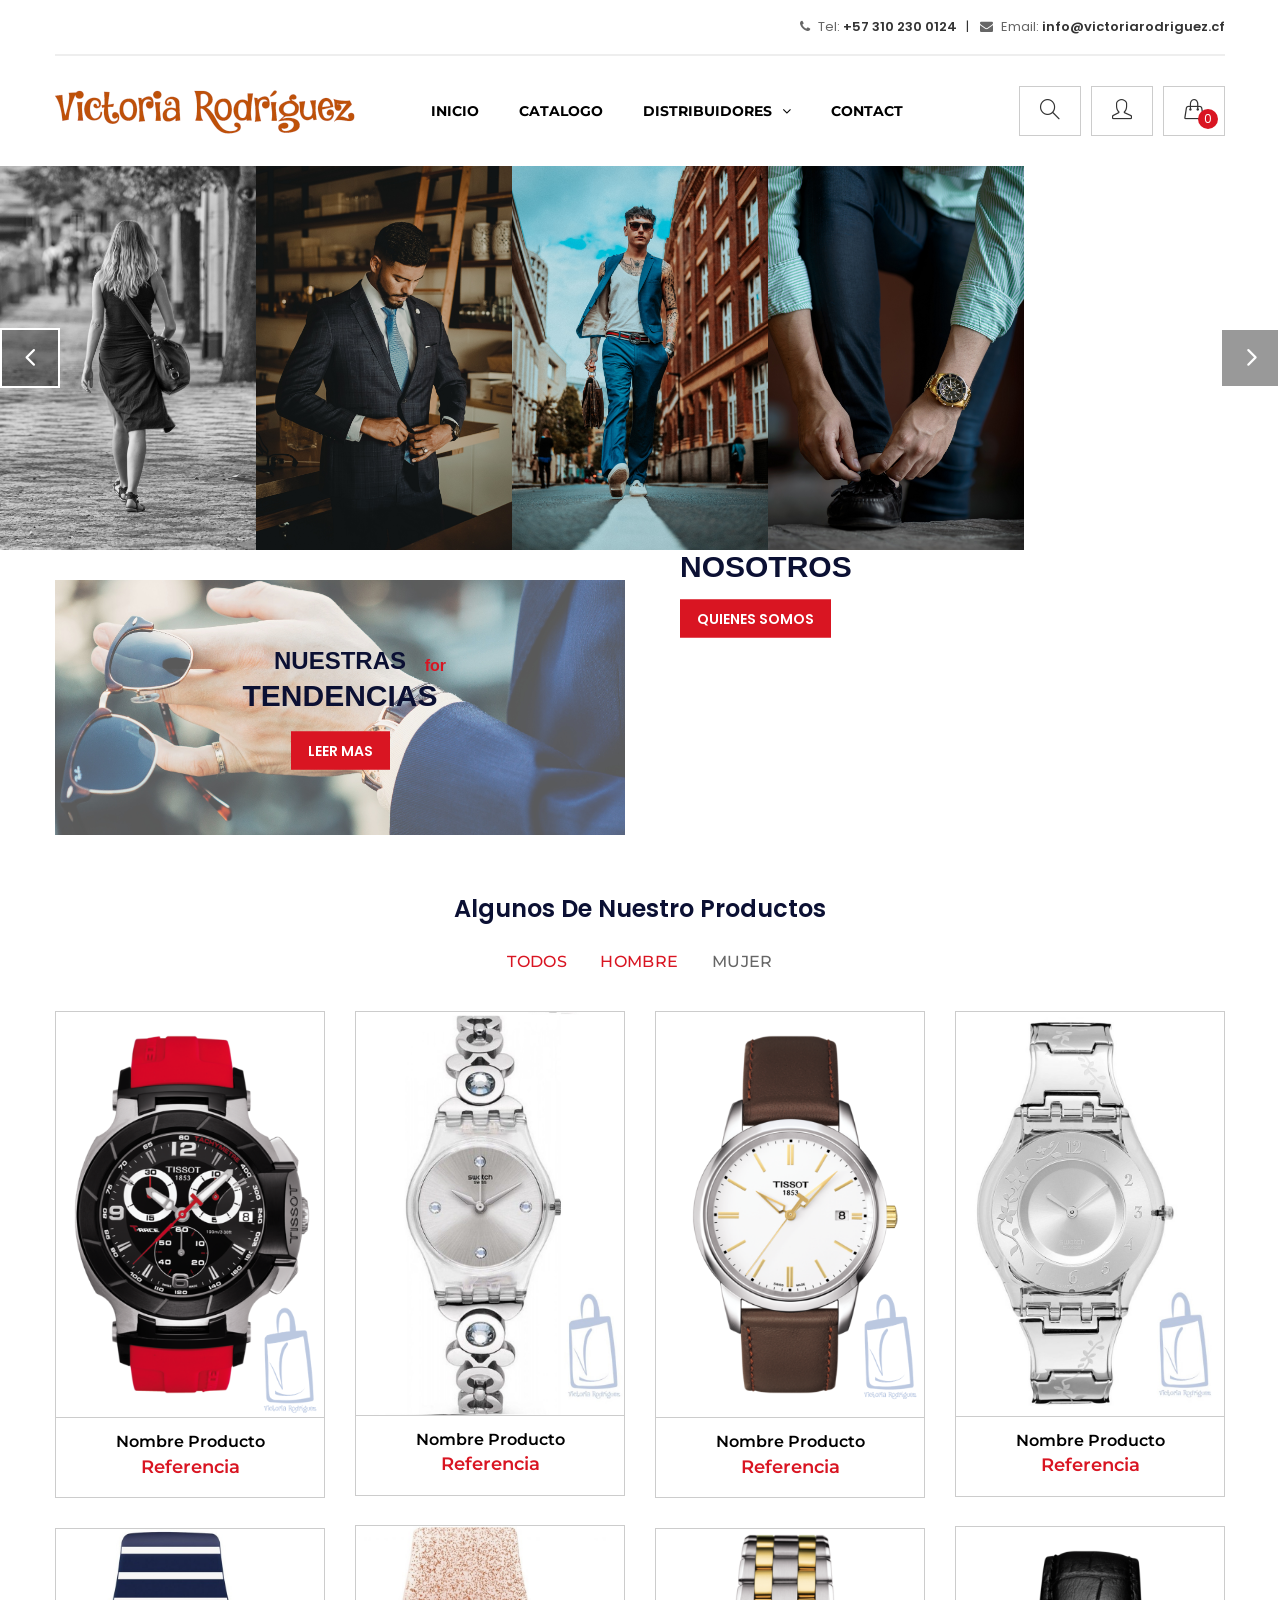
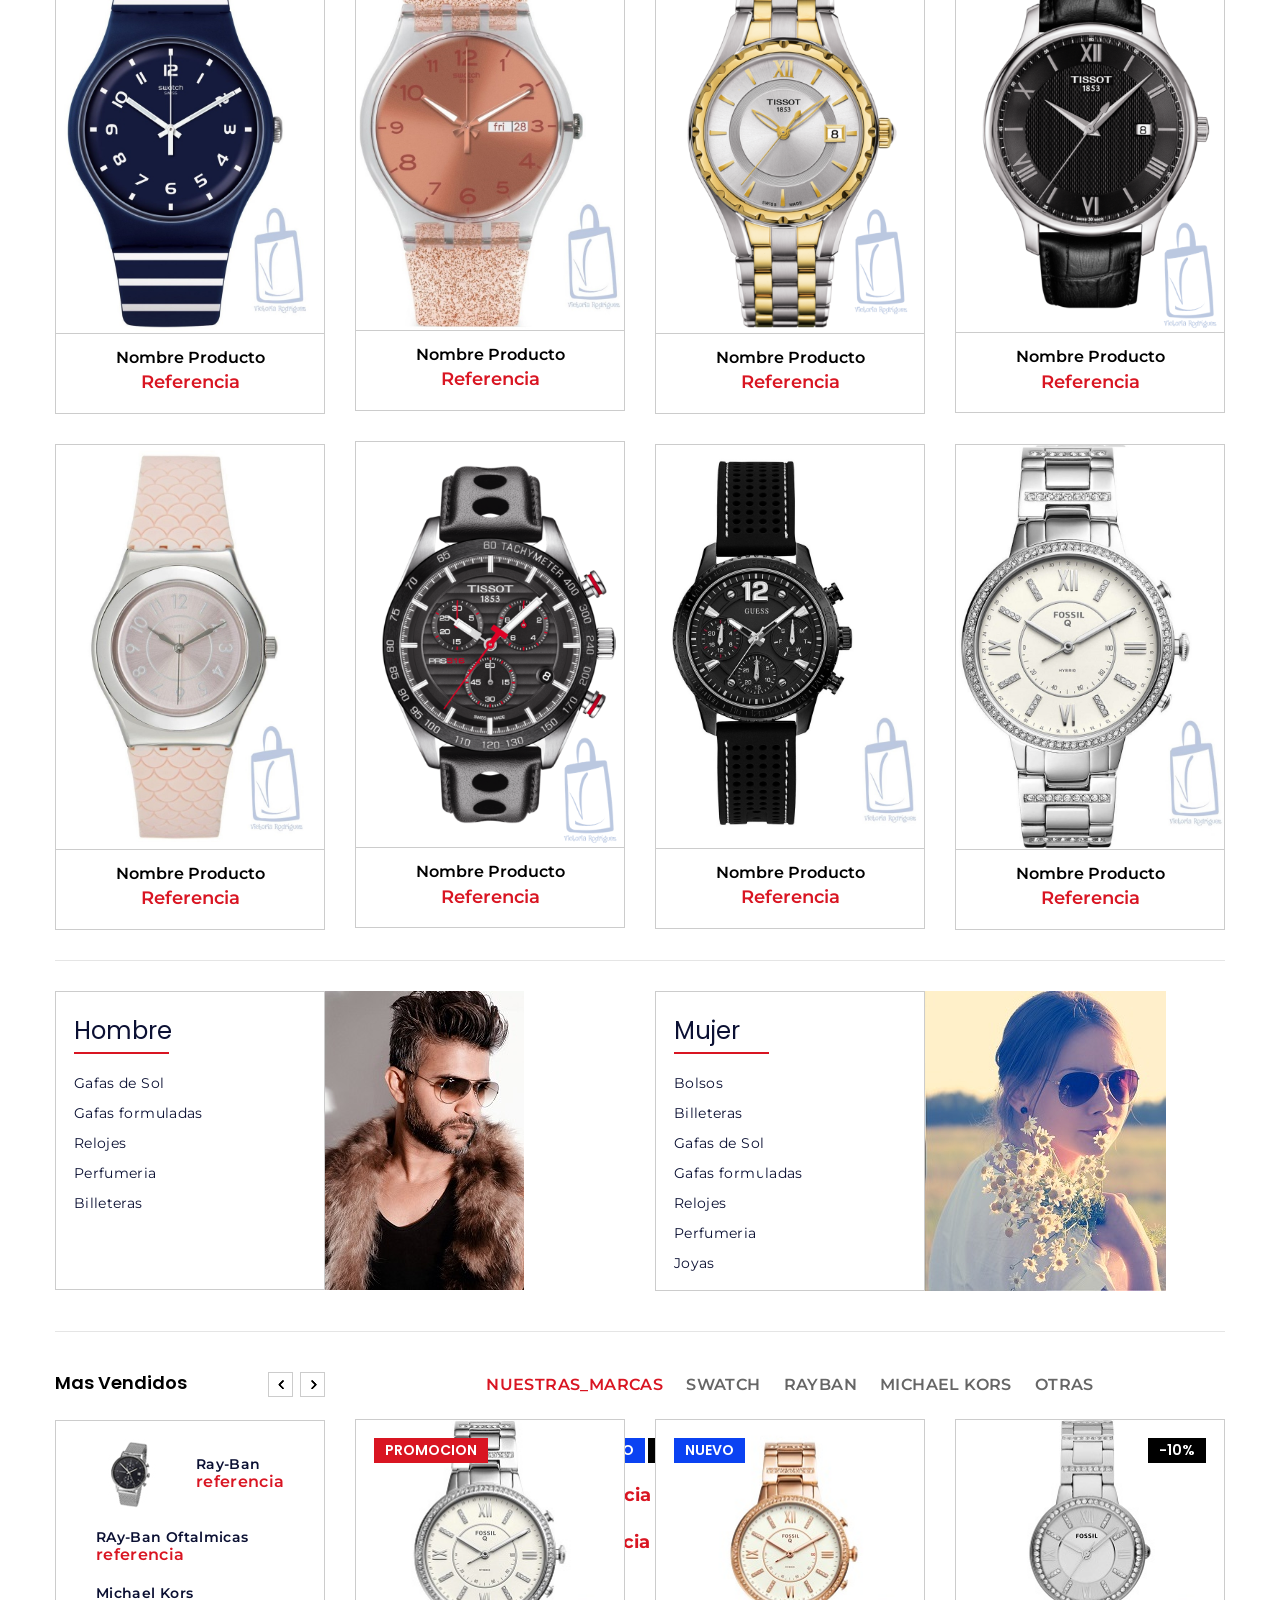
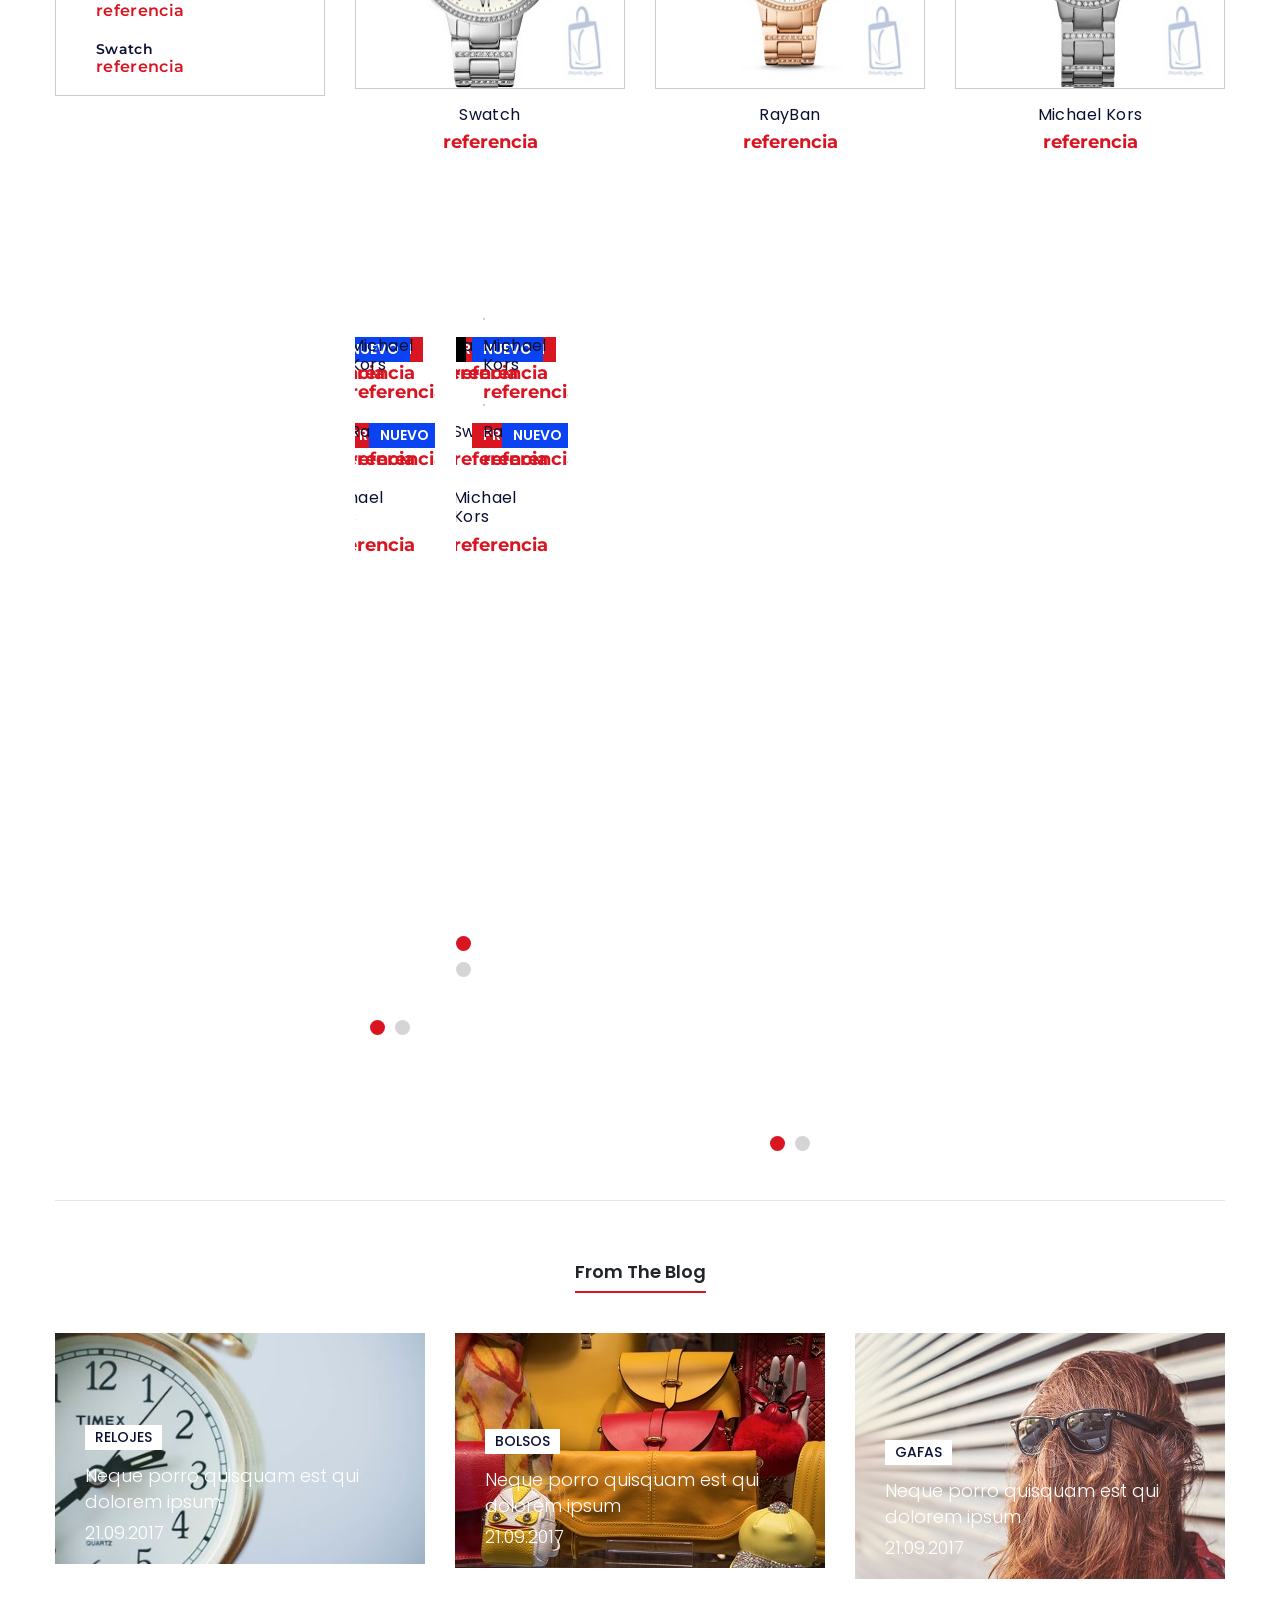
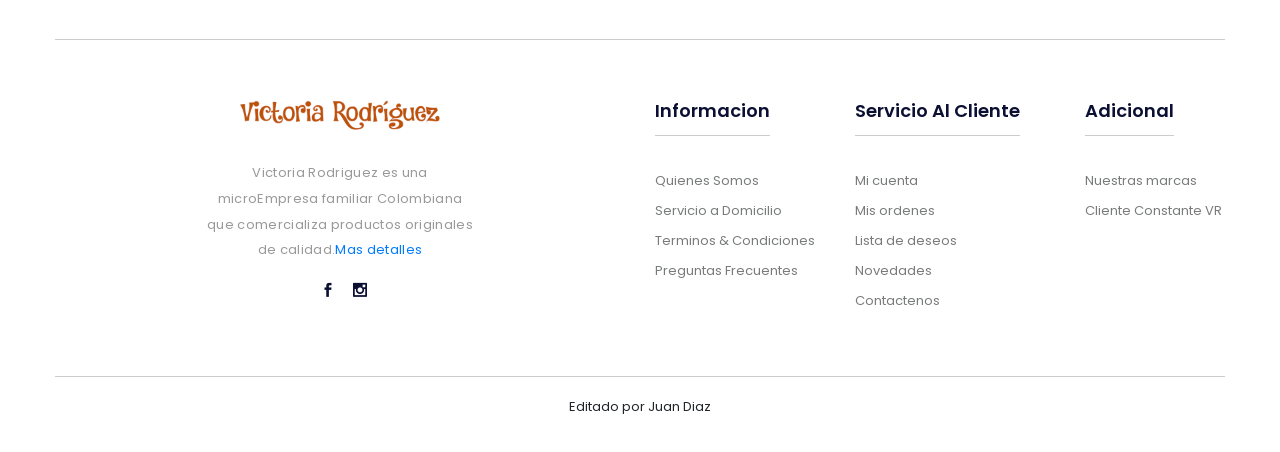
==== commit 13701ba8: "Run  git config --global cadiazh@gmail.com" ====
--- a/!brandVicRodri/index.html
+++ b/!brandVicRodri/index.html
@@ -5,7 +5,7 @@
         <meta http-equiv="X-UA-Compatible" content="IE=edge">
         <meta name="viewport" content="width=device-width, initial-scale=1">
         
-        <link rel="icon" href="img/fav-icon.png" type="image/x-icon" />
+        <link rel="icon" href="https://juanpablodiaz.github.io/2018/sharedfiles/images/logo/watermarks/logo_marcaagua_red.png" type="image/x-icon" />
         <!-- The above 3 meta tags *must* come first in the head; any other head content must come *after* these tags -->
         <title>Victoria Rodriguez | Welcome</title>
 
@@ -37,425 +37,361 @@
     </head>
     <body>
         
-        <!--================Top Header Area =================-->
-        <div class="header_top_area">
-            <div class="container">
-                <div class="row">
-                    <div class="col-lg-3">
-                        <div class="top_header_left">
-                            <div class="input-group">
-                                <input type="text" class="form-control" placeholder="Buscar" aria-label="Buscar">
-                                <span class="input-group-btn">
-                                <button class="btn btn-secondary" type="button"><i class="icon-magnifier"></i></button>
-                                </span>
-                            </div>
-                        </div>
-                    </div>
-                    <div class="col-lg-6">
-                        <div class="top_header_middle">
-                            <a href="#"><i class="fa fa-phone"></i> Tel: <span>+57 310 230 0124</span></a>
-                            <a href="#"><i class="fa fa-envelope"></i> Email: <span>info@victoriarodriguez.cf</span></a>
-                            <img src="img/logo.png" alt="logovr">
-                        </div>
-                    </div>
-                    <div class="col-lg-3">
-                        <div class="top_right_header">
-                            <ul class="header_social">
-                                <li><a href="https://www.facebook.com/MariaVrodr/"><i class="fa fa-facebook"></i></a></li>
-                                <li><a href="#"><i class="fa fa-instagram"></i></a></li>
+        <!--================Menu Area =================-->
+        <header class="shop_header_area carousel_menu_area">
+            <div class="carousel_top_header row m0">
+                <div class="container">
+                    <div class="carousel_top_h_inner">
+                        <div class="float-md-right">
+                            <div class="top_header_middle">
+                                <a href="#"><i class="fa fa-phone"></i> Tel: <span>+57 310 230 0124</span></a>
+                            		<a href="#"><i class="fa fa-envelope"></i> Email: <span>info@victoriarodriguez.cf</span></a>
+                            </div>
+                        </div>
+                    </div>
+                </div>
+            </div>
+            <div class="carousel_menu_inner">
+                <div class="container">
+                    <nav class="navbar navbar-expand-lg navbar-light bg-light">
+                        <a class="navbar-brand" href="#"><img src="img/logo.png" alt=""></a>
+                        <button class="navbar-toggler" type="button" data-toggle="collapse" data-target="#navbarSupportedContent" aria-controls="navbarSupportedContent" aria-expanded="false" aria-label="Toggle navigation">
+                        <span class="navbar-toggler-icon"></span>
+
+                        </button>
+
+                        <div class="collapse navbar-collapse" id="navbarSupportedContent">
+                            <ul class="navbar-nav mr-auto">
+                                <li class="nav-item"><a class="nav-link" href="home-carousel.html">Inicio</a></li>
+                            <!--    <li class="nav-item dropdown submenu">
+                                    <a class="nav-link dropdown-toggle" href="#" role="button" data-toggle="dropdown" aria-haspopup="true" aria-expanded="false">
+                                    Cual_es_vital? <i class="fa fa-angle-down" aria-hidden="true"></i>
+                                    </a>
+                                    <ul class="dropdown-menu">
+                                        <li class="nav-item"><a class="nav-link" href="compare.html">Compara</a></li>
+                                        <li class="nav-item"><a class="nav-link" href="checkout.html">Metodos de pago</a></li>
+                                        <li class="nav-item"><a class="nav-link" href="register.html">ordenes & envios</a></li>
+                                        <li class="nav-item"><a class="nav-link" href="login.html">Login</a></li>
+                                        <li class="nav-item"><a class="nav-link" href="404.html">error 404 <br>(Juan la usa)</a></li>
+                                    </ul>
+                                </li>		--> <!-- menu mas avanzado - no borrar -->
+                                 <li class="nav-item"><a class="nav-link" href="categories-left-sidebar.html">Catalogo</a></li>
+																<li class="nav-item dropdown submenu">
+                                    <a title="mas facil y practica" class="nav-link dropdown-toggle" href="#" role="button" data-toggle="dropdown" aria-haspopup="true" aria-expanded="false">
+                                    Distribuidores <i class="fa fa-angle-down" aria-hidden="true"></i>
+                                    </a>
+                                    <ul class="dropdown-menu">
+                                        <li class="nav-item"><a class="nav-link" href="https://www.ray-ban.com">RayBan</a></li>
+                                        <li class="nav-item"><a class="nav-link" href="https://www.Luxottica.com">Luxottica</a></li>
+                                        <li class="nav-item"><a class="nav-link" href="https://www.Swatch.com">Swatch</a></li>
+                                        <li class="nav-item"><a class="nav-link" href="https://www.michaelkors.com">Michael Kors</a></li>
+                                        <li class="nav-item"><a class="nav-link" href="https://www.Guess.com">Guess</a></li>
+                                        <li class="nav-item"><a class="nav-link" href="https://www.Bulgari.com">Bulgari</a></li>
+                                        <li class="nav-item"><a class="nav-link" href="https://www.Fossil.com">Fossil</a></li>
+                                        <li class="nav-item"><a class="nav-link" href="https://www.juandiaz.cf">JuanDiaz</a></li>
+                                        <li class="nav-item"><a class="nav-link" href="https://www.migueldiaz.ml">MiguelDiaz</a></li>
+				    </ul>
+                                <li class="nav-item"><a class="nav-link" href="contact.html">Contact</a></li>
                             </ul>
-                            <ul class="top_right">
-                                <li class="user"><a href="#" title="Mi Cuenta"><i class="icon-user icons"></i></a></li>
-                                <li class="cart"><a href="#" title="Mi Carrito"><i class="icon-handbag icons"></i></a></li>
+                            <ul class="navbar-nav justify-content-end">
+                                <li class="search_icon"><a href="#"><i class="icon-magnifier icons"></i></a></li>
+                                <li class="user_icon"><a href="#"><i class="icon-user icons"></i></a></li>
+                                <li class="cart_cart"><a href="#"><i class="icon-handbag icons"></i></a></li>
                             </ul>
                         </div>
-                    </div>
-                </div>
-            </div>
-        </div>
-        <!--================End Top Header Area =================-->
-        
-        <!--================Menu Area =================-->
-        <header class="shop_header_area">
-            <div class="container">
-                <nav class="navbar navbar-expand-lg navbar-light bg-light">
-                    <a class="navbar-brand" href="#"><img src="img/logo.png" alt="logovr"></a>
-                    <button class="navbar-toggler" type="button" data-toggle="collapse" data-target="#navbarSupportedContent" aria-controls="navbarSupportedContent" aria-expanded="false" aria-label="Toggle navigation">
-                    <span class="navbar-toggler-icon"></span>
-                    </button>
-
-                    <div class="collapse navbar-collapse" id="navbarSupportedContent">
-                        <ul class="navbar-nav">
-                            <li class="nav-item dropdown submenu active">
-                                <a class="nav-link dropdown-toggle" href="#" role="button" data-toggle="dropdown" aria-haspopup="true" aria-expanded="false">
-                                Inicio <i class="fa fa-angle-down" aria-hidden="true"></i>
-                                </a>
-                                <ul class="dropdown-menu">
-                                    <li class="nav-item"><a class="nav-link" href="index.html">Inicio</a></li>
-                                    <li class="nav-item"><a class="nav-link" href="home-carousel.html">Inicio Carousel</a></li>
-                                    <li class="nav-item"><a class="nav-link" href="home-fixed-menu.html">Inicio Fixed</a></li>
-                                </ul>
-                            </li>
-                            <li class="nav-item dropdown submenu">
-                                <a class="nav-link dropdown-toggle" href="#" role="button" data-toggle="dropdown" aria-haspopup="true" aria-expanded="false">
-                                Pages <i class="fa fa-angle-down" aria-hidden="true"></i>
-                                </a>
-                                <ul class="dropdown-menu">
-                                    <li class="nav-item"><a class="nav-link" href="compare.html">compare</a></li>
-                                    <li class="nav-item"><a class="nav-link" href="checkout.html">Checkout Method</a></li>
-                                    <li class="nav-item"><a class="nav-link" href="register.html">Checkout Register</a></li>
-                                    <li class="nav-item"><a class="nav-link" href="track.html">Track</a></li>
-                                    <li class="nav-item"><a class="nav-link" href="login.html">Login</a></li>
-                                    <li class="nav-item"><a class="nav-link" href="404.html">404</a></li>
-                                </ul>
-                            </li>
-                            <li class="nav-item dropdown submenu">
-                                <a class="nav-link dropdown-toggle" href="#" role="button" data-toggle="dropdown" aria-haspopup="true" aria-expanded="false">
-                                Shop <i class="fa fa-angle-down" aria-hidden="true"></i>
-                                </a>
-                                <ul class="dropdown-menu">
-                                    <li class="nav-item"><a class="nav-link" href="categories-no-sidebar-2column.html">Prodcut No Sidebar</a></li>
-                                    <li class="nav-item"><a class="nav-link" href="categories-no-sidebar-3column.html">Prodcut Two Column</a></li>
-                                    <li class="nav-item"><a class="nav-link" href="categories-no-sidebar-4column.html">Product Grid</a></li>
-                                    <li class="nav-item"><a class="nav-link" href="categories-left-sidebar.html">Categories Left Sidebar</a></li>
-                                    <li class="nav-item"><a class="nav-link" href="categories-right-sidebar.html">Categories Right Sidebar</a></li>
-                                    <li class="nav-item"><a class="nav-link" href="categories-grid-left-sidebar.html">Categories Grid Sidebar</a></li>
-                                    <li class="nav-item"><a class="nav-link" href="product-details.html">Prodcut Details 01</a></li>
-                                    <li class="nav-item"><a class="nav-link" href="product-details2.html">Prodcut Details 02</a></li>
-                                    <li class="nav-item"><a class="nav-link" href="product-details3.html">Prodcut Details 03</a></li>
-                                    <li class="nav-item"><a class="nav-link" href="shopping-cart.html">Shopping Cart 01</a></li>
-                                    <li class="nav-item"><a class="nav-link" href="shopping-cart2.html">Shopping Cart 02</a></li>
-                                    <li class="nav-item"><a class="nav-link" href="empty-cart.html">Empty Cart</a></li>
-                                </ul>
-                            </li>
-                            <li class="nav-item"><a class="nav-link" href="#">Blog</a></li>
-                            <li class="nav-item"><a class="nav-link" href="contact.html">Contactenos</a></li>
-                        </ul>
-                    </div>
-                </nav>
+                    </nav>
+                </div>
             </div>
         </header>
         <!--================End Menu Area =================-->
         
-        <!--================Slider Area =================-->
-        <section class="main_slider_area">
-            <div class="container">
-                <div id="main_slider" class="rev_slider" data-version="5.3.1.6">
-                    <ul>
-                        <li data-index="rs-1587" data-transition="fade" data-slotamount="default" data-hideafterloop="0" data-hideslideonmobile="off"  data-easein="default" data-easeout="default" data-masterspeed="300"  data-thumb="img/home-slider/slider-1.jpg"  data-rotate="0"  data-saveperformance="off"  data-title="Creative" data-param1="01" data-param2="" data-param3="" data-param4="" data-param5="" data-param6="" data-param7="" data-param8="" data-param9="" data-param10="" data-description="">
-                        <!-- MAIN IMAGE -->
-                        <img src="img/home-slider/slider-1.jpg"  alt="" data-bgposition="center center" data-bgfit="cover" data-bgrepeat="no-repeat" data-bgparallax="5" class="rev-slidebg" data-no-retina>
-
-                            <!-- LAYER NR. 1 -->
-                            <div class="slider_text_box">
-                                <div class="tp-caption tp-resizeme first_text" 
-                                data-x="['right','right','right','center','center']" 
-                                data-hoffset="['0','0','0','0']" 
-                                data-y="['top','top','top','top']" 
-                                data-voffset="['60','60','60','80','95']" 
-                                data-fontsize="['54','54','54','40','40']"
-                                data-lineheight="['64','64','64','50','35']"
-                                data-width="['470','470','470','300','250']"
-                                data-height="none"
-                                data-whitespace="['nowrap','nowrap','nowrap','nowrap','nowrap']"
-                                data-type="text" 
-                                data-responsive_offset="on" 
-                                data-frames="[{&quot;delay&quot;:10,&quot;speed&quot;:1500,&quot;frame&quot;:&quot;0&quot;,&quot;from&quot;:&quot;y:[-100%];z:0;rX:0deg;rY:0;rZ:0;sX:1;sY:1;skX:0;skY:0;&quot;,&quot;mask&quot;:&quot;x:0px;y:0px;s:inherit;e:inherit;&quot;,&quot;to&quot;:&quot;o:1;&quot;,&quot;ease&quot;:&quot;Power2.easeInOut&quot;},{&quot;delay&quot;:&quot;wait&quot;,&quot;speed&quot;:1500,&quot;frame&quot;:&quot;999&quot;,&quot;to&quot;:&quot;y:[175%];&quot;,&quot;mask&quot;:&quot;x:inherit;y:inherit;s:inherit;e:inherit;&quot;,&quot;ease&quot;:&quot;Power2.easeInOut&quot;}]"
-                                data-textAlign="['left','left','left','left','left','center']"9
-                                style="z-index: 8;font-family: Montserrat,sans-serif;font-weight:700;color:#29263a;"><img src="img/home-slider/2019-text.png" alt="year"></div>
-
-                                <div class="tp-caption tp-resizeme secand_text" 
-                                    data-x="['right','right','right','center','center',]" 
-                                    data-hoffset="['0','0','0','0']" 
-                                    data-y="['top','top','top','top']" data-voffset="['255','255','255','230','220']"  
-                                    data-fontsize="['48','48','48','48','36']"
-                                    data-lineheight="['52','52','52','46']"
-                                    data-width="['450','450','450','450','450']"
-                                    data-height="none"
-                                    data-whitespace="normal"
-                                    data-type="text" 
-                                    data-responsive_offset="on"
-                                    data-transform_idle="o:1;"
-                                    data-frames="[{&quot;delay&quot;:10,&quot;speed&quot;:1500,&quot;frame&quot;:&quot;0&quot;,&quot;from&quot;:&quot;y:[100%];z:0;rX:0deg;rY:0;rZ:0;sX:1;sY:1;skX:0;skY:0;opacity:0;&quot;,&quot;mask&quot;:&quot;x:0px;y:[100%];s:inherit;e:inherit;&quot;,&quot;to&quot;:&quot;o:1;&quot;,&quot;ease&quot;:&quot;Power2.easeInOut&quot;},{&quot;delay&quot;:&quot;wait&quot;,&quot;speed&quot;:1500,&quot;frame&quot;:&quot;999&quot;,&quot;to&quot;:&quot;y:[175%];&quot;,&quot;mask&quot;:&quot;x:inherit;y:inherit;s:inherit;e:inherit;&quot;,&quot;ease&quot;:&quot;Power2.easeInOut&quot;}]"
-                                    data-textAlign="['left','left','left','left','left','center']"
-                                    >Mejor <br />Colleccion 
-                                </div>
-
-                                <div class="tp-caption tp-resizeme third_btn" 
-                                    data-x="['right','right','right','center','center','center']" 
-                                    data-hoffset="['0','0','0','0']" 
-                                    data-y="['top','top','top','top']" data-voffset="['385','385','385','385','350']" 
-                                    data-width="['450','450','450','auto','auto']"
-                                    data-height="none"
-                                    data-whitespace="nowrap"
-                                    data-type="text" 
-                                    data-responsive_offset="on" 
-                                    data-frames="[{&quot;delay&quot;:10,&quot;speed&quot;:1500,&quot;frame&quot;:&quot;0&quot;,&quot;from&quot;:&quot;y:[100%];z:0;rX:0deg;rY:0;rZ:0;sX:1;sY:1;skX:0;skY:0;opacity:0;&quot;,&quot;mask&quot;:&quot;x:0px;y:[100%];s:inherit;e:inherit;&quot;,&quot;to&quot;:&quot;o:1;&quot;,&quot;ease&quot;:&quot;Power2.easeInOut&quot;},{&quot;delay&quot;:&quot;wait&quot;,&quot;speed&quot;:1500,&quot;frame&quot;:&quot;999&quot;,&quot;to&quot;:&quot;y:[175%];&quot;,&quot;mask&quot;:&quot;x:inherit;y:inherit;s:inherit;e:inherit;&quot;,&quot;ease&quot;:&quot;Power2.easeInOut&quot;}]"
-                                    data-textAlign="['left','left','left','left','left','center']">
-                                    <a class="checkout_btn" href="#">Leer mas</a>
-                                </div>
-                            </div>
-                        </li>
-                        <li data-index="rs-1588" data-transition="fade" data-slotamount="default" data-hideafterloop="0" data-hideslideonmobile="off"  data-easein="default" data-easeout="default" data-masterspeed="300"  data-thumb="img/home-slider/slider-2.jpg"  data-rotate="0"  data-saveperformance="off"  data-title="Creative" data-param1="01" data-param2="" data-param3="" data-param4="" data-param5="" data-param6="" data-param7="" data-param8="" data-param9="" data-param10="" data-description="">
-                        <!-- MAIN IMAGE -->
-                        <img src="img/home-slider/slider-1.jpg"  alt="" data-bgposition="center center" data-bgfit="cover" data-bgrepeat="no-repeat" data-bgparallax="5" class="rev-slidebg" data-no-retina>
-                        <!-- LAYERS -->
-                            <!-- LAYERS -->
-
-                            <!-- LAYER NR. 1 -->
-                            <div class="slider_text_box">
-                                <div class="tp-caption tp-resizeme first_text" 
-                                data-x="['right','right','right','center','center']" 
-                                data-hoffset="['0','0','0','0']" 
-                                data-y="['top','top','top','top']" 
-                                data-voffset="['60','60','60','80','95']" 
-                                data-fontsize="['54','54','54','40','40']"
-                                data-lineheight="['64','64','64','50','35']"
-                                data-width="['470','470','470','300','250']"
-                                data-height="none"
-                                data-whitespace="['nowrap','nowrap','nowrap','nowrap','nowrap']"
-                                data-type="text" 
-                                data-responsive_offset="on" 
-                                data-frames="[{&quot;delay&quot;:10,&quot;speed&quot;:1500,&quot;frame&quot;:&quot;0&quot;,&quot;from&quot;:&quot;y:[-100%];z:0;rX:0deg;rY:0;rZ:0;sX:1;sY:1;skX:0;skY:0;&quot;,&quot;mask&quot;:&quot;x:0px;y:0px;s:inherit;e:inherit;&quot;,&quot;to&quot;:&quot;o:1;&quot;,&quot;ease&quot;:&quot;Power2.easeInOut&quot;},{&quot;delay&quot;:&quot;wait&quot;,&quot;speed&quot;:1500,&quot;frame&quot;:&quot;999&quot;,&quot;to&quot;:&quot;y:[175%];&quot;,&quot;mask&quot;:&quot;x:inherit;y:inherit;s:inherit;e:inherit;&quot;,&quot;ease&quot;:&quot;Power2.easeInOut&quot;}]"
-                                data-textAlign="['left','left','left','left','left','center']"
-                                style="z-index: 8;font-family: Montserrat,sans-serif;font-weight:700;color:#29263a;"><img src="img/home-slider/2019-text.png" alt="year"></div>
-
-                                <div class="tp-caption tp-resizeme secand_text" 
-                                    data-x="['right','right','right','center','center',]" 
-                                    data-hoffset="['0','0','0','0']" 
-                                    data-y="['top','top','top','top']" data-voffset="['255','255','255','230','220']"  
-                                    data-fontsize="['48','48','48','48','36']"
-                                    data-lineheight="['52','52','52','46']"
-                                    data-width="['450','450','450','450','450']"
-                                    data-height="none"
-                                    data-whitespace="normal"
-                                    data-type="text" 
-                                    data-responsive_offset="on"
-                                    data-transform_idle="o:1;"
-                                    data-frames="[{&quot;delay&quot;:10,&quot;speed&quot;:1500,&quot;frame&quot;:&quot;0&quot;,&quot;from&quot;:&quot;y:[100%];z:0;rX:0deg;rY:0;rZ:0;sX:1;sY:1;skX:0;skY:0;opacity:0;&quot;,&quot;mask&quot;:&quot;x:0px;y:[100%];s:inherit;e:inherit;&quot;,&quot;to&quot;:&quot;o:1;&quot;,&quot;ease&quot;:&quot;Power2.easeInOut&quot;},{&quot;delay&quot;:&quot;wait&quot;,&quot;speed&quot;:1500,&quot;frame&quot;:&quot;999&quot;,&quot;to&quot;:&quot;y:[175%];&quot;,&quot;mask&quot;:&quot;x:inherit;y:inherit;s:inherit;e:inherit;&quot;,&quot;ease&quot;:&quot;Power2.easeInOut&quot;}]"
-                                    data-textAlign="['left','left','left','left','left','center']"
-                                    >Mejor <br />Coleccion 
-                                </div>
-
-                                <div class="tp-caption tp-resizeme third_btn" 
-                                    data-x="['right','right','right','center','center','center']" 
-                                    data-hoffset="['0','0','0','0']" 
-                                    data-y="['top','top','top','top']" data-voffset="['385','385','385','385','350']" 
-                                    data-width="['450','450','450','auto','auto']"
-                                    data-height="none"
-                                    data-whitespace="nowrap"
-                                    data-type="text" 
-                                    data-responsive_offset="on" 
-                                    data-frames="[{&quot;delay&quot;:10,&quot;speed&quot;:1500,&quot;frame&quot;:&quot;0&quot;,&quot;from&quot;:&quot;y:[100%];z:0;rX:0deg;rY:0;rZ:0;sX:1;sY:1;skX:0;skY:0;opacity:0;&quot;,&quot;mask&quot;:&quot;x:0px;y:[100%];s:inherit;e:inherit;&quot;,&quot;to&quot;:&quot;o:1;&quot;,&quot;ease&quot;:&quot;Power2.easeInOut&quot;},{&quot;delay&quot;:&quot;wait&quot;,&quot;speed&quot;:1500,&quot;frame&quot;:&quot;999&quot;,&quot;to&quot;:&quot;y:[175%];&quot;,&quot;mask&quot;:&quot;x:inherit;y:inherit;s:inherit;e:inherit;&quot;,&quot;ease&quot;:&quot;Power2.easeInOut&quot;}]"
-                                    data-textAlign="['left','left','left','left','left','center']">
-                                    <a class="checkout_btn" href="#">read more</a>
-                                </div>
-                            </div>
-                        </li>
-                    </ul>
+        <!--================Home Carousel Area =================-->
+        <section class="home_carousel_area">
+            <div class="home_carousel_slider owl-carousel">
+                <div class="item">
+                    <div class="h_carousel_item">
+                        <img src="img/banner/superior/mujerbolsobw.jpg" alt="mujerbolsobw">
+                        <div class="carousel_hover">
+                            <h3>publicidad</h3>
+                            <h4>promocionar producto MUJER</h4>
+                            <h5>bolso MK</h5>
+                            <p>una foto publicitaria que exiba algun producto de dicha categoria y promueva la tendencia y genera la compra del producto</p>
+                            <a class="discover_btn" href="#">tendencia</a>
+                        </div>
+                    </div>
+                </div>
+                <div class="item">
+                    <div class="h_carousel_item">
+                        <img src="img/banner/superior/hombreestilo.jpg" alt="">
+                        <div class="carousel_hover">
+                            <h3>publicidad</h3>
+                            <h4>promocionar producto HOMBRE</h4>
+                            <h5>Reloj tissot</h5>
+                            <p>Ejecutivo luciendo reloj </p>
+                            <a class="discover_btn" href="#">tendencia</a>
+                        </div>
+                    </div>
+                </div>
+                <div class="item">
+                    <div class="h_carousel_item">
+                        <img src="img/banner/superior/hombrebolso.jpg" alt="">
+                        <div class="carousel_hover">
+                            <h3>publicidad</h3>
+                            <h4>promocionar HOMBRE</h4>
+                            <h5>unico estilo, date gustos</h5>
+                            <p>se libre y vistete como quieras</p>
+                            <a class="discover_btn" href="#">tendencia</a>
+                        </div>
+                    </div>
+                </div>
+                <div class="item">
+                    <div class="h_carousel_item">
+                        <img src="img/banner/superior/hombrereloj.jpg" alt="">
+                        <div class="carousel_hover">
+                            <h3>publicidad</h3>
+                            <h4>promocionar HOMBRE</h4>
+                            <h5>reloj para hombre</h5>
+                            <p>en un dia de trabajo casual, no puede faltar un buen reloj para tener al dia tus labores</p>
+                            <a class="discover_btn" href="#">tendencia</a>
+                        </div>
+                    </div>
+                </div>
+                <div class="item">
+                    <div class="h_carousel_item">
+                        <img src="img/banner/superior/flor.jpg" alt="">
+                        <div class="carousel_hover">
+                            <h3>publicidad</h3>
+                            <h4>promocionar MUJER</h4>
+                            <h5>Unica sonrisa</h5>
+                            <p>se libre con la excelente vision que te brinda rayban</p>
+                            <a class="discover_btn" href="#">tendencia</a>
+                        </div>
+                    </div>
                 </div>
             </div>
         </section>
-        <!--================End Slider Area =================-->
-        
-        <!--================Feature Add Area =================-->
-        <section class="feature_add_area">
-            <div class="container">
-                <div class="row feature_inner">
-                    <div class="col-lg-5">
-                        <div class="f_add_item">
-                            <div class="f_add_img"><img class="img-fluid" src="img/feature-add/f-add-1.jpg" alt=""></div>
-                            <div class="f_add_hover">
-                                <h4>Anterior <br />Colleccion</h4>
-                                <a class="add_btn" href="#">Comprar Ahora <i class="arrow_right"></i></a>
-                            </div>
-                            <div class="sale">Promocion</div>
-                        </div>
-                    </div>
-                    <div class="col-lg-4">
-                        <div class="f_add_item right_dir">
-                            <div class="f_add_img"><img class="img-fluid" src="img/feature-add/f-add-2.jpg" alt=""></div>
-                            <div class="f_add_hover">
-                                <h4>Coleccion <br />2017 - 2018</h4>
-                                <a class="add_btn" href="#">Comprar Ahora <i class="arrow_right"></i></a>
-                            </div>
-                            <div class="off">10% De Descuento</div>
-                        </div>
-                    </div>
-                    <div class="col-lg-3">
-                        <div class="f_add_item">
-                            <div class="f_add_img"><img class="img-fluid" src="img/feature-add/f-add-3.jpg" alt=""></div>
-                        </div>
-                    </div>
-                </div>
-            </div>
-        </section>
-        <!--================End Feature Add Area =================-->
-        
-        <!--================Our Latest Product Area =================-->
-        <section class="our_latest_product">
-            <div class="container">
-                <div class="s_m_title">
-                    <h2>Ultima Colleccion</h2>
-                </div>
-                <div class="l_product_slider owl-carousel">
-                    <div class="item">
-                        <div class="l_product_item">
-                            <div class="l_p_img">
-                                <img src="img/product/l-product-1.jpg" alt="">
-                            </div>
-                            <div class="l_p_text">
-                                <ul>
-                                    <li class="p_icon"><a href="#"><i class="icon_piechart"></i></a></li>
-                                    <li><a class="add_cart_btn" href="#">Add To Cart</a></li>
-                                    <li class="p_icon"><a href="#"><i class="icon_heart_alt"></i></a></li>
-                                </ul>
-                                <h4>Womens Libero</h4>
-                                <h5>referencia</h5>
-                            </div>
-                        </div>
-                        <div class="l_product_item">
-                            <div class="l_p_img">
-                                <img src="img/product/l-product-5.jpg" alt="">
-                            </div>
-                            <div class="l_p_text">
-                               <ul>
-                                    <li class="p_icon"><a href="#"><i class="icon_piechart"></i></a></li>
-                                    <li><a class="add_cart_btn" href="#">Add To Cart</a></li>
-                                    <li class="p_icon"><a href="#"><i class="icon_heart_alt"></i></a></li>
-                                </ul>
-                                <h4>Oxford Shirt</h4>
-                                <h5>referencia</h5>
-                            </div>
-                        </div>
-                    </div>
-                    <div class="item">
-                        <div class="l_product_item">
-                            <div class="l_p_img">
-                                <img src="img/product/l-product-2.jpg" alt="">
-                            </div>
-                            <div class="l_p_text">
-                               <ul>
-                                    <li class="p_icon"><a href="#"><i class="icon_piechart"></i></a></li>
-                                    <li><a class="add_cart_btn" href="#">Add To Cart</a></li>
-                                    <li class="p_icon"><a href="#"><i class="icon_heart_alt"></i></a></li>
-                                </ul>
-                                <h4>Travel Bags</h4>
-                                <h5>referencia</h5>
-                            </div>
-                        </div>
-                        <div class="l_product_item">
-                            <div class="l_p_img">
-                                <img src="img/product/l-product-6.jpg" alt="">
-                            </div>
-                            <div class="l_p_text">
-                               <ul>
-                                    <li class="p_icon"><a href="#"><i class="icon_piechart"></i></a></li>
-                                    <li><a class="add_cart_btn" href="#">Add To Cart</a></li>
-                                    <li class="p_icon"><a href="#"><i class="icon_heart_alt"></i></a></li>
-                                </ul>
-                                <h4>High Heel</h4>
-                                <h5>referencia</h5>
-                            </div>
-                        </div>
-                    </div>
-                    <div class="item">
-                        <div class="l_product_item">
-                            <div class="l_p_img">
-                                <img src="img/product/l-product-3.jpg" alt="">
-                            </div>
-                            <div class="l_p_text">
-                               <ul>
-                                    <li class="p_icon"><a href="#"><i class="icon_piechart"></i></a></li>
-                                    <li><a class="add_cart_btn" href="#">Add To Cart</a></li>
-                                    <li class="p_icon"><a href="#"><i class="icon_heart_alt"></i></a></li>
-                                </ul>
-                                <h4>Summer Dress</h4>
-                                <h5>referencia</h5>
-                            </div>
-                        </div>
-                        <div class="l_product_item">
-                            <div class="l_p_img">
-                                <img src="img/product/l-product-7.jpg" alt="">
-                            </div>
-                            <div class="l_p_text">
-                               <ul>
-                                    <li class="p_icon"><a href="#"><i class="icon_piechart"></i></a></li>
-                                    <li><a class="add_cart_btn" href="#">Add To Cart</a></li>
-                                    <li class="p_icon"><a href="#"><i class="icon_heart_alt"></i></a></li>
-                                </ul>
-                                <h4>Fossil Watch</h4>
-                                <h5>referencia</h5>
-                            </div>
-                        </div>
-                    </div>
-                    <div class="item">
-                        <div class="l_product_item">
-                            <div class="l_p_img">
-                                <img src="img/product/l-product-4.jpg" alt="">
-                            </div>
-                            <div class="l_p_text">
-                               <ul>
-                                    <li class="p_icon"><a href="#"><i class="icon_piechart"></i></a></li>
-                                    <li><a class="add_cart_btn" href="#">Add To Cart</a></li>
-                                    <li class="p_icon"><a href="#"><i class="icon_heart_alt"></i></a></li>
-                                </ul>
-                                <h4>Nike Shoes</h4>
-                                <h5>referencia</h5>
-                            </div>
-                        </div>
-                        <div class="l_product_item">
-                            <div class="l_p_img">
-                                <img src="img/product/l-product-8.jpg" alt="">
-                            </div>
-                            <div class="l_p_text">
-                               <ul>
-                                    <li class="p_icon"><a href="#"><i class="icon_piechart"></i></a></li>
-                                    <li><a class="add_cart_btn" href="#">Add To Cart</a></li>
-                                    <li class="p_icon"><a href="#"><i class="icon_heart_alt"></i></a></li>
-                                </ul>
-                                <h4>Ricky Shirt</h4>
-                                <h5>referencia</h5>
-                            </div>
-                        </div>
-                    </div>
-                </div>
-            </div>
-        </section>
-        <!--================End Our Latest Product Area =================-->
-        
-        <!--================Feature Big Add Area =================-->
-        <section class="feature_big_add_area">
+        <!--================End Home Carousel Area =================-->
+        
+        <!--================Special Offer Area =================-->
+        <section class="special_offer_area">
             <div class="container">
                 <div class="row">
                     <div class="col-lg-6">
-                        <div class="f_add_item white_add">
-                            <div class="f_add_img"><img class="img-fluid" src="img/feature-add/f-add-4.jpg" alt=""></div>
-                            <div class="f_add_hover">
-                                <h4>Nueva <br />Collection</h4>
-                                <a class="add_btn" href="#">Comprar Ahora<i class="arrow_right"></i></a>
+                        <div class="special_offer_item">
+                            <img class="img-fluid" src="img/banner/bannervr-larga.jpg" alt="">
+                            <div class="hover_text">
+                                <h4>Nuestras</h4>
+                                <h5>Tendencias</h5>
+                                <a class="shop_now_btn" href="#">leer mas</a>
                             </div>
                         </div>
                     </div>
                     <div class="col-lg-6">
-                        <div class="f_add_item white_add">
-                            <div class="f_add_img"><img class="img-fluid" src="img/feature-add/f-add-5.jpg" alt=""></div>
-                            <div class="f_add_hover">
-                                <h4>Nueva <br />Coleccion</h4>
-                                <a class="add_btn" href="#">Comprar Ahora <i class="arrow_right"></i></a>
+                        <div class="special_offer_item2">
+                            <img class="img-fluid" src="https://picsum.photos/600/260" alt="">
+                            <div class="hover_text">
+                                <h5>Nosotros</h5>
+                                <a class="shop_now_btn" href="#">quienes somos</a>
                             </div>
                         </div>
                     </div>
                 </div>
             </div>
         </section>
-        <!--================End Feature Big Add Area =================-->
+        <!--================End Special Offer Area =================-->
+        
+        <!--================Latest Product isotope Area =================-->
+        <section class="fillter_latest_product">
+            <div class="container">
+                <div class="single_c_title">
+                    <h2>Algunos De Nuestro Productos</h2>
+                </div>
+                <div class="fillter_l_p_inner">
+                    <ul class="fillter_l_p">
+                        <li class="active" data-filter="*"><a href="#">Todos</a></li>
+                        <li class="active" data-filter=".men"><a href="#">Hombre</a></li>
+                        <li data-filter=".woman"><a href="#">Mujer</a></li>
+                    </ul>
+                    <div class="row isotope_l_p_inner">
+                        <div class="col-lg-3 col-md-4 col-sm-6 men">
+                            <div class="l_product_item">
+                                <div class="l_p_img">
+                                    <img class="img-fluid" src="img/product/productVR/T048.417.27.057.01.png" alt="">
+                                </div>
+                                <div class="l_p_text">
+                                    <ul>
+                                        <li><a class="add_cart_btn" href="#">Mi carrito</a></li>
+                                    </ul>
+                                    <h4>Nombre Producto</h4>
+                                    <h5>Referencia</h5>
+                                </div>
+                            </div>
+                        </div>
+                        <div class="col-lg-3 col-md-4 col-sm-6 woman">
+                            <div class="l_product_item">
+                                <div class="l_p_img">
+                                    <img class="img-fluid" src="img/product/productVR/LK359G.jpg" alt="">
+                                </div>
+                                <div class="l_p_text">
+                                    <ul>
+                                        <li><a class="add_cart_btn" href="#">Mi carrito</a></li>
+                                    </ul>
+                                    <h4>Nombre Producto</h4>
+                                    <h5>Referencia</h5>
+                                </div>
+                            </div>
+                        </div>
+                        <div class="col-lg-3 col-md-4 col-sm-6 men">
+                            <div class="l_product_item">
+                                <div class="l_p_img">
+                                    <img class="img-fluid" src="img/product/productVR/T033.410.26.011.01.png" alt="">
+                                </div>
+                                <div class="l_p_text">
+                                    <ul>
+                                        <li><a class="add_cart_btn" href="#">Mi carrito</a></li>
+                                    </ul>
+                                    <h4>Nombre Producto</h4>
+                                    <h5>Referencia</h5>
+                                </div>
+                            </div>
+                        </div>
+											  <div class="col-lg-3 col-md-4 col-sm-6 woman">
+                            <div class="l_product_item">
+                                <div class="l_p_img">
+                                    <img class="img-fluid" src="img/product/productVR/SFK300G.jpg" alt="">
+                                </div>
+                                <div class="l_p_text">
+                                    <ul>
+                                        <li><a class="add_cart_btn" href="#">Mi carrito</a></li>
+                                    </ul>
+                                    <h4>Nombre Producto</h4>
+                                    <h5>Referencia</h5>
+                                </div>
+                            </div>
+                        </div>
+												<div class="col-lg-3 col-md-4 col-sm-6 woman">
+                            <div class="l_product_item">
+                                <div class="l_p_img">
+                                    <img class="img-fluid" src="img/product/productVR/SUOK703.jpg" alt="">
+                                </div>
+                                <div class="l_p_text">
+                                    <ul>
+                                        <li><a class="add_cart_btn" href="#">Mi carrito</a></li>
+                                    </ul>
+                                    <h4>Nombre Producto</h4>
+                                    <h5>Referencia</h5>
+                                </div>
+                            </div>
+                        </div>
+												<div class="col-lg-3 col-md-4 col-sm-6 men">
+                            <div class="l_product_item">
+                                <div class="l_p_img">
+                                    <img class="img-fluid" src="img/product/productVR/T063.610.16.058.00.png" alt="">
+                                </div>
+                                <div class="l_p_text">
+                                    <ul>
+                                        <li><a class="add_cart_btn" href="#">Mi carrito</a></li>
+                                    </ul>
+                                    <h4>Nombre Producto</h4>
+                                    <h5>Referencia</h5>
+                                </div>
+                            </div>
+                        </div>
+												<div class="col-lg-3 col-md-4 col-sm-6 woman">
+                            <div class="l_product_item">
+                                <div class="l_p_img">
+                                    <img class="img-fluid" src="img/product/productVR/SUON130.jpg" alt="">
+                                </div>
+                                <div class="l_p_text">
+                                    <ul>
+                                        <li><a class="add_cart_btn" href="#">Mi carrito</a></li>
+                                    </ul>
+                                    <h4>Nombre Producto</h4>
+                                    <h5>Referencia</h5>
+                                </div>
+                            </div>
+                        </div>
+												<div class="col-lg-3 col-md-4 col-sm-6 woman">
+                            <div class="l_product_item">
+                                <div class="l_p_img">
+                                    <img class="img-fluid" src="img/product/productVR/T072.210.22.038.00.png" alt="">
+                                </div>
+                                <div class="l_p_text">
+                                    <ul>
+                                        <li><a class="add_cart_btn" href="#">Mi carrito</a></li>
+                                    </ul>
+                                    <h4>Nombre Producto</h4>
+                                    <h5>Referencia</h5>
+                                </div>
+                            </div>
+                        </div>
+												<div class="col-lg-3 col-md-4 col-sm-6 men">
+                            <div class="l_product_item">
+                                <div class="l_p_img">
+                                    <img class="img-fluid" src="img/product/productVR/T100.417.16.051.00.png" alt="">
+                                </div>
+                                <div class="l_p_text">
+                                    <ul>
+                                        <li><a class="add_cart_btn" href="#">Mi carrito</a></li>
+                                    </ul>
+                                    <h4>Nombre Producto</h4>
+                                    <h5>Referencia</h5>
+                                </div>
+                            </div>
+                        </div>
+                        <div class="col-lg-3 col-md-4 col-sm-6 woman">
+                            <div class="l_product_item">
+                                <div class="l_p_img">
+                                    <img class="img-fluid" src="img/product/productVR/YLZ101.jpg" alt="">
+                                </div>
+                                <div class="l_p_text">
+                                    <ul>
+                                        <li><a class="add_cart_btn" href="#">Mi carrito</a></li>
+                                    </ul>
+                                    <h4>Nombre Producto</h4>
+                                    <h5>Referencia</h5>
+                                </div>
+                            </div>
+                        </div>
+                        <div class="col-lg-3 col-md-4 col-sm-6 men">
+                            <div class="l_product_item">
+                                <div class="l_p_img">
+                                    <img class="img-fluid" src="img/product/productVR/W1025L3.jpg" alt="">
+                                </div>
+                                <div class="l_p_text">
+                                    <ul>
+                                        <li><a class="add_cart_btn" href="#">Mi carrito</a></li>
+                                    </ul>
+                                    <h4>Nombre Producto</h4>
+                                    <h5>Referencia</h5>
+                                </div>
+                            </div>
+                        </div>
+                        <div class="col-lg-3 col-md-4 col-sm-6 woman">
+                            <div class="l_product_item">
+                                <div class="l_p_img">
+                                    <img class="img-fluid" src="img/product/productVR/FTW5009.jpg" alt="">
+                                </div>
+                                <div class="l_p_text">
+                                    <ul>
+                                        <li><a class="add_cart_btn" href="#">Mi carrito</a></li>
+                                    </ul>
+                                    <h4>Nombre Producto</h4>
+                                    <h5>Referencia</h5>
+                                </div>
+                            </div>
+                        </div>
+                    </div>
+                </div>
+            </div>
+        </section>
+        <!--================End Latest Product isotope Area =================-->
         
         <!--================Product_listing Area =================-->
         <section class="product_listing_area">
             <div class="container">
                 <div class="row p_listing_inner">
-                    <div class="col-lg-4">
+                    <div class="col-lg-6">
                         <div class="row">
                             <div class="col-lg-6 col-sm-8">
                                 <div class="p_list_text">
@@ -476,13 +412,13 @@
                             </div>
                         </div>
                     </div>
-                    <div class="col-lg-4">
+                    <div class="col-lg-6">
                         <div class="row">
                             <div class="col-lg-6 col-sm-8">
                                 <div class="p_list_text">
                                     <h3>Mujer</h3>
                                     <ul>
-                                       <li><a href="#">Bolsos</a></li>
+                                        <li><a href="#">Bolsos</a></li>
                                         <li><a href="#">Billeteras</a></li>
                                         <li><a href="#">Gafas de Sol</a></li>
                                         <li><a href="#">Gafas formuladas</a></li>
@@ -512,7 +448,7 @@
                         <div class="col-lg-3">
                             <div class="f_product_left">
                                 <div class="s_m_title">
-                                    <h2>Featured Products</h2>
+                                    <h2>Mas Vendidos</h2>
                                 </div>
                                 <div class="f_product_inner">
                                     <div class="media">
@@ -520,35 +456,35 @@
                                             <img src="img/product/featured-product/f-p-1.jpg" alt="">
                                         </div>
                                         <div class="media-body">
-                                            <h4>Oxford Shirt</h4>
-                                            <h5>$45.05</h5>
+                                            <h4>Ray-Ban</h4>
+                                            <h5>referencia</h5>
                                         </div>
                                     </div>
                                     <div class="media">
                                         <div class="d-flex">
-                                            <img src="img/product/featured-product/f-p-2.jpg" alt="">
+                                            <img src="https://picsum.photos/80/65" alt="">
                                         </div>
                                         <div class="media-body">
-                                            <h4>Puffer Jacket</h4>
-                                            <h5>$45.05</h5>
+                                            <h4>RAy-Ban Oftalmicas</h4>
+                                            <h5>referencia</h5>
                                         </div>
                                     </div>
                                     <div class="media">
                                         <div class="d-flex">
-                                            <img src="img/product/featured-product/f-p-3.jpg" alt="">
+                                            <img src="https://picsum.photos/80/65" alt="">
                                         </div>
                                         <div class="media-body">
-                                            <h4>Leather Bag</h4>
-                                            <h5>$45.05</h5>
+                                            <h4>Michael Kors</h4>
+                                            <h5>referencia</h5>
                                         </div>
                                     </div>
                                     <div class="media">
                                         <div class="d-flex">
-                                            <img src="https://encrypted-tbn0.gstatic.com/images?q=tbn:ANd9GcQjcyaMGUw6rn3alIrX0V2P3QV9vUGU9YqCa_tRTETy_iUDf30y" width="60px" height="30px" alt="">
+                                            <img src="https://picsum.photos/80/65" alt="">
                                         </div>
                                         <div class="media-body">
-                                            <h4>Gafas Oftalmicas</h4>
-                                            <h5>$45.05</h5>
+                                            <h4>Swatch</h4>
+                                            <h5>referencia</h5>
                                         </div>
                                     </div>
                                 </div>
@@ -557,116 +493,205 @@
                         <div class="col-lg-9">
                             <div class="fillter_slider_inner">
                                 <ul class="portfolio_filter">
-                                    <li class="active" data-filter="*"><a href="#">Para Hombre</a></li>
-                                    <li data-filter=".woman"><a href="#">Para Mujer</a></li>
-                                    <li data-filter=".shoes"><a href="#">Relojes</a></li>
-                                    <li data-filter=".bags"><a href="#">Accessorio</a></li>
+                                    <li class="active" data-filter="*"><a href="#">Nuestras_Marcas</a></li>
+                                    <li data-filter=".swatch"><a href="#">Swatch</a></li>
+                                    <li data-filter=".rayban"><a href="#">RayBan</a></li>
+                                    <li data-filter=".mk"><a href="#">Michael Kors</a></li>
+                                    <li data-filter=".otras"><a href="#">Otras</a></li>
                                 </ul>
                                 <div class="fillter_slider owl-carousel">
-                                    <div class="item shoes">
+                                    <div class="item swatch">
                                         <div class="fillter_product_item bags">
                                             <div class="f_p_img">
                                                 <img src="img/product/fillter-product/f-product-1.jpg" alt="">
                                                 <h5 class="sale">Promocion</h5>
                                             </div>
                                             <div class="f_p_text">
-                                                <h5>Nike Max Air Vapor Power</h5>
-                                                <h4>$45.05</h4>
-                                            </div>
-                                        </div>
-                                    </div>
-                                    <div class="item woman shoes bags">
+                                                <h5>Swatch</h5>
+                                                <h4>referencia</h4>
+                                            </div>
+                                        </div>
+                                    </div>
+                                    <div class="item rayban">
                                         <div class="fillter_product_item">
                                             <div class="f_p_img">
                                                 <img src="img/product/fillter-product/f-product-2.jpg" alt="">
                                                 <h5 class="new">Nuevo</h5>
                                             </div>
                                             <div class="f_p_text">
-                                                <h5>Reloj Fossil</h5>
-                                                <h4>referencia</h4>
-                                            </div>
-                                        </div>
-                                    </div>
-                                    <div class="item woman shoes">
+                                                <h5>RayBan</h5>
+                                                <h4>referencia</h4>
+                                            </div>
+                                        </div>
+                                    </div>
+                                    <div class="item mk">
                                         <div class="fillter_product_item">
                                             <div class="f_p_img">
                                                 <img src="img/product/fillter-product/f-product-3.jpg" alt="">
                                                 <h5 class="discount">-10%</h5>
                                             </div>
                                             <div class="f_p_text">
-                                                <h5>High Heel</h5>
-                                                <h4>referencia</h4>
-                                            </div>
-                                        </div>
-                                    </div>
-                                    <div class="item shoes">
+                                                <h5>Michael Kors</h5>
+                                                <h4>referencia</h4>
+                                            </div>
+                                        </div>
+                                    </div>
+                                    <div class="item otras">
+                                        <div class="fillter_product_item">
+                                            <div class="f_p_img">
+                                                <img src="img/product/fillter-product/f-product-3.jpg" alt="">
+                                                <h5 class="discount">-10%</h5>
+                                            </div>
+                                            <div class="f_p_text">
+                                                <h5>Otras</h5>
+                                                <h4>referencia</h4>
+                                            </div>
+                                        </div>
+                                    </div>
+				    <div class="fillter_slider owl-carousel">
+                                    <div class="item swatch">
                                         <div class="fillter_product_item bags">
                                             <div class="f_p_img">
                                                 <img src="img/product/fillter-product/f-product-1.jpg" alt="">
-                                                <h5 class="sale">Sale</h5>
-                                            </div>
-                                            <div class="f_p_text">
-                                                <h5>Nike Max Air Vapor Power</h5>
-                                                <h4>referencia</h4>
-                                            </div>
-                                        </div>
-                                    </div>
-                                    <div class="item woman shoes bags">
+                                                <h5 class="sale">Promocion</h5>
+                                            </div>
+                                            <div class="f_p_text">
+                                                <h5>Swatch</h5>
+                                                <h4>referencia</h4>
+                                            </div>
+                                        </div>
+                                    </div>
+                                    <div class="item rayban">
                                         <div class="fillter_product_item">
                                             <div class="f_p_img">
                                                 <img src="img/product/fillter-product/f-product-2.jpg" alt="">
                                                 <h5 class="new">Nuevo</h5>
                                             </div>
                                             <div class="f_p_text">
-                                                <h5>Reloj Fossil</h5>
-                                                <h4>referencia</h4>
-                                            </div>
-                                        </div>
-                                    </div>
-                                    <div class="item woman shoes">
+                                                <h5>RayBan</h5>
+                                                <h4>referencia</h4>
+                                            </div>
+                                        </div>
+                                    </div>
+                                    <div class="item mk">
                                         <div class="fillter_product_item">
                                             <div class="f_p_img">
                                                 <img src="img/product/fillter-product/f-product-3.jpg" alt="">
                                                 <h5 class="discount">-10%</h5>
                                             </div>
                                             <div class="f_p_text">
-                                                <h5>High Heel</h5>
-                                                <h4>referencia</h4>
-                                            </div>
-                                        </div>
-                                    </div>
-                                    <div class="item shoes">
+                                                <h5>Michael Kors</h5>
+                                                <h4>referencia</h4>
+                                            </div>
+                                        </div>
+                                    </div>
+                                    <div class="fillter_slider owl-carousel">
+                                    <div class="item swatch">
                                         <div class="fillter_product_item bags">
                                             <div class="f_p_img">
                                                 <img src="img/product/fillter-product/f-product-1.jpg" alt="">
                                                 <h5 class="sale">Promocion</h5>
                                             </div>
                                             <div class="f_p_text">
-                                                <h5>Bolso</h5>
-                                                <h4>referencia</h4>
-                                            </div>
-                                        </div>
-                                    </div>
-                                    <div class="item woman shoes bags">
+                                                <h5>Swatch</h5>
+                                                <h4>referencia</h4>
+                                            </div>
+                                        </div>
+                                    </div>
+                                    <div class="item rayban">
                                         <div class="fillter_product_item">
                                             <div class="f_p_img">
                                                 <img src="img/product/fillter-product/f-product-2.jpg" alt="">
                                                 <h5 class="new">Nuevo</h5>
                                             </div>
                                             <div class="f_p_text">
-                                                <h5>Reloj Fossil</h5>
-                                                <h4>referencia</h4>
-                                            </div>
-                                        </div>
-                                    </div>
-                                    <div class="item woman shoes">
+                                                <h5>RayBan</h5>
+                                                <h4>referencia</h4>
+                                            </div>
+                                        </div>
+                                    </div>
+                                    <div class="item mk">
                                         <div class="fillter_product_item">
                                             <div class="f_p_img">
                                                 <img src="img/product/fillter-product/f-product-3.jpg" alt="">
                                                 <h5 class="discount">-10%</h5>
                                             </div>
                                             <div class="f_p_text">
-                                                <h5>Bolso</h5>
+                                                <h5>Michael Kors</h5>
+                                                <h4>referencia</h4>
+                                            </div>
+                                        </div>
+                                    </div>
+                                    <div class="fillter_slider owl-carousel">
+                                    <div class="item swatch">
+                                        <div class="fillter_product_item bags">
+                                            <div class="f_p_img">
+                                                <img src="img/product/fillter-product/f-product-1.jpg" alt="">
+                                                <h5 class="sale">Promocion</h5>
+                                            </div>
+                                            <div class="f_p_text">
+                                                <h5>Swatch</h5>
+                                                <h4>referencia</h4>
+                                            </div>
+                                        </div>
+                                    </div>
+                                    <div class="item rayban">
+                                        <div class="fillter_product_item">
+                                            <div class="f_p_img">
+                                                <img src="img/product/fillter-product/f-product-2.jpg" alt="">
+                                                <h5 class="new">Nuevo</h5>
+                                            </div>
+                                            <div class="f_p_text">
+                                                <h5>RayBan</h5>
+                                                <h4>referencia</h4>
+                                            </div>
+                                        </div>
+                                    </div>
+                                    <div class="item mk">
+                                        <div class="fillter_product_item">
+                                            <div class="f_p_img">
+                                                <img src="img/product/fillter-product/f-product-3.jpg" alt="">
+                                                <h5 class="discount">-10%</h5>
+                                            </div>
+                                            <div class="f_p_text">
+                                                <h5>Michael Kors</h5>
+                                                <h4>referencia</h4>
+                                            </div>
+                                        </div>
+                                    </div>
+                                    <div class="fillter_slider owl-carousel">
+                                    <div class="item swatch">
+                                        <div class="fillter_product_item bags">
+                                            <div class="f_p_img">
+                                                <img src="img/product/fillter-product/f-product-1.jpg" alt="">
+                                                <h5 class="sale">Promocion</h5>
+                                            </div>
+                                            <div class="f_p_text">
+                                                <h5>Swatch</h5>
+                                                <h4>referencia</h4>
+                                            </div>
+                                        </div>
+                                    </div>
+                                    <div class="item rayban">
+                                        <div class="fillter_product_item">
+                                            <div class="f_p_img">
+                                                <img src="img/product/fillter-product/f-product-2.jpg" alt="">
+                                                <h5 class="new">Nuevo</h5>
+                                            </div>
+                                            <div class="f_p_text">
+                                                <h5>RayBan</h5>
+                                                <h4>referencia</h4>
+                                            </div>
+                                        </div>
+                                    </div>
+                                    <div class="item mk">
+                                        <div class="fillter_product_item">
+                                            <div class="f_p_img">
+                                                <img src="img/product/fillter-product/f-product-3.jpg" alt="">
+                                                <h5 class="discount">-10%</h5>
+                                            </div>
+                                            <div class="f_p_text">
+                                                <h5>Michael Kors</h5>
                                                 <h4>referencia</h4>
                                             </div>
                                         </div>
@@ -679,32 +704,32 @@
             </div>
         </section>
         <!--================End Featured Product Area =================-->
-
+        
         <!--================Form Blog Area =================-->
         <section class="from_blog_area">
             <div class="container">
                 <div class="from_blog_inner">
                     <div class="c_main_title">
-                        <h2>De Nuestro Blog</h2>
+                        <h2>From The Blog</h2>
                     </div>
                     <div class="row">
                         <div class="col-lg-4 col-sm-6">
                             <div class="from_blog_item">
-                                <img class="img-fluid" src="https://picsum.photos/400/250?image=357" alt="">
+                                <img class="img-fluid" src="img/blog/from-blog/f-blog-1.jpg" alt="">
                                 <div class="f_blog_text">
-                                    <h5>Relojeria</h5>
+                                    <h5>Relojes</h5>
                                     <p>Neque porro quisquam est qui dolorem ipsum</p>
-                                    <h6>21.09.2019</h6>
+                                    <h6>21.09.2017</h6>
                                 </div>
                             </div>
                         </div>
                         <div class="col-lg-4 col-sm-6">
                             <div class="from_blog_item">
-                                <img class="img-fluid" src="https://libreshot.com/wp-content/uploads/2017/07/yellow-leather-bags-861x549.jpg" alt="">
+                                <img class="img-fluid" src="img/blog/from-blog/f-blog-2.jpg" alt="">
                                 <div class="f_blog_text">
                                     <h5>Bolsos</h5>
                                     <p>Neque porro quisquam est qui dolorem ipsum</p>
-                                    <h6>21.09.2019</h6>
+                                    <h6>21.09.2017</h6>
                                 </div>
                             </div>
                         </div>
@@ -714,7 +739,7 @@
                                 <div class="f_blog_text">
                                     <h5>Gafas</h5>
                                     <p>Neque porro quisquam est qui dolorem ipsum</p>
-                                    <h6>21.09.2019</h6>
+                                    <h6>21.09.2017</h6>
                                 </div>
                             </div>
                         </div>
@@ -723,21 +748,15 @@
             </div>
         </section>
         <!--================End Form Blog Area =================-->
-        
-        <section style="text-align: center">
-        	<hr><br><h5>Videos...</h5><br>
-        	<iframe src="https://player.vimeo.com/video/211648526" width="640" height="338" frameborder="0" webkitallowfullscreen mozallowfullscreen allowfullscreen></iframe>
-					<p><a href="https://vimeo.com/211648526">RayBan Packshot</a> from <a href="https://vimeo.com/dorksdesignmanagement">dorks design management</a> on <a href="https://vimeo.com">Vimeo</a>.</p>
-        </section>
         
         <!--================Footer Area =================-->
         <footer class="footer_area">
             <div class="container">
                 <div class="footer_widgets">
                     <div class="row">
-                        <div class="col-lg-4 col-md-4 col-6">
+                        <div class="col-lg-6 col-md-3 col-6">
                             <aside class="f_widget f_about_widget">
-                                <img src="img/logo.png" alt="logovr">
+                                <img src="img/logo.png" height="30px" alt="logovr">
                                 <p>Victoria Rodriguez es una microEmpresa familiar Colombiana que comercializa productos originales de calidad.<a href="#">Mas detalles</a></p>
                                 <ul>
                                     <li><a href="#"><i class="social_facebook"></i></a></li>
@@ -745,7 +764,7 @@
                                 </ul>
                             </aside>
                         </div>
-                        <div class="col-lg-2 col-md-4 col-6">
+                        <div class="col-lg-2 col-md-3 col-6">
                             <aside class="f_widget link_widget f_info_widget">
                                 <div class="f_w_title">
                                     <h3>Informacion</h3>
@@ -758,7 +777,7 @@
                                 </ul>
                             </aside>
                         </div>
-                        <div class="col-lg-2 col-md-4 col-6">
+                        <div class="col-lg-2 col-md-3 col-6">
                             <aside class="f_widget link_widget f_service_widget">
                                 <div class="f_w_title">
                                     <h3>Servicio Al Cliente</h3>
@@ -772,7 +791,7 @@
                                 </ul>
                             </aside>
                         </div>
-                        <div class="col-lg-2 col-md-4 col-6">
+                        <div class="col-lg-2 col-md-3 col-6">
                             <aside class="f_widget link_widget f_extra_widget">
                                 <div class="f_w_title">
                                     <h3>Adicional</h3>
@@ -780,18 +799,6 @@
                                 <ul>
                                     <li><a href="#">Nuestras marcas</a></li>
                                     <li><a href="#">Cliente Constante VR</a></li>
-                                </ul>
-                            </aside>
-                        </div>
-                        <div class="col-lg-2 col-md-4 col-6">
-                            <aside class="f_widget link_widget f_account_widget">
-                                <div class="f_w_title">
-                                    <h3>Mi Cuenta</h3>
-                                </div>
-                                <ul>
-                                    <li><a href="#">Mi Cuenta</a></li>
-                                    <li><a href="#">Ordenes</a></li>
-                                    <li><a href="#">Novedades</a></li>
                                 </ul>
                             </aside>
                         </div>
@@ -840,4 +847,4 @@
         
         <script src="js/theme.js"></script>
     </body>
-</html>+</html>
--- a/!brandVicRodri/css/style.css
+++ b/!brandVicRodri/css/style.css
@@ -1565,7 +1565,7 @@
 /* Categories Banner Area css
 ============================================================================================ */
 .categories_banner_area {
-  background: url(https://www.solsticesunglasses.com/medias/men-viewall-brands-banner.jpg?context=bWFzdGVyfGltYWdlc3w4NjE3NXxpbWFnZS9qcGVnfGltYWdlcy9oZjMvaDg3Lzg3OTY5MDE5MzMwODYuanBnfGNiOTFiNjM1ZjllNThlYTc1YWEyMWNkNTZhNTZiMzZiYzUwN2UyOTc0MDAzM2Q3ZmYyNjA3NTc4YzFjZWIzNGY) no-repeat scroll center center;
+  background: url(../img/banner/bannervr-larga.jpg) no-repeat scroll center center;
   background-size:cover;
   position: relative;
   z-index: 3;
@@ -1584,7 +1584,7 @@
 
 .c_banner_inner {
   text-align: center;
-  padding: 170px 0px;
+  padding: 50px 0px;
 }
 
 .c_banner_inner h3 {
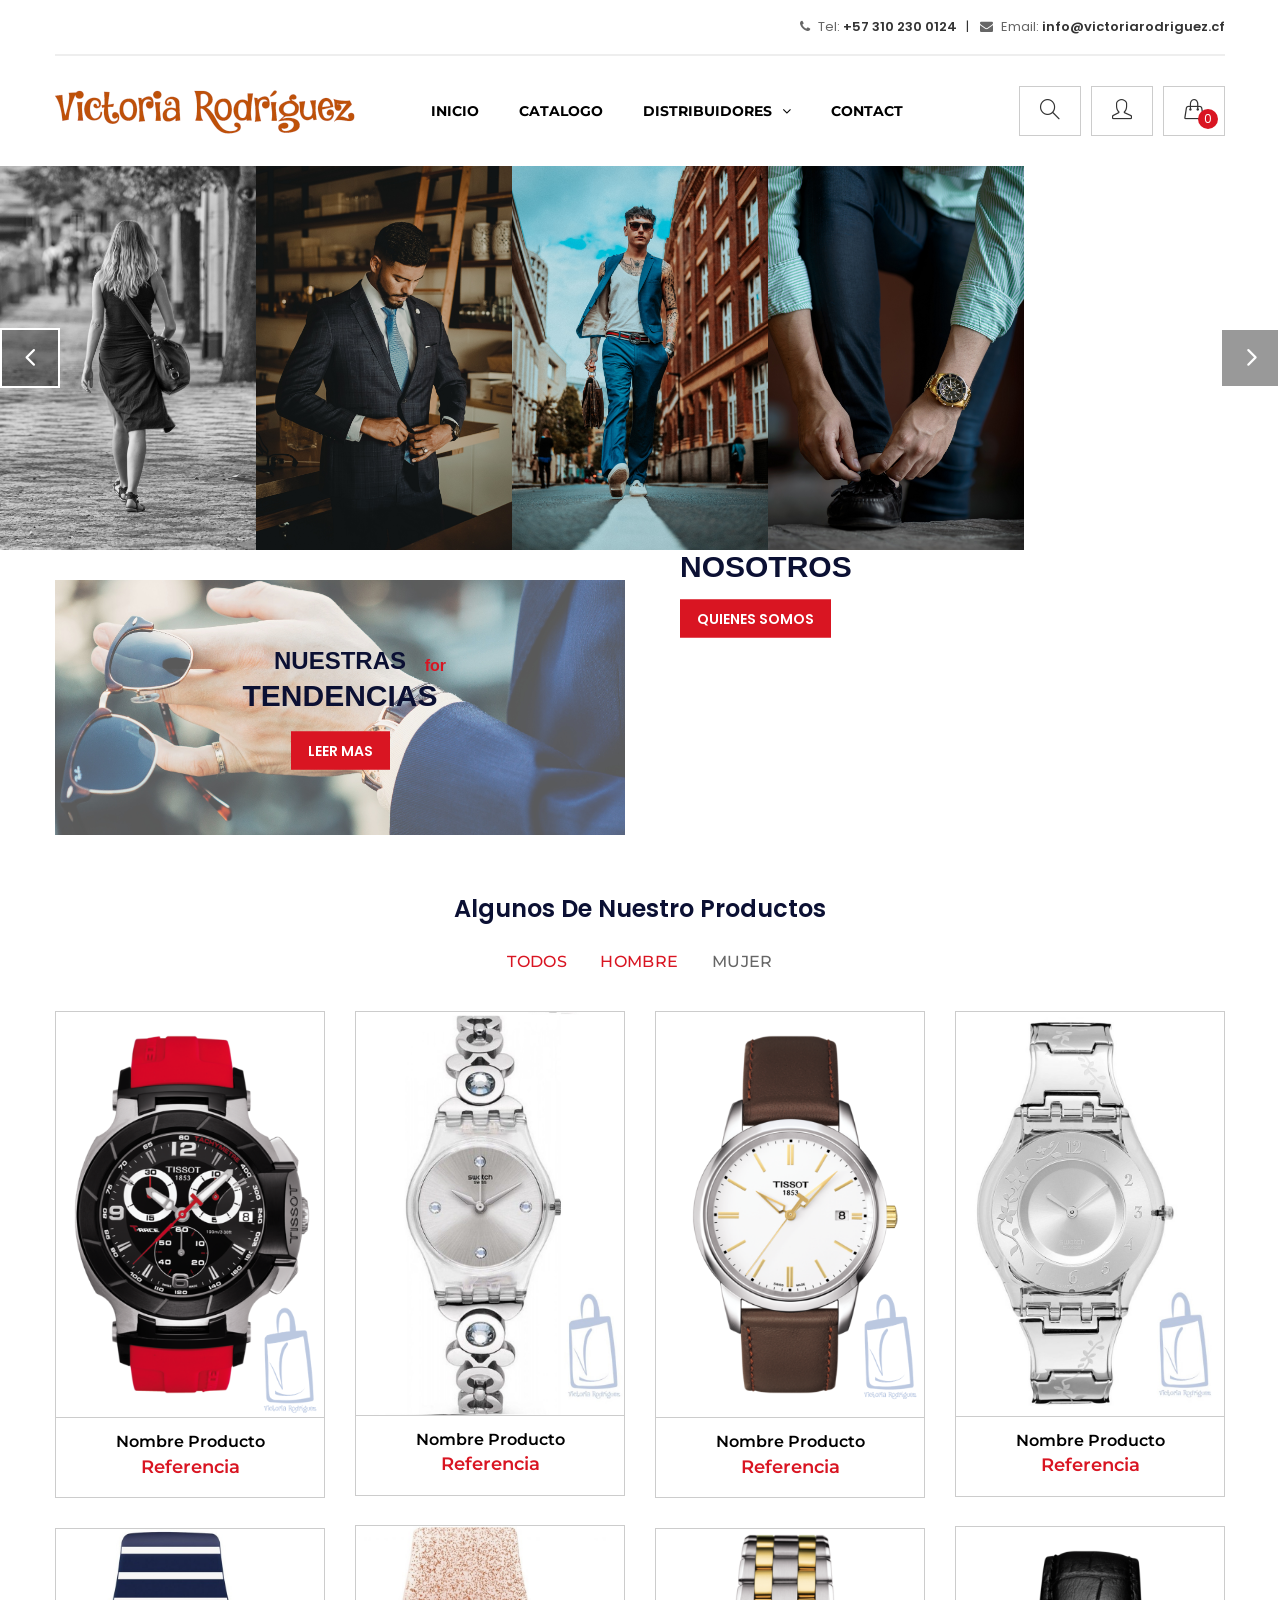
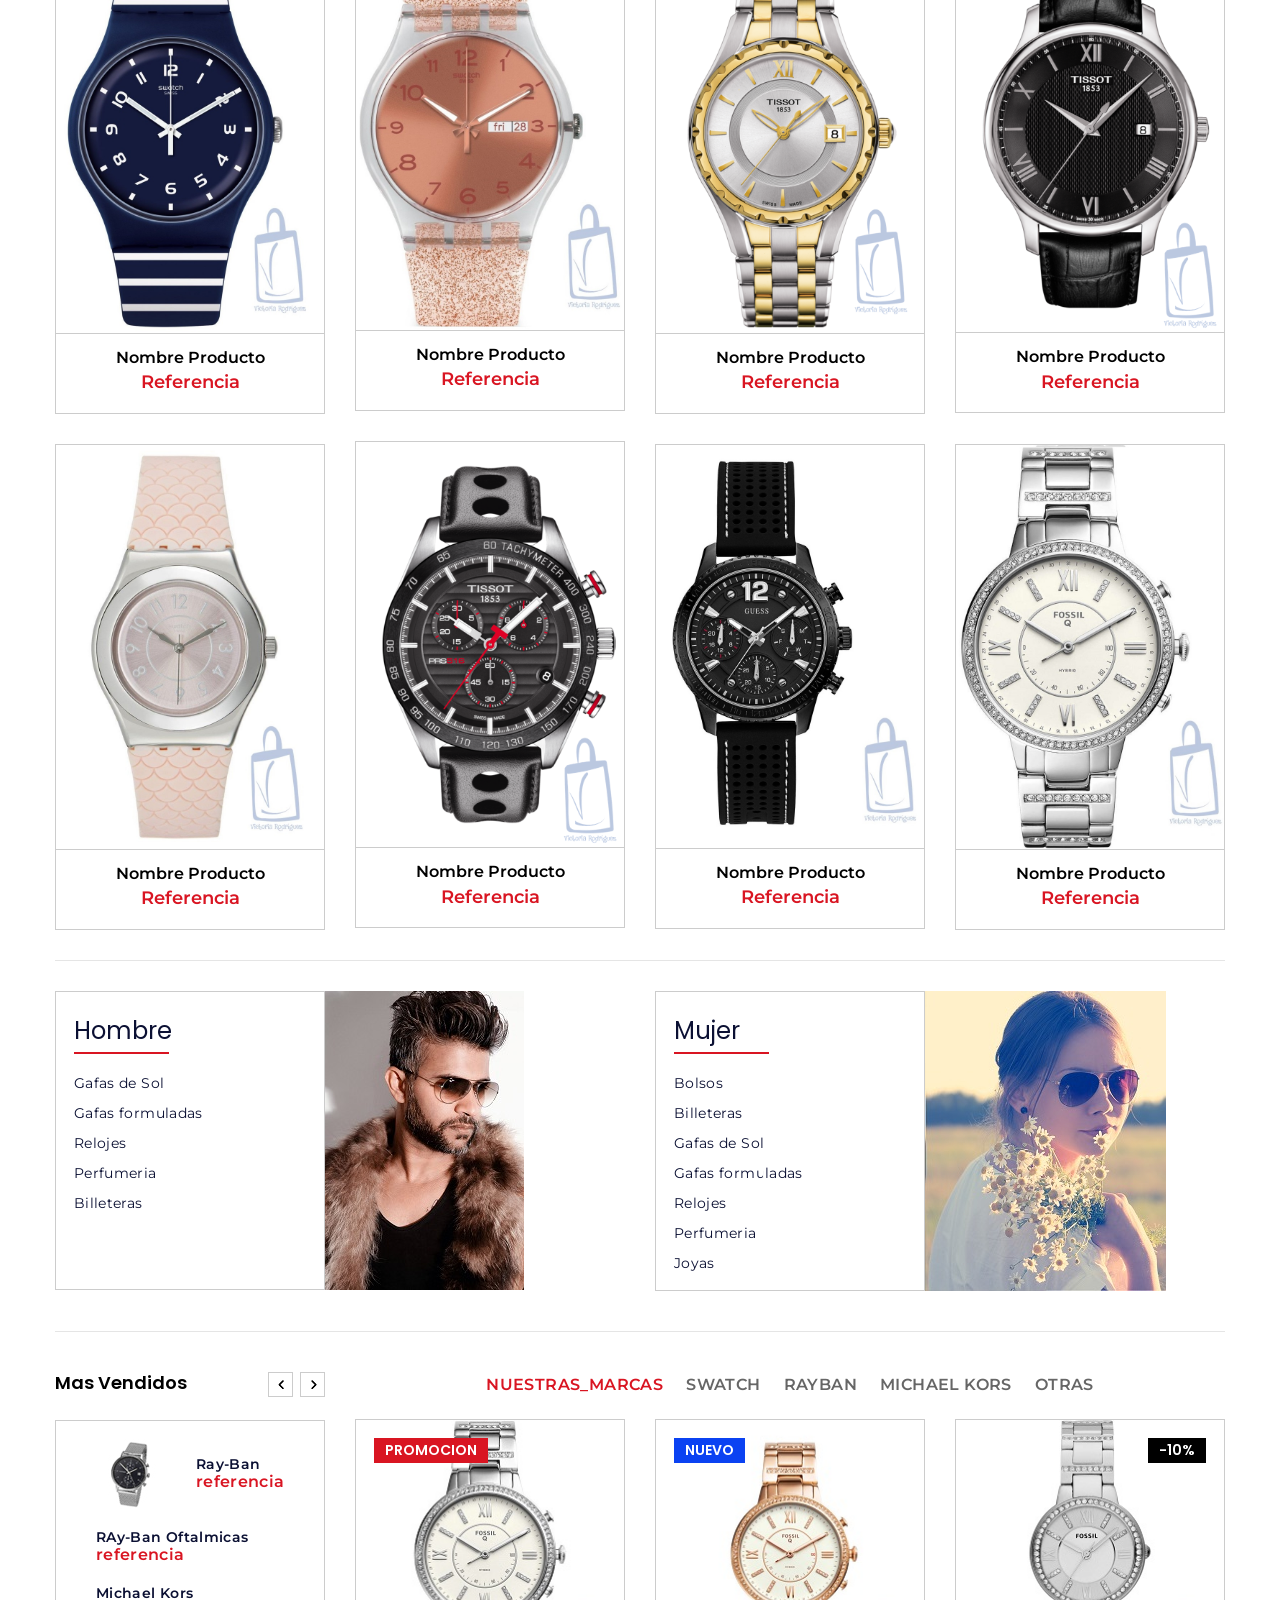
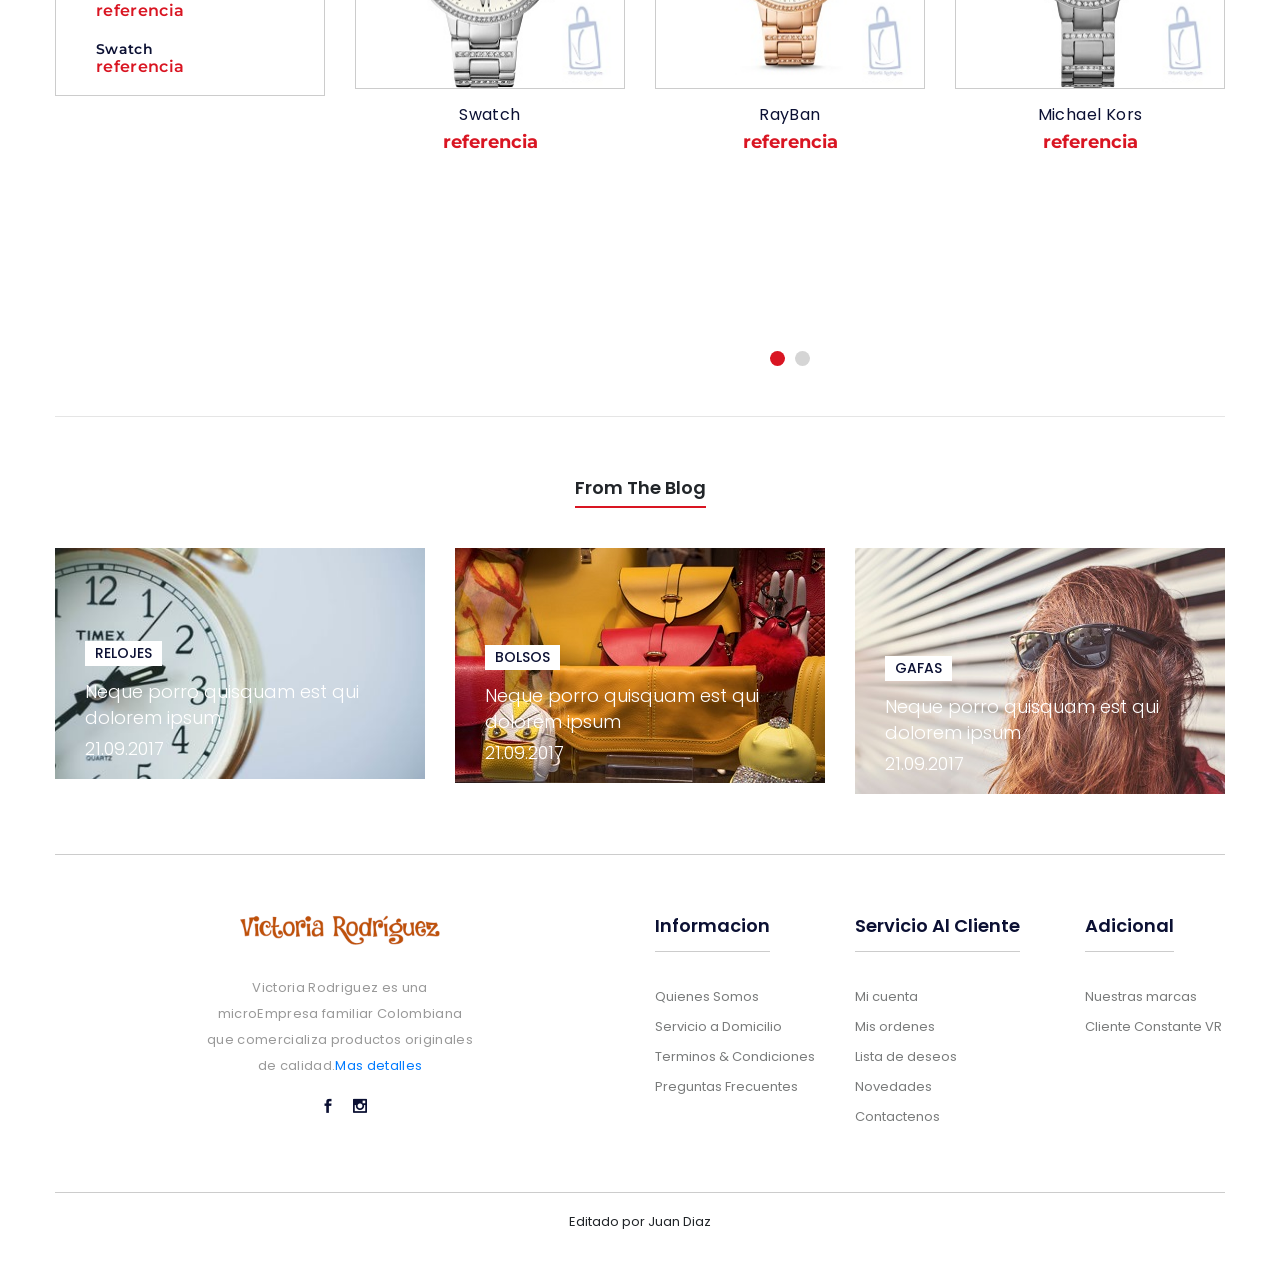
==== commit bb6f7b21: "Update index.html" ====
--- a/!brandVicRodri/index.html
+++ b/!brandVicRodri/index.html
@@ -62,7 +62,7 @@
 
                         <div class="collapse navbar-collapse" id="navbarSupportedContent">
                             <ul class="navbar-nav mr-auto">
-                                <li class="nav-item"><a class="nav-link" href="home-carousel.html">Inicio</a></li>
+                                <li class="nav-item"><a class="nav-link" href="index.html">Inicio</a></li>
                             <!--    <li class="nav-item dropdown submenu">
                                     <a class="nav-link dropdown-toggle" href="#" role="button" data-toggle="dropdown" aria-haspopup="true" aria-expanded="false">
                                     Cual_es_vital? <i class="fa fa-angle-down" aria-hidden="true"></i>
@@ -75,7 +75,7 @@
                                         <li class="nav-item"><a class="nav-link" href="404.html">error 404 <br>(Juan la usa)</a></li>
                                     </ul>
                                 </li>		--> <!-- menu mas avanzado - no borrar -->
-                                 <li class="nav-item"><a class="nav-link" href="categories-left-sidebar.html">Catalogo</a></li>
+                                 <li class="nav-item"><a class="nav-link" href="catalogo.html">Catalogo</a></li>
 																<li class="nav-item dropdown submenu">
                                     <a title="mas facil y practica" class="nav-link dropdown-toggle" href="#" role="button" data-toggle="dropdown" aria-haspopup="true" aria-expanded="false">
                                     Distribuidores <i class="fa fa-angle-down" aria-hidden="true"></i>
@@ -557,104 +557,6 @@
                                             </div>
                                             <div class="f_p_text">
                                                 <h5>Swatch</h5>
-                                                <h4>referencia</h4>
-                                            </div>
-                                        </div>
-                                    </div>
-                                    <div class="item rayban">
-                                        <div class="fillter_product_item">
-                                            <div class="f_p_img">
-                                                <img src="img/product/fillter-product/f-product-2.jpg" alt="">
-                                                <h5 class="new">Nuevo</h5>
-                                            </div>
-                                            <div class="f_p_text">
-                                                <h5>RayBan</h5>
-                                                <h4>referencia</h4>
-                                            </div>
-                                        </div>
-                                    </div>
-                                    <div class="item mk">
-                                        <div class="fillter_product_item">
-                                            <div class="f_p_img">
-                                                <img src="img/product/fillter-product/f-product-3.jpg" alt="">
-                                                <h5 class="discount">-10%</h5>
-                                            </div>
-                                            <div class="f_p_text">
-                                                <h5>Michael Kors</h5>
-                                                <h4>referencia</h4>
-                                            </div>
-                                        </div>
-                                    </div>
-                                    <div class="fillter_slider owl-carousel">
-                                    <div class="item swatch">
-                                        <div class="fillter_product_item bags">
-                                            <div class="f_p_img">
-                                                <img src="img/product/fillter-product/f-product-1.jpg" alt="">
-                                                <h5 class="sale">Promocion</h5>
-                                            </div>
-                                            <div class="f_p_text">
-                                                <h5>Swatch</h5>
-                                                <h4>referencia</h4>
-                                            </div>
-                                        </div>
-                                    </div>
-                                    <div class="item rayban">
-                                        <div class="fillter_product_item">
-                                            <div class="f_p_img">
-                                                <img src="img/product/fillter-product/f-product-2.jpg" alt="">
-                                                <h5 class="new">Nuevo</h5>
-                                            </div>
-                                            <div class="f_p_text">
-                                                <h5>RayBan</h5>
-                                                <h4>referencia</h4>
-                                            </div>
-                                        </div>
-                                    </div>
-                                    <div class="item mk">
-                                        <div class="fillter_product_item">
-                                            <div class="f_p_img">
-                                                <img src="img/product/fillter-product/f-product-3.jpg" alt="">
-                                                <h5 class="discount">-10%</h5>
-                                            </div>
-                                            <div class="f_p_text">
-                                                <h5>Michael Kors</h5>
-                                                <h4>referencia</h4>
-                                            </div>
-                                        </div>
-                                    </div>
-                                    <div class="fillter_slider owl-carousel">
-                                    <div class="item swatch">
-                                        <div class="fillter_product_item bags">
-                                            <div class="f_p_img">
-                                                <img src="img/product/fillter-product/f-product-1.jpg" alt="">
-                                                <h5 class="sale">Promocion</h5>
-                                            </div>
-                                            <div class="f_p_text">
-                                                <h5>Swatch</h5>
-                                                <h4>referencia</h4>
-                                            </div>
-                                        </div>
-                                    </div>
-                                    <div class="item rayban">
-                                        <div class="fillter_product_item">
-                                            <div class="f_p_img">
-                                                <img src="img/product/fillter-product/f-product-2.jpg" alt="">
-                                                <h5 class="new">Nuevo</h5>
-                                            </div>
-                                            <div class="f_p_text">
-                                                <h5>RayBan</h5>
-                                                <h4>referencia</h4>
-                                            </div>
-                                        </div>
-                                    </div>
-                                    <div class="item mk">
-                                        <div class="fillter_product_item">
-                                            <div class="f_p_img">
-                                                <img src="img/product/fillter-product/f-product-3.jpg" alt="">
-                                                <h5 class="discount">-10%</h5>
-                                            </div>
-                                            <div class="f_p_text">
-                                                <h5>Michael Kors</h5>
                                                 <h4>referencia</h4>
                                             </div>
                                         </div>
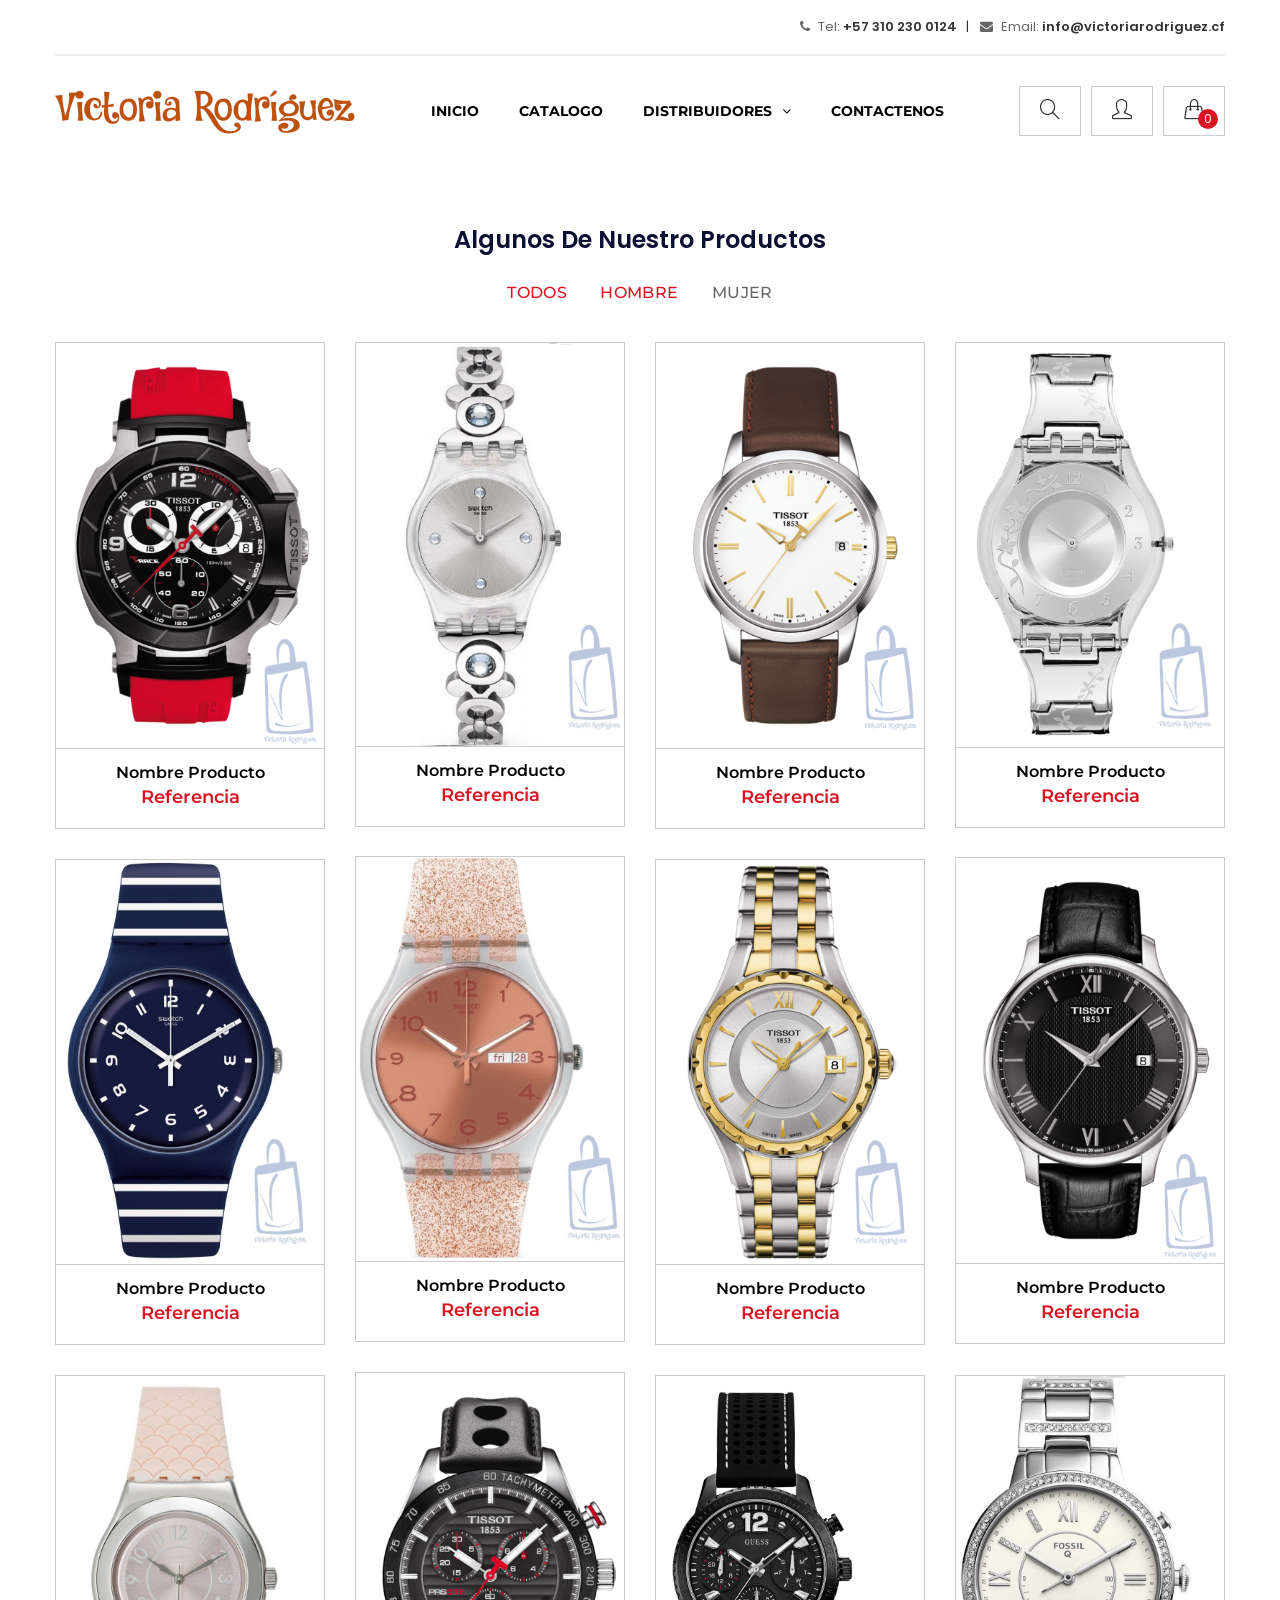
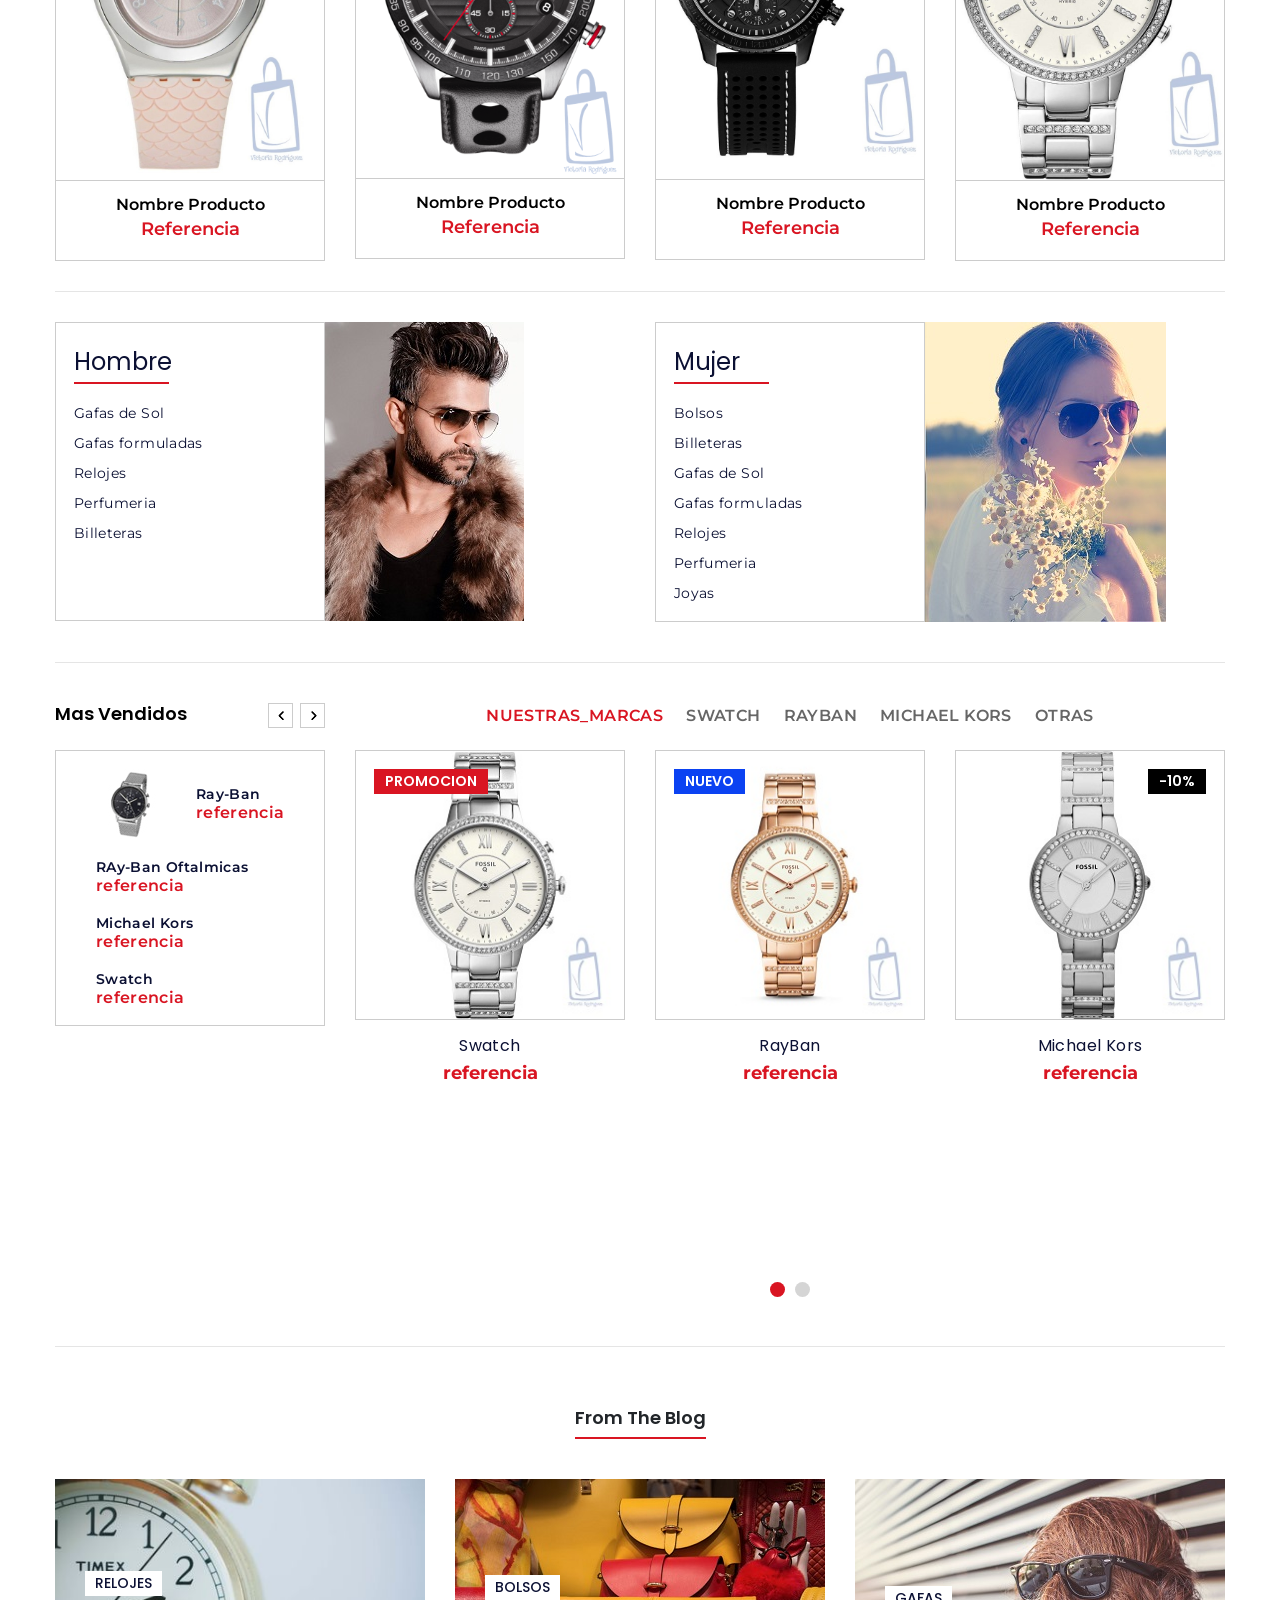
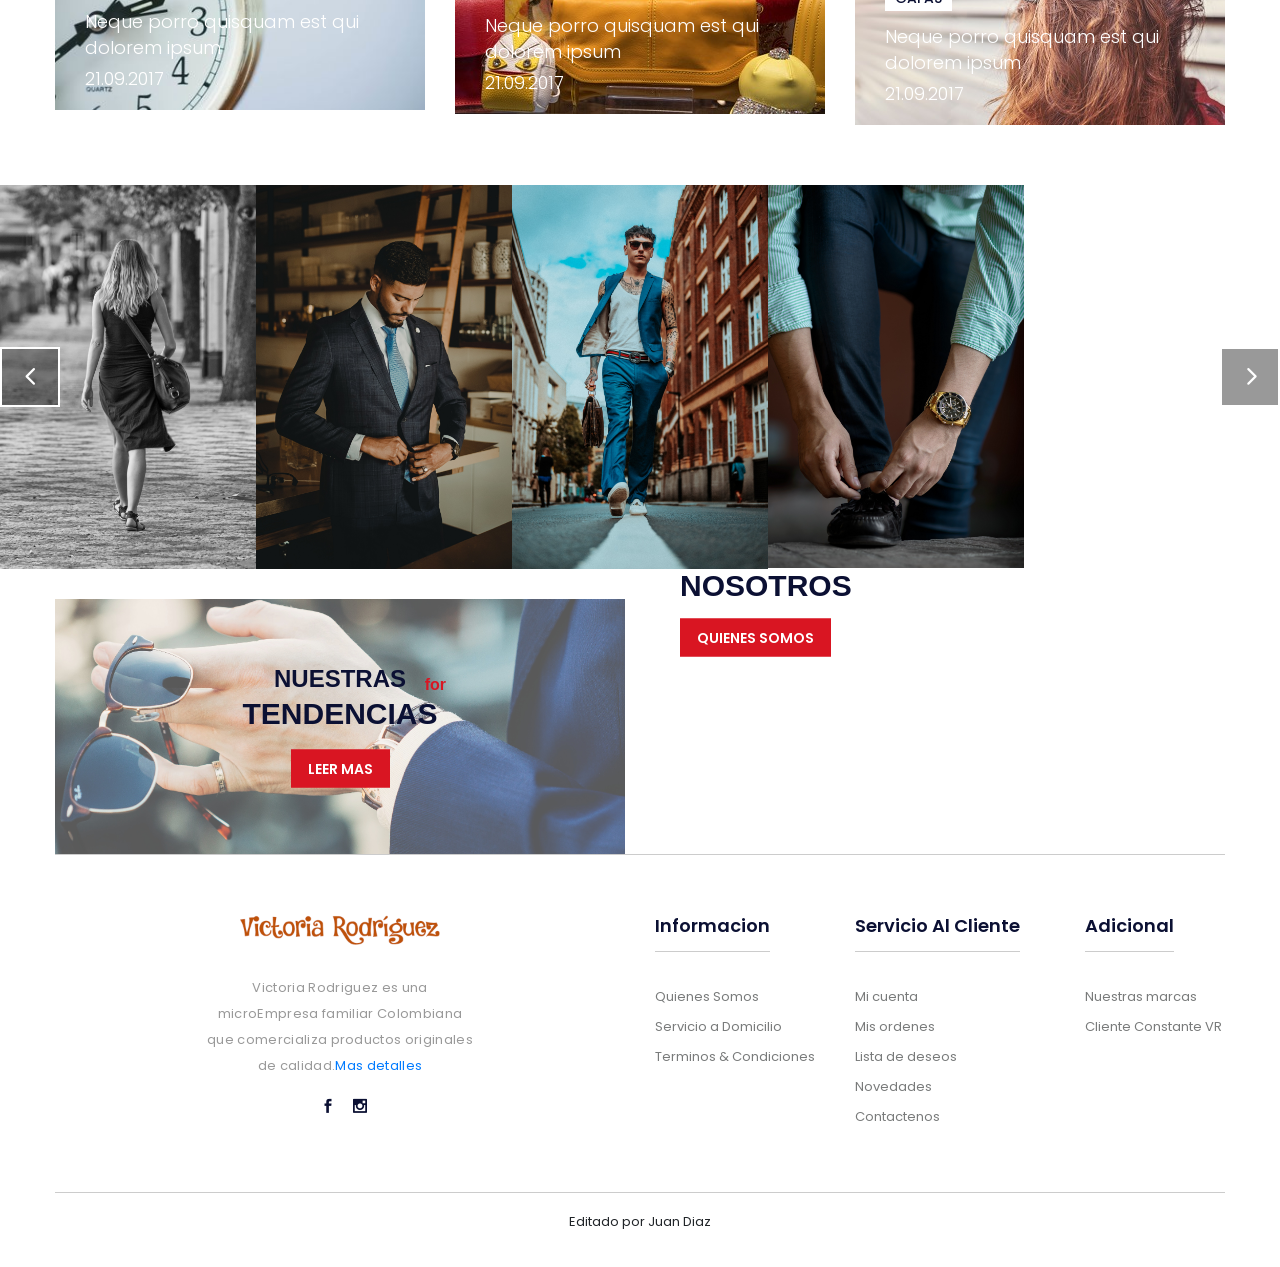
==== commit 9a8170be: "git config --global cadiazh@gmail.com updates segun familia" ====
--- a/!brandVicRodri/index.html
+++ b/!brandVicRodri/index.html
@@ -81,17 +81,14 @@
                                     Distribuidores <i class="fa fa-angle-down" aria-hidden="true"></i>
                                     </a>
                                     <ul class="dropdown-menu">
+                                        <li class="nav-item"><a class="nav-link" href="https://www.Fossil.com">Fossil</a></li>
+                                        <li class="nav-item"><a class="nav-link" href="https://www.Guess.com">Guess</a></li>
+                                        <li class="nav-item"><a class="nav-link" href="https://www.Bulgari.com">Bulgari</a></li>
                                         <li class="nav-item"><a class="nav-link" href="https://www.ray-ban.com">RayBan</a></li>
-                                        <li class="nav-item"><a class="nav-link" href="https://www.Luxottica.com">Luxottica</a></li>
                                         <li class="nav-item"><a class="nav-link" href="https://www.Swatch.com">Swatch</a></li>
                                         <li class="nav-item"><a class="nav-link" href="https://www.michaelkors.com">Michael Kors</a></li>
-                                        <li class="nav-item"><a class="nav-link" href="https://www.Guess.com">Guess</a></li>
-                                        <li class="nav-item"><a class="nav-link" href="https://www.Bulgari.com">Bulgari</a></li>
-                                        <li class="nav-item"><a class="nav-link" href="https://www.Fossil.com">Fossil</a></li>
-                                        <li class="nav-item"><a class="nav-link" href="https://www.juandiaz.cf">JuanDiaz</a></li>
-                                        <li class="nav-item"><a class="nav-link" href="https://www.migueldiaz.ml">MiguelDiaz</a></li>
-				    </ul>
-                                <li class="nav-item"><a class="nav-link" href="contact.html">Contact</a></li>
+                                    </ul>
+                                <li class="nav-item"><a class="nav-link" href="contact.html">Contactenos</a></li>
                             </ul>
                             <ul class="navbar-nav justify-content-end">
                                 <li class="search_icon"><a href="#"><i class="icon-magnifier icons"></i></a></li>
@@ -104,101 +101,6 @@
             </div>
         </header>
         <!--================End Menu Area =================-->
-        
-        <!--================Home Carousel Area =================-->
-        <section class="home_carousel_area">
-            <div class="home_carousel_slider owl-carousel">
-                <div class="item">
-                    <div class="h_carousel_item">
-                        <img src="img/banner/superior/mujerbolsobw.jpg" alt="mujerbolsobw">
-                        <div class="carousel_hover">
-                            <h3>publicidad</h3>
-                            <h4>promocionar producto MUJER</h4>
-                            <h5>bolso MK</h5>
-                            <p>una foto publicitaria que exiba algun producto de dicha categoria y promueva la tendencia y genera la compra del producto</p>
-                            <a class="discover_btn" href="#">tendencia</a>
-                        </div>
-                    </div>
-                </div>
-                <div class="item">
-                    <div class="h_carousel_item">
-                        <img src="img/banner/superior/hombreestilo.jpg" alt="">
-                        <div class="carousel_hover">
-                            <h3>publicidad</h3>
-                            <h4>promocionar producto HOMBRE</h4>
-                            <h5>Reloj tissot</h5>
-                            <p>Ejecutivo luciendo reloj </p>
-                            <a class="discover_btn" href="#">tendencia</a>
-                        </div>
-                    </div>
-                </div>
-                <div class="item">
-                    <div class="h_carousel_item">
-                        <img src="img/banner/superior/hombrebolso.jpg" alt="">
-                        <div class="carousel_hover">
-                            <h3>publicidad</h3>
-                            <h4>promocionar HOMBRE</h4>
-                            <h5>unico estilo, date gustos</h5>
-                            <p>se libre y vistete como quieras</p>
-                            <a class="discover_btn" href="#">tendencia</a>
-                        </div>
-                    </div>
-                </div>
-                <div class="item">
-                    <div class="h_carousel_item">
-                        <img src="img/banner/superior/hombrereloj.jpg" alt="">
-                        <div class="carousel_hover">
-                            <h3>publicidad</h3>
-                            <h4>promocionar HOMBRE</h4>
-                            <h5>reloj para hombre</h5>
-                            <p>en un dia de trabajo casual, no puede faltar un buen reloj para tener al dia tus labores</p>
-                            <a class="discover_btn" href="#">tendencia</a>
-                        </div>
-                    </div>
-                </div>
-                <div class="item">
-                    <div class="h_carousel_item">
-                        <img src="img/banner/superior/flor.jpg" alt="">
-                        <div class="carousel_hover">
-                            <h3>publicidad</h3>
-                            <h4>promocionar MUJER</h4>
-                            <h5>Unica sonrisa</h5>
-                            <p>se libre con la excelente vision que te brinda rayban</p>
-                            <a class="discover_btn" href="#">tendencia</a>
-                        </div>
-                    </div>
-                </div>
-            </div>
-        </section>
-        <!--================End Home Carousel Area =================-->
-        
-        <!--================Special Offer Area =================-->
-        <section class="special_offer_area">
-            <div class="container">
-                <div class="row">
-                    <div class="col-lg-6">
-                        <div class="special_offer_item">
-                            <img class="img-fluid" src="img/banner/bannervr-larga.jpg" alt="">
-                            <div class="hover_text">
-                                <h4>Nuestras</h4>
-                                <h5>Tendencias</h5>
-                                <a class="shop_now_btn" href="#">leer mas</a>
-                            </div>
-                        </div>
-                    </div>
-                    <div class="col-lg-6">
-                        <div class="special_offer_item2">
-                            <img class="img-fluid" src="https://picsum.photos/600/260" alt="">
-                            <div class="hover_text">
-                                <h5>Nosotros</h5>
-                                <a class="shop_now_btn" href="#">quienes somos</a>
-                            </div>
-                        </div>
-                    </div>
-                </div>
-            </div>
-        </section>
-        <!--================End Special Offer Area =================-->
         
         <!--================Latest Product isotope Area =================-->
         <section class="fillter_latest_product">
@@ -220,7 +122,12 @@
                                 </div>
                                 <div class="l_p_text">
                                     <ul>
-                                        <li><a class="add_cart_btn" href="#">Mi carrito</a></li>
+                                        <li>
+                                           <img rel="icon" type="image/x-icon" src="https://juanpablodiaz.github.io/2018/sharedfiles/images/logo/watermarks/logo_marcaagua_red.png" width="20" alt="img">
+                                           </li><li><a class="add_cart_btn" href="#">Mi carrito</a></li>
+                                           <li>
+                                           		<img rel="icon" type="image/x-icon" src="https://juanpablodiaz.github.io/2018/sharedfiles/images/logo/watermarks/logo_marcaagua_red.png" width="20" alt="img">
+                                           </li>
                                     </ul>
                                     <h4>Nombre Producto</h4>
                                     <h5>Referencia</h5>
@@ -234,7 +141,12 @@
                                 </div>
                                 <div class="l_p_text">
                                     <ul>
-                                        <li><a class="add_cart_btn" href="#">Mi carrito</a></li>
+                                        <li>
+                                           <img rel="icon" type="image/x-icon" src="https://juanpablodiaz.github.io/2018/sharedfiles/images/logo/watermarks/logo_marcaagua_red.png" width="20" alt="img">
+                                           </li><li><a class="add_cart_btn" href="#">Mi carrito</a></li>
+                                           <li>
+                                           		<img rel="icon" type="image/x-icon" src="https://juanpablodiaz.github.io/2018/sharedfiles/images/logo/watermarks/logo_marcaagua_red.png" width="20" alt="img">
+                                           </li>
                                     </ul>
                                     <h4>Nombre Producto</h4>
                                     <h5>Referencia</h5>
@@ -248,7 +160,12 @@
                                 </div>
                                 <div class="l_p_text">
                                     <ul>
-                                        <li><a class="add_cart_btn" href="#">Mi carrito</a></li>
+                                        <li>
+                                           <img rel="icon" type="image/x-icon" src="https://juanpablodiaz.github.io/2018/sharedfiles/images/logo/watermarks/logo_marcaagua_red.png" width="20" alt="img">
+                                           </li><li><a class="add_cart_btn" href="#">Mi carrito</a></li>
+                                           <li>
+                                           		<img rel="icon" type="image/x-icon" src="https://juanpablodiaz.github.io/2018/sharedfiles/images/logo/watermarks/logo_marcaagua_red.png" width="20" alt="img">
+                                           </li>
                                     </ul>
                                     <h4>Nombre Producto</h4>
                                     <h5>Referencia</h5>
@@ -262,7 +179,12 @@
                                 </div>
                                 <div class="l_p_text">
                                     <ul>
-                                        <li><a class="add_cart_btn" href="#">Mi carrito</a></li>
+                                        <li>
+                                           <img rel="icon" type="image/x-icon" src="https://juanpablodiaz.github.io/2018/sharedfiles/images/logo/watermarks/logo_marcaagua_red.png" width="20" alt="img">
+                                           </li><li><a class="add_cart_btn" href="#">Mi carrito</a></li>
+                                           <li>
+                                           		<img rel="icon" type="image/x-icon" src="https://juanpablodiaz.github.io/2018/sharedfiles/images/logo/watermarks/logo_marcaagua_red.png" width="20" alt="img">
+                                           </li>
                                     </ul>
                                     <h4>Nombre Producto</h4>
                                     <h5>Referencia</h5>
@@ -276,7 +198,12 @@
                                 </div>
                                 <div class="l_p_text">
                                     <ul>
-                                        <li><a class="add_cart_btn" href="#">Mi carrito</a></li>
+                                        <li>
+                                           <img rel="icon" type="image/x-icon" src="https://juanpablodiaz.github.io/2018/sharedfiles/images/logo/watermarks/logo_marcaagua_red.png" width="20" alt="img">
+                                           </li><li><a class="add_cart_btn" href="#">Mi carrito</a></li>
+                                           <li>
+                                           		<img rel="icon" type="image/x-icon" src="https://juanpablodiaz.github.io/2018/sharedfiles/images/logo/watermarks/logo_marcaagua_red.png" width="20" alt="img">
+                                           </li>
                                     </ul>
                                     <h4>Nombre Producto</h4>
                                     <h5>Referencia</h5>
@@ -290,7 +217,12 @@
                                 </div>
                                 <div class="l_p_text">
                                     <ul>
-                                        <li><a class="add_cart_btn" href="#">Mi carrito</a></li>
+                                        <li>
+                                           <img rel="icon" type="image/x-icon" src="https://juanpablodiaz.github.io/2018/sharedfiles/images/logo/watermarks/logo_marcaagua_orange.png" width="20" alt="img">
+                                           </li><li><a class="add_cart_btn" href="#">Mi carrito</a></li>
+                                           <li>
+                                           		<img rel="icon" type="image/x-icon" src="https://juanpablodiaz.github.io/2018/sharedfiles/images/logo/watermarks/logo_marcaagua_orange.png" width="20" alt="img">
+                                           </li>
                                     </ul>
                                     <h4>Nombre Producto</h4>
                                     <h5>Referencia</h5>
@@ -304,7 +236,12 @@
                                 </div>
                                 <div class="l_p_text">
                                     <ul>
-                                        <li><a class="add_cart_btn" href="#">Mi carrito</a></li>
+                                        <li>
+                                           <img rel="icon" type="image/x-icon" src="https://juanpablodiaz.github.io/2018/sharedfiles/images/logo/watermarks/logo_marcaagua_bluee.png" width="20" alt="img">
+                                           </li><li><a class="add_cart_btn" href="#">Mi carrito</a></li>
+                                           <li>
+                                           		<img rel="icon" type="image/x-icon" src="https://juanpablodiaz.github.io/2018/sharedfiles/images/logo/watermarks/logo_marcaagua_bluee.png" width="20" alt="img">
+                                           </li>
                                     </ul>
                                     <h4>Nombre Producto</h4>
                                     <h5>Referencia</h5>
@@ -318,7 +255,12 @@
                                 </div>
                                 <div class="l_p_text">
                                     <ul>
-                                        <li><a class="add_cart_btn" href="#">Mi carrito</a></li>
+                                        <li>
+                                           <img rel="icon" type="image/x-icon" src="https://juanpablodiaz.github.io/2018/sharedfiles/images/logo/watermarks/logo_marcaagua_gris.png" width="20" alt="img">
+                                           </li><li><a class="add_cart_btn" href="#">Mi carrito</a></li>
+                                           <li>
+                                           		<img rel="icon" type="image/x-icon" src="https://juanpablodiaz.github.io/2018/sharedfiles/images/logo/watermarks/logo_marcaagua_gris.png" width="20" alt="img">
+                                           </li>
                                     </ul>
                                     <h4>Nombre Producto</h4>
                                     <h5>Referencia</h5>
@@ -332,7 +274,12 @@
                                 </div>
                                 <div class="l_p_text">
                                     <ul>
-                                        <li><a class="add_cart_btn" href="#">Mi carrito</a></li>
+                                        <li>
+                                           <img rel="icon" type="image/x-icon" src="https://juanpablodiaz.github.io/2018/sharedfiles/images/logo/watermarks/logo_marcaagua_green.png" width="20" alt="img">
+                                           </li><li><a class="add_cart_btn" href="#">Mi carrito</a></li>
+                                           <li>
+                                           		<img rel="icon" type="image/x-icon" src="https://juanpablodiaz.github.io/2018/sharedfiles/images/logo/watermarks/logo_marcaagua_green.png" width="20" alt="img">
+                                           </li>
                                     </ul>
                                     <h4>Nombre Producto</h4>
                                     <h5>Referencia</h5>
@@ -346,7 +293,12 @@
                                 </div>
                                 <div class="l_p_text">
                                     <ul>
-                                        <li><a class="add_cart_btn" href="#">Mi carrito</a></li>
+                                        <li>
+                                           <img rel="icon" type="image/x-icon" src="https://juanpablodiaz.github.io/2018/sharedfiles/images/logo/watermarks/logo_marcaagua_black.png" width="20" alt="img">
+                                           </li><li><a class="add_cart_btn" href="#">Mi carrito</a></li>
+                                           <li>
+                                           		<img rel="icon" type="image/x-icon" src="https://juanpablodiaz.github.io/2018/sharedfiles/images/logo/watermarks/logo_marcaagua_black.png" width="20" alt="img">
+                                           </li>
                                     </ul>
                                     <h4>Nombre Producto</h4>
                                     <h5>Referencia</h5>
@@ -360,7 +312,12 @@
                                 </div>
                                 <div class="l_p_text">
                                     <ul>
-                                        <li><a class="add_cart_btn" href="#">Mi carrito</a></li>
+                                        <li>
+                                           <img rel="icon" type="image/x-icon" src="https://juanpablodiaz.github.io/2018/sharedfiles/images/logo/watermarks/logo_marcaagua_black.png" width="20" alt="img">
+                                           </li><li><a class="add_cart_btn" href="#">Mi carrito</a></li>
+                                           <li>
+                                           		<img rel="icon" type="image/x-icon" src="https://juanpablodiaz.github.io/2018/sharedfiles/images/logo/watermarks/logo_marcaagua_black.png" width="20" alt="img">
+                                           </li>
                                     </ul>
                                     <h4>Nombre Producto</h4>
                                     <h5>Referencia</h5>
@@ -374,7 +331,12 @@
                                 </div>
                                 <div class="l_p_text">
                                     <ul>
-                                        <li><a class="add_cart_btn" href="#">Mi carrito</a></li>
+                                        <li>
+                                           <img rel="icon" type="image/x-icon" src="https://juanpablodiaz.github.io/2018/sharedfiles/images/logo/watermarks/logo_marcaagua_blue.png" width="20" alt="img">
+                                           </li><li><a class="add_cart_btn" href="#">Mi carrito</a></li>
+                                           <li>
+                                           		<img rel="icon" type="image/x-icon" src="https://juanpablodiaz.github.io/2018/sharedfiles/images/logo/watermarks/logo_marcaagua_blue.png" width="20" alt="img">
+                                           </li>
                                     </ul>
                                     <h4>Nombre Producto</h4>
                                     <h5>Referencia</h5>
@@ -651,6 +613,102 @@
         </section>
         <!--================End Form Blog Area =================-->
         
+         <!--================Home Carousel Area =================-->
+        <section class="home_carousel_area">
+            <div class="home_carousel_slider owl-carousel">
+                <div class="item">
+                    <div class="h_carousel_item">
+                        <img src="img/banner/superior/mujerbolsobw.jpg" alt="mujerbolsobw">
+                        <div class="carousel_hover">
+                            <h3>publicidad</h3>
+                            <h4>promocionar producto MUJER</h4>
+                            <h5>bolso MK</h5>
+                            <p>una foto publicitaria que exiba algun producto de dicha categoria y promueva la tendencia y genera la compra del producto</p>
+                            <a class="discover_btn" href="#">tendencia</a>
+                        </div>
+                    </div>
+                </div>
+                <div class="item">
+                    <div class="h_carousel_item">
+                        <img src="img/banner/superior/hombreestilo.jpg" alt="">
+                        <div class="carousel_hover">
+                            <h3>publicidad</h3>
+                            <h4>promocionar producto HOMBRE</h4>
+                            <h5>Reloj tissot</h5>
+                            <p>Ejecutivo luciendo reloj </p>
+                            <a class="discover_btn" href="#">tendencia</a>
+                        </div>
+                    </div>
+                </div>
+                <div class="item">
+                    <div class="h_carousel_item">
+                        <img src="img/banner/superior/hombrebolso.jpg" alt="">
+                        <div class="carousel_hover">
+                            <h3>publicidad</h3>
+                            <h4>promocionar HOMBRE</h4>
+                            <h5>unico estilo, date gustos</h5>
+                            <p>se libre y vistete como quieras</p>
+                            <a class="discover_btn" href="#">tendencia</a>
+                        </div>
+                    </div>
+                </div>
+                <div class="item">
+                    <div class="h_carousel_item">
+                        <img src="img/banner/superior/hombrereloj.jpg" alt="">
+                        <div class="carousel_hover">
+                            <h3>publicidad</h3>
+                            <h4>promocionar HOMBRE</h4>
+                            <h5>reloj para hombre</h5>
+                            <p>en un dia de trabajo casual, no puede faltar un buen reloj para tener al dia tus labores</p>
+                            <a class="discover_btn" href="#">tendencia</a>
+                        </div>
+                    </div>
+                </div>
+                <div class="item">
+                    <div class="h_carousel_item">
+                        <img src="img/banner/superior/flor.jpg" alt="">
+                        <div class="carousel_hover">
+                            <h3>publicidad</h3>
+                            <h4>promocionar MUJER</h4>
+                            <h5>Unica sonrisa</h5>
+                            <p>se libre con la excelente vision que te brinda rayban</p>
+                            <a class="discover_btn" href="#">tendencia</a>
+                        </div>
+                    </div>
+                </div>
+            </div>
+        </section>
+        <!--================End Home Carousel Area =================-->
+
+        <!--================Special Offer Area =================-->
+        <section class="special_offer_area">
+            <div class="container">
+                <div class="row">
+                    <div class="col-lg-6">
+                        <div class="special_offer_item">
+                            <img class="img-fluid" src="img/banner/bannervr-larga.jpg" alt="">
+                            <div class="hover_text">
+                                <h4>Nuestras</h4>
+                                <h5>Tendencias</h5>
+                                <a class="shop_now_btn" href="#">leer mas</a>
+                            </div>
+                        </div>
+                    </div>
+                    <div class="col-lg-6">
+                        <div class="special_offer_item2">
+                            <img class="img-fluid" src="https://picsum.photos/600/260" alt="">
+                            <div class="hover_text">
+                                <h5>Nosotros</h5>
+                                <a class="shop_now_btn" href="#">quienes somos</a>
+                            </div>
+                        </div>
+                    </div>
+                </div>
+            </div>
+        </section>
+        <!--================End Special Offer Area =================-->
+        
+        
         <!--================Footer Area =================-->
         <footer class="footer_area">
             <div class="container">
@@ -674,8 +732,7 @@
                                 <ul>
                                     <li><a href="#">Quienes Somos</a></li>
                                     <li><a href="#">Servicio a Domicilio</a></li>
-                                    <li><a href="#">Terminos & Condiciones</a></li>
-                                    <li><a href="#">Preguntas Frecuentes</a></li>
+                                    <li><a href="#">Terminos &amp; Condiciones</a></li>
                                 </ul>
                             </aside>
                         </div>
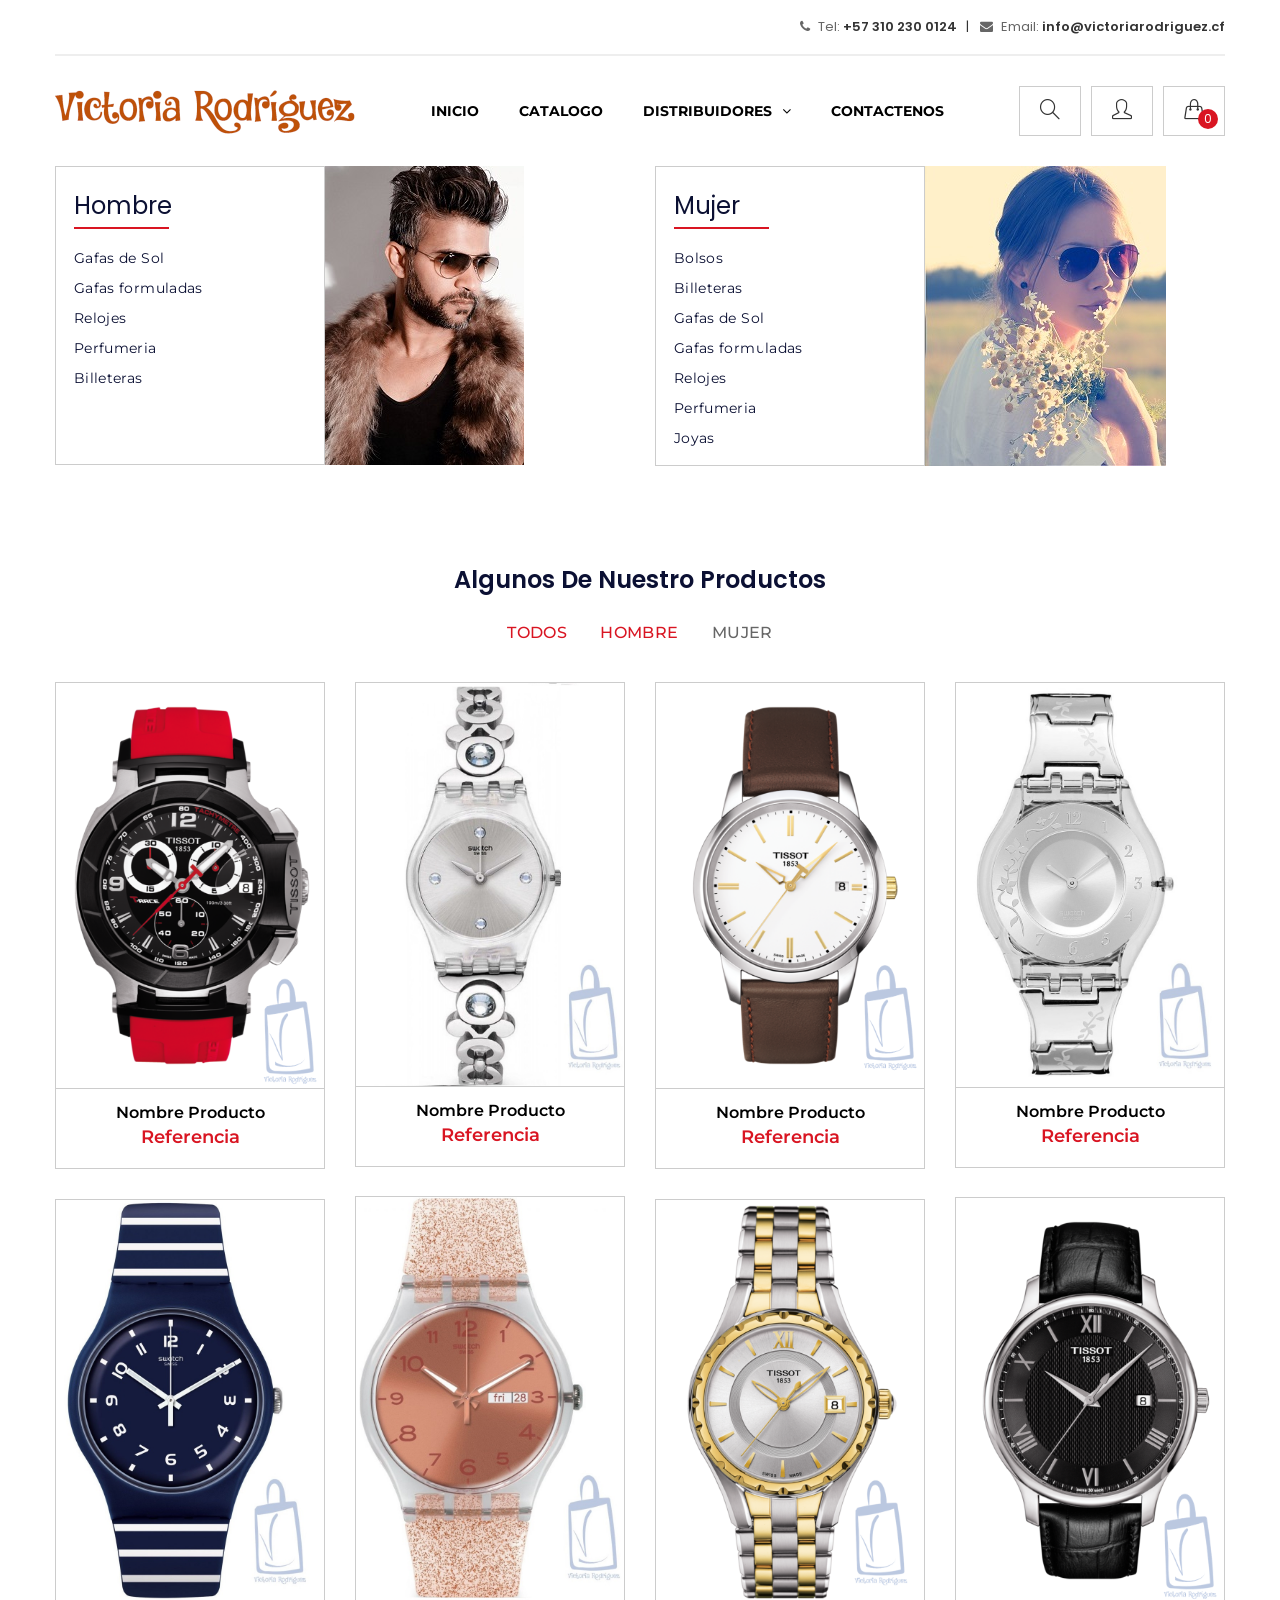
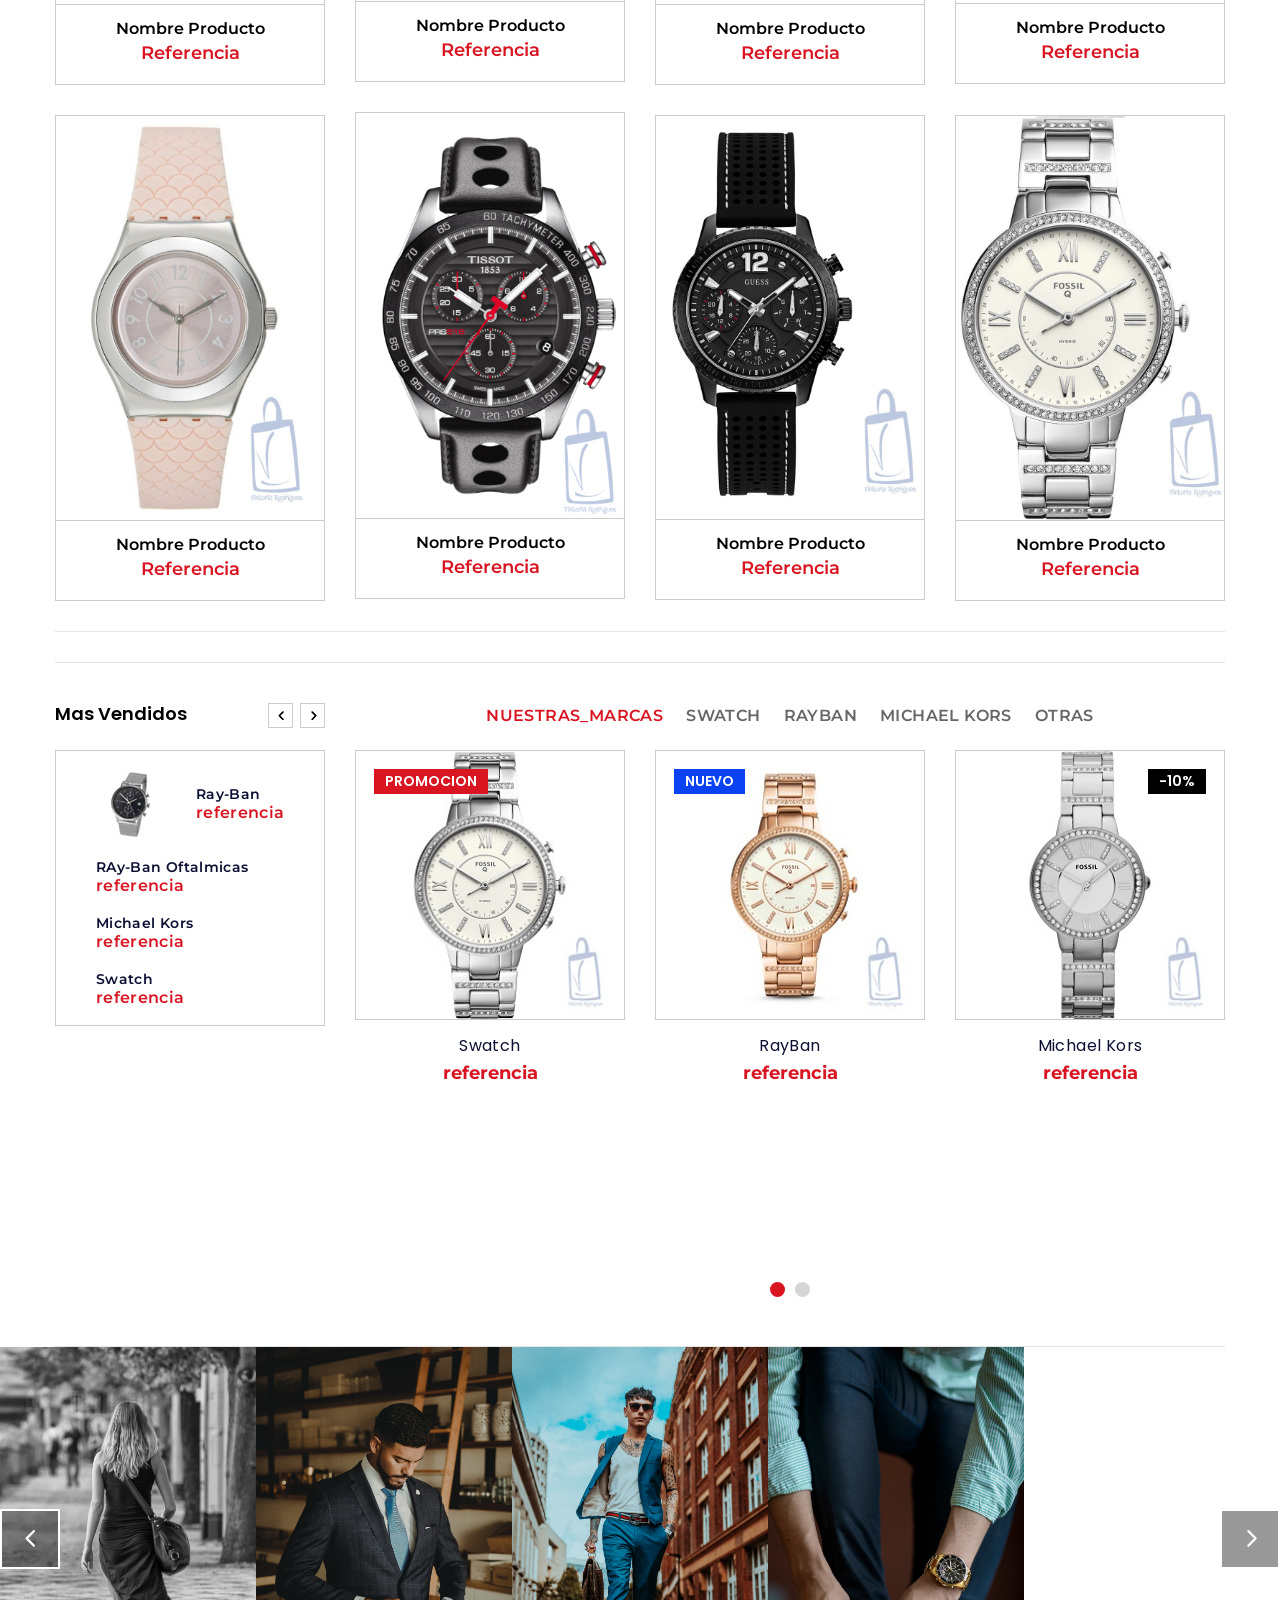
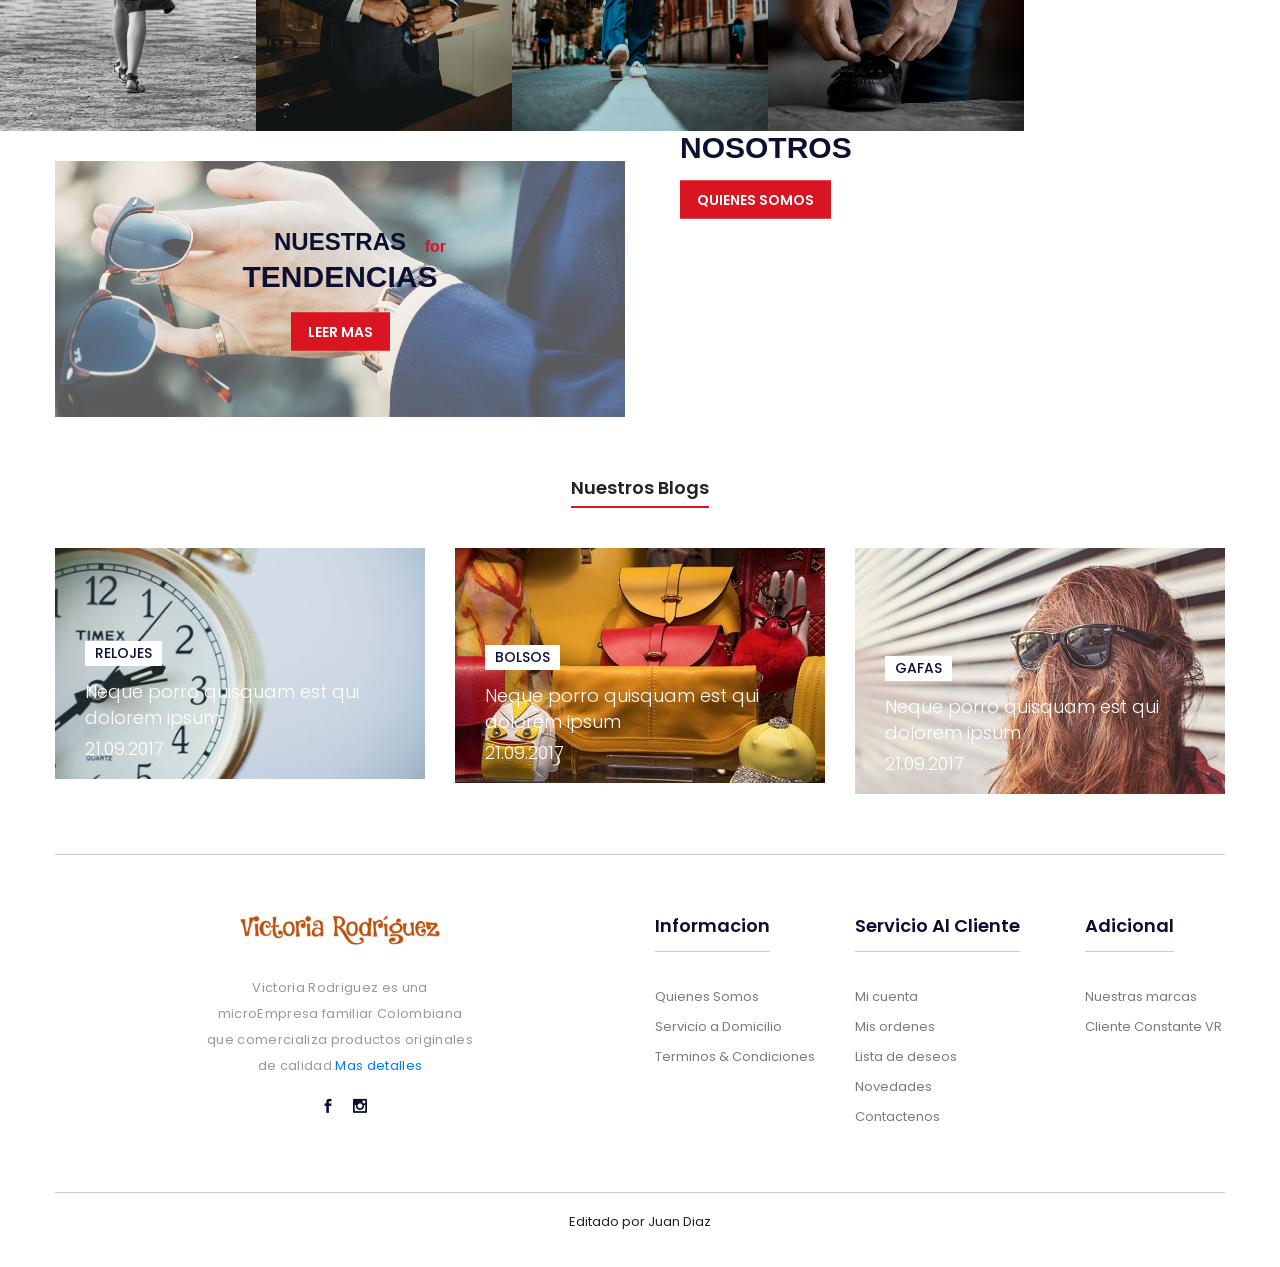
==== commit f6a786d8: "Update index.html" ====
--- a/!brandVicRodri/index.html
+++ b/!brandVicRodri/index.html
@@ -102,253 +102,6 @@
         </header>
         <!--================End Menu Area =================-->
         
-        <!--================Latest Product isotope Area =================-->
-        <section class="fillter_latest_product">
-            <div class="container">
-                <div class="single_c_title">
-                    <h2>Algunos De Nuestro Productos</h2>
-                </div>
-                <div class="fillter_l_p_inner">
-                    <ul class="fillter_l_p">
-                        <li class="active" data-filter="*"><a href="#">Todos</a></li>
-                        <li class="active" data-filter=".men"><a href="#">Hombre</a></li>
-                        <li data-filter=".woman"><a href="#">Mujer</a></li>
-                    </ul>
-                    <div class="row isotope_l_p_inner">
-                        <div class="col-lg-3 col-md-4 col-sm-6 men">
-                            <div class="l_product_item">
-                                <div class="l_p_img">
-                                    <img class="img-fluid" src="img/product/productVR/T048.417.27.057.01.png" alt="">
-                                </div>
-                                <div class="l_p_text">
-                                    <ul>
-                                        <li>
-                                           <img rel="icon" type="image/x-icon" src="https://juanpablodiaz.github.io/2018/sharedfiles/images/logo/watermarks/logo_marcaagua_red.png" width="20" alt="img">
-                                           </li><li><a class="add_cart_btn" href="#">Mi carrito</a></li>
-                                           <li>
-                                           		<img rel="icon" type="image/x-icon" src="https://juanpablodiaz.github.io/2018/sharedfiles/images/logo/watermarks/logo_marcaagua_red.png" width="20" alt="img">
-                                           </li>
-                                    </ul>
-                                    <h4>Nombre Producto</h4>
-                                    <h5>Referencia</h5>
-                                </div>
-                            </div>
-                        </div>
-                        <div class="col-lg-3 col-md-4 col-sm-6 woman">
-                            <div class="l_product_item">
-                                <div class="l_p_img">
-                                    <img class="img-fluid" src="img/product/productVR/LK359G.jpg" alt="">
-                                </div>
-                                <div class="l_p_text">
-                                    <ul>
-                                        <li>
-                                           <img rel="icon" type="image/x-icon" src="https://juanpablodiaz.github.io/2018/sharedfiles/images/logo/watermarks/logo_marcaagua_red.png" width="20" alt="img">
-                                           </li><li><a class="add_cart_btn" href="#">Mi carrito</a></li>
-                                           <li>
-                                           		<img rel="icon" type="image/x-icon" src="https://juanpablodiaz.github.io/2018/sharedfiles/images/logo/watermarks/logo_marcaagua_red.png" width="20" alt="img">
-                                           </li>
-                                    </ul>
-                                    <h4>Nombre Producto</h4>
-                                    <h5>Referencia</h5>
-                                </div>
-                            </div>
-                        </div>
-                        <div class="col-lg-3 col-md-4 col-sm-6 men">
-                            <div class="l_product_item">
-                                <div class="l_p_img">
-                                    <img class="img-fluid" src="img/product/productVR/T033.410.26.011.01.png" alt="">
-                                </div>
-                                <div class="l_p_text">
-                                    <ul>
-                                        <li>
-                                           <img rel="icon" type="image/x-icon" src="https://juanpablodiaz.github.io/2018/sharedfiles/images/logo/watermarks/logo_marcaagua_red.png" width="20" alt="img">
-                                           </li><li><a class="add_cart_btn" href="#">Mi carrito</a></li>
-                                           <li>
-                                           		<img rel="icon" type="image/x-icon" src="https://juanpablodiaz.github.io/2018/sharedfiles/images/logo/watermarks/logo_marcaagua_red.png" width="20" alt="img">
-                                           </li>
-                                    </ul>
-                                    <h4>Nombre Producto</h4>
-                                    <h5>Referencia</h5>
-                                </div>
-                            </div>
-                        </div>
-											  <div class="col-lg-3 col-md-4 col-sm-6 woman">
-                            <div class="l_product_item">
-                                <div class="l_p_img">
-                                    <img class="img-fluid" src="img/product/productVR/SFK300G.jpg" alt="">
-                                </div>
-                                <div class="l_p_text">
-                                    <ul>
-                                        <li>
-                                           <img rel="icon" type="image/x-icon" src="https://juanpablodiaz.github.io/2018/sharedfiles/images/logo/watermarks/logo_marcaagua_red.png" width="20" alt="img">
-                                           </li><li><a class="add_cart_btn" href="#">Mi carrito</a></li>
-                                           <li>
-                                           		<img rel="icon" type="image/x-icon" src="https://juanpablodiaz.github.io/2018/sharedfiles/images/logo/watermarks/logo_marcaagua_red.png" width="20" alt="img">
-                                           </li>
-                                    </ul>
-                                    <h4>Nombre Producto</h4>
-                                    <h5>Referencia</h5>
-                                </div>
-                            </div>
-                        </div>
-												<div class="col-lg-3 col-md-4 col-sm-6 woman">
-                            <div class="l_product_item">
-                                <div class="l_p_img">
-                                    <img class="img-fluid" src="img/product/productVR/SUOK703.jpg" alt="">
-                                </div>
-                                <div class="l_p_text">
-                                    <ul>
-                                        <li>
-                                           <img rel="icon" type="image/x-icon" src="https://juanpablodiaz.github.io/2018/sharedfiles/images/logo/watermarks/logo_marcaagua_red.png" width="20" alt="img">
-                                           </li><li><a class="add_cart_btn" href="#">Mi carrito</a></li>
-                                           <li>
-                                           		<img rel="icon" type="image/x-icon" src="https://juanpablodiaz.github.io/2018/sharedfiles/images/logo/watermarks/logo_marcaagua_red.png" width="20" alt="img">
-                                           </li>
-                                    </ul>
-                                    <h4>Nombre Producto</h4>
-                                    <h5>Referencia</h5>
-                                </div>
-                            </div>
-                        </div>
-												<div class="col-lg-3 col-md-4 col-sm-6 men">
-                            <div class="l_product_item">
-                                <div class="l_p_img">
-                                    <img class="img-fluid" src="img/product/productVR/T063.610.16.058.00.png" alt="">
-                                </div>
-                                <div class="l_p_text">
-                                    <ul>
-                                        <li>
-                                           <img rel="icon" type="image/x-icon" src="https://juanpablodiaz.github.io/2018/sharedfiles/images/logo/watermarks/logo_marcaagua_orange.png" width="20" alt="img">
-                                           </li><li><a class="add_cart_btn" href="#">Mi carrito</a></li>
-                                           <li>
-                                           		<img rel="icon" type="image/x-icon" src="https://juanpablodiaz.github.io/2018/sharedfiles/images/logo/watermarks/logo_marcaagua_orange.png" width="20" alt="img">
-                                           </li>
-                                    </ul>
-                                    <h4>Nombre Producto</h4>
-                                    <h5>Referencia</h5>
-                                </div>
-                            </div>
-                        </div>
-												<div class="col-lg-3 col-md-4 col-sm-6 woman">
-                            <div class="l_product_item">
-                                <div class="l_p_img">
-                                    <img class="img-fluid" src="img/product/productVR/SUON130.jpg" alt="">
-                                </div>
-                                <div class="l_p_text">
-                                    <ul>
-                                        <li>
-                                           <img rel="icon" type="image/x-icon" src="https://juanpablodiaz.github.io/2018/sharedfiles/images/logo/watermarks/logo_marcaagua_bluee.png" width="20" alt="img">
-                                           </li><li><a class="add_cart_btn" href="#">Mi carrito</a></li>
-                                           <li>
-                                           		<img rel="icon" type="image/x-icon" src="https://juanpablodiaz.github.io/2018/sharedfiles/images/logo/watermarks/logo_marcaagua_bluee.png" width="20" alt="img">
-                                           </li>
-                                    </ul>
-                                    <h4>Nombre Producto</h4>
-                                    <h5>Referencia</h5>
-                                </div>
-                            </div>
-                        </div>
-												<div class="col-lg-3 col-md-4 col-sm-6 woman">
-                            <div class="l_product_item">
-                                <div class="l_p_img">
-                                    <img class="img-fluid" src="img/product/productVR/T072.210.22.038.00.png" alt="">
-                                </div>
-                                <div class="l_p_text">
-                                    <ul>
-                                        <li>
-                                           <img rel="icon" type="image/x-icon" src="https://juanpablodiaz.github.io/2018/sharedfiles/images/logo/watermarks/logo_marcaagua_gris.png" width="20" alt="img">
-                                           </li><li><a class="add_cart_btn" href="#">Mi carrito</a></li>
-                                           <li>
-                                           		<img rel="icon" type="image/x-icon" src="https://juanpablodiaz.github.io/2018/sharedfiles/images/logo/watermarks/logo_marcaagua_gris.png" width="20" alt="img">
-                                           </li>
-                                    </ul>
-                                    <h4>Nombre Producto</h4>
-                                    <h5>Referencia</h5>
-                                </div>
-                            </div>
-                        </div>
-												<div class="col-lg-3 col-md-4 col-sm-6 men">
-                            <div class="l_product_item">
-                                <div class="l_p_img">
-                                    <img class="img-fluid" src="img/product/productVR/T100.417.16.051.00.png" alt="">
-                                </div>
-                                <div class="l_p_text">
-                                    <ul>
-                                        <li>
-                                           <img rel="icon" type="image/x-icon" src="https://juanpablodiaz.github.io/2018/sharedfiles/images/logo/watermarks/logo_marcaagua_green.png" width="20" alt="img">
-                                           </li><li><a class="add_cart_btn" href="#">Mi carrito</a></li>
-                                           <li>
-                                           		<img rel="icon" type="image/x-icon" src="https://juanpablodiaz.github.io/2018/sharedfiles/images/logo/watermarks/logo_marcaagua_green.png" width="20" alt="img">
-                                           </li>
-                                    </ul>
-                                    <h4>Nombre Producto</h4>
-                                    <h5>Referencia</h5>
-                                </div>
-                            </div>
-                        </div>
-                        <div class="col-lg-3 col-md-4 col-sm-6 woman">
-                            <div class="l_product_item">
-                                <div class="l_p_img">
-                                    <img class="img-fluid" src="img/product/productVR/YLZ101.jpg" alt="">
-                                </div>
-                                <div class="l_p_text">
-                                    <ul>
-                                        <li>
-                                           <img rel="icon" type="image/x-icon" src="https://juanpablodiaz.github.io/2018/sharedfiles/images/logo/watermarks/logo_marcaagua_black.png" width="20" alt="img">
-                                           </li><li><a class="add_cart_btn" href="#">Mi carrito</a></li>
-                                           <li>
-                                           		<img rel="icon" type="image/x-icon" src="https://juanpablodiaz.github.io/2018/sharedfiles/images/logo/watermarks/logo_marcaagua_black.png" width="20" alt="img">
-                                           </li>
-                                    </ul>
-                                    <h4>Nombre Producto</h4>
-                                    <h5>Referencia</h5>
-                                </div>
-                            </div>
-                        </div>
-                        <div class="col-lg-3 col-md-4 col-sm-6 men">
-                            <div class="l_product_item">
-                                <div class="l_p_img">
-                                    <img class="img-fluid" src="img/product/productVR/W1025L3.jpg" alt="">
-                                </div>
-                                <div class="l_p_text">
-                                    <ul>
-                                        <li>
-                                           <img rel="icon" type="image/x-icon" src="https://juanpablodiaz.github.io/2018/sharedfiles/images/logo/watermarks/logo_marcaagua_black.png" width="20" alt="img">
-                                           </li><li><a class="add_cart_btn" href="#">Mi carrito</a></li>
-                                           <li>
-                                           		<img rel="icon" type="image/x-icon" src="https://juanpablodiaz.github.io/2018/sharedfiles/images/logo/watermarks/logo_marcaagua_black.png" width="20" alt="img">
-                                           </li>
-                                    </ul>
-                                    <h4>Nombre Producto</h4>
-                                    <h5>Referencia</h5>
-                                </div>
-                            </div>
-                        </div>
-                        <div class="col-lg-3 col-md-4 col-sm-6 woman">
-                            <div class="l_product_item">
-                                <div class="l_p_img">
-                                    <img class="img-fluid" src="img/product/productVR/FTW5009.jpg" alt="">
-                                </div>
-                                <div class="l_p_text">
-                                    <ul>
-                                        <li>
-                                           <img rel="icon" type="image/x-icon" src="https://juanpablodiaz.github.io/2018/sharedfiles/images/logo/watermarks/logo_marcaagua_blue.png" width="20" alt="img">
-                                           </li><li><a class="add_cart_btn" href="#">Mi carrito</a></li>
-                                           <li>
-                                           		<img rel="icon" type="image/x-icon" src="https://juanpablodiaz.github.io/2018/sharedfiles/images/logo/watermarks/logo_marcaagua_blue.png" width="20" alt="img">
-                                           </li>
-                                    </ul>
-                                    <h4>Nombre Producto</h4>
-                                    <h5>Referencia</h5>
-                                </div>
-                            </div>
-                        </div>
-                    </div>
-                </div>
-            </div>
-        </section>
-        <!--================End Latest Product isotope Area =================-->
-        
         <!--================Product_listing Area =================-->
         <section class="product_listing_area">
             <div class="container">
@@ -401,6 +154,253 @@
             </div>
         </section>
         <!--================End Product_listing Area =================-->
+        
+        <!--================Latest Product isotope Area =================-->
+        <section class="fillter_latest_product">
+            <div class="container">
+                <div class="single_c_title">
+                    <h2>Algunos De Nuestro Productos</h2>
+                </div>
+                <div class="fillter_l_p_inner">
+                    <ul class="fillter_l_p">
+                        <li class="active" data-filter="*"><a href="#">Todos</a></li>
+                        <li class="active" data-filter=".men"><a href="#">Hombre</a></li>
+                        <li data-filter=".woman"><a href="#">Mujer</a></li>
+                    </ul>
+                    <div class="row isotope_l_p_inner">
+                        <div class="col-lg-3 col-md-4 col-sm-6 men">
+                            <div class="l_product_item">
+                                <div class="l_p_img">
+                                    <img class="img-fluid" src="img/product/productVR/T048.417.27.057.01.png" alt="">
+                                </div>
+                                <div class="l_p_text">
+                                    <ul>
+                                        <li>
+                                           <img rel="icon" type="image/x-icon" src="https://juanpablodiaz.github.io/2018/sharedfiles/images/logo/watermarks/logo_marcaagua_red.png" width="20" alt="img">
+                                           </li><li><a class="add_cart_btn" href="#">Mi carrito</a></li>
+                                           <li>
+                                           		<img rel="icon" type="image/x-icon" src="https://juanpablodiaz.github.io/2018/sharedfiles/images/logo/watermarks/logo_marcaagua_red.png" width="20" alt="img">
+                                           </li>
+                                    </ul>
+                                    <h4>Nombre Producto</h4>
+                                    <h5>Referencia</h5>
+                                </div>
+                            </div>
+                        </div>
+                        <div class="col-lg-3 col-md-4 col-sm-6 woman">
+                            <div class="l_product_item">
+                                <div class="l_p_img">
+                                    <img class="img-fluid" src="img/product/productVR/LK359G.jpg" alt="">
+                                </div>
+                                <div class="l_p_text">
+                                    <ul>
+                                        <li>
+                                           <img rel="icon" type="image/x-icon" src="https://juanpablodiaz.github.io/2018/sharedfiles/images/logo/watermarks/logo_marcaagua_red.png" width="20" alt="img">
+                                           </li><li><a class="add_cart_btn" href="#">Mi carrito</a></li>
+                                           <li>
+                                           		<img rel="icon" type="image/x-icon" src="https://juanpablodiaz.github.io/2018/sharedfiles/images/logo/watermarks/logo_marcaagua_red.png" width="20" alt="img">
+                                           </li>
+                                    </ul>
+                                    <h4>Nombre Producto</h4>
+                                    <h5>Referencia</h5>
+                                </div>
+                            </div>
+                        </div>
+                        <div class="col-lg-3 col-md-4 col-sm-6 men">
+                            <div class="l_product_item">
+                                <div class="l_p_img">
+                                    <img class="img-fluid" src="img/product/productVR/T033.410.26.011.01.png" alt="">
+                                </div>
+                                <div class="l_p_text">
+                                    <ul>
+                                        <li>
+                                           <img rel="icon" type="image/x-icon" src="https://juanpablodiaz.github.io/2018/sharedfiles/images/logo/watermarks/logo_marcaagua_red.png" width="20" alt="img">
+                                           </li><li><a class="add_cart_btn" href="#">Mi carrito</a></li>
+                                           <li>
+                                           		<img rel="icon" type="image/x-icon" src="https://juanpablodiaz.github.io/2018/sharedfiles/images/logo/watermarks/logo_marcaagua_red.png" width="20" alt="img">
+                                           </li>
+                                    </ul>
+                                    <h4>Nombre Producto</h4>
+                                    <h5>Referencia</h5>
+                                </div>
+                            </div>
+                        </div>
+											  <div class="col-lg-3 col-md-4 col-sm-6 woman">
+                            <div class="l_product_item">
+                                <div class="l_p_img">
+                                    <img class="img-fluid" src="img/product/productVR/SFK300G.jpg" alt="">
+                                </div>
+                                <div class="l_p_text">
+                                    <ul>
+                                        <li>
+                                           <img rel="icon" type="image/x-icon" src="https://juanpablodiaz.github.io/2018/sharedfiles/images/logo/watermarks/logo_marcaagua_red.png" width="20" alt="img">
+                                           </li><li><a class="add_cart_btn" href="#">Mi carrito</a></li>
+                                           <li>
+                                           		<img rel="icon" type="image/x-icon" src="https://juanpablodiaz.github.io/2018/sharedfiles/images/logo/watermarks/logo_marcaagua_red.png" width="20" alt="img">
+                                           </li>
+                                    </ul>
+                                    <h4>Nombre Producto</h4>
+                                    <h5>Referencia</h5>
+                                </div>
+                            </div>
+                        </div>
+												<div class="col-lg-3 col-md-4 col-sm-6 woman">
+                            <div class="l_product_item">
+                                <div class="l_p_img">
+                                    <img class="img-fluid" src="img/product/productVR/SUOK703.jpg" alt="">
+                                </div>
+                                <div class="l_p_text">
+                                    <ul>
+                                        <li>
+                                           <img rel="icon" type="image/x-icon" src="https://juanpablodiaz.github.io/2018/sharedfiles/images/logo/watermarks/logo_marcaagua_red.png" width="20" alt="img">
+                                           </li><li><a class="add_cart_btn" href="#">Mi carrito</a></li>
+                                           <li>
+                                           		<img rel="icon" type="image/x-icon" src="https://juanpablodiaz.github.io/2018/sharedfiles/images/logo/watermarks/logo_marcaagua_red.png" width="20" alt="img">
+                                           </li>
+                                    </ul>
+                                    <h4>Nombre Producto</h4>
+                                    <h5>Referencia</h5>
+                                </div>
+                            </div>
+                        </div>
+												<div class="col-lg-3 col-md-4 col-sm-6 men">
+                            <div class="l_product_item">
+                                <div class="l_p_img">
+                                    <img class="img-fluid" src="img/product/productVR/T063.610.16.058.00.png" alt="">
+                                </div>
+                                <div class="l_p_text">
+                                    <ul>
+                                        <li>
+                                           <img rel="icon" type="image/x-icon" src="https://juanpablodiaz.github.io/2018/sharedfiles/images/logo/watermarks/logo_marcaagua_orange.png" width="20" alt="img">
+                                           </li><li><a class="add_cart_btn" href="#">Mi carrito</a></li>
+                                           <li>
+                                           		<img rel="icon" type="image/x-icon" src="https://juanpablodiaz.github.io/2018/sharedfiles/images/logo/watermarks/logo_marcaagua_orange.png" width="20" alt="img">
+                                           </li>
+                                    </ul>
+                                    <h4>Nombre Producto</h4>
+                                    <h5>Referencia</h5>
+                                </div>
+                            </div>
+                        </div>
+												<div class="col-lg-3 col-md-4 col-sm-6 woman">
+                            <div class="l_product_item">
+                                <div class="l_p_img">
+                                    <img class="img-fluid" src="img/product/productVR/SUON130.jpg" alt="">
+                                </div>
+                                <div class="l_p_text">
+                                    <ul>
+                                        <li>
+                                           <img rel="icon" type="image/x-icon" src="https://juanpablodiaz.github.io/2018/sharedfiles/images/logo/watermarks/logo_marcaagua_bluee.png" width="20" alt="img">
+                                           </li><li><a class="add_cart_btn" href="#">Mi carrito</a></li>
+                                           <li>
+                                           		<img rel="icon" type="image/x-icon" src="https://juanpablodiaz.github.io/2018/sharedfiles/images/logo/watermarks/logo_marcaagua_bluee.png" width="20" alt="img">
+                                           </li>
+                                    </ul>
+                                    <h4>Nombre Producto</h4>
+                                    <h5>Referencia</h5>
+                                </div>
+                            </div>
+                        </div>
+												<div class="col-lg-3 col-md-4 col-sm-6 woman">
+                            <div class="l_product_item">
+                                <div class="l_p_img">
+                                    <img class="img-fluid" src="img/product/productVR/T072.210.22.038.00.png" alt="">
+                                </div>
+                                <div class="l_p_text">
+                                    <ul>
+                                        <li>
+                                           <img rel="icon" type="image/x-icon" src="https://juanpablodiaz.github.io/2018/sharedfiles/images/logo/watermarks/logo_marcaagua_gris.png" width="20" alt="img">
+                                           </li><li><a class="add_cart_btn" href="#">Mi carrito</a></li>
+                                           <li>
+                                           		<img rel="icon" type="image/x-icon" src="https://juanpablodiaz.github.io/2018/sharedfiles/images/logo/watermarks/logo_marcaagua_gris.png" width="20" alt="img">
+                                           </li>
+                                    </ul>
+                                    <h4>Nombre Producto</h4>
+                                    <h5>Referencia</h5>
+                                </div>
+                            </div>
+                        </div>
+												<div class="col-lg-3 col-md-4 col-sm-6 men">
+                            <div class="l_product_item">
+                                <div class="l_p_img">
+                                    <img class="img-fluid" src="img/product/productVR/T100.417.16.051.00.png" alt="">
+                                </div>
+                                <div class="l_p_text">
+                                    <ul>
+                                        <li>
+                                           <img rel="icon" type="image/x-icon" src="https://juanpablodiaz.github.io/2018/sharedfiles/images/logo/watermarks/logo_marcaagua_green.png" width="20" alt="img">
+                                           </li><li><a class="add_cart_btn" href="#">Mi carrito</a></li>
+                                           <li>
+                                           		<img rel="icon" type="image/x-icon" src="https://juanpablodiaz.github.io/2018/sharedfiles/images/logo/watermarks/logo_marcaagua_green.png" width="20" alt="img">
+                                           </li>
+                                    </ul>
+                                    <h4>Nombre Producto</h4>
+                                    <h5>Referencia</h5>
+                                </div>
+                            </div>
+                        </div>
+                        <div class="col-lg-3 col-md-4 col-sm-6 woman">
+                            <div class="l_product_item">
+                                <div class="l_p_img">
+                                    <img class="img-fluid" src="img/product/productVR/YLZ101.jpg" alt="">
+                                </div>
+                                <div class="l_p_text">
+                                    <ul>
+                                        <li>
+                                           <img rel="icon" type="image/x-icon" src="https://juanpablodiaz.github.io/2018/sharedfiles/images/logo/watermarks/logo_marcaagua_black.png" width="20" alt="img">
+                                           </li><li><a class="add_cart_btn" href="#">Mi carrito</a></li>
+                                           <li>
+                                           		<img rel="icon" type="image/x-icon" src="https://juanpablodiaz.github.io/2018/sharedfiles/images/logo/watermarks/logo_marcaagua_black.png" width="20" alt="img">
+                                           </li>
+                                    </ul>
+                                    <h4>Nombre Producto</h4>
+                                    <h5>Referencia</h5>
+                                </div>
+                            </div>
+                        </div>
+                        <div class="col-lg-3 col-md-4 col-sm-6 men">
+                            <div class="l_product_item">
+                                <div class="l_p_img">
+                                    <img class="img-fluid" src="img/product/productVR/W1025L3.jpg" alt="">
+                                </div>
+                                <div class="l_p_text">
+                                    <ul>
+                                        <li>
+                                           <img rel="icon" type="image/x-icon" src="https://juanpablodiaz.github.io/2018/sharedfiles/images/logo/watermarks/logo_marcaagua_black.png" width="20" alt="img">
+                                           </li><li><a class="add_cart_btn" href="#">Mi carrito</a></li>
+                                           <li>
+                                           		<img rel="icon" type="image/x-icon" src="https://juanpablodiaz.github.io/2018/sharedfiles/images/logo/watermarks/logo_marcaagua_black.png" width="20" alt="img">
+                                           </li>
+                                    </ul>
+                                    <h4>Nombre Producto</h4>
+                                    <h5>Referencia</h5>
+                                </div>
+                            </div>
+                        </div>
+                        <div class="col-lg-3 col-md-4 col-sm-6 woman">
+                            <div class="l_product_item">
+                                <div class="l_p_img">
+                                    <img class="img-fluid" src="img/product/productVR/FTW5009.jpg" alt="">
+                                </div>
+                                <div class="l_p_text">
+                                    <ul>
+                                        <li>
+                                           <img rel="icon" type="image/x-icon" src="https://juanpablodiaz.github.io/2018/sharedfiles/images/logo/watermarks/logo_marcaagua_blue.png" width="20" alt="img">
+                                           </li><li><a class="add_cart_btn" href="#">Mi carrito</a></li>
+                                           <li>
+                                           		<img rel="icon" type="image/x-icon" src="https://juanpablodiaz.github.io/2018/sharedfiles/images/logo/watermarks/logo_marcaagua_blue.png" width="20" alt="img">
+                                           </li>
+                                    </ul>
+                                    <h4>Nombre Producto</h4>
+                                    <h5>Referencia</h5>
+                                </div>
+                            </div>
+                        </div>
+                    </div>
+                </div>
+            </div>
+        </section>
+        <!--================End Latest Product isotope Area =================-->
         
         <!--================Featured Product Area =================-->
         <section class="feature_product_area">
@@ -510,19 +510,6 @@
                                             </div>
                                         </div>
                                     </div>
-				    <div class="fillter_slider owl-carousel">
-                                    <div class="item swatch">
-                                        <div class="fillter_product_item bags">
-                                            <div class="f_p_img">
-                                                <img src="img/product/fillter-product/f-product-1.jpg" alt="">
-                                                <h5 class="sale">Promocion</h5>
-                                            </div>
-                                            <div class="f_p_text">
-                                                <h5>Swatch</h5>
-                                                <h4>referencia</h4>
-                                            </div>
-                                        </div>
-                                    </div>
                                     <div class="fillter_slider owl-carousel">
                                     <div class="item swatch">
                                         <div class="fillter_product_item bags">
@@ -536,6 +523,19 @@
                                             </div>
                                         </div>
                                     </div>
+                                    <div class="fillter_slider owl-carousel">
+                                    <div class="item swatch">
+                                        <div class="fillter_product_item bags">
+                                            <div class="f_p_img">
+                                                <img src="img/product/fillter-product/f-product-1.jpg" alt="">
+                                                <h5 class="sale">Promocion</h5>
+                                            </div>
+                                            <div class="f_p_text">
+                                                <h5>Swatch</h5>
+                                                <h4>referencia</h4>
+                                            </div>
+                                        </div>
+                                    </div>
                                     <div class="item rayban">
                                         <div class="fillter_product_item">
                                             <div class="f_p_img">
@@ -566,53 +566,11 @@
                     </div>
                 </div>
             </div>
+            </div>
+            </div>
         </section>
         <!--================End Featured Product Area =================-->
-        
-        <!--================Form Blog Area =================-->
-        <section class="from_blog_area">
-            <div class="container">
-                <div class="from_blog_inner">
-                    <div class="c_main_title">
-                        <h2>From The Blog</h2>
-                    </div>
-                    <div class="row">
-                        <div class="col-lg-4 col-sm-6">
-                            <div class="from_blog_item">
-                                <img class="img-fluid" src="img/blog/from-blog/f-blog-1.jpg" alt="">
-                                <div class="f_blog_text">
-                                    <h5>Relojes</h5>
-                                    <p>Neque porro quisquam est qui dolorem ipsum</p>
-                                    <h6>21.09.2017</h6>
-                                </div>
-                            </div>
-                        </div>
-                        <div class="col-lg-4 col-sm-6">
-                            <div class="from_blog_item">
-                                <img class="img-fluid" src="img/blog/from-blog/f-blog-2.jpg" alt="">
-                                <div class="f_blog_text">
-                                    <h5>Bolsos</h5>
-                                    <p>Neque porro quisquam est qui dolorem ipsum</p>
-                                    <h6>21.09.2017</h6>
-                                </div>
-                            </div>
-                        </div>
-                        <div class="col-lg-4 col-sm-6">
-                            <div class="from_blog_item">
-                                <img class="img-fluid" src="img/blog/from-blog/f-blog-3.jpg" alt="">
-                                <div class="f_blog_text">
-                                    <h5>Gafas</h5>
-                                    <p>Neque porro quisquam est qui dolorem ipsum</p>
-                                    <h6>21.09.2017</h6>
-                                </div>
-                            </div>
-                        </div>
-                    </div>
-                </div>
-            </div>
-        </section>
-        <!--================End Form Blog Area =================-->
-        
+                
          <!--================Home Carousel Area =================-->
         <section class="home_carousel_area">
             <div class="home_carousel_slider owl-carousel">
@@ -708,7 +666,50 @@
         </section>
         <!--================End Special Offer Area =================-->
         
-        
+        <!--================Form Blog Area =================-->
+        <section class="from_blog_area">
+            <div class="container">
+                <div class="from_blog_inner">
+                    <div class="c_main_title">
+                        <h2>Nuestros Blogs</h2>
+                    </div>
+                    <div class="row">
+                        <div class="col-lg-4 col-sm-6">
+                            <div class="from_blog_item">
+                                <img class="img-fluid" src="img/blog/from-blog/f-blog-1.jpg" alt="">
+                                <div class="f_blog_text">
+                                    <h5>Relojes</h5>
+                                    <p>Neque porro quisquam est qui dolorem ipsum</p>
+                                    <h6>21.09.2017</h6>
+                                </div>
+                            </div>
+                        </div>
+                        <div class="col-lg-4 col-sm-6">
+                            <div class="from_blog_item">
+                                <img class="img-fluid" src="img/blog/from-blog/f-blog-2.jpg" alt="">
+                                <div class="f_blog_text">
+                                    <h5>Bolsos</h5>
+                                    <p>Neque porro quisquam est qui dolorem ipsum</p>
+                                    <h6>21.09.2017</h6>
+                                </div>
+                            </div>
+                        </div>
+                        <div class="col-lg-4 col-sm-6">
+                            <div class="from_blog_item">
+                                <img class="img-fluid" src="img/blog/from-blog/f-blog-3.jpg" alt="">
+                                <div class="f_blog_text">
+                                    <h5>Gafas</h5>
+                                    <p>Neque porro quisquam est qui dolorem ipsum</p>
+                                    <h6>21.09.2017</h6>
+                                </div>
+                            </div>
+                        </div>
+                    </div>
+                </div>
+            </div>
+        </section>
+        <!--================End Form Blog Area =================-->
+
         <!--================Footer Area =================-->
         <footer class="footer_area">
             <div class="container">
